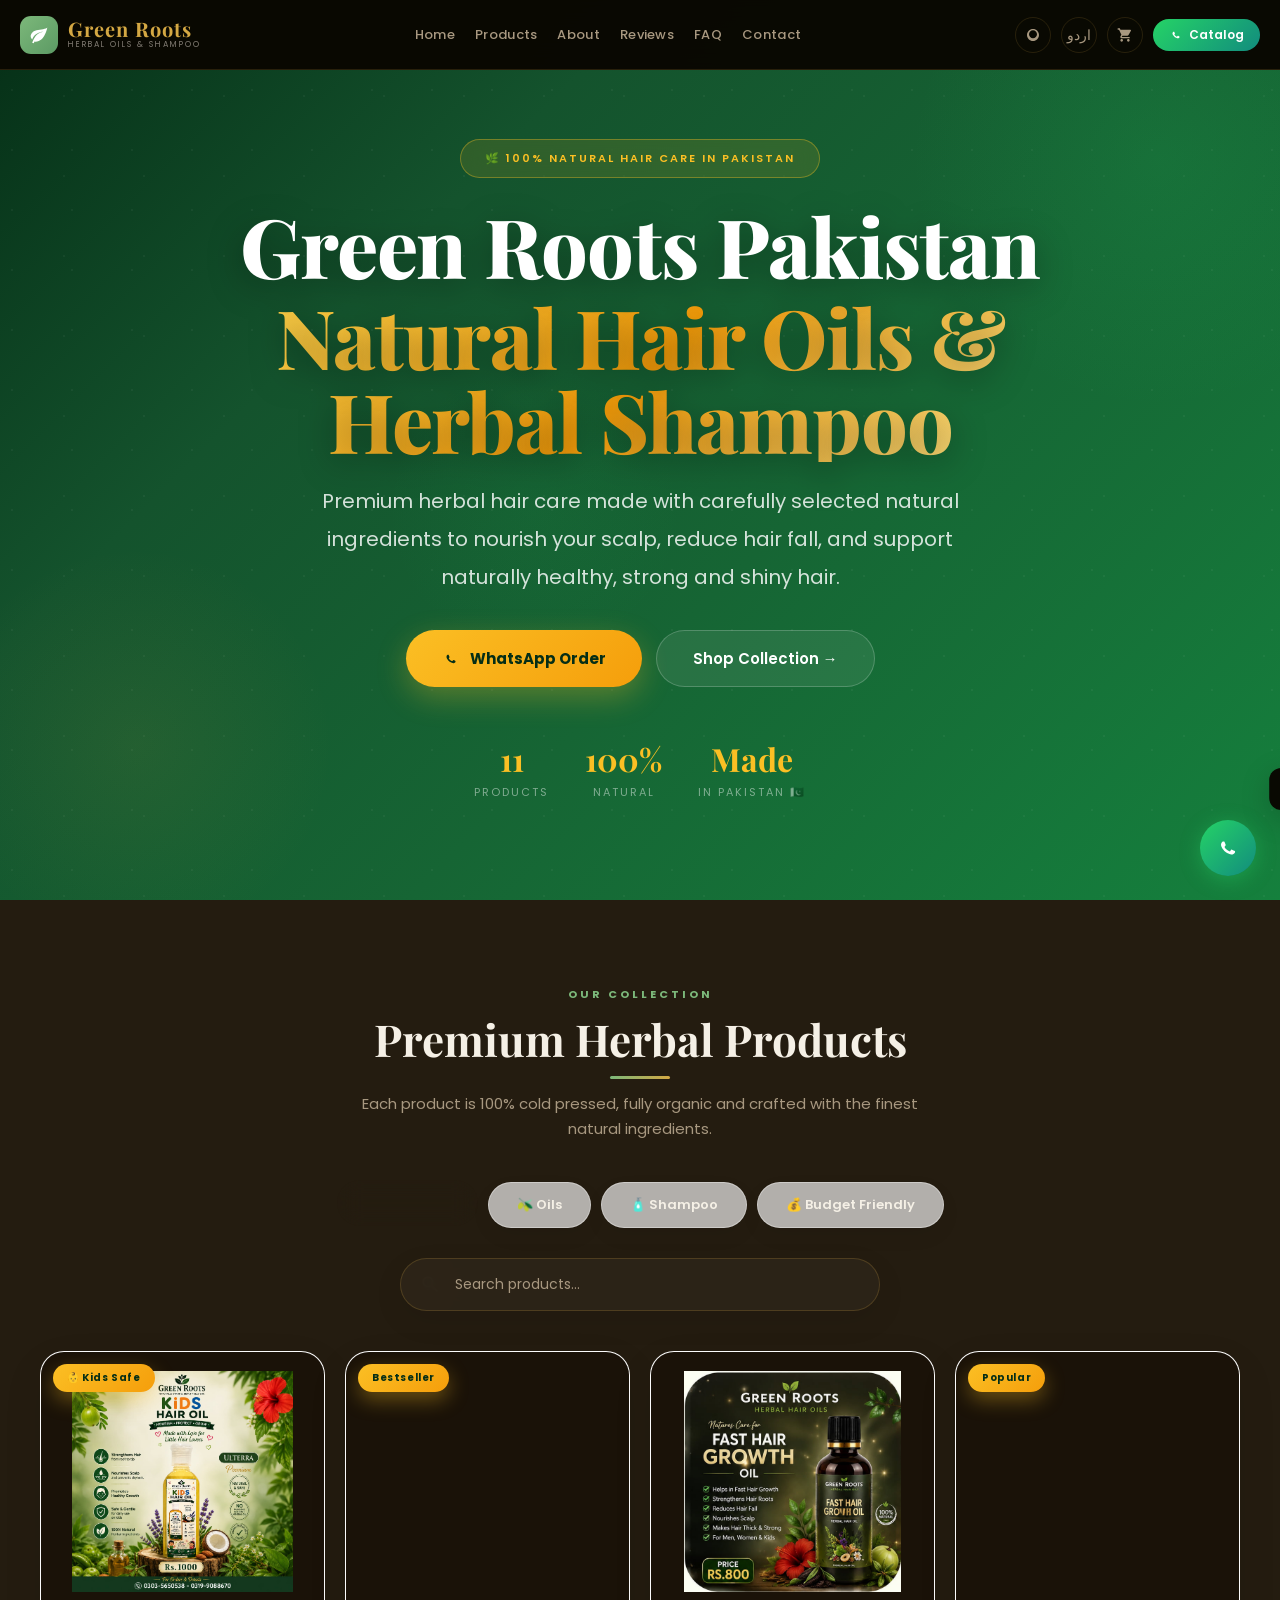
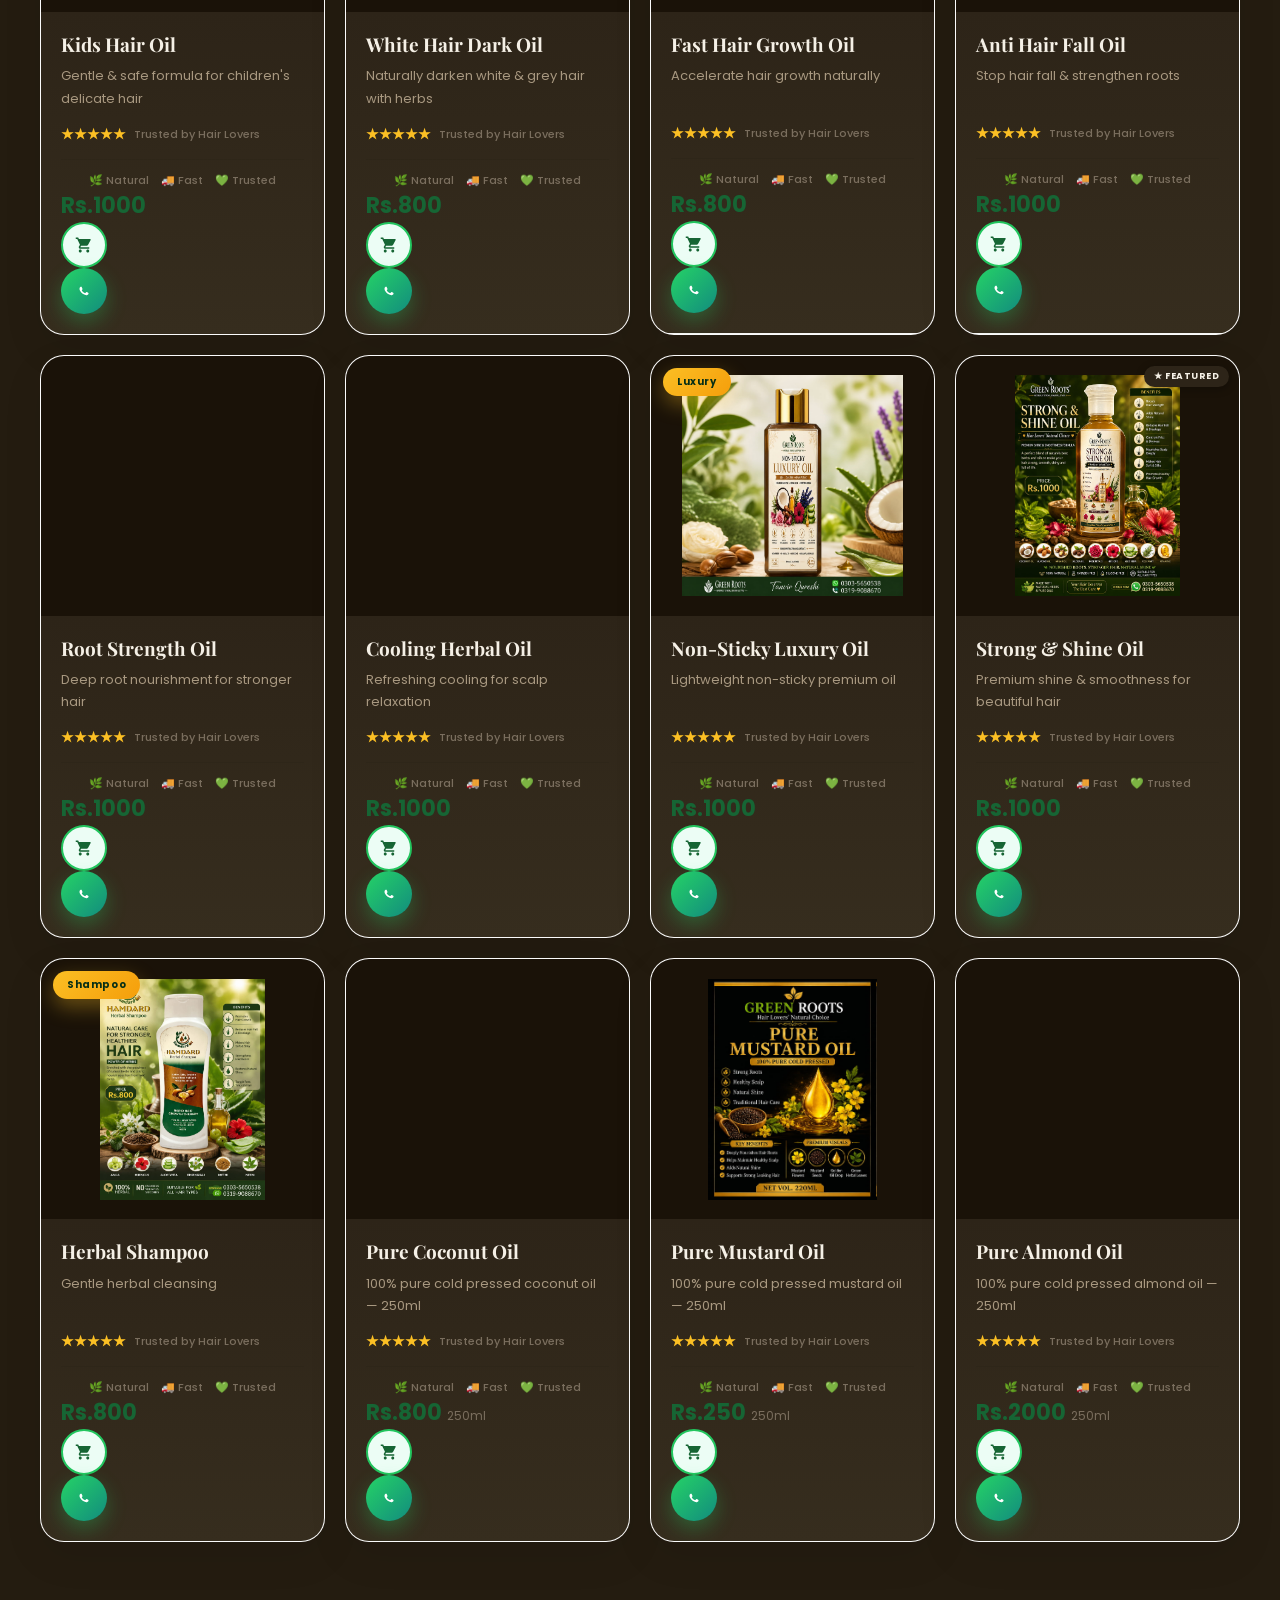
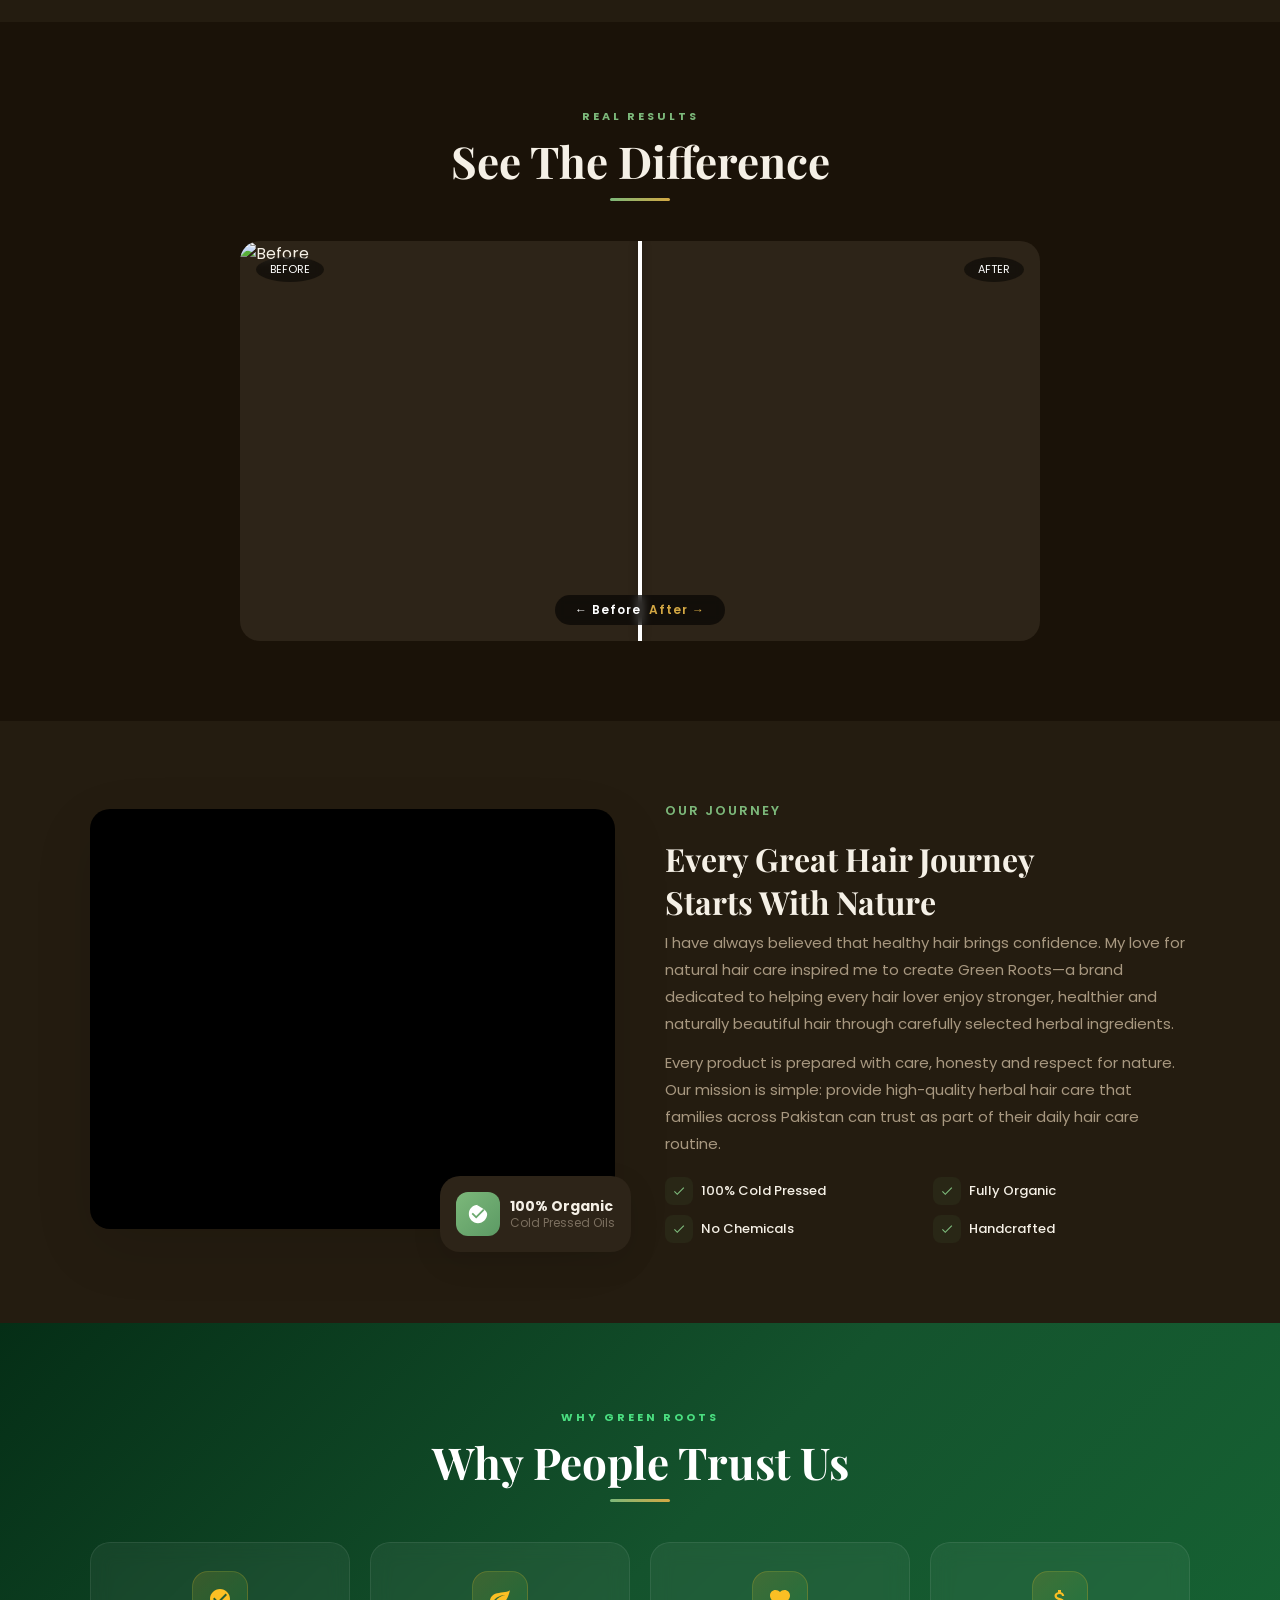
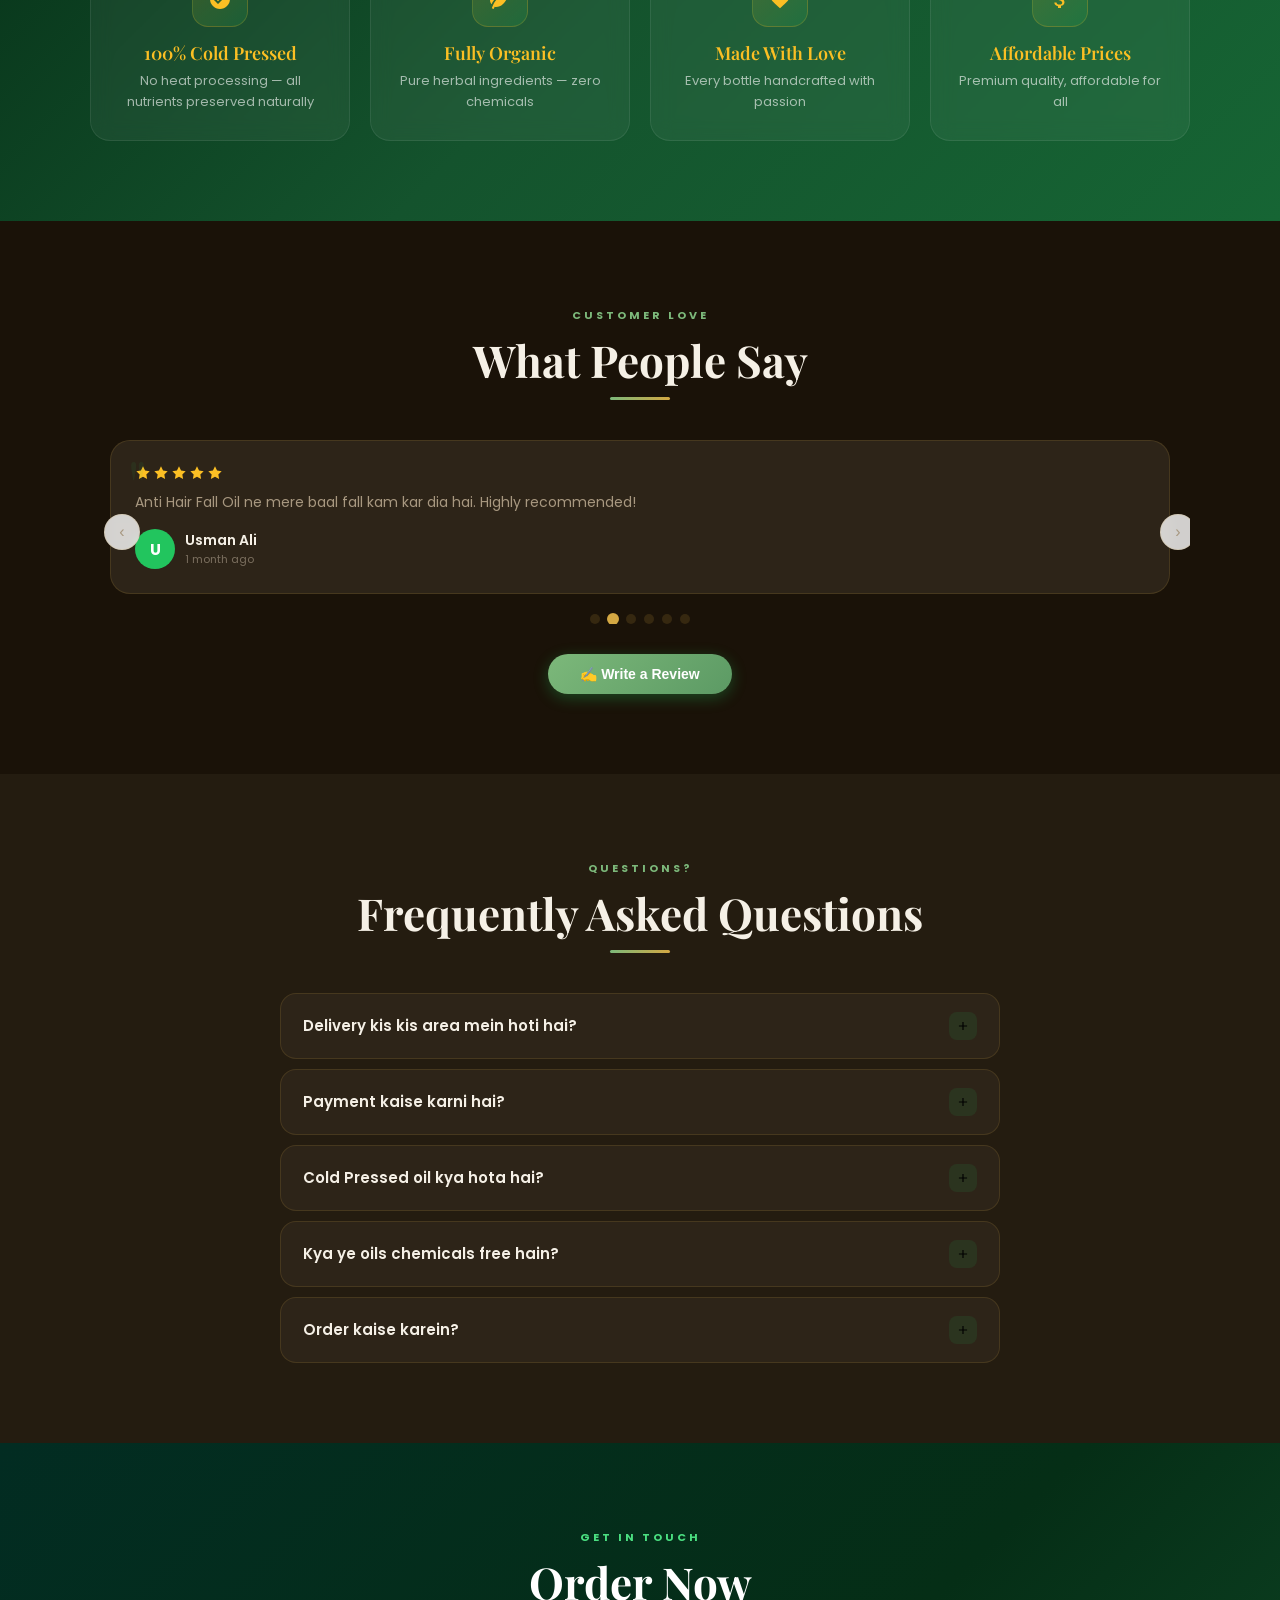
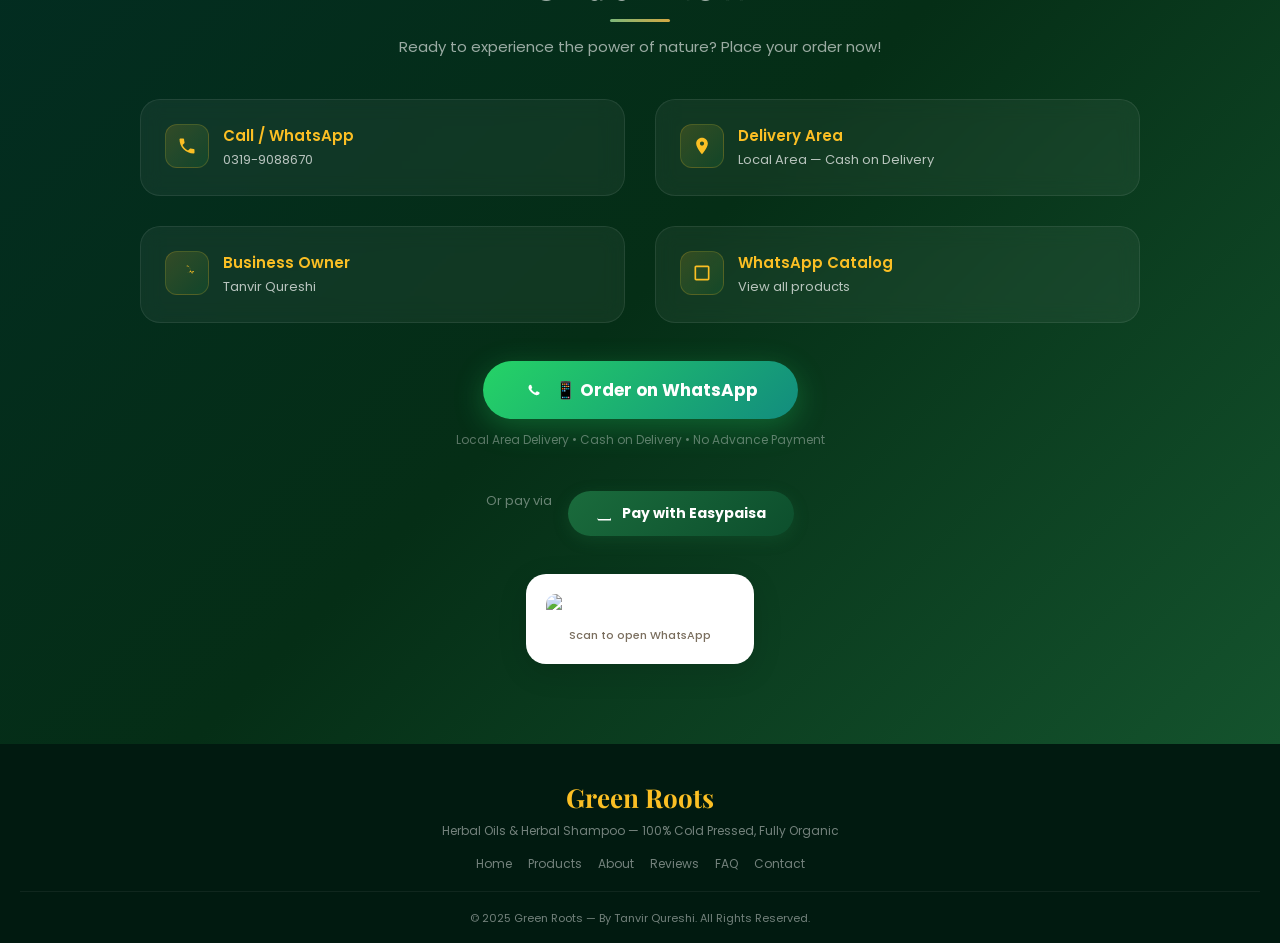
==== index.html @ 176ccd7a "Add files via upload" ====
<!DOCTYPE html>
<html lang="en" data-theme="dark">

<head>
  <meta charset="UTF-8">
  <meta name="theme-color" content="#0b5d3b">
<meta name="color-scheme" content="dark light">
  <meta name="viewport" content="width=device-width,initial-scale=1">
  <link rel="icon" type="image/png" href="favicon.png">
  <title>Green Roots Pakistan | 100% Natural Hair Oils & Herbal Shampoo</title>
  <meta name="description"
    content="Green Roots Pakistan offers 100% natural hair oils and herbal shampoo. Coconut Oil, Mustard Oil, Almond Oil, Root Strength Oil, Strong & Shine Oil and more for healthy, strong and beautiful hair.">
  <meta name="keywords"
    content="Green Roots, Hair Oil Pakistan, Natural Hair Oil, Herbal Shampoo, Coconut Oil, Mustard Oil, Almond Oil, Hair Growth Oil, Organic Hair Oil">
  <meta name="author" content="Green Roots Pakistan">
  <meta property="og:title" content="Green Roots Pakistan | 100% Natural Hair Oils & Herbal Shampoo">
  <meta property="og:description"
    content="100% Natural Hair Oils & Herbal Shampoo for Healthy, Strong & Beautiful Hair.">
  <meta property="og:type" content="website">
  <meta property="og:url" content="https://tanviroilspk1-lgtm.github.io/greenroots/">
  <meta property="og:image" content="https://tanviroilspk1-lgtm.github.io/greenroots/favicon.png">
  <meta property="og:site_name" content="Green Roots Pakistan">
<meta property="og:locale" content="en_PK">
<meta name="robots" content="index, follow">
<link rel="canonical" href="https://tanviroilspk1-lgtm.github.io/greenroots/">
  <link rel="preconnect" href="https://fonts.googleapis.com">
<link rel="preconnect" href="https://fonts.gstatic.com" crossorigin>
  <link
    href="https://fonts.googleapis.com/css2?family=Playfair+Display:wght@400;500;600;700;800&family=Poppins:wght@300;400;500;600;700;800&family=Noto+Nastaliq+Urdu:wght@400;700&display=swap"
    rel="stylesheet">
    <link rel="preload" href="css/style.css" as="style">
    <link rel="stylesheet" href="css/style.css">
  <style>
   
  </style>
  <!-- Google tag (gtag.js) -->
  <script async src="https://www.googletagmanager.com/gtag/js?id=G-12ZMC1RCHE"></script>
  <script>
    window.dataLayer = window.dataLayer || [];
    function gtag() { dataLayer.push(arguments); }
    gtag('js', new Date());

    gtag('config', 'G-12ZMC1RCHE');
  </script>
  <script type="application/ld+json">
{
  "@context":"https://schema.org",
  "@type":"Organization",
  "name":"Green Roots Pakistan",
  "url":"https://tanviroilspk1-lgtm.github.io/greenroots/",
  "logo":"https://tanviroilspk1-lgtm.github.io/greenroots/favicon.png",
  "description":"Green Roots Pakistan offers 100% Natural Hair Oils & Herbal Shampoo for Healthy, Strong & Beautiful Hair.",
  "sameAs":[]
}
</script>

</head>

<body>

  <div class="loader" id="loader">
    <div class="loader-brand">GREEN ROOTS</div>
    <div class="loader-sub">Herbal Oils & Shampoo</div>
    <div class="loader-bar"></div>
  </div>

  <nav class="navbar" id="navbar">
    <div class="nav-inner">
      <a href="#" class="nav-logo">
        <div class="nav-logo-icon"><svg viewBox="0 0 24 24">
            <path
              d="M17 8C8 10 5.9 16.17 3.82 21.34l1.89.66.95-2.3c.48.17.98.3 1.34.3C19 20 22 3 22 3c-1 2-8 2.25-13 3.25S2 11.5 2 13.5s1.75 3.75 1.75 3.75C7 8 17 8 17 8z" />
          </svg></div>
        <div>
          <div class="nav-logo-text">Green Roots</div><span class="nav-logo-sub">Herbal Oils & Shampoo</span>
        </div>
      </a>
      <div class="nav-center" id="navLinks">
        <a href="#home">Home</a><a href="#products">Products</a><a href="#about">About</a><a
          href="#reviews">Reviews</a><a href="#faq">FAQ</a><a href="#contact">Contact</a>
      </div>
      <div class="nav-right">
        <button class="nav-btn" id="themeToggle" title="Toggle Dark/Light" onclick="toggleTheme()"><svg
            viewBox="0 0 24 24">
            <path
              d="M12 3c-4.97 0-9 4.03-9 9s4.03 9 9 9 9-4.03 9-9-4.03-9-9-9zm0 14c-3.31 0-6-2.69-6-6s2.69-6 6-6 6 2.69 6 6-2.69 6-6 6z" />
          </svg></button>
        <button class="nav-btn" id="langToggle" title="English/اردو" onclick="toggleLang()"><span
            id="langLabel">اردو</span></button>
        <button class="nav-btn nav-cart" id="cartToggle" onclick="toggleCart()">
          <svg viewBox="0 0 24 24">
            <path
              d="M7 18c-1.1 0-1.99.9-1.99 2S5.9 22 7 22s2-.9 2-2-.9-2-2-2zM1 2v2h2l3.6 7.59-1.35 2.45c-.16.28-.25.61-.25.96 0 1.1.9 2 2 2h12v-2H7.42c-.14 0-.25-.11-.25-.25l.03-.12.9-1.63h7.45c.75 0 1.41-.41 1.75-1.03l3.58-6.49c.08-.14.12-.31.12-.48 0-.55-.45-1-1-1H5.21l-.94-2H1zm16 16c-1.1 0-1.99.9-1.99 2s.89 2 1.99 2 2-.9 2-2-.9-2-2-2z" />
          </svg>
          <span class="badge" id="cartBadge">0</span>
        </button>
        <a href="https://wa.me/c/923199088670" target="_blank" class="nav-wa"><svg viewBox="0 0 24 24">
            <path
              d="M17.472 14.382c-.297-.149-1.758-.867-2.03-.967-.273-.099-.471-.148-.67.15-.197.297-.767.966-.94 1.164-.173.199-.347.223-.644.075-.297-.15-1.255-.463-2.39-1.475-.883-.788-1.48-1.761-1.653-2.059-.173-.297-.018-.458.13-.606.134-.133.298-.347.446-.52.149-.174.198-.298.298-.497.099-.198.05-.371-.025-.52-.075-.149-.669-1.612-.916-2.207-.242-.579-.487-.5-.669-.51-.173-.008-.371-.01-.57-.01-.198 0-.52.074-.792.372-.272.297-1.04 1.016-1.04 2.479 0 1.462 1.065 2.875 1.213 3.074.149.198 2.096 3.2 5.077 4.487.709.306 1.262.489 1.694.625.712.227 1.36.195 1.871.118.571-.085 1.758-.719 2.006-1.413.248-.694.248-1.289.173-1.413-.074-.124-.272-.198-.57-.347z" />
          </svg> Catalog</a>
        <div class="hamburger" onclick="toggleMenu()"><span></span><span></span><span></span></div>
      </div>
    </div>
  </nav>

  <div class="mobile-menu" id="mobileMenu">
    <a href="#home" onclick="toggleMenu()">Home</a><a href="#products" onclick="toggleMenu()">Products</a><a
      href="#about" onclick="toggleMenu()">About</a><a href="#reviews" onclick="toggleMenu()">Reviews</a><a href="#faq"
      onclick="toggleMenu()">FAQ</a><a href="#contact" onclick="toggleMenu()">Contact</a>
    <div class="mob-actions">
      <button class="nav-btn" onclick="toggleTheme()"><svg viewBox="0 0 24 24">
          <path
            d="M12 3c-4.97 0-9 4.03-9 9s4.03 9 9 9 9-4.03 9-9-4.03-9-9-9zm0 14c-3.31 0-6-2.69-6-6s2.69-6 6-6 6 2.69 6 6-2.69 6-6 6z" />
        </svg></button>
      <button class="nav-btn" onclick="toggleLang()"><span class="mob-lang">اردو</span></button>
    </div>
  </div>

  <section class="hero" id="home">
    <div class="hero-pattern"></div>
    <div class="hero-glow-1"></div>
    <div class="hero-glow-2"></div>
    <div class="hero-glow-3"></div>
    <div class="hero-content">
      <div class="hero-badge"><span>🌿 100% Natural Hair Care in Pakistan</span></div>
      <h1 class="hero-title">
  Green Roots Pakistan
  <span class="gold">Natural Hair Oils & Herbal Shampoo</span>
</h1>
      <p class="hero-desc">
        Premium herbal hair care made with carefully selected natural ingredients to nourish your scalp, reduce hair
        fall, and support naturally healthy, strong and shiny hair.
      </p>
      <div class="hero-btns">
        <a href="https://wa.me/c/923199088670" target="_blank" class="btn-primary"><svg viewBox="0 0 24 24">
            <path
              d="M17.472 14.382c-.297-.149-1.758-.867-2.03-.967-.273-.099-.471-.148-.67.15-.197.297-.767.966-.94 1.164-.173.199-.347.223-.644.075-.297-.15-1.255-.463-2.39-1.475-.883-.788-1.48-1.761-1.653-2.059-.173-.297-.018-.458.13-.606.134-.133.298-.347.446-.52.149-.174.198-.298.298-.497.099-.198.05-.371-.025-.52-.075-.149-.669-1.612-.916-2.207-.242-.579-.487-.5-.669-.51-.173-.008-.371-.01-.57-.01-.198 0-.52.074-.792.372-.272.297-1.04 1.016-1.04 2.479 0 1.462 1.065 2.875 1.213 3.074.149.198 2.096 3.2 5.077 4.487.709.306 1.262.489 1.694.625.712.227 1.36.195 1.871.118.571-.085 1.758-.719 2.006-1.413.248-.694.248-1.289.173-1.413-.074-.124-.272-.198-.57-.347z" />
          </svg> WhatsApp Order</a>
        <a href="#products" class="btn-secondary">Shop Collection →</a>
      </div>
      <div class="hero-stats">
        <div class="hero-stat">
          <div class="hero-stat-num">11</div>
          <div class="hero-stat-label">Products</div>
        </div>

        <div class="hero-stat">
          <div class="hero-stat-num">100%</div>
          <div class="hero-stat-label">Natural</div>
        </div>

        <div class="hero-stat">
          <div class="hero-stat-num">Made</div>
          <div class="hero-stat-label">In Pakistan 🇵🇰</div>
        </div>
      </div>
    </div>
  </section>

  <section class="section products-section" id="products">
    <div class="section-header">
      <div class="section-label">Our Collection</div>
      <h2 class="section-title">Premium Herbal Products</h2>
      <div class="section-line"></div>
      <p class="section-desc">Each product is 100% cold pressed, fully organic and crafted with the finest natural
        ingredients.</p>
    </div>
    <div class="product-filters" id="productFilters">
      <button class="filter-btn active" data-filter="all">All Products</button>
      <button class="filter-btn" data-filter="oils">🫒 Oils</button>
      <button class="filter-btn" data-filter="shampoo">🧴 Shampoo</button>
      <button class="filter-btn" data-filter="budget">💰 Budget Friendly</button>
    </div>
    <div class="search-bar">
    <svg viewBox="0 0 24 24">
        <path d="M15.5 14h-.79l-.28-.27A6.47 6.47 0 0016 9.5 6.5 6.5 0 109.5 16a6.47 6.47 0 004.23-1.57l.27.28v.79L20 21.5 21.5 20l-6-6zm-6 0A4.5 4.5 0 119.5 5a4.5 4.5 0 010 9z" fill="currentColor"/>
      </svg>
      <input type="text" id="searchInput" placeholder="Search products..." oninput="searchProducts(this.value)" />
    </div>
    <div class="products-grid" id="productsGrid"></div>
  </section>

  <section class="section ba-section" id="beforeAfter">
    <div class="section-header">
      <div class="section-label">Real Results</div>
      <h2 class="section-title">See The Difference</h2>
      <div class="section-line"></div>
    </div>
    <div class="ba-container">
      <div class="ba-slider">
        <img src="https://picsum.photos/seed/damaged-hair/400/500.jpg" alt="Before" class="ba-before" />
        <img src="https://picsum.photos/seed/shiny-healthy-hair/400/500.jpg" alt="After" class="ba-after" />
      </div>
      <div class="ba-divider"></div>
      <div class="ba-label">← Before &nbsp;<span>After →</span></div>
      <div class="ba-left">BEFORE</div>
      <div class="ba-right">AFTER</div>
    </div>
  </section>

  <!-- ABOUT SECTION WITH VIDEO -->
  <section class="section about-section" id="about">
    <div class="about-grid">
      <div class="about-img">
        <!-- Google Drive Video Embed -->
        <iframe class="about-img-main" src="https://drive.google.com/file/d/1r7BpanieyO4hZfcYMtDA59tZwkTDOD3I/preview"
          allow="autoplay" allowfullscreen></iframe>
        <div class="about-img-float">
          <div class="about-img-float-icon"><svg viewBox="0 0 24 24">
              <path
                d="M12 2C6.48 2 2 6.48 2 12s4.48 10 10 10 10-4.48 10-10S7.52 2 12 2zm-2 15l-5-5 1.41-1.41L10 14.17l7.59-7.59L19 8l-9 9z" />
            </svg></div>
          <div class="about-img-float-text"><strong>100% Organic</strong>Cold Pressed Oils</div>
        </div>
      </div>
      <div class="about-text">
        <div class="about-sub">Our Journey</div>
        <h2>Every Great Hair Journey<br>Starts With Nature</h2>
        <p>
          I have always believed that healthy hair brings confidence. My love for natural hair care inspired me to
          create Green Roots—a brand dedicated to helping every hair lover enjoy stronger, healthier and naturally
          beautiful hair through carefully selected herbal ingredients.
        </p>
        <p>
          Every product is prepared with care, honesty and respect for nature. Our mission is simple: provide
          high-quality herbal hair care that families across Pakistan can trust as part of their daily hair care
          routine.
        </p>
        <div class="about-features">
          <div class="about-feat">
            <div class="about-feat-icon"><svg viewBox="0 0 24 24">
                <path d="M9 16.17L4.83 12l-1.42 1.41L9 19 21 7l-1.41-1.41z" />
              </svg></div>100% Cold Pressed
          </div>
          <div class="about-feat">
            <div class="about-feat-icon"><svg viewBox="0 0 24 24">
                <path d="M9 16.17L4.83 12l-1.42 1.41L9 19 21 7l-1.41-1.41z" />
              </svg></div>Fully Organic
          </div>
          <div class="about-feat">
            <div class="about-feat-icon"><svg viewBox="0 0 24 24">
                <path d="M9 16.17L4.83 12l-1.42 1.41L9 19 21 7l-1.41-1.41z" />
              </svg></div>No Chemicals
          </div>
          <div class="about-feat">
            <div class="about-feat-icon"><svg viewBox="0 0 24 24">
                <path d="M9 16.17L4.83 12l-1.42 1.41L9 19 21 7l-1.41-1.41z" />
              </svg></div>Handcrafted
          </div>
        </div>
      </div>
    </div>
  </section>

  <section class="section whyus-section" id="whyus">
    <div class="section-header">
      <div class="section-label">Why Green Roots</div>
      <h2 class="section-title">Why People Trust Us</h2>
      <div class="section-line"></div>
    </div>
    <div class="whyus-grid">
      <div class="whyus-card">
        <div class="whyus-icon"><svg viewBox="0 0 24 24">
            <path
              d="M12 2C6.48 2 2 6.48 2 12s4.48 10 10 10 10-4.48 10-10S17.52 2 12 2zm-2 15l-5-5 1.41-1.41L10 14.17l7.59-7.59L19 8l-9 9z" />
          </svg></div>
        <h3>100% Cold Pressed</h3>
        <p>No heat processing — all nutrients preserved naturally</p>
      </div>
      <div class="whyus-card">
        <div class="whyus-icon"><svg viewBox="0 0 24 24">
            <path
              d="M17 8C8 10 5.9 16.17 3.82 21.34l1.89.66.95-2.3c.48.17.98.3 1.34.3C19 20 22 3 22 3c-1 2-8 2.25-13 3.25S2 11.5 2 13.5s1.75 3.75 1.75 3.75C7 8 17 8 17 8z" />
          </svg></div>
        <h3>Fully Organic</h3>
        <p>Pure herbal ingredients — zero chemicals</p>
      </div>
      <div class="whyus-card">
        <div class="whyus-icon"><svg viewBox="0 0 24 24">
            <path
              d="M12 21.35l-1.45-1.32C5.4 15.36 2 12.28 2 8.5 2 5.42 4.42 3 7.5 3c1.74 0 3.41.81 4.5 2.09C13.09 3.81 14.76 3 16.5 3 19.58 3 22 5.42 22 8.5c0 3.78-3.4 6.86-8.55 11.54L12 21.35z" />
          </svg></div>
        <h3>Made With Love</h3>
        <p>Every bottle handcrafted with passion</p>
      </div>
      <div class="whyus-card">
        <div class="whyus-icon"><svg viewBox="0 0 24 24">
            <path
              d="M11.8 10.9c-2.27-.59-3-1.2-3-2.15 0-1.09 1.01-1.85 2.7-1.85 1.78 0 2.44.85 2.5 2.1h2.21c-.07-1.72-1.12-3.3-3.21-3.81V3h-3v2.16c-1.94.42-3.5 1.68-3.5 3.61 0 2.31 1.91 3.46 4.7 4.4 2.5.84 3 1.5 3 2.5 0 .71-.5 1.85-2.7 1.85-2.06 0-2.87-.92-3-2.1h-2.2c.12 2.19 1.76 3.42 3.7 3.83V21h3v-2.15c1.95-.37 3.5-1.5 3.5-3.55 0-2.84-2.43-3.81-4.7-4.4z" />
          </svg></div>
        <h3>Affordable Prices</h3>
        <p>Premium quality, affordable for all</p>
      </div>
    </div>
  </section>

  <section class="section reviews-section" id="reviews">
    <div class="section-header">
      <div class="section-label">Customer Love</div>
      <h2 class="section-title">What People Say</h2>
      <div class="section-line"></div>
    </div>
    <div class="slider-wrapper">
      <div class="slider-track" id="sliderTrack"></div>
      <div class="slider-arrows">
        <button class="slider-arrow" onclick="slideDir(-1)">‹</button>
        <button class="slider-arrow" onclick="slideDir(1)">›</button>
      </div>
      <div class="slider-dots" id="sliderDots"></div>
    </div>
    <button class="review-form-btn" onclick="openModal('reviewModal')">✍️ Write a Review</button>
  </section>

  <section class="section faq-section" id="faq">
    <div class="section-header">
      <div class="section-label">Questions?</div>
      <h2 class="section-title">Frequently Asked Questions</h2>
      <div class="section-line"></div>
    </div>
    <div class="faq-list" id="faqList"></div>
  </section>

  <section class="section contact-section" id="contact">
    <div class="section-header">
      <div class="section-label">Get In Touch</div>
      <h2 class="section-title">Order Now</h2>
      <div class="section-line"></div>
      <p class="section-desc">Ready to experience the power of nature? Place your order now!</p>
    </div>
    <div class="contact-grid">
      <a href="https://wa.me/923199088670" target="_blank" class="contact-card">
        <div class="contact-card-icon"><svg viewBox="0 0 24 24">
            <path
              d="M6.62 10.79c1.44 2.83 3.76 5.14 6.59 6.59l2.2-2.2c.27-.27.67-.36 1.02-.24 1.12.37 2.33.57 3.57.57.55 0 1 .45 1 1V20c0 .55-.45 1-1 1-9.39 0-17-7.61-17-17 0-.55.45-1 1-1h3.5c.55 0 1 .45 1 1 0 1.25.2 2.45.57 3.57.11.35.03.74-.25 1.02l-2.2 2.2z" />
          </svg></div>
        <div>
          <h4>Call / WhatsApp</h4>
          <p>0319-9088670</p>
        </div>
      </a>
      <div class="contact-card">
        <div class="contact-card-icon"><svg viewBox="0 0 24 24">
            <path
              d="M12 2C8.13 2 5 5.13 5 9c0 5.25 7 13 7 13s7-7.75 7-13c0-3.87-3.13-7-7-7zm0 9.5c-1.38 0-2.5-1.12-2.5-2.5s1.12-2.5 2.5-2.5 2.5 1.12 2.5 2.5-1.12 2.5-2.5 2.5z" />
          </svg></div>
        <div>
          <h4>Delivery Area</h4>
          <p>Local Area — Cash on Delivery</p>
        </div>
      </div>
      <div class="contact-card">
        <div class="contact-card-icon"><svg viewBox="0 0 24 24">
            <path d="M12 12c2.21 0 4-1.79 4-4s-1.79-4-4-4 1.79-4 4 4 4 4 1.79 4 4-1.12 2.5-2.5 2.5z" />
          </svg></div>
        <div>
          <h4>Business Owner</h4>
          <p>Tanvir Qureshi</p>
        </div>
      </div>
      <a href="https://wa.me/c/923199088670" target="_blank" class="contact-card">
        <div class="contact-card-icon"><svg viewBox="0 0 24 24">
            <path d="M19 3H5c-1.1 0-2 .9-2 2v14c0 1.1.9 2 2 2h14c1.1 0 2-.9 2-2V5c0-1.1-.9-2-2-2zm0 16H5V5h14v14z" />
          </svg></div>
        <div>
          <h4>WhatsApp Catalog</h4>
          <p>View all products</p>
        </div>
      </a>
      <div class="contact-wa-big"><a
          href="https://wa.me/923199088670?text=Hi!%20I%20want%20to%20order%20Green%20Roots%20products"
          target="_blank"><svg viewBox="0 0 24 24">
            <path
              d="M17.472 14.382c-.297-.149-1.758-.867-2.03-.967-.273-.099-.471-.148-.67.15-.197.297-.767.966-.94 1.164-.173.199-.347.223-.644.075-.297-.15-1.255-.463-2.39-1.475-.883-.788-1.48-1.761-1.653-2.059-.173-.297-.018-.458.13-.606.134-.133.298-.347.446-.52.149-.174.198-.298.298-.497.099-.198.05-.371-.025-.52-.075-.149-.669-1.612-.916-2.207-.242-.579-.487-.5-.669-.51-.173-.008-.371-.01-.57-.01-.198 0-.52.074-.792.372-.272.297-1.04 1.016-1.04 2.479 0 1.462 1.065 2.875 1.213 3.074.149.198 2.096 3.2 5.077 4.487.709.306 1.262.489 1.694.625.712.227 1.36.195 1.871.118.571-.085 1.758-.719 2.006-1.413.248-.694.248-1.289.173-1.413-.074-.124-.272-.198-.57-.347z" />
          </svg> 📱 Order on WhatsApp</a>
        <p class="contact-note">Local Area Delivery • Cash on Delivery • No Advance Payment</p>
      </div>
      <div class="easypaisa-info">
        <p style="font-size:13px;color:rgba(255,255,255,0.4);text-align:center;margin-bottom:8px">Or pay via</p>
        <a href="easypaisa://" class="easypaisa-btn"><svg viewBox="0 0 24 24">
            <path
              d="M20 4H4c-1.1 0-2 .9-2 2v14c0 1.1.9 2 2 2h16c1.1 0 2-.9 2-2V6c0-1.1-.9-2-2-2zm0 14c0 1.1-.9 2-2 2H4c-1.1 0-2-.9-2-2V6c0-1.1.9-2 2-2h16c1.1 0 2 .9 2 2v14c0 1.1-.9 2-2 2z" />
          </svg> Pay with Easypaisa</a>
      </div>
      <div class="qr-area">
        <div class="qr-box"><img src="https://i.postimg.cc/MKqww4Gv/QR-CODE.png" alt="Green Roots QR Code" />
          <p>Scan to open WhatsApp</p>
        </div>
      </div>
    </div>
  </section>

  <footer class="footer">
    <div class="footer-brand">Green Roots</div>
    <p>Herbal Oils & Herbal Shampoo — 100% Cold Pressed, Fully Organic</p>
    <div class="footer-links"><a href="#home">Home</a><a href="#products">Products</a><a href="#about">About</a><a
        href="#reviews">Reviews</a><a href="#faq">FAQ</a><a href="#contact">Contact</a></div>
    <div class="footer-copy">© 2025 Green Roots — By Tanvir Qureshi. All Rights Reserved.</div>
  </footer>

  <a href="https://wa.me/923199088670?text=Hi!%20I%20want%20to%20order%20Green%20Roots%20products" target="_blank"
    class="float-wa"><svg viewBox="0 0 24 24">
      <path
        d="M17.472 14.382c-.297-.149-1.758-.867-2.03-.967-.273-.099-.471-.148-.67.15-.197.297-.767.966-.94 1.164-.173.199-.347.223-.644.075-.297-.15-1.255-.463-2.39-1.475-.883-.788-1.48-1.761-1.653-2.059-.173-.297-.018-.458.13-.606.134-.133.298-.347.446-.52.149-.174.198-.298.298-.497.099-.198.05-.371-.025-.52-.075-.149-.669-1.612-.916-2.207-.242-.579-.487-.5-.669-.51-.173-.008-.371-.01-.57-.01-.198 0-.52.074-.792.372-.272.297-1.04 1.016-1.04 2.479 0 1.462 1.065 2.875 1.213 3.074.149.198 2.096 3.2 5.077 4.487.709.306 1.262.489 1.694.625.712.227 1.36.195 1.871.118.571-.085 1.758-.719 2.006-1.413.248-.694.248-1.289.173-1.413-.074-.124-.272-.198-.57-.347z" />
    </svg></a>

  <div class="back-to-top" id="backToTop" onclick="scrollToTop()">
    <svg viewBox="0 0 24 24">
      <path d="M15 20l-5-5 1.41-1.41L15 26 7.59-7.59L23 13l-1.41-1.41z" />
    </svg>
  </div>

  <div class="toast" id="toast"><svg viewBox="0 0 24 24">
      <path d="M9 16.17L4.83 12l-1.42 1.41L9 19 21 7l-1.41-1.41z" />
    </svg><span id="toastText"></span></div>

  <div class="modal-overlay" id="reviewModal">
    <div class="modal">
      <button class="modal-close" onclick="closeModal('reviewModal')">✕</button>
      <h3>✍️ Write Your Review</h3>
      <div class="form-group"><label>Your Name</label><input type="text" id="reviewName"
          placeholder="Enter your name" /></div>
      <div class="form-group"><label>Rating</label>
        <div class="star-select" id="starSelect"><button onclick="setRating(1)"><svg viewBox="0 0 24 24">
              <path d="M12 2l3.09 6.26L22 9.27l-5 4.87 1.18 6.88L12 17.77l-6.18 3.25L7 14.14 2 9.27l6.91-1.01L12 2z" />
            </svg></button><button onclick="setRating(2)"><svg viewBox="0 0 24 24">
              <path d="M12 2l3.09 6.26L22 9.27l-5 4.87 1.18 6.88L12 17.77l-6.18 3.25L7 14.14 2 9.27l6.91-1.01L12 2z" />
            </svg></button><button onclick="setRating(3)"><svg viewBox="0 0 24 24">
              <path d="M12 2l3.09 6.26L22 9.27l-5 4.87 1.18 6.88L12 17.77l-6.18 3.25L7 14.14 2 9.27l6.91-1.01L12 2z" />
            </svg></button><button onclick="setRating(4)"><svg viewBox="0 0 24 24">
              <path d="M12 2l3.09 6.26L22 9.27l-5 4.87 1.18 6.88L12 17.77l-6.18 3.25L7 14.14 2 9.27l6.91-1.01L12 2z" />
            </svg></button><button onclick="setRating(5)"><svg viewBox="0 0 24 24">
              <path d="M12 2l3.09 6.26L22 9.27l-5 4.87 1.18 6.88L12 17.77l-6.18 3.25L7 14.14 2 9.27l6.91-1.01L12 2z" />
            </svg></button></div>
      </div>
      <div class="form-group"><label>Your Review</label><textarea id="reviewText"
          placeholder="Share your experience..."></textarea></div>
      <button class="form-submit" onclick="submitReview()">Submit Review ✅</button>
    </div>
  </div>

  <div class="cart-overlay" id="cart-overlay" onclick="toggleCart()">
    <div class="cart-sidebar" onclick="event.stopPropagation()">
      <div class="cart-header">
        <h3>Your Cart</h3>
        <button class="cart-close" onclick="toggleCart()">✕</button>
      </div>
      <div class="cart-items" id="cart-items"></div>
      <div class="cart-footer">
        <div class="cart-total">
          <span class="cart-total-label">Total:</span>
          <span class="cart-total-price" id="cart-total-price">Rs.0</span>
        </div>
        <button class="cart-checkout cash" onclick="checkout('COD')">Checkout (Cash on Delivery)</button>
        <button class="cart-checkout easypaisa" onclick="checkout('Easypaisa')">Checkout (Easypaisa)</button>
      </div>
    </div>
  </div>

 
  <!-- Easypaisa Payment Popup -->

<div class="payment-popup" id="payment-popup">

  <div class="payment-box">

    <button class="payment-close" onclick="closePaymentPopup()">✕</button>

    <h2>💳 Easypaisa Payment</h2>

    <p class="payment-sub">
      Complete your payment and then send your Transaction ID on WhatsApp.
    </p>

    <div class="payment-owner">

      <strong>👤 Tanveer Iqbal Qureshi</strong>

      <span id="payment-number">0303-5650538</span>

    </div>

    <div class="payment-total">

      Total:
      <strong id="payment-total">Rs.0</strong>

    </div>

    <button class="copy-number-btn"
            onclick="copyPaymentNumber()">

      📋 Copy Easypaisa Number

    </button>

    <button class="whatsapp-payment-btn"
            onclick="sendPaymentWhatsApp()">

      🟢 Send Transaction on WhatsApp

    </button>

  </div>

</div>
<script src="js/script.js"></script>
</body>

</html>
---- css/style.css ----
:root {
      --bg: #FFF8F0;
      --bg2: #FFF3E6;
      --bg-card: #FFFFFF;
      --bg-card2: #FEFCF5;
      --text: #2D2D2D;
      --text2: #6B5E4F;
      --text3: #9C8E7C;
      --accent: #B8860B;
      --accent-l: #F5DEB3;
      --accent-d: #8B6914;
      --border: rgba(184, 134, 11, 0.12);
      --shadow: rgba(0, 0, 0, 0.06);
      --green: #5C8A4D;
      --green-d: #3D6B3F;
      --gold: #D4A843;
      --nav: rgba(45, 30, 15, 0.95);
      --nav2: rgba(45, 30, 15, 0.98);
      --section: #F5F0E8;
      --cream: #FEFCF5;
      --radius: 20px;
    }

    [data-theme="dark"] {
      --bg: #1A1208;
      --bg2: #241C10;
      --bg-card: #2D2418;
      --bg-card2: #362D1E;
      --text: #F5F0E6;
      --text2: #A89880;
      --text3: #7A6E5E;
      --accent: #D4A843;
      --accent-l: #5C4A2E;
      --accent-d: #F5DEB3;
      --border: rgba(212, 168, 67, 0.15);
      --shadow: rgba(0, 0, 0, 0.3);
      --green: #7CB87A;
      --green-d: #5C9A64;
      --nav: rgba(10, 8, 2, 0.98);
      --nav2: rgba(10, 8, 2, 1);
      --section: #1E1A10;
      --cream: #2D2418;
      
    }
    [data-theme="dark"] .product-info{
    background: linear-gradient(to bottom, var(--bg-card), var(--bg-card2));
}

[data-theme="dark"] .search-bar input{
    background: rgba(45,36,24,.92);
    color:#F5F0E6;
    border:1px solid rgba(212,168,67,.20);
}

[data-theme="dark"] .search-bar input::placeholder{
    color:#A89880;
}

[data-theme="dark"] .search-bar input:focus{
    background:#362D1E;
    color:#FFFFFF;
}

    *,
    *::before,
    *::after {
      margin: 0;
      padding: 0;
      box-sizing: border-box
    }

    html {
      scroll-behavior: smooth
    }

    body {
      font-family: 'Poppins', sans-serif;
      color: var(--text);
      background: var(--bg);
      overflow-x: hidden;
      transition: background .4s, color .4s
    }

    [data-lang="ur"] body {
      font-family: 'Noto Nastaliq Urdu', 'Poppins', sans-serif;
      direction: rtl
    }

    .loader {
      position: fixed;
      inset: 0;
      background: var(--nav);
      z-index: 9999;
      display: flex;
      flex-direction: column;
      align-items: center;
      justify-content: center;
      gap: 24px;
      transition: opacity .6s
    }

    .loader.hide {
      opacity: 0;
      pointer-events: none
    }

    .loader-brand {
      font-family: 'Playfair Display', serif;
      font-size: 36px;
      font-weight: 800;
      color: var(--gold);
      letter-spacing: 2px
    }

    .loader-sub {
      font-size: 12px;
      color: rgba(250, 240, 230, 0.5);
      letter-spacing: 4px;
      text-transform: uppercase
    }

    .loader-bar {
      width: 200px;
      height: 3px;
      background: rgba(255, 255, 255, 0.1);
      border-radius: 3px;
      overflow: hidden;
      position: relative
    }

    .loader-bar::after {
      content: '';
      position: absolute;
      left: -50%;
      width: 50%;
      height: 100%;
      background: linear-gradient(90deg, transparent, var(--gold), transparent);
      animation: loadBar 1.5s ease infinite
    }

    @keyframes loadBar {
      0% {
        left: -50%
      }

      100% {
        left: 100%
      }
    }

    .navbar {
      position: fixed;
      top: 0;
      left: 0;
      right: 0;
      z-index: 1000;
      background: var(--nav);
      backdrop-filter: blur(14px);
      border-bottom: 1px solid var(--border);
      transition: all .3s;
      height: 70px
    }

    .navbar.scrolled {
      background: var(--nav2);
      box-shadow: 0 4px 30px rgba(0, 0, 0, 0.2)
    }

    .nav-inner {
      max-width: 1280px;
      margin: 0 auto;
      display: flex;
      align-items: center;
      justify-content: space-between;
      padding: 0 20px;
      height: 70px
    }

    .nav-logo {
      display: flex;
      align-items: center;
      gap: 10px;
      text-decoration: none
    }

    .nav-logo-icon {
      width: 38px;
      height: 38px;
      background: linear-gradient(135deg, var(--green), var(--green-d));
      border-radius: 11px;
      display: flex;
      align-items: center;
      justify-content: center;
      flex-shrink: 0
    }

    .nav-logo-icon svg {
      width: 20px;
      height: 20px;
      fill: #fff
    }

    .nav-logo-text {
      font-family: 'Playfair Display', serif;
      font-size: 20px;
      font-weight: 700;
      color: var(--gold);
      letter-spacing: 1px;
      line-height: 1
    }

    .nav-logo-sub {
      font-size: 8px;
      color: rgba(250, 240, 230, 0.5);
      letter-spacing: 2px;
      text-transform: uppercase;
      display: block
    }

    .nav-center {
      display: flex;
      gap: 20px;
      align-items: center
    }

    .nav-center a {
      color: var(--text2);
      text-decoration: none;
      font-size: 13px;
      font-weight: 500;
      letter-spacing: 0.3px;
      transition: color .3s;
      position: relative;
      white-space: nowrap
    }

    .nav-center a::after {
      content: '';
      position: absolute;
      bottom: -4px;
      left: 0;
      width: 0;
      height: 2px;
      background: var(--gold);
      transition: width .3s
    }

    .nav-center a:hover {
      color: var(--gold)
    }

    .nav-center a:hover::after {
      width: 100%
    }

    .nav-right {
      display: flex;
      align-items: center;
      gap: 10px
    }

    .nav-btn {
      width: 36px;
      height: 36px;
      border-radius: 50%;
      border: 1px solid var(--border);
      background: transparent;
      color: var(--text2);
      display: flex;
      align-items: center;
      justify-content: center;
      cursor: pointer;
      transition: all .3s;
      font-size: 14px
    }

    .nav-btn:hover {
      background: var(--accent-l);
      color: var(--accent-d);
      border-color: var(--accent)
    }

    .nav-btn svg {
      width: 16px;
      height: 16px;
      fill: currentColor
    }

    .nav-wa {
      background: linear-gradient(135deg, #25d366, #128c7e) !important;
      color: #fff !important;
      width: auto !important;
      padding: 7px 16px !important;
      border-radius: 50px !important;
      font-size: 12px !important;
      font-weight: 600 !important;
      border: none !important;
      display: inline-flex !important;
      align-items: center !important;
      gap: 6px !important;
      transition: all .3s;
      text-decoration: none;
    }

    .nav-wa:hover {
      transform: translateY(-2px);
      box-shadow: 0 4px 15px rgba(37, 211, 102, 0.3)
    }

    .nav-wa svg {
      width: 14px;
      height: 14px;
      fill: #fff
    }

    .nav-cart {
      position: relative
    }

    .nav-cart .badge {
      position: absolute;
      top: -4px;
      right: -4px;
      width: 18px;
      height: 18px;
      background: var(--accent);
      color: var(--bg);
      border-radius: 50%;
      font-size: 10px;
      font-weight: 700;
      display: flex;
      align-items: center;
      justify-content: center;
      opacity: 0;
      transform: scale(0);
      transition: all .3s
    }

    .nav-cart .badge.show {
      opacity: 1;
      transform: scale(1)
    }

    .hamburger {
      display: none;
      flex-direction: column;
      gap: 5px;
      cursor: pointer;
      padding: 8px;
      background: none;
      border: none
    }

    .hamburger span {
      width: 22px;
      height: 2px;
      background: var(--text);
      border-radius: 2px;
      transition: all .3s
    }

    .mobile-menu {
      display: none;
      position: fixed;
      top: 70px;
      left: 0;
      right: 0;
      bottom: 0;
      background: var(--nav2);
      backdrop-filter: blur(20px);
      z-index: 999;
      flex-direction: column;
      align-items: center;
      justify-content: center;
      gap: 20px;
      opacity: 0;
      transform: translateY(-20px);
      transition: all .4s;
      pointer-events: none
    }

    .mobile-menu.open {
      opacity: 1;
      transform: translateY(0);
      pointer-events: auto
    }

    .mobile-menu a {
      color: var(--text);
      text-decoration: none;
      font-size: 18px;
      font-weight: 500;
      letter-spacing: 0.5px;
      transition: color .3s
    }

    .mobile-menu a:hover {
      color: var(--gold)
    }

    .mobile-menu .mob-actions {
      display: flex;
      gap: 12px;
      margin-top: 10px
    }

    .hero {
      min-height: 100vh;
      background: linear-gradient(135deg, #052e16 0%, #14532d 30%, #166534 60%, #15803d 100%);
      display: flex;
      align-items: center;
      justify-content: center;
      position: relative;
      overflow: hidden;
      padding: 100px 20px 60px
    }

    .hero-pattern {
      position: absolute;
      inset: 0;
      opacity: 0.04;
      background-image: radial-gradient(circle at 20% 50%, #fff 1px, transparent 1px), radial-gradient(circle at 80% 20%, #fff 1px, transparent 1px);
      background-size: 60px 60px, 80px 80px, 70px 70px
    }

    .hero-glow-1 {
      position: absolute;
      width: 500px;
      height: 500px;
      background: radial-gradient(circle, rgba(34, 197, 94, 0.12), transparent 70%);
      top: -10%;
      right: -10%;
      border-radius: 50%
    }

    .hero-glow-2 {
      position: absolute;
      width: 400px;
      height: 400px;
      background: radial-gradient(circle, rgba(212, 168, 67, 0.08), transparent 70%);
      bottom: -5%;
      left: -5%;
      border-radius: 50%
    }

    .hero-glow-3 {
      position: absolute;
      width: 300px;
      height: 300px;
      background: radial-gradient(circle, rgba(34, 197, 94, 0.06), transparent 70%);
      top: 40%;
      left: 30%;
      border-radius: 50%;
      animation: heroFloat 8s ease-in-out infinite
    }

    @keyframes heroFloat {

      0%,
      100% {
        transform: translate(0, 0)
      }

      50% {
        transform: translate(30px, -30px)
      }
    }

    .hero-content {
      position: relative;
      z-index: 2;
      text-align: center;
      max-width: 800px;
      animation: floating 6s ease-in-out infinite;
    }

    .hero-badge {
      display: inline-flex;
      align-items: center;
      gap: 8px;
      background: rgba(251, 191, 36, .12);
      border: 1px solid rgba(251, 191, 36, .35);
      backdrop-filter: blur(12px);
      border-radius: 60px;
      padding: 10px 24px;
      margin-bottom: 26px;
      animation: fadeInDown .8s ease;
    }

    .hero-badge span {
      font-size: 11px;
      color: #fbbf24;
      font-weight: 600;
      letter-spacing: 2px;
      text-transform: uppercase
    }

    .hero-title {
      font-family: 'Playfair Display', serif;
      font-size: clamp(42px, 7vw, 82px);
      font-weight: 800;
      line-height: 1.02;
      letter-spacing: -1px;
      margin-bottom: 20px;
      color: #ffffff;
      text-shadow: 0 8px 35px rgba(0, 0, 0, .35);
      animation: fadeInUp .8s ease .2s both;
    }

    .hero-title .gold {
      display: block;
      margin-top: 8px;
      background: linear-gradient(135deg, #fcd34d, #f59e0b, #fde68a);
      -webkit-background-clip: text;
      -webkit-text-fill-color: transparent;
      background-clip: text;
    }

    .hero-desc {
      font-size: clamp(17px, 2.2vw, 20px);
      color: rgba(255, 255, 255, .82);
      font-weight: 400;
      line-height: 1.9;
      max-width: 700px;
      margin: 0 auto 34px;
    }

    .hero-btns {
      display: flex;
      gap: 14px;
      justify-content: center;
      flex-wrap: wrap;
      animation: fadeInUp .8s ease .6s both
    }

    .btn-primary {
      display: inline-flex;
      align-items: center;
      gap: 10px;
      background: linear-gradient(135deg, #fbbf24, #f59e0b);
      color: #052e16;
      padding: 16px 36px;
      border-radius: 60px;
      font-size: 15px;
      font-weight: 700;
      text-decoration: none;
      transition: all .35s ease;
      box-shadow: 0 10px 30px rgba(251, 191, 36, .30);
      position: relative;
      overflow: hidden;
    }

    .btn-primary:hover {
      transform: translateY(-5px) scale(1.03);
      box-shadow: 0 18px 45px rgba(251, 191, 36, .45);
    }

    .btn-primary svg {
      width: 18px;
      height: 18px;
      fill: #052e16
    }

    .btn-secondary {
      display: inline-flex;
      align-items: center;
      gap: 8px;
      background: rgba(255, 255, 255, .08);
      backdrop-filter: blur(12px);
      color: #fff;
      padding: 16px 36px;
      border-radius: 60px;
      font-size: 15px;
      font-weight: 600;
      text-decoration: none;
      border: 1px solid rgba(255, 255, 255, .20);
      transition: all .35s ease;
    }

    .btn-secondary:hover {
      background: rgba(251, 191, 36, .12);
      border-color: #fbbf24;
      color: #fbbf24;
      transform: translateY(-5px);
      box-shadow: 0 12px 35px rgba(251, 191, 36, .20);
    }

    .hero-stats {
      display: flex;
      gap: 36px;
      justify-content: center;
      margin-top: 50px;
      animation: fadeInUp .8s ease .8s both
    }

    .hero-stat {
      text-align: center
    }

    .hero-stat-num {
      font-family: 'Playfair Display', serif;
      font-size: 32px;
      font-weight: 700;
      color: #fbbf24
    }

    .hero-stat-label {
      font-size: 11px;
      color: rgba(255, 255, 255, 0.45);
      letter-spacing: 2px;
      text-transform: uppercase;
      margin-top: 4px
    }

    @keyframes fadeInUp {
      from {
        opacity: 0;
        transform: translateY(30px)
      }

      to {
        opacity: 1;
        transform: translateY(0)
      }
    }

    @keyframes tagPulse {
      0% {
        transform: scale(1);
        box-shadow: 0 8px 20px rgba(251, 191, 36, .30);
      }

      50% {
        transform: scale(1.08);
        box-shadow: 0 12px 28px rgba(251, 191, 36, .55);
      }

      100% {
        transform: scale(1);
        box-shadow: 0 8px 20px rgba(251, 191, 36, .30);
      }
    }

    @keyframes floating {
      0% {
        transform: translateY(0);
      }

      50% {
        transform: translateY(-6px);
      }

      100% {
        transform: translateY(0);
      }
    }

    @keyframes fadeInDown {
      from {
        opacity: 0;
        transform: translateY(-20px)
      }

      to {
        opacity: 1;
        transform: translateY(0)
      }
    }

    .section {
      padding: 80px 20px
    }

    .section-header {
      text-align: center;
      margin-bottom: 40px
    }

    .section-label {
      display: inline-block;
      font-size: 11px;
      font-weight: 700;
      letter-spacing: 3px;
      text-transform: uppercase;
      color: var(--green);
      margin-bottom: 10px
    }

    .section-title {
      font-family: 'Playfair Display', serif;
      font-size: clamp(28px, 5vw, 44px);
      font-weight: 700;
      color: var(--text);
      line-height: 1.2;
      margin-bottom: 10px
    }

    .section-line {
      width: 60px;
      height: 3px;
      background: linear-gradient(to right, var(--green), var(--gold));
      margin: 0 auto;
      border-radius: 2px
    }

    .section-desc {
      font-size: 15px;
      color: var(--text2);
      max-width: 580px;
      margin: 12px auto 0;
      line-height: 1.7
    }

    .products-section {
      background: var(--bg2)
    }

    .product-filters {
      display: flex;
      justify-content: center;
      gap: 10px;
      margin-bottom: 30px;
      flex-wrap: wrap
    }

    .filter-btn {
    padding: 12px 28px;
    border-radius: 50px;
    border: 1px solid rgba(255,255,255,.35);
    background: rgba(255,255,255,.65);
    backdrop-filter: blur(12px);
    -webkit-backdrop-filter: blur(12px);
    color: var(--text);
    font-size: 13px;
    font-weight: 600;
    cursor: pointer;
    transition: all .35s ease;
    font-family: 'Poppins', sans-serif;
    box-shadow: 0 8px 20px rgba(0,0,0,.06);
}

.filter-btn:hover {
    transform: translateY(-3px);
    background: linear-gradient(135deg,#22c55e,#15803d);
    color: #fff;
    border-color: #22c55e;
    box-shadow: 0 12px 28px rgba(34,197,94,.35);
}

.filter-btn.active {
    background: linear-gradient(135deg,#fbbf24,#f59e0b);
    color: #052e16;
    border-color: #fbbf24;
    box-shadow: 0 12px 28px rgba(251,191,36,.35);
    transform: translateY(-2px);
}
   .search-bar{
    max-width:480px;
    margin:0 auto 40px;
    position:relative;
}

.search-bar input{
    width:100%;
    padding:15px 24px 15px 54px;
    border:1px solid rgba(255,255,255,.4);
    border-radius:60px;
    background:rgba(255,255,255,.75);
    backdrop-filter:blur(14px);
    -webkit-backdrop-filter:blur(14px);
    font-size:14px;
    font-family:'Poppins',sans-serif;
    color:var(--text);
    outline:none;
    transition:all .35s ease;
    box-shadow:0 10px 30px rgba(0,0,0,.08);
}

.search-bar input::placeholder{
    color:var(--text3);
}

.search-bar input:focus{
    border-color:#22c55e;
    box-shadow:0 0 0 4px rgba(34,197,94,.12),
               0 15px 35px rgba(34,197,94,.20);
    background:#fff;
}

.search-bar svg{
    position:absolute;
    left:20px;
    top:50%;
    transform:translateY(-50%);
    width:20px;
    height:20px;
    fill:var(--green);
    transition:.3s;
}

.search-bar:hover svg{
    transform:translateY(-50%) scale(1.1);
}
    .products-grid {
      max-width: 1200px;
      margin: 0 auto;
      display: grid;
      grid-template-columns: repeat(auto-fill, minmax(250px, 1fr));
      gap: 20px
    }

    .product-card {
      position: relative;
      background: rgba(255, 255, 255, .96);
      border: 1px solid rgba(255, 255, 255, .6);
      border-radius: 24px;
      overflow: hidden;
      transition: all .4s ease;
      box-shadow: 0 15px 40px rgba(0, 0, 0, .08);
      backdrop-filter: blur(12px);
      cursor: pointer;
    }

    .product-card:hover {
      transform: translateY(-14px) scale(1.02);
      box-shadow: 0 35px 70px rgba(0, 0, 0, .18);
      border-color: #fbbf24;
      background: linear-gradient(180deg, #ffffff, #fdfcf7);
    }

    .product-img-area {
      height: 260px;
      position: relative;
      overflow: hidden;
      display: flex;
      align-items: center;
      justify-content: center;
      background: var(--bg)
    }

    .product-img-area img {
      width: 85%;
      height: 85%;
      object-fit: contain;
      transition: transform .6s
    }

    .product-card:hover .product-img-area img {
      transform: scale(1.12) rotate(-2deg);
    }

    .product-badge {
      position: absolute;
      top: 10px;
      right: 10px;
      background: var(--bg-card);
      color: var(--text);
      font-size: 9px;
      font-weight: 700;
      padding: 4px 10px;
      border-radius: 50px;
      letter-spacing: 0.5px;
      text-transform: uppercase;
      box-shadow: 0 2px 8px var(--shadow)
    }

    .product-tag {
      position: absolute;
      top: 12px;
      left: 12px;
      background: linear-gradient(135deg, #fbbf24, #f59e0b);
      color: #052e16;
      font-size: 10px;
      font-weight: 700;
      padding: 6px 14px;
      border-radius: 50px;
      letter-spacing: .6px;
      box-shadow: 0 8px 20px rgba(251, 191, 36, .35);
      animation: tagPulse 2.5s infinite;
      z-index: 5;
    }

    .product-info {
      padding: 20px;
      background: linear-gradient(to bottom, #ffffff, #f9fafb);
     
    }

    .product-name {
      font-family: 'Playfair Display', serif;
      font-size: 19px;
      font-weight: 700;
      color: var(--text);
      margin-bottom: 8px;
      line-height: 1.35;
      transition: .3s;
      
    }

    .product-desc {
font-size:13px;
color:var(--text2);
line-height:1.7;
margin-bottom:14px;
min-height:44px;
}

.product-rating{
display:flex;
align-items:center;
gap:8px;
margin:10px 0 14px;
font-size:14px;
font-weight:700;
color:#fbbf24;
}
.product-trust{
display:flex;
justify-content:center;
align-items:center;
gap:12px;
flex-wrap:wrap;
margin-top:14px;
padding-top:12px;
border-top:1px solid rgba(0,0,0,.06);
font-size:11px;
color:var(--text3);
}

.product-trust span{
display:flex;
align-items:center;
gap:4px;
font-weight:500;
transition:.3s;
white-space:nowrap;
}

.product-trust span:hover{
color:var(--green);
transform:translateY(-2px);
}

.product-rating span{
font-size:11px;
font-weight:500;
color:var(--text3);
}

    .product-price {
      font-size: 22px;
      font-weight: 700;
      color: #166534;
    }

    .product-price small {
      font-size: 12px;
      font-weight: 400;
      color: var(--text3)
    }

    .product-wa {
      width: 46px;
      height: 46px;
      background: linear-gradient(135deg, #25D366, #128C7E);
      border-radius: 50%;
      display: flex;
      align-items: center;
      justify-content: center;
      text-decoration: none;
      transition: .35s;
      box-shadow: 0 8px 20px rgba(37, 211, 102, .30);
      flex-shrink: 0;
    }

    .product-wa:hover {
      transform: translateY(-4px) scale(1.08);
      box-shadow: 0 15px 35px rgba(37, 211, 102, .45);
    }

    .product-wa svg {
      width: 18px;
      height: 18px;
      fill: #fff
    }

    .product-add-cart {
      width: 46px;
      height: 46px;
      background: #ecfdf5;
      border: 2px solid #22c55e;
      border-radius: 50%;
      display: flex;
      align-items: center;
      justify-content: center;
      transition: .35s;
      color: #166534;
      cursor: pointer;
      flex-shrink: 0;
    }

    .product-add-cart:hover {
      background: #22c55e;
      color: #fff;
      transform: translateY(-4px) scale(1.08);
      box-shadow: 0 12px 30px rgba(34, 197, 94, .35);
    }

    .product-add-cart svg {
      width: 18px;
      height: 18px;
      fill: currentColor
    }

    .ba-section {
      background: var(--bg)
    }

    .ba-container {
      max-width: 800px;
      margin: 0 auto;
      border-radius: var(--radius);
      overflow: hidden;
      box-shadow: var(--shadow);
      position: relative;
      height: 400px;
      background: var(--bg-card)
    }

    .ba-slider {
      position: absolute;
      inset: 0;
      display: flex;
      overflow: hidden
    }

    .ba-before,
    .ba-after {
      width: 100%;
      height: 100%;
      object-fit: cover;
      flex-shrink: 0
    }

    .ba-divider {
      position: absolute;
      top: 0;
      left: 50%;
      width: 4px;
      height: 100%;
      background: #fff;
      transform: translateX(-50%);
      cursor: ew-resize;
      z-index: 2;
      box-shadow: 0 0 10px rgba(0, 0, 0, 0.3)
    }

    .ba-label {
      position: absolute;
      bottom: 16px;
      left: 50%;
      transform: translateX(-50%);
      z-index: 3;
      background: rgba(0, 0, 0, 0.6);
      color: #fff;
      padding: 6px 20px;
      border-radius: 50px;
      font-size: 12px;
      font-weight: 600;
      letter-spacing: 1px;
      backdrop-filter: blur(4px);
      white-space: nowrap
    }

    .ba-label span {
      color: var(--gold)
    }

    .ba-left {
      position: absolute;
      top: 16px;
      left: 16px;
      z-index: 3;
      background: rgba(0, 0, 0, 0.5);
      color: #fff;
      padding: 4px 14px;
      border-radius: 50%;
      font-size: 11px;
      backdrop-filter: blur(4px)
    }

    .ba-right {
      position: absolute;
      top: 16px;
      right: 16px;
      z-index: 3;
      background: rgba(0, 0, 0, 0.5);
      color: #fff;
      padding: 4px 14px;
      border-radius: 50%;
      font-size: 11px;
      backdrop-filter: blur(4px)
    }

    .about-section {
      background: var(--bg2)
    }

    .about-grid {
      max-width: 1100px;
      margin: 0 auto;
      display: grid;
      grid-template-columns: 1fr 1fr;
      gap: 50px;
      align-items: center
    }

    .about-img {
      position: relative
    }

    .about-img-main {
      width: 100%;
      height: 420px;
      border-radius: var(--radius);
      box-shadow: 0 20px 60px rgba(0, 0, 0, 0.1);
      background: #000;
      border: none;
    }

    .about-img-float {
      position: absolute;
      bottom: -16px;
      right: -16px;
      background: var(--bg-card);
      border-radius: var(--radius);
      padding: 16px;
      box-shadow: 0 10px 30px rgba(0, 0, 0, 0.1);
      display: flex;
      align-items: center;
      gap: 10px
    }

    .about-img-float-icon {
      width: 44px;
      height: 44px;
      background: linear-gradient(135deg, var(--green), var(--green-d));
      border-radius: 12px;
      display: flex;
      align-items: center;
      justify-content: center;
      flex-shrink: 0
    }

    .about-img-float-icon svg {
      width: 22px;
      height: 22px;
      fill: #fff
    }

    .about-img-float-text {
      font-size: 12px;
      color: var(--text3);
      line-height: 1.3
    }

    .about-img-float-text strong {
      display: block;
      color: var(--text);
      font-size: 14px
    }

    .about-text h2 {
      font-family: 'Playfair Display', serif;
      font-size: 32px;
      font-weight: 700;
      color: var(--text);
      margin-bottom: 6px
    }

    .about-sub {
      font-size: 13px;
      color: var(--green);
      font-weight: 600;
      letter-spacing: 2px;
      text-transform: uppercase;
      margin-bottom: 16px
    }

    .about-text p {
      font-size: 15px;
      color: var(--text2);
      line-height: 1.8;
      margin-bottom: 12px
    }

    .about-features {
      display: grid;
      grid-template-columns: 1fr 1fr;
      gap: 10px;
      margin-top: 20px
    }

    .about-feat {
      display: flex;
      align-items: center;
      gap: 8px;
      font-size: 13px;
      color: var(--text);
      font-weight: 500
    }

    .about-feat-icon {
      width: 28px;
      height: 28px;
      background: rgba(92, 138, 77, 0.1);
      border-radius: 8px;
      display: flex;
      align-items: center;
      justify-content: center;
      flex-shrink: 0
    }

    .about-feat-icon svg {
      width: 14px;
      height: 14px;
      fill: var(--green)
    }

    .whyus-section {
      background: linear-gradient(135deg, #052e16 0%, #14532d 50%, #166534 100%);
      color: #fff
    }

    .whyus-section .section-label {
      color: #4ade80
    }

    .whyus-section .section-title {
      color: #fff
    }

    .whyus-grid {
      max-width: 1100px;
      margin: 0 auto;
      display: grid;
      grid-template-columns: repeat(auto-fit, minmax(220px, 1fr));
      gap: 20px
    }

    .whyus-card {
      background: rgba(255, 255, 255, 0.05);
      border: 1px solid rgba(255, 255, 255, 0.08);
      border-radius: var(--radius);
      padding: 28px 20px;
      text-align: center;
      transition: all .4s;
      backdrop-filter: blur(10px)
    }

    .whyus-card:hover {
      background: rgba(255, 255, 255, 0.1);
      transform: translateY(-5px);
      border-color: rgba(251, 191, 36, 0.3)
    }

    .whyus-icon {
      width: 56px;
      height: 56px;
      background: linear-gradient(135deg, rgba(251, 191, 36, 0.15), rgba(34, 197, 94, 0.15));
      border-radius: 16px;
      display: flex;
      align-items: center;
      justify-content: center;
      margin: 0 auto 14px;
      border: 1px solid rgba(251, 191, 36, 0.2)
    }

    .whyus-icon svg {
      width: 24px;
      height: 24px;
      fill: #fbbf24
    }

    .whyus-card h3 {
      font-family: 'Playfair Display', serif;
      font-size: 18px;
      font-weight: 600;
      margin-bottom: 6px;
      color: #fbbf24
    }

    .whyus-card p {
      font-size: 13px;
      color: rgba(255, 255, 255, 0.6);
      line-height: 1.6
    }

    .reviews-section {
      background: var(--bg)
    }

    .slider-wrapper {
      max-width: 1100px;
      margin: 0 auto;
      position: relative;
      overflow: hidden;
      padding: 0 10px;
    }

    .slider-track {
      display: flex;
      transition: transform .5s ease
    }

    .slider-card {
      min-width: 100%;
      padding: 0 10px;
      flex-shrink: 0;
      box-sizing: border-box
    }

    .review-card {
      background: var(--bg-card);
      border-radius: var(--radius);
      padding: 24px;
      box-shadow: var(--shadow);
      border: 1px solid var(--border);
      position: relative
    }

    .review-card::before {
      content: '"';
      font-family: 'Playfair Display', serif;
      font-size: 70px;
      color: rgba(34, 197, 94, 0.08);
      position: absolute;
      top: 8px;
      left: 16px;
      line-height: 1
    }

    .review-stars {
      display: flex;
      gap: 2px;
      margin-bottom: 10px
    }

    .review-stars svg {
      width: 16px;
      height: 16px;
      fill: #fbbf24
    }

    .review-text {
      font-size: 14px;
      color: var(--text2);
      line-height: 1.7;
      margin-bottom: 14px;
      position: relative;
      z-index: 1
    }

    .review-author {
      display: flex;
      align-items: center;
      gap: 10px
    }

    .review-avatar {
      width: 40px;
      height: 40px;
      border-radius: 50%;
      display: flex;
      align-items: center;
      justify-content: center;
      font-weight: 700;
      color: #fff;
      font-size: 15px
    }

    .review-name {
      font-weight: 600;
      color: var(--text);
      font-size: 14px
    }

    .review-date {
      font-size: 11px;
      color: var(--text3)
    }

    .slider-dots {
      display: flex;
      justify-content: center;
      gap: 8px;
      margin-top: 20px
    }

    .slider-dot {
      width: 10px;
      height: 10px;
      border-radius: 50%;
      background: var(--border);
      cursor: pointer;
      transition: all .3s
    }

    .slider-dot.active {
      background: var(--gold);
      transform: scale(1.2)
    }

    .slider-arrows {
      position: absolute;
      top: 50%;
      width: 100%;
      display: flex;
      justify-content: space-between;
      padding: 0 4px;
      pointer-events: none;
      z-index: 5;
      transform: translateY(-50%);
      box-sizing: border-box
    }

    .slider-arrow {
      width: 36px;
      height: 36px;
      border-radius: 50%;
      background: rgba(255, 255, 255, 0.8);
      backdrop-filter: blur(4px);
      display: flex;
      align-items: center;
      justify-content: center;
      cursor: pointer;
      pointer-events: auto;
      transition: all .3s;
      color: var(--text2);
      border: 1px solid var(--border);
      font-size: 16px
    }

    .slider-arrow:hover {
      background: var(--accent-l);
      color: var(--accent-d);
      border-color: var(--accent)
    }

    .review-form-btn {
      display: block;
      margin: 30px auto 0;
      background: linear-gradient(135deg, var(--green), var(--green-d));
      color: #fff;
      border: none;
      padding: 12px 32px;
      border-radius: 50px;
      font-size: 14px;
      font-weight: 600;
      cursor: pointer;
      transition: all .3s;
      box-shadow: 0 4px 15px rgba(34, 197, 94, 0.3)
    }

    .review-form-btn:hover {
      transform: translateY(-2px);
      box-shadow: 0 8px 25px rgba(34, 197, 94, 0.4)
    }

    .faq-section {
      background: var(--bg2)
    }

    .faq-list {
      max-width: 720px;
      margin: 0 auto;
      display: flex;
      flex-direction: column;
      gap: 10px
    }

    .faq-item {
      background: var(--bg-card);
      border-radius: 16px;
      border: 1px solid var(--border);
      overflow: hidden;
      transition: box-shadow .3s
    }

    .faq-q {
      display: flex;
      align-items: center;
      justify-content: space-between;
      padding: 18px 22px;
      cursor: pointer;
      gap: 14px
    }

    .faq-q h4 {
      font-size: 15px;
      font-weight: 600;
      color: var(--text);
      line-height: 1.5;
      flex: 1
    }

    .faq-icon {
      width: 28px;
      height: 28px;
      background: rgba(34, 197, 94, 0.1);
      border-radius: 8px;
      display: flex;
      align-items: center;
      justify-content: center;
      flex-shrink: 0;
      transition: all .3s
    }

    .faq-icon svg {
      width: 14px;
      height: 14px;
      color: var(--green);
      transition: all .3s
    }

    .faq-item.open .faq-icon {
      background: var(--green)
    }

    .faq-item.open .faq-icon svg {
      fill: #fff;
      transform: rotate(45deg)
    }

    .faq-a {
      max-height: 0;
      overflow: hidden;
      transition: max-height .4s ease, padding .4s ease
    }

    .faq-item.open .faq-a {
      max-height: 300px;
      padding: 0 22px 18px
    }

    .faq-a p {
      font-size: 13px;
      color: var(--text2);
      line-height: 1.7
    }

    .contact-section {
      background: linear-gradient(135deg, #022c22 0%, #052e16 50%, #14532d 100%);
      color: #fff
    }

    .contact-section .section-label {
      color: #4ade80
    }

    .contact-section .section-title {
      color: #fff
    }

    .contact-section .section-desc {
      color: rgba(255, 255, 255, 0.6)
    }

    .contact-grid {
      max-width: 1000px;
      margin: 0 auto;
      display: grid;
      grid-template-columns: 1fr 1fr;
      gap: 30px
    }

    .contact-card {
      background: rgba(255, 255, 255, 0.05);
      border: 1px solid rgba(255, 255, 255, 0.08);
      border-radius: var(--radius);
      padding: 24px;
      display: flex;
      align-items: flex-start;
      gap: 14px;
      transition: all .3s;
      backdrop-filter: blur(10px);
      text-decoration: none;
      color: inherit
    }

    .contact-card:hover {
      background: rgba(255, 255, 255, 0.1);
      border-color: rgba(251, 191, 36, 0.2)
    }

    .contact-card-icon {
      width: 44px;
      height: 44px;
      background: linear-gradient(135deg, rgba(251, 191, 36, 0.15), rgba(34, 197, 94, 0.1));
      border-radius: 12px;
      display: flex;
      align-items: center;
      justify-content: center;
      flex-shrink: 0;
      border: 1px solid rgba(251, 191, 36, 0.2)
    }

    .contact-card-icon svg {
      width: 20px;
      height: 20px;
      fill: #fbbf24
    }

    .contact-card h4 {
      font-size: 15px;
      font-weight: 600;
      color: #fbbf24;
      margin-bottom: 3px
    }

    .contact-card p {
      font-size: 13px;
      color: rgba(255, 255, 255, 0.7);
      line-height: 1.6
    }

    .contact-wa-big {
      grid-column: 1/-1;
      text-align: center;
      margin-top: 8px
    }

    .contact-wa-big a {
      display: inline-flex;
      align-items: center;
      gap: 10px;
      background: linear-gradient(135deg, #25d366, #128c7e);
      color: #fff;
      padding: 16px 40px;
      border-radius: 50px;
      font-size: 17px;
      font-weight: 700;
      text-decoration: none;
      transition: all .3s;
      box-shadow: 0 8px 30px rgba(37, 211, 102, 0.3)
    }

    .contact-wa-big a:hover {
      transform: translateY(-3px);
      box-shadow: 0 12px 40px rgba(37, 211, 102, 0.4)
    }

    .contact-wa-big a svg {
      width: 22px;
      height: 22px;
      fill: #fff
    }

    .contact-note {
      text-align: center;
      margin-top: 12px;
      font-size: 12px;
      color: rgba(255, 255, 255, 0.35)
    }

    .qr-area {
      grid-column: 1/-1;
      display: flex;
      justify-content: center;
      margin-top: 8px
    }

    .qr-box {
      background: #fff;
      border-radius: var(--radius);
      padding: 20px;
      text-align: center;
      box-shadow: 0 8px 30px rgba(0, 0, 0, 0.12)
    }

    .qr-box p {
      font-size: 11px;
      color: var(--text3);
      margin-top: 8px;
      font-weight: 500
    }

    .qr-box img {
      width: 140px;
      height: 140px;
      border-radius: 10px;
      object-fit: contain
    }

    .easypaisa-info {
      grid-column: 1/-1;
      display: flex;
      justify-content: center;
      gap: 16px;
      margin-top: 12px;
      flex-wrap: wrap
    }

    .easypaisa-btn {
      display: inline-flex;
      align-items: center;
      gap: 8px;
      background: linear-gradient(135deg, #1a6b3c, #0d4f2d);
      color: #fff;
      padding: 12px 28px;
      border-radius: 50px;
      font-size: 14px;
      font-weight: 700;
      text-decoration: none;
      transition: all .3s;
      box-shadow: 0 4px 15px rgba(26, 107, 60, 0.3)
    }

    .easypaisa-btn:hover {
      transform: translateY(-2px);
      box-shadow: 0 8px 25px rgba(26, 107, 60, 0.4)
    }

    .easypaisa-btn svg {
      width: 18px;
      height: 18px;
      fill: #fff
    }

    .footer {
      background: #011a10;
      padding: 36px 20px 16px;
      color: rgba(255, 255, 255, 0.45);
      text-align: center
    }

    .footer-brand {
      font-family: 'Playfair Display', serif;
      font-size: 26px;
      font-weight: 700;
      color: #fbbf24;
      margin-bottom: 6px
    }

    .footer p {
      font-size: 12px;
      line-height: 1.7
    }

    .footer-links {
      display: flex;
      justify-content: center;
      gap: 16px;
      margin: 14px 0;
      flex-wrap: wrap
    }

    .footer-links a {
      color: rgba(255, 255, 255, 0.45);
      text-decoration: none;
      font-size: 12px;
      transition: color .3s
    }

    .footer-links a:hover {
      color: #fbbf24
    }

    .footer-copy {
      margin-top: 18px;
      padding-top: 18px;
      border-top: 1px solid rgba(255, 255, 255, 0.06);
      font-size: 11px
    }

    .cart-overlay {
      position: fixed;
      inset: 0;
      background: rgba(0, 0, 0, 0.5);
      z-index: 2000;
      opacity: 0;
      pointer-events: none;
      transition: opacity .3s
    }

    .cart-overlay.open {
      opacity: 1;
      pointer-events: auto
    }

    .cart-sidebar {
      position: fixed;
      top: 0;
      right: -400px;
      width: 380px;
      height: 100%;
      background: var(--bg-card);
      z-index: 2001;
      transition: right .4s cubic-bezier(0.4, 0, 0.2, 1);
      box-shadow: -8px 0 30px rgba(0, 0, 0, 0.2);
      display: flex;
      flex-direction: column;
      overflow: hidden
    }

    .cart-overlay.open .cart-sidebar {
      right: 0
    }

    .cart-header {
      display: flex;
      align-items: center;
      justify-content: space-between;
      padding: 20px;
      border-bottom: 1px solid var(--border)
    }

    .cart-header h3 {
      font-family: 'Playfair Display', serif;
      font-size: 20px;
      color: var(--text)
    }

    .cart-close {
      width: 32px;
      height: 32px;
      border-radius: 50%;
      border: none;
      background: var(--bg2);
      cursor: pointer;
      display: flex;
      align-items: center;
      justify-content: center;
      font-size: 18px;
      color: var(--text2);
      transition: all .3s
    }

    .cart-close:hover {
      background: var(--border)
    }

    .cart-items {
      flex: 1;
      overflow-y: auto;
      padding: 16px
    }

    .cart-item {
      display: flex;
      gap: 12px;
      padding: 12px 0;
      border-bottom: 1px solid var(--border)
    }

    .cart-item img {
      width: 60px;
      height: 60px;
      object-fit: contain;
      border-radius: 10px;
      background: var(--bg)
    }

    .cart-item-info {
      flex: 1;
      min-width: 0
    }

    .cart-item-name {
      font-size: 13px;
      font-weight: 600;
      color: var(--text);
      margin-bottom: 2px
    }

    .cart-item-price {
      font-size: 14px;
      font-weight: 700;
      color: var(--green)
    }

    .cart-item-qty {
      display: flex;
      align-items: center;
      gap: 8px;
      margin-top: 4px
    }

    .qty-btn {
      width: 26px;
      height: 26px;
      border-radius: 8px;
      border: 1px solid var(--border);
      background: var(--bg);
      color: var(--text);
      font-size: 16px;
      font-weight: 600;
      cursor: pointer;
      display: flex;
      align-items: center;
      justify-content: center;
      transition: all .2s
    }

    .qty-btn:hover {
      background: var(--accent-l);
      border-color: var(--accent);
      color: var(--accent-d)
    }

    .cart-item-remove {
      background: none;
      border: none;
      color: var(--text3);
      cursor: pointer;
      font-size: 14px;
      padding: 4px;
      transition: color .3s;
      line-height: 1;
      margin-top: 6px;
      display: block
    }

    .cart-item-remove:hover {
      color: #e74c3c
    }

    .cart-footer {
      padding: 16px 20px;
      border-top: 1px solid var(--border)
    }

    .cart-total {
      display: flex;
      justify-content: space-between;
      align-items: center;
      margin-bottom: 12px
    }

    .cart-total-label {
      font-size: 14px;
      color: var(--text2)
    }

    .cart-total-price {
      font-family: 'Playfair Display', serif;
      font-size: 24px;
      font-weight: 700;
      color: var(--gold)
    }

    .cart-checkout {
      width: 100%;
      padding: 12px;
      border: none;
      border-radius: 12px;
      font-size: 15px;
      font-weight: 700;
      cursor: pointer;
      transition: all .3s;
      margin-bottom: 8px
    }

    .cart-checkout.cash {
      background: linear-gradient(135deg, var(--green), var(--green-d));
      color: #fff
    }

    .cart-checkout.easypaisa {
      background: linear-gradient(135deg, #1a6b3c, #0d4f2d);
      color: #fff
    }

    .cart-checkout:hover {
      transform: translateY(-1px);
      box-shadow: 0 4px 15px rgba(0, 0, 0, 0.15)
    }

    .cart-empty {
      text-align: center;
      padding: 40px 20px;
      color: var(--text3);
      font-size: 14px
    }

    .modal-overlay {
      position: fixed;
      inset: 0;
      background: rgba(0, 0, 0, 0.6);
      backdrop-filter: blur(5px);
      z-index: 3000;
      display: none;
      align-items: center;
      justify-content: center;
      padding: 20px
    }

    .modal-overlay.open {
      display: flex
    }

    .modal {
      background: var(--bg-card);
      border-radius: var(--radius);
      padding: 32px;
      max-width: 460px;
      width: 100%;
      position: relative;
      animation: modalIn .3s ease;
      max-height: 90vh;
      overflow-y: auto
    }

    @keyframes modalIn {
      from {
        opacity: 0;
        transform: scale(0.9) translateY(20px)
      }

      to {
        opacity: 1;
        transform: scale(1) translateY(0)
      }
    }

    .modal-close {
      position: absolute;
      top: 14px;
      right: 14px;
      width: 32px;
      height: 32px;
      border-radius: 50%;
      border: none;
      background: var(--bg2);
      cursor: pointer;
      display: flex;
      align-items: center;
      justify-content: center;
      font-size: 16px;
      color: var(--text2);
      transition: background .3s
    }

    .modal-close:hover {
      background: var(--border)
    }

    .modal h3 {
      font-family: 'Playfair Display', serif;
      font-size: 22px;
      color: var(--text);
      margin-bottom: 16px
    }

    .form-group {
      margin-bottom: 14px
    }

    .form-group label {
      display: block;
      font-size: 12px;
      font-weight: 600;
      color: var(--text2);
      margin-bottom: 5px;
      letter-spacing: 0.5px
    }

    .form-group input,
    .form-group textarea,
    .form-group select {
      width: 100%;
      padding: 10px 14px;
      border: 2px solid var(--border);
      border-radius: 10px;
      font-size: 14px;
      font-family: 'Poppins', sans-serif;
      background: var(--bg);
      color: var(--text);
      outline: none;
      transition: border-color .3s
    }

    .form-group input:focus,
    .form-group textarea:focus {
      border-color: var(--green)
    }

    .form-group textarea {
      height: 80px;
      resize: vertical
    }

    .star-select {
      display: flex;
      gap: 6px
    }

    .star-select button {
      background: none;
      border: none;
      cursor: pointer;
      padding: 2px;
      transition: transform .2s
    }

    .star-select button:hover {
      transform: scale(1.2)
    }

    .star-select button svg {
      width: 24px;
      height: 24px;
      fill: var(--border);
      transition: fill .2s
    }

    .star-select button.active svg {
      fill: #fbbf24
    }

    .form-submit {
      width: 100%;
      padding: 12px;
      background: linear-gradient(135deg, var(--green), var(--green-d));
      color: #fff;
      border: none;
      border-radius: 10px;
      font-size: 15px;
      font-weight: 600;
      cursor: pointer;
      transition: all .3s;
      margin-top: 6px
    }

    .form-submit:hover {
      box-shadow: 0 4px 15px rgba(34, 197, 94, 0.4);
      transform: translateY(-1px)
    }

    .back-to-top {
      position: fixed;
      bottom: 24px;
      left: 24px;
      z-index: 1500;
      width: 46px;
      height: 46px;
      background: var(--bg-card);
      border: 2px solid var(--border);
      border-radius: 50%;
      display: flex;
      align-items: center;
      justify-content: center;
      cursor: pointer;
      transition: all .3s;
      opacity: 0;
      transform: translateY(20px);
      box-shadow: var(--shadow)
    }

    .back-to-top.show {
      opacity: 1;
      transform: translateY(0)
    }

    .back-to-top:hover {
      background: var(--accent);
      border-color: var(--accent);
      color: #fff;
      transform: translateY(-3px)
    }

    .back-to-top svg {
      width: 20px;
      height: 20px;
      fill: var(--text2);
      transition: fill .3s
    }

    .back-to-top:hover svg {
      fill: #fff
    }

    .float-wa {
      position: fixed;
      bottom: 24px;
      right: 24px;
      z-index: 1500;
      width: 56px;
      height: 56px;
      background: linear-gradient(135deg, #25d366, #128c7e);
      border-radius: 50%;
      display: flex;
      align-items: center;
      justify-content: center;
      box-shadow: 0 4px 20px rgba(37, 211, 102, 0.4);
      transition: all .3s;
      animation: waPulse 2s ease-in-out infinite;
      text-decoration: none
    }

    .float-wa:hover {
      transform: scale(1.1);
      box-shadow: 0 6px 30px rgba(37, 211, 102, 0.5)
    }

    .float-wa svg {
      width: 28px;
      height: 28px;
      fill: #fff
    }

    @keyframes waPulse {

      0%,
      100% {
        box-shadow: 0 4px 20px rgba(37, 211, 102, 0.4)
      }

      50% {
        box-shadow: 0 4px 20px rgba(37, 211, 102, 0.4), 0 0 0 10px rgba(37, 211, 102, 0.1)
      }
    }

    .toast {
      position: fixed;
      bottom: 90px;
      right: 24px;
      z-index: 3000;
      background: var(--nav);
      color: #fff;
      padding: 12px 20px;
      border-radius: 12px;
      font-size: 13px;
      font-weight: 500;
      box-shadow: 0 8px 30px rgba(0, 0, 0, 0.2);
      transform: translateX(120%);
      transition: transform .4s ease;
      display: flex;
      align-items: center;
      gap: 8px
    }

    .toast.show {
      transform: translateX(0)
    }

    .toast svg {
      width: 18px;
      height: 18px;
      fill: #4ade80;
      flex-shrink: 0
    }

    @media(max-width:768px) {
      .nav-center {
        display: none
      }

      .hamburger {
        display: flex
      }

      .about-grid,
      .contact-grid {
        grid-template-columns: 1fr
      }

      .about-img {
        order: -1
      }

      .about-img-main {
        height: 300px
      }

      .about-img-float {
        bottom: -10px;
        right: 10px;
        padding: 12px
      }

      .hero-stats {
        gap: 16px;
        flex-wrap: wrap
      }

      .hero-stat-num {
        font-size: 26px
      }
      .product-trust{
    display:flex;
    justify-content:space-between;
    gap:6px;
    margin-top:10px;
    flex-wrap:wrap;
}

.product-trust span{
    flex:1;
    justify-content:center;
    font-size:10px;
}

      .products-grid {
        grid-template-columns: repeat(auto-fill, minmax(180px, 1fr));
        gap: 14px
      }

      .product-img-area {
        height: 200px
      }

      .section {
        padding: 60px 16px
      }

      .cart-sidebar {
        width: 100%;
        right: -100%
      }

      .cart-overlay.open .cart-sidebar {
        right: 0
      }

      .contact-wa-big a {
        padding: 14px 28px;
        font-size: 15px
      }

      .ba-container {
        height: 300px
      }

      .ba-label {
        font-size: 10px;
        bottom: 10px;
        padding: 4px 14px
      }

      .ba-left,
      .ba-right {
        font-size: 10px;
        top: 10px;
        padding: 3px 10px
      }

      .back-to-top {
        bottom: 20px;
        left: 20px;
        width: 42px;
        height: 42px
      }

      .float-wa {
        bottom: 20px;
        right: 20px;
        width: 52px;
        height: 52px
      }

      .float-wa svg {
        width: 26px;
        height: 26px
      }
    }

    @media(max-width:400px) {
      .products-grid {
        grid-template-columns: 1fr 1fr;
        gap: 10px
      }

      .product-img-area {
        height: 170px
      }

      .product-info {
        padding: 12px
      }

      .product-name {
        font-size: 14px
      }

      .product-price {
        font-size: 17px
      }

      .product-desc {
        display: none
      }

      .product-bottom {
        flex-direction: column;
        gap: 6px;
        align-items: flex-start
      }

      .product-add-cart {
        width: 36px;
        height: 36px
      }

      .product-wa {
        width: 36px;
        height: 36px
      }

      .about-features {
        grid-template-columns: 1fr
      }

      .faq-q h4 {
        font-size: 14px
      }

      .qr-box img {
        width: 120px;
        height: 120px
      }
    }
    /* ==========================================
   PAYMENT POPUP
========================================== */

.payment-popup{
    position:fixed;
    inset:0;
    background:rgba(0,0,0,.65);
    backdrop-filter:blur(6px);
    display:none;
    justify-content:center;
    align-items:center;
    z-index:99999;
    padding:20px;
}

.payment-box{
    width:100%;
    max-width:430px;
    background:var(--bg-card);
    border-radius:24px;
    padding:30px;
    text-align:center;
    border:1px solid var(--border);
    box-shadow:0 25px 60px rgba(0,0,0,.30);
    position:relative;
}

.payment-box h2{
    font-family:'Playfair Display',serif;
    font-size:28px;
    color:var(--accent);
    margin-bottom:12px;
}

.payment-sub{
    color:var(--text2);
    font-size:14px;
    line-height:1.7;
    margin-bottom:22px;
}

.payment-owner{
    background:rgba(34,197,94,.08);
    border:1px solid rgba(34,197,94,.20);
    border-radius:16px;
    padding:16px;
    margin-bottom:18px;
}

.payment-owner strong{
    display:block;
    color:var(--text);
    margin-bottom:8px;
    font-size:17px;
}

.payment-owner span{
    font-size:20px;
    font-weight:700;
    color:var(--green);
}

.payment-total{
    margin:20px 0;
    font-size:18px;
    color:var(--text);
}

.payment-total strong{
    color:var(--accent);
    font-size:24px;
}

.copy-number-btn,
.whatsapp-payment-btn{

    width:100%;
    border:none;
    border-radius:14px;
    padding:14px;
    font-size:15px;
    font-weight:700;
    cursor:pointer;
    transition:.30s;
    margin-top:12px;
}

.copy-number-btn{

    background:#fbbf24;
    color:#1f2937;
}

.copy-number-btn:hover{

    transform:translateY(-2px);
}

.whatsapp-payment-btn{

    background:#22c55e;
    color:#fff;
}

.whatsapp-payment-btn:hover{

    transform:translateY(-2px);
}

.payment-close{

    position:absolute;
    top:14px;
    right:16px;
    width:36px;
    height:36px;
    border:none;
    border-radius:50%;
    background:rgba(255,255,255,.10);
    color:var(--text);
    cursor:pointer;
    font-size:18px;
}
---- css/style.css ----
:root {
      --bg: #FFF8F0;
      --bg2: #FFF3E6;
      --bg-card: #FFFFFF;
      --bg-card2: #FEFCF5;
      --text: #2D2D2D;
      --text2: #6B5E4F;
      --text3: #9C8E7C;
      --accent: #B8860B;
      --accent-l: #F5DEB3;
      --accent-d: #8B6914;
      --border: rgba(184, 134, 11, 0.12);
      --shadow: rgba(0, 0, 0, 0.06);
      --green: #5C8A4D;
      --green-d: #3D6B3F;
      --gold: #D4A843;
      --nav: rgba(45, 30, 15, 0.95);
      --nav2: rgba(45, 30, 15, 0.98);
      --section: #F5F0E8;
      --cream: #FEFCF5;
      --radius: 20px;
    }

    [data-theme="dark"] {
      --bg: #1A1208;
      --bg2: #241C10;
      --bg-card: #2D2418;
      --bg-card2: #362D1E;
      --text: #F5F0E6;
      --text2: #A89880;
      --text3: #7A6E5E;
      --accent: #D4A843;
      --accent-l: #5C4A2E;
      --accent-d: #F5DEB3;
      --border: rgba(212, 168, 67, 0.15);
      --shadow: rgba(0, 0, 0, 0.3);
      --green: #7CB87A;
      --green-d: #5C9A64;
      --nav: rgba(10, 8, 2, 0.98);
      --nav2: rgba(10, 8, 2, 1);
      --section: #1E1A10;
      --cream: #2D2418;
      
    }
    [data-theme="dark"] .product-info{
    background: linear-gradient(to bottom, var(--bg-card), var(--bg-card2));
}

[data-theme="dark"] .search-bar input{
    background: rgba(45,36,24,.92);
    color:#F5F0E6;
    border:1px solid rgba(212,168,67,.20);
}

[data-theme="dark"] .search-bar input::placeholder{
    color:#A89880;
}

[data-theme="dark"] .search-bar input:focus{
    background:#362D1E;
    color:#FFFFFF;
}

    *,
    *::before,
    *::after {
      margin: 0;
      padding: 0;
      box-sizing: border-box
    }

    html {
      scroll-behavior: smooth
    }

    body {
      font-family: 'Poppins', sans-serif;
      color: var(--text);
      background: var(--bg);
      overflow-x: hidden;
      transition: background .4s, color .4s
    }

    [data-lang="ur"] body {
      font-family: 'Noto Nastaliq Urdu', 'Poppins', sans-serif;
      direction: rtl
    }

    .loader {
      position: fixed;
      inset: 0;
      background: var(--nav);
      z-index: 9999;
      display: flex;
      flex-direction: column;
      align-items: center;
      justify-content: center;
      gap: 24px;
      transition: opacity .6s
    }

    .loader.hide {
      opacity: 0;
      pointer-events: none
    }

    .loader-brand {
      font-family: 'Playfair Display', serif;
      font-size: 36px;
      font-weight: 800;
      color: var(--gold);
      letter-spacing: 2px
    }

    .loader-sub {
      font-size: 12px;
      color: rgba(250, 240, 230, 0.5);
      letter-spacing: 4px;
      text-transform: uppercase
    }

    .loader-bar {
      width: 200px;
      height: 3px;
      background: rgba(255, 255, 255, 0.1);
      border-radius: 3px;
      overflow: hidden;
      position: relative
    }

    .loader-bar::after {
      content: '';
      position: absolute;
      left: -50%;
      width: 50%;
      height: 100%;
      background: linear-gradient(90deg, transparent, var(--gold), transparent);
      animation: loadBar 1.5s ease infinite
    }

    @keyframes loadBar {
      0% {
        left: -50%
      }

      100% {
        left: 100%
      }
    }

    .navbar {
      position: fixed;
      top: 0;
      left: 0;
      right: 0;
      z-index: 1000;
      background: var(--nav);
      backdrop-filter: blur(14px);
      border-bottom: 1px solid var(--border);
      transition: all .3s;
      height: 70px
    }

    .navbar.scrolled {
      background: var(--nav2);
      box-shadow: 0 4px 30px rgba(0, 0, 0, 0.2)
    }

    .nav-inner {
      max-width: 1280px;
      margin: 0 auto;
      display: flex;
      align-items: center;
      justify-content: space-between;
      padding: 0 20px;
      height: 70px
    }

    .nav-logo {
      display: flex;
      align-items: center;
      gap: 10px;
      text-decoration: none
    }

    .nav-logo-icon {
      width: 38px;
      height: 38px;
      background: linear-gradient(135deg, var(--green), var(--green-d));
      border-radius: 11px;
      display: flex;
      align-items: center;
      justify-content: center;
      flex-shrink: 0
    }

    .nav-logo-icon svg {
      width: 20px;
      height: 20px;
      fill: #fff
    }

    .nav-logo-text {
      font-family: 'Playfair Display', serif;
      font-size: 20px;
      font-weight: 700;
      color: var(--gold);
      letter-spacing: 1px;
      line-height: 1
    }

    .nav-logo-sub {
      font-size: 8px;
      color: rgba(250, 240, 230, 0.5);
      letter-spacing: 2px;
      text-transform: uppercase;
      display: block
    }

    .nav-center {
      display: flex;
      gap: 20px;
      align-items: center
    }

    .nav-center a {
      color: var(--text2);
      text-decoration: none;
      font-size: 13px;
      font-weight: 500;
      letter-spacing: 0.3px;
      transition: color .3s;
      position: relative;
      white-space: nowrap
    }

    .nav-center a::after {
      content: '';
      position: absolute;
      bottom: -4px;
      left: 0;
      width: 0;
      height: 2px;
      background: var(--gold);
      transition: width .3s
    }

    .nav-center a:hover {
      color: var(--gold)
    }

    .nav-center a:hover::after {
      width: 100%
    }

    .nav-right {
      display: flex;
      align-items: center;
      gap: 10px
    }

    .nav-btn {
      width: 36px;
      height: 36px;
      border-radius: 50%;
      border: 1px solid var(--border);
      background: transparent;
      color: var(--text2);
      display: flex;
      align-items: center;
      justify-content: center;
      cursor: pointer;
      transition: all .3s;
      font-size: 14px
    }

    .nav-btn:hover {
      background: var(--accent-l);
      color: var(--accent-d);
      border-color: var(--accent)
    }

    .nav-btn svg {
      width: 16px;
      height: 16px;
      fill: currentColor
    }

    .nav-wa {
      background: linear-gradient(135deg, #25d366, #128c7e) !important;
      color: #fff !important;
      width: auto !important;
      padding: 7px 16px !important;
      border-radius: 50px !important;
      font-size: 12px !important;
      font-weight: 600 !important;
      border: none !important;
      display: inline-flex !important;
      align-items: center !important;
      gap: 6px !important;
      transition: all .3s;
      text-decoration: none;
    }

    .nav-wa:hover {
      transform: translateY(-2px);
      box-shadow: 0 4px 15px rgba(37, 211, 102, 0.3)
    }

    .nav-wa svg {
      width: 14px;
      height: 14px;
      fill: #fff
    }

    .nav-cart {
      position: relative
    }

    .nav-cart .badge {
      position: absolute;
      top: -4px;
      right: -4px;
      width: 18px;
      height: 18px;
      background: var(--accent);
      color: var(--bg);
      border-radius: 50%;
      font-size: 10px;
      font-weight: 700;
      display: flex;
      align-items: center;
      justify-content: center;
      opacity: 0;
      transform: scale(0);
      transition: all .3s
    }

    .nav-cart .badge.show {
      opacity: 1;
      transform: scale(1)
    }

    .hamburger {
      display: none;
      flex-direction: column;
      gap: 5px;
      cursor: pointer;
      padding: 8px;
      background: none;
      border: none
    }

    .hamburger span {
      width: 22px;
      height: 2px;
      background: var(--text);
      border-radius: 2px;
      transition: all .3s
    }

    .mobile-menu {
      display: none;
      position: fixed;
      top: 70px;
      left: 0;
      right: 0;
      bottom: 0;
      background: var(--nav2);
      backdrop-filter: blur(20px);
      z-index: 999;
      flex-direction: column;
      align-items: center;
      justify-content: center;
      gap: 20px;
      opacity: 0;
      transform: translateY(-20px);
      transition: all .4s;
      pointer-events: none
    }

    .mobile-menu.open {
      opacity: 1;
      transform: translateY(0);
      pointer-events: auto
    }

    .mobile-menu a {
      color: var(--text);
      text-decoration: none;
      font-size: 18px;
      font-weight: 500;
      letter-spacing: 0.5px;
      transition: color .3s
    }

    .mobile-menu a:hover {
      color: var(--gold)
    }

    .mobile-menu .mob-actions {
      display: flex;
      gap: 12px;
      margin-top: 10px
    }

    .hero {
      min-height: 100vh;
      background: linear-gradient(135deg, #052e16 0%, #14532d 30%, #166534 60%, #15803d 100%);
      display: flex;
      align-items: center;
      justify-content: center;
      position: relative;
      overflow: hidden;
      padding: 100px 20px 60px
    }

    .hero-pattern {
      position: absolute;
      inset: 0;
      opacity: 0.04;
      background-image: radial-gradient(circle at 20% 50%, #fff 1px, transparent 1px), radial-gradient(circle at 80% 20%, #fff 1px, transparent 1px);
      background-size: 60px 60px, 80px 80px, 70px 70px
    }

    .hero-glow-1 {
      position: absolute;
      width: 500px;
      height: 500px;
      background: radial-gradient(circle, rgba(34, 197, 94, 0.12), transparent 70%);
      top: -10%;
      right: -10%;
      border-radius: 50%
    }

    .hero-glow-2 {
      position: absolute;
      width: 400px;
      height: 400px;
      background: radial-gradient(circle, rgba(212, 168, 67, 0.08), transparent 70%);
      bottom: -5%;
      left: -5%;
      border-radius: 50%
    }

    .hero-glow-3 {
      position: absolute;
      width: 300px;
      height: 300px;
      background: radial-gradient(circle, rgba(34, 197, 94, 0.06), transparent 70%);
      top: 40%;
      left: 30%;
      border-radius: 50%;
      animation: heroFloat 8s ease-in-out infinite
    }

    @keyframes heroFloat {

      0%,
      100% {
        transform: translate(0, 0)
      }

      50% {
        transform: translate(30px, -30px)
      }
    }

    .hero-content {
      position: relative;
      z-index: 2;
      text-align: center;
      max-width: 800px;
      animation: floating 6s ease-in-out infinite;
    }

    .hero-badge {
      display: inline-flex;
      align-items: center;
      gap: 8px;
      background: rgba(251, 191, 36, .12);
      border: 1px solid rgba(251, 191, 36, .35);
      backdrop-filter: blur(12px);
      border-radius: 60px;
      padding: 10px 24px;
      margin-bottom: 26px;
      animation: fadeInDown .8s ease;
    }

    .hero-badge span {
      font-size: 11px;
      color: #fbbf24;
      font-weight: 600;
      letter-spacing: 2px;
      text-transform: uppercase
    }

    .hero-title {
      font-family: 'Playfair Display', serif;
      font-size: clamp(42px, 7vw, 82px);
      font-weight: 800;
      line-height: 1.02;
      letter-spacing: -1px;
      margin-bottom: 20px;
      color: #ffffff;
      text-shadow: 0 8px 35px rgba(0, 0, 0, .35);
      animation: fadeInUp .8s ease .2s both;
    }

    .hero-title .gold {
      display: block;
      margin-top: 8px;
      background: linear-gradient(135deg, #fcd34d, #f59e0b, #fde68a);
      -webkit-background-clip: text;
      -webkit-text-fill-color: transparent;
      background-clip: text;
    }

    .hero-desc {
      font-size: clamp(17px, 2.2vw, 20px);
      color: rgba(255, 255, 255, .82);
      font-weight: 400;
      line-height: 1.9;
      max-width: 700px;
      margin: 0 auto 34px;
    }

    .hero-btns {
      display: flex;
      gap: 14px;
      justify-content: center;
      flex-wrap: wrap;
      animation: fadeInUp .8s ease .6s both
    }

    .btn-primary {
      display: inline-flex;
      align-items: center;
      gap: 10px;
      background: linear-gradient(135deg, #fbbf24, #f59e0b);
      color: #052e16;
      padding: 16px 36px;
      border-radius: 60px;
      font-size: 15px;
      font-weight: 700;
      text-decoration: none;
      transition: all .35s ease;
      box-shadow: 0 10px 30px rgba(251, 191, 36, .30);
      position: relative;
      overflow: hidden;
    }

    .btn-primary:hover {
      transform: translateY(-5px) scale(1.03);
      box-shadow: 0 18px 45px rgba(251, 191, 36, .45);
    }

    .btn-primary svg {
      width: 18px;
      height: 18px;
      fill: #052e16
    }

    .btn-secondary {
      display: inline-flex;
      align-items: center;
      gap: 8px;
      background: rgba(255, 255, 255, .08);
      backdrop-filter: blur(12px);
      color: #fff;
      padding: 16px 36px;
      border-radius: 60px;
      font-size: 15px;
      font-weight: 600;
      text-decoration: none;
      border: 1px solid rgba(255, 255, 255, .20);
      transition: all .35s ease;
    }

    .btn-secondary:hover {
      background: rgba(251, 191, 36, .12);
      border-color: #fbbf24;
      color: #fbbf24;
      transform: translateY(-5px);
      box-shadow: 0 12px 35px rgba(251, 191, 36, .20);
    }

    .hero-stats {
      display: flex;
      gap: 36px;
      justify-content: center;
      margin-top: 50px;
      animation: fadeInUp .8s ease .8s both
    }

    .hero-stat {
      text-align: center
    }

    .hero-stat-num {
      font-family: 'Playfair Display', serif;
      font-size: 32px;
      font-weight: 700;
      color: #fbbf24
    }

    .hero-stat-label {
      font-size: 11px;
      color: rgba(255, 255, 255, 0.45);
      letter-spacing: 2px;
      text-transform: uppercase;
      margin-top: 4px
    }

    @keyframes fadeInUp {
      from {
        opacity: 0;
        transform: translateY(30px)
      }

      to {
        opacity: 1;
        transform: translateY(0)
      }
    }

    @keyframes tagPulse {
      0% {
        transform: scale(1);
        box-shadow: 0 8px 20px rgba(251, 191, 36, .30);
      }

      50% {
        transform: scale(1.08);
        box-shadow: 0 12px 28px rgba(251, 191, 36, .55);
      }

      100% {
        transform: scale(1);
        box-shadow: 0 8px 20px rgba(251, 191, 36, .30);
      }
    }

    @keyframes floating {
      0% {
        transform: translateY(0);
      }

      50% {
        transform: translateY(-6px);
      }

      100% {
        transform: translateY(0);
      }
    }

    @keyframes fadeInDown {
      from {
        opacity: 0;
        transform: translateY(-20px)
      }

      to {
        opacity: 1;
        transform: translateY(0)
      }
    }

    .section {
      padding: 80px 20px
    }

    .section-header {
      text-align: center;
      margin-bottom: 40px
    }

    .section-label {
      display: inline-block;
      font-size: 11px;
      font-weight: 700;
      letter-spacing: 3px;
      text-transform: uppercase;
      color: var(--green);
      margin-bottom: 10px
    }

    .section-title {
      font-family: 'Playfair Display', serif;
      font-size: clamp(28px, 5vw, 44px);
      font-weight: 700;
      color: var(--text);
      line-height: 1.2;
      margin-bottom: 10px
    }

    .section-line {
      width: 60px;
      height: 3px;
      background: linear-gradient(to right, var(--green), var(--gold));
      margin: 0 auto;
      border-radius: 2px
    }

    .section-desc {
      font-size: 15px;
      color: var(--text2);
      max-width: 580px;
      margin: 12px auto 0;
      line-height: 1.7
    }

    .products-section {
      background: var(--bg2)
    }

    .product-filters {
      display: flex;
      justify-content: center;
      gap: 10px;
      margin-bottom: 30px;
      flex-wrap: wrap
    }

    .filter-btn {
    padding: 12px 28px;
    border-radius: 50px;
    border: 1px solid rgba(255,255,255,.35);
    background: rgba(255,255,255,.65);
    backdrop-filter: blur(12px);
    -webkit-backdrop-filter: blur(12px);
    color: var(--text);
    font-size: 13px;
    font-weight: 600;
    cursor: pointer;
    transition: all .35s ease;
    font-family: 'Poppins', sans-serif;
    box-shadow: 0 8px 20px rgba(0,0,0,.06);
}

.filter-btn:hover {
    transform: translateY(-3px);
    background: linear-gradient(135deg,#22c55e,#15803d);
    color: #fff;
    border-color: #22c55e;
    box-shadow: 0 12px 28px rgba(34,197,94,.35);
}

.filter-btn.active {
    background: linear-gradient(135deg,#fbbf24,#f59e0b);
    color: #052e16;
    border-color: #fbbf24;
    box-shadow: 0 12px 28px rgba(251,191,36,.35);
    transform: translateY(-2px);
}
   .search-bar{
    max-width:480px;
    margin:0 auto 40px;
    position:relative;
}

.search-bar input{
    width:100%;
    padding:15px 24px 15px 54px;
    border:1px solid rgba(255,255,255,.4);
    border-radius:60px;
    background:rgba(255,255,255,.75);
    backdrop-filter:blur(14px);
    -webkit-backdrop-filter:blur(14px);
    font-size:14px;
    font-family:'Poppins',sans-serif;
    color:var(--text);
    outline:none;
    transition:all .35s ease;
    box-shadow:0 10px 30px rgba(0,0,0,.08);
}

.search-bar input::placeholder{
    color:var(--text3);
}

.search-bar input:focus{
    border-color:#22c55e;
    box-shadow:0 0 0 4px rgba(34,197,94,.12),
               0 15px 35px rgba(34,197,94,.20);
    background:#fff;
}

.search-bar svg{
    position:absolute;
    left:20px;
    top:50%;
    transform:translateY(-50%);
    width:20px;
    height:20px;
    fill:var(--green);
    transition:.3s;
}

.search-bar:hover svg{
    transform:translateY(-50%) scale(1.1);
}
    .products-grid {
      max-width: 1200px;
      margin: 0 auto;
      display: grid;
      grid-template-columns: repeat(auto-fill, minmax(250px, 1fr));
      gap: 20px
    }

    .product-card {
      position: relative;
      background: rgba(255, 255, 255, .96);
      border: 1px solid rgba(255, 255, 255, .6);
      border-radius: 24px;
      overflow: hidden;
      transition: all .4s ease;
      box-shadow: 0 15px 40px rgba(0, 0, 0, .08);
      backdrop-filter: blur(12px);
      cursor: pointer;
    }

    .product-card:hover {
      transform: translateY(-14px) scale(1.02);
      box-shadow: 0 35px 70px rgba(0, 0, 0, .18);
      border-color: #fbbf24;
      background: linear-gradient(180deg, #ffffff, #fdfcf7);
    }

    .product-img-area {
      height: 260px;
      position: relative;
      overflow: hidden;
      display: flex;
      align-items: center;
      justify-content: center;
      background: var(--bg)
    }

    .product-img-area img {
      width: 85%;
      height: 85%;
      object-fit: contain;
      transition: transform .6s
    }

    .product-card:hover .product-img-area img {
      transform: scale(1.12) rotate(-2deg);
    }

    .product-badge {
      position: absolute;
      top: 10px;
      right: 10px;
      background: var(--bg-card);
      color: var(--text);
      font-size: 9px;
      font-weight: 700;
      padding: 4px 10px;
      border-radius: 50px;
      letter-spacing: 0.5px;
      text-transform: uppercase;
      box-shadow: 0 2px 8px var(--shadow)
    }

    .product-tag {
      position: absolute;
      top: 12px;
      left: 12px;
      background: linear-gradient(135deg, #fbbf24, #f59e0b);
      color: #052e16;
      font-size: 10px;
      font-weight: 700;
      padding: 6px 14px;
      border-radius: 50px;
      letter-spacing: .6px;
      box-shadow: 0 8px 20px rgba(251, 191, 36, .35);
      animation: tagPulse 2.5s infinite;
      z-index: 5;
    }

    .product-info {
      padding: 20px;
      background: linear-gradient(to bottom, #ffffff, #f9fafb);
     
    }

    .product-name {
      font-family: 'Playfair Display', serif;
      font-size: 19px;
      font-weight: 700;
      color: var(--text);
      margin-bottom: 8px;
      line-height: 1.35;
      transition: .3s;
      
    }

    .product-desc {
font-size:13px;
color:var(--text2);
line-height:1.7;
margin-bottom:14px;
min-height:44px;
}

.product-rating{
display:flex;
align-items:center;
gap:8px;
margin:10px 0 14px;
font-size:14px;
font-weight:700;
color:#fbbf24;
}
.product-trust{
display:flex;
justify-content:center;
align-items:center;
gap:12px;
flex-wrap:wrap;
margin-top:14px;
padding-top:12px;
border-top:1px solid rgba(0,0,0,.06);
font-size:11px;
color:var(--text3);
}

.product-trust span{
display:flex;
align-items:center;
gap:4px;
font-weight:500;
transition:.3s;
white-space:nowrap;
}

.product-trust span:hover{
color:var(--green);
transform:translateY(-2px);
}

.product-rating span{
font-size:11px;
font-weight:500;
color:var(--text3);
}

    .product-price {
      font-size: 22px;
      font-weight: 700;
      color: #166534;
    }

    .product-price small {
      font-size: 12px;
      font-weight: 400;
      color: var(--text3)
    }

    .product-wa {
      width: 46px;
      height: 46px;
      background: linear-gradient(135deg, #25D366, #128C7E);
      border-radius: 50%;
      display: flex;
      align-items: center;
      justify-content: center;
      text-decoration: none;
      transition: .35s;
      box-shadow: 0 8px 20px rgba(37, 211, 102, .30);
      flex-shrink: 0;
    }

    .product-wa:hover {
      transform: translateY(-4px) scale(1.08);
      box-shadow: 0 15px 35px rgba(37, 211, 102, .45);
    }

    .product-wa svg {
      width: 18px;
      height: 18px;
      fill: #fff
    }

    .product-add-cart {
      width: 46px;
      height: 46px;
      background: #ecfdf5;
      border: 2px solid #22c55e;
      border-radius: 50%;
      display: flex;
      align-items: center;
      justify-content: center;
      transition: .35s;
      color: #166534;
      cursor: pointer;
      flex-shrink: 0;
    }

    .product-add-cart:hover {
      background: #22c55e;
      color: #fff;
      transform: translateY(-4px) scale(1.08);
      box-shadow: 0 12px 30px rgba(34, 197, 94, .35);
    }

    .product-add-cart svg {
      width: 18px;
      height: 18px;
      fill: currentColor
    }

    .ba-section {
      background: var(--bg)
    }

    .ba-container {
      max-width: 800px;
      margin: 0 auto;
      border-radius: var(--radius);
      overflow: hidden;
      box-shadow: var(--shadow);
      position: relative;
      height: 400px;
      background: var(--bg-card)
    }

    .ba-slider {
      position: absolute;
      inset: 0;
      display: flex;
      overflow: hidden
    }

    .ba-before,
    .ba-after {
      width: 100%;
      height: 100%;
      object-fit: cover;
      flex-shrink: 0
    }

    .ba-divider {
      position: absolute;
      top: 0;
      left: 50%;
      width: 4px;
      height: 100%;
      background: #fff;
      transform: translateX(-50%);
      cursor: ew-resize;
      z-index: 2;
      box-shadow: 0 0 10px rgba(0, 0, 0, 0.3)
    }

    .ba-label {
      position: absolute;
      bottom: 16px;
      left: 50%;
      transform: translateX(-50%);
      z-index: 3;
      background: rgba(0, 0, 0, 0.6);
      color: #fff;
      padding: 6px 20px;
      border-radius: 50px;
      font-size: 12px;
      font-weight: 600;
      letter-spacing: 1px;
      backdrop-filter: blur(4px);
      white-space: nowrap
    }

    .ba-label span {
      color: var(--gold)
    }

    .ba-left {
      position: absolute;
      top: 16px;
      left: 16px;
      z-index: 3;
      background: rgba(0, 0, 0, 0.5);
      color: #fff;
      padding: 4px 14px;
      border-radius: 50%;
      font-size: 11px;
      backdrop-filter: blur(4px)
    }

    .ba-right {
      position: absolute;
      top: 16px;
      right: 16px;
      z-index: 3;
      background: rgba(0, 0, 0, 0.5);
      color: #fff;
      padding: 4px 14px;
      border-radius: 50%;
      font-size: 11px;
      backdrop-filter: blur(4px)
    }

    .about-section {
      background: var(--bg2)
    }

    .about-grid {
      max-width: 1100px;
      margin: 0 auto;
      display: grid;
      grid-template-columns: 1fr 1fr;
      gap: 50px;
      align-items: center
    }

    .about-img {
      position: relative
    }

    .about-img-main {
      width: 100%;
      height: 420px;
      border-radius: var(--radius);
      box-shadow: 0 20px 60px rgba(0, 0, 0, 0.1);
      background: #000;
      border: none;
    }

    .about-img-float {
      position: absolute;
      bottom: -16px;
      right: -16px;
      background: var(--bg-card);
      border-radius: var(--radius);
      padding: 16px;
      box-shadow: 0 10px 30px rgba(0, 0, 0, 0.1);
      display: flex;
      align-items: center;
      gap: 10px
    }

    .about-img-float-icon {
      width: 44px;
      height: 44px;
      background: linear-gradient(135deg, var(--green), var(--green-d));
      border-radius: 12px;
      display: flex;
      align-items: center;
      justify-content: center;
      flex-shrink: 0
    }

    .about-img-float-icon svg {
      width: 22px;
      height: 22px;
      fill: #fff
    }

    .about-img-float-text {
      font-size: 12px;
      color: var(--text3);
      line-height: 1.3
    }

    .about-img-float-text strong {
      display: block;
      color: var(--text);
      font-size: 14px
    }

    .about-text h2 {
      font-family: 'Playfair Display', serif;
      font-size: 32px;
      font-weight: 700;
      color: var(--text);
      margin-bottom: 6px
    }

    .about-sub {
      font-size: 13px;
      color: var(--green);
      font-weight: 600;
      letter-spacing: 2px;
      text-transform: uppercase;
      margin-bottom: 16px
    }

    .about-text p {
      font-size: 15px;
      color: var(--text2);
      line-height: 1.8;
      margin-bottom: 12px
    }

    .about-features {
      display: grid;
      grid-template-columns: 1fr 1fr;
      gap: 10px;
      margin-top: 20px
    }

    .about-feat {
      display: flex;
      align-items: center;
      gap: 8px;
      font-size: 13px;
      color: var(--text);
      font-weight: 500
    }

    .about-feat-icon {
      width: 28px;
      height: 28px;
      background: rgba(92, 138, 77, 0.1);
      border-radius: 8px;
      display: flex;
      align-items: center;
      justify-content: center;
      flex-shrink: 0
    }

    .about-feat-icon svg {
      width: 14px;
      height: 14px;
      fill: var(--green)
    }

    .whyus-section {
      background: linear-gradient(135deg, #052e16 0%, #14532d 50%, #166534 100%);
      color: #fff
    }

    .whyus-section .section-label {
      color: #4ade80
    }

    .whyus-section .section-title {
      color: #fff
    }

    .whyus-grid {
      max-width: 1100px;
      margin: 0 auto;
      display: grid;
      grid-template-columns: repeat(auto-fit, minmax(220px, 1fr));
      gap: 20px
    }

    .whyus-card {
      background: rgba(255, 255, 255, 0.05);
      border: 1px solid rgba(255, 255, 255, 0.08);
      border-radius: var(--radius);
      padding: 28px 20px;
      text-align: center;
      transition: all .4s;
      backdrop-filter: blur(10px)
    }

    .whyus-card:hover {
      background: rgba(255, 255, 255, 0.1);
      transform: translateY(-5px);
      border-color: rgba(251, 191, 36, 0.3)
    }

    .whyus-icon {
      width: 56px;
      height: 56px;
      background: linear-gradient(135deg, rgba(251, 191, 36, 0.15), rgba(34, 197, 94, 0.15));
      border-radius: 16px;
      display: flex;
      align-items: center;
      justify-content: center;
      margin: 0 auto 14px;
      border: 1px solid rgba(251, 191, 36, 0.2)
    }

    .whyus-icon svg {
      width: 24px;
      height: 24px;
      fill: #fbbf24
    }

    .whyus-card h3 {
      font-family: 'Playfair Display', serif;
      font-size: 18px;
      font-weight: 600;
      margin-bottom: 6px;
      color: #fbbf24
    }

    .whyus-card p {
      font-size: 13px;
      color: rgba(255, 255, 255, 0.6);
      line-height: 1.6
    }

    .reviews-section {
      background: var(--bg)
    }

    .slider-wrapper {
      max-width: 1100px;
      margin: 0 auto;
      position: relative;
      overflow: hidden;
      padding: 0 10px;
    }

    .slider-track {
      display: flex;
      transition: transform .5s ease
    }

    .slider-card {
      min-width: 100%;
      padding: 0 10px;
      flex-shrink: 0;
      box-sizing: border-box
    }

    .review-card {
      background: var(--bg-card);
      border-radius: var(--radius);
      padding: 24px;
      box-shadow: var(--shadow);
      border: 1px solid var(--border);
      position: relative
    }

    .review-card::before {
      content: '"';
      font-family: 'Playfair Display', serif;
      font-size: 70px;
      color: rgba(34, 197, 94, 0.08);
      position: absolute;
      top: 8px;
      left: 16px;
      line-height: 1
    }

    .review-stars {
      display: flex;
      gap: 2px;
      margin-bottom: 10px
    }

    .review-stars svg {
      width: 16px;
      height: 16px;
      fill: #fbbf24
    }

    .review-text {
      font-size: 14px;
      color: var(--text2);
      line-height: 1.7;
      margin-bottom: 14px;
      position: relative;
      z-index: 1
    }

    .review-author {
      display: flex;
      align-items: center;
      gap: 10px
    }

    .review-avatar {
      width: 40px;
      height: 40px;
      border-radius: 50%;
      display: flex;
      align-items: center;
      justify-content: center;
      font-weight: 700;
      color: #fff;
      font-size: 15px
    }

    .review-name {
      font-weight: 600;
      color: var(--text);
      font-size: 14px
    }

    .review-date {
      font-size: 11px;
      color: var(--text3)
    }

    .slider-dots {
      display: flex;
      justify-content: center;
      gap: 8px;
      margin-top: 20px
    }

    .slider-dot {
      width: 10px;
      height: 10px;
      border-radius: 50%;
      background: var(--border);
      cursor: pointer;
      transition: all .3s
    }

    .slider-dot.active {
      background: var(--gold);
      transform: scale(1.2)
    }

    .slider-arrows {
      position: absolute;
      top: 50%;
      width: 100%;
      display: flex;
      justify-content: space-between;
      padding: 0 4px;
      pointer-events: none;
      z-index: 5;
      transform: translateY(-50%);
      box-sizing: border-box
    }

    .slider-arrow {
      width: 36px;
      height: 36px;
      border-radius: 50%;
      background: rgba(255, 255, 255, 0.8);
      backdrop-filter: blur(4px);
      display: flex;
      align-items: center;
      justify-content: center;
      cursor: pointer;
      pointer-events: auto;
      transition: all .3s;
      color: var(--text2);
      border: 1px solid var(--border);
      font-size: 16px
    }

    .slider-arrow:hover {
      background: var(--accent-l);
      color: var(--accent-d);
      border-color: var(--accent)
    }

    .review-form-btn {
      display: block;
      margin: 30px auto 0;
      background: linear-gradient(135deg, var(--green), var(--green-d));
      color: #fff;
      border: none;
      padding: 12px 32px;
      border-radius: 50px;
      font-size: 14px;
      font-weight: 600;
      cursor: pointer;
      transition: all .3s;
      box-shadow: 0 4px 15px rgba(34, 197, 94, 0.3)
    }

    .review-form-btn:hover {
      transform: translateY(-2px);
      box-shadow: 0 8px 25px rgba(34, 197, 94, 0.4)
    }

    .faq-section {
      background: var(--bg2)
    }

    .faq-list {
      max-width: 720px;
      margin: 0 auto;
      display: flex;
      flex-direction: column;
      gap: 10px
    }

    .faq-item {
      background: var(--bg-card);
      border-radius: 16px;
      border: 1px solid var(--border);
      overflow: hidden;
      transition: box-shadow .3s
    }

    .faq-q {
      display: flex;
      align-items: center;
      justify-content: space-between;
      padding: 18px 22px;
      cursor: pointer;
      gap: 14px
    }

    .faq-q h4 {
      font-size: 15px;
      font-weight: 600;
      color: var(--text);
      line-height: 1.5;
      flex: 1
    }

    .faq-icon {
      width: 28px;
      height: 28px;
      background: rgba(34, 197, 94, 0.1);
      border-radius: 8px;
      display: flex;
      align-items: center;
      justify-content: center;
      flex-shrink: 0;
      transition: all .3s
    }

    .faq-icon svg {
      width: 14px;
      height: 14px;
      color: var(--green);
      transition: all .3s
    }

    .faq-item.open .faq-icon {
      background: var(--green)
    }

    .faq-item.open .faq-icon svg {
      fill: #fff;
      transform: rotate(45deg)
    }

    .faq-a {
      max-height: 0;
      overflow: hidden;
      transition: max-height .4s ease, padding .4s ease
    }

    .faq-item.open .faq-a {
      max-height: 300px;
      padding: 0 22px 18px
    }

    .faq-a p {
      font-size: 13px;
      color: var(--text2);
      line-height: 1.7
    }

    .contact-section {
      background: linear-gradient(135deg, #022c22 0%, #052e16 50%, #14532d 100%);
      color: #fff
    }

    .contact-section .section-label {
      color: #4ade80
    }

    .contact-section .section-title {
      color: #fff
    }

    .contact-section .section-desc {
      color: rgba(255, 255, 255, 0.6)
    }

    .contact-grid {
      max-width: 1000px;
      margin: 0 auto;
      display: grid;
      grid-template-columns: 1fr 1fr;
      gap: 30px
    }

    .contact-card {
      background: rgba(255, 255, 255, 0.05);
      border: 1px solid rgba(255, 255, 255, 0.08);
      border-radius: var(--radius);
      padding: 24px;
      display: flex;
      align-items: flex-start;
      gap: 14px;
      transition: all .3s;
      backdrop-filter: blur(10px);
      text-decoration: none;
      color: inherit
    }

    .contact-card:hover {
      background: rgba(255, 255, 255, 0.1);
      border-color: rgba(251, 191, 36, 0.2)
    }

    .contact-card-icon {
      width: 44px;
      height: 44px;
      background: linear-gradient(135deg, rgba(251, 191, 36, 0.15), rgba(34, 197, 94, 0.1));
      border-radius: 12px;
      display: flex;
      align-items: center;
      justify-content: center;
      flex-shrink: 0;
      border: 1px solid rgba(251, 191, 36, 0.2)
    }

    .contact-card-icon svg {
      width: 20px;
      height: 20px;
      fill: #fbbf24
    }

    .contact-card h4 {
      font-size: 15px;
      font-weight: 600;
      color: #fbbf24;
      margin-bottom: 3px
    }

    .contact-card p {
      font-size: 13px;
      color: rgba(255, 255, 255, 0.7);
      line-height: 1.6
    }

    .contact-wa-big {
      grid-column: 1/-1;
      text-align: center;
      margin-top: 8px
    }

    .contact-wa-big a {
      display: inline-flex;
      align-items: center;
      gap: 10px;
      background: linear-gradient(135deg, #25d366, #128c7e);
      color: #fff;
      padding: 16px 40px;
      border-radius: 50px;
      font-size: 17px;
      font-weight: 700;
      text-decoration: none;
      transition: all .3s;
      box-shadow: 0 8px 30px rgba(37, 211, 102, 0.3)
    }

    .contact-wa-big a:hover {
      transform: translateY(-3px);
      box-shadow: 0 12px 40px rgba(37, 211, 102, 0.4)
    }

    .contact-wa-big a svg {
      width: 22px;
      height: 22px;
      fill: #fff
    }

    .contact-note {
      text-align: center;
      margin-top: 12px;
      font-size: 12px;
      color: rgba(255, 255, 255, 0.35)
    }

    .qr-area {
      grid-column: 1/-1;
      display: flex;
      justify-content: center;
      margin-top: 8px
    }

    .qr-box {
      background: #fff;
      border-radius: var(--radius);
      padding: 20px;
      text-align: center;
      box-shadow: 0 8px 30px rgba(0, 0, 0, 0.12)
    }

    .qr-box p {
      font-size: 11px;
      color: var(--text3);
      margin-top: 8px;
      font-weight: 500
    }

    .qr-box img {
      width: 140px;
      height: 140px;
      border-radius: 10px;
      object-fit: contain
    }

    .easypaisa-info {
      grid-column: 1/-1;
      display: flex;
      justify-content: center;
      gap: 16px;
      margin-top: 12px;
      flex-wrap: wrap
    }

    .easypaisa-btn {
      display: inline-flex;
      align-items: center;
      gap: 8px;
      background: linear-gradient(135deg, #1a6b3c, #0d4f2d);
      color: #fff;
      padding: 12px 28px;
      border-radius: 50px;
      font-size: 14px;
      font-weight: 700;
      text-decoration: none;
      transition: all .3s;
      box-shadow: 0 4px 15px rgba(26, 107, 60, 0.3)
    }

    .easypaisa-btn:hover {
      transform: translateY(-2px);
      box-shadow: 0 8px 25px rgba(26, 107, 60, 0.4)
    }

    .easypaisa-btn svg {
      width: 18px;
      height: 18px;
      fill: #fff
    }

    .footer {
      background: #011a10;
      padding: 36px 20px 16px;
      color: rgba(255, 255, 255, 0.45);
      text-align: center
    }

    .footer-brand {
      font-family: 'Playfair Display', serif;
      font-size: 26px;
      font-weight: 700;
      color: #fbbf24;
      margin-bottom: 6px
    }

    .footer p {
      font-size: 12px;
      line-height: 1.7
    }

    .footer-links {
      display: flex;
      justify-content: center;
      gap: 16px;
      margin: 14px 0;
      flex-wrap: wrap
    }

    .footer-links a {
      color: rgba(255, 255, 255, 0.45);
      text-decoration: none;
      font-size: 12px;
      transition: color .3s
    }

    .footer-links a:hover {
      color: #fbbf24
    }

    .footer-copy {
      margin-top: 18px;
      padding-top: 18px;
      border-top: 1px solid rgba(255, 255, 255, 0.06);
      font-size: 11px
    }

    .cart-overlay {
      position: fixed;
      inset: 0;
      background: rgba(0, 0, 0, 0.5);
      z-index: 2000;
      opacity: 0;
      pointer-events: none;
      transition: opacity .3s
    }

    .cart-overlay.open {
      opacity: 1;
      pointer-events: auto
    }

    .cart-sidebar {
      position: fixed;
      top: 0;
      right: -400px;
      width: 380px;
      height: 100%;
      background: var(--bg-card);
      z-index: 2001;
      transition: right .4s cubic-bezier(0.4, 0, 0.2, 1);
      box-shadow: -8px 0 30px rgba(0, 0, 0, 0.2);
      display: flex;
      flex-direction: column;
      overflow: hidden
    }

    .cart-overlay.open .cart-sidebar {
      right: 0
    }

    .cart-header {
      display: flex;
      align-items: center;
      justify-content: space-between;
      padding: 20px;
      border-bottom: 1px solid var(--border)
    }

    .cart-header h3 {
      font-family: 'Playfair Display', serif;
      font-size: 20px;
      color: var(--text)
    }

    .cart-close {
      width: 32px;
      height: 32px;
      border-radius: 50%;
      border: none;
      background: var(--bg2);
      cursor: pointer;
      display: flex;
      align-items: center;
      justify-content: center;
      font-size: 18px;
      color: var(--text2);
      transition: all .3s
    }

    .cart-close:hover {
      background: var(--border)
    }

    .cart-items {
      flex: 1;
      overflow-y: auto;
      padding: 16px
    }

    .cart-item {
      display: flex;
      gap: 12px;
      padding: 12px 0;
      border-bottom: 1px solid var(--border)
    }

    .cart-item img {
      width: 60px;
      height: 60px;
      object-fit: contain;
      border-radius: 10px;
      background: var(--bg)
    }

    .cart-item-info {
      flex: 1;
      min-width: 0
    }

    .cart-item-name {
      font-size: 13px;
      font-weight: 600;
      color: var(--text);
      margin-bottom: 2px
    }

    .cart-item-price {
      font-size: 14px;
      font-weight: 700;
      color: var(--green)
    }

    .cart-item-qty {
      display: flex;
      align-items: center;
      gap: 8px;
      margin-top: 4px
    }

    .qty-btn {
      width: 26px;
      height: 26px;
      border-radius: 8px;
      border: 1px solid var(--border);
      background: var(--bg);
      color: var(--text);
      font-size: 16px;
      font-weight: 600;
      cursor: pointer;
      display: flex;
      align-items: center;
      justify-content: center;
      transition: all .2s
    }

    .qty-btn:hover {
      background: var(--accent-l);
      border-color: var(--accent);
      color: var(--accent-d)
    }

    .cart-item-remove {
      background: none;
      border: none;
      color: var(--text3);
      cursor: pointer;
      font-size: 14px;
      padding: 4px;
      transition: color .3s;
      line-height: 1;
      margin-top: 6px;
      display: block
    }

    .cart-item-remove:hover {
      color: #e74c3c
    }

    .cart-footer {
      padding: 16px 20px;
      border-top: 1px solid var(--border)
    }

    .cart-total {
      display: flex;
      justify-content: space-between;
      align-items: center;
      margin-bottom: 12px
    }

    .cart-total-label {
      font-size: 14px;
      color: var(--text2)
    }

    .cart-total-price {
      font-family: 'Playfair Display', serif;
      font-size: 24px;
      font-weight: 700;
      color: var(--gold)
    }

    .cart-checkout {
      width: 100%;
      padding: 12px;
      border: none;
      border-radius: 12px;
      font-size: 15px;
      font-weight: 700;
      cursor: pointer;
      transition: all .3s;
      margin-bottom: 8px
    }

    .cart-checkout.cash {
      background: linear-gradient(135deg, var(--green), var(--green-d));
      color: #fff
    }

    .cart-checkout.easypaisa {
      background: linear-gradient(135deg, #1a6b3c, #0d4f2d);
      color: #fff
    }

    .cart-checkout:hover {
      transform: translateY(-1px);
      box-shadow: 0 4px 15px rgba(0, 0, 0, 0.15)
    }

    .cart-empty {
      text-align: center;
      padding: 40px 20px;
      color: var(--text3);
      font-size: 14px
    }

    .modal-overlay {
      position: fixed;
      inset: 0;
      background: rgba(0, 0, 0, 0.6);
      backdrop-filter: blur(5px);
      z-index: 3000;
      display: none;
      align-items: center;
      justify-content: center;
      padding: 20px
    }

    .modal-overlay.open {
      display: flex
    }

    .modal {
      background: var(--bg-card);
      border-radius: var(--radius);
      padding: 32px;
      max-width: 460px;
      width: 100%;
      position: relative;
      animation: modalIn .3s ease;
      max-height: 90vh;
      overflow-y: auto
    }

    @keyframes modalIn {
      from {
        opacity: 0;
        transform: scale(0.9) translateY(20px)
      }

      to {
        opacity: 1;
        transform: scale(1) translateY(0)
      }
    }

    .modal-close {
      position: absolute;
      top: 14px;
      right: 14px;
      width: 32px;
      height: 32px;
      border-radius: 50%;
      border: none;
      background: var(--bg2);
      cursor: pointer;
      display: flex;
      align-items: center;
      justify-content: center;
      font-size: 16px;
      color: var(--text2);
      transition: background .3s
    }

    .modal-close:hover {
      background: var(--border)
    }

    .modal h3 {
      font-family: 'Playfair Display', serif;
      font-size: 22px;
      color: var(--text);
      margin-bottom: 16px
    }

    .form-group {
      margin-bottom: 14px
    }

    .form-group label {
      display: block;
      font-size: 12px;
      font-weight: 600;
      color: var(--text2);
      margin-bottom: 5px;
      letter-spacing: 0.5px
    }

    .form-group input,
    .form-group textarea,
    .form-group select {
      width: 100%;
      padding: 10px 14px;
      border: 2px solid var(--border);
      border-radius: 10px;
      font-size: 14px;
      font-family: 'Poppins', sans-serif;
      background: var(--bg);
      color: var(--text);
      outline: none;
      transition: border-color .3s
    }

    .form-group input:focus,
    .form-group textarea:focus {
      border-color: var(--green)
    }

    .form-group textarea {
      height: 80px;
      resize: vertical
    }

    .star-select {
      display: flex;
      gap: 6px
    }

    .star-select button {
      background: none;
      border: none;
      cursor: pointer;
      padding: 2px;
      transition: transform .2s
    }

    .star-select button:hover {
      transform: scale(1.2)
    }

    .star-select button svg {
      width: 24px;
      height: 24px;
      fill: var(--border);
      transition: fill .2s
    }

    .star-select button.active svg {
      fill: #fbbf24
    }

    .form-submit {
      width: 100%;
      padding: 12px;
      background: linear-gradient(135deg, var(--green), var(--green-d));
      color: #fff;
      border: none;
      border-radius: 10px;
      font-size: 15px;
      font-weight: 600;
      cursor: pointer;
      transition: all .3s;
      margin-top: 6px
    }

    .form-submit:hover {
      box-shadow: 0 4px 15px rgba(34, 197, 94, 0.4);
      transform: translateY(-1px)
    }

    .back-to-top {
      position: fixed;
      bottom: 24px;
      left: 24px;
      z-index: 1500;
      width: 46px;
      height: 46px;
      background: var(--bg-card);
      border: 2px solid var(--border);
      border-radius: 50%;
      display: flex;
      align-items: center;
      justify-content: center;
      cursor: pointer;
      transition: all .3s;
      opacity: 0;
      transform: translateY(20px);
      box-shadow: var(--shadow)
    }

    .back-to-top.show {
      opacity: 1;
      transform: translateY(0)
    }

    .back-to-top:hover {
      background: var(--accent);
      border-color: var(--accent);
      color: #fff;
      transform: translateY(-3px)
    }

    .back-to-top svg {
      width: 20px;
      height: 20px;
      fill: var(--text2);
      transition: fill .3s
    }

    .back-to-top:hover svg {
      fill: #fff
    }

    .float-wa {
      position: fixed;
      bottom: 24px;
      right: 24px;
      z-index: 1500;
      width: 56px;
      height: 56px;
      background: linear-gradient(135deg, #25d366, #128c7e);
      border-radius: 50%;
      display: flex;
      align-items: center;
      justify-content: center;
      box-shadow: 0 4px 20px rgba(37, 211, 102, 0.4);
      transition: all .3s;
      animation: waPulse 2s ease-in-out infinite;
      text-decoration: none
    }

    .float-wa:hover {
      transform: scale(1.1);
      box-shadow: 0 6px 30px rgba(37, 211, 102, 0.5)
    }

    .float-wa svg {
      width: 28px;
      height: 28px;
      fill: #fff
    }

    @keyframes waPulse {

      0%,
      100% {
        box-shadow: 0 4px 20px rgba(37, 211, 102, 0.4)
      }

      50% {
        box-shadow: 0 4px 20px rgba(37, 211, 102, 0.4), 0 0 0 10px rgba(37, 211, 102, 0.1)
      }
    }

    .toast {
      position: fixed;
      bottom: 90px;
      right: 24px;
      z-index: 3000;
      background: var(--nav);
      color: #fff;
      padding: 12px 20px;
      border-radius: 12px;
      font-size: 13px;
      font-weight: 500;
      box-shadow: 0 8px 30px rgba(0, 0, 0, 0.2);
      transform: translateX(120%);
      transition: transform .4s ease;
      display: flex;
      align-items: center;
      gap: 8px
    }

    .toast.show {
      transform: translateX(0)
    }

    .toast svg {
      width: 18px;
      height: 18px;
      fill: #4ade80;
      flex-shrink: 0
    }

    @media(max-width:768px) {
      .nav-center {
        display: none
      }

      .hamburger {
        display: flex
      }

      .about-grid,
      .contact-grid {
        grid-template-columns: 1fr
      }

      .about-img {
        order: -1
      }

      .about-img-main {
        height: 300px
      }

      .about-img-float {
        bottom: -10px;
        right: 10px;
        padding: 12px
      }

      .hero-stats {
        gap: 16px;
        flex-wrap: wrap
      }

      .hero-stat-num {
        font-size: 26px
      }
      .product-trust{
    display:flex;
    justify-content:space-between;
    gap:6px;
    margin-top:10px;
    flex-wrap:wrap;
}

.product-trust span{
    flex:1;
    justify-content:center;
    font-size:10px;
}

      .products-grid {
        grid-template-columns: repeat(auto-fill, minmax(180px, 1fr));
        gap: 14px
      }

      .product-img-area {
        height: 200px
      }

      .section {
        padding: 60px 16px
      }

      .cart-sidebar {
        width: 100%;
        right: -100%
      }

      .cart-overlay.open .cart-sidebar {
        right: 0
      }

      .contact-wa-big a {
        padding: 14px 28px;
        font-size: 15px
      }

      .ba-container {
        height: 300px
      }

      .ba-label {
        font-size: 10px;
        bottom: 10px;
        padding: 4px 14px
      }

      .ba-left,
      .ba-right {
        font-size: 10px;
        top: 10px;
        padding: 3px 10px
      }

      .back-to-top {
        bottom: 20px;
        left: 20px;
        width: 42px;
        height: 42px
      }

      .float-wa {
        bottom: 20px;
        right: 20px;
        width: 52px;
        height: 52px
      }

      .float-wa svg {
        width: 26px;
        height: 26px
      }
    }

    @media(max-width:400px) {
      .products-grid {
        grid-template-columns: 1fr 1fr;
        gap: 10px
      }

      .product-img-area {
        height: 170px
      }

      .product-info {
        padding: 12px
      }

      .product-name {
        font-size: 14px
      }

      .product-price {
        font-size: 17px
      }

      .product-desc {
        display: none
      }

      .product-bottom {
        flex-direction: column;
        gap: 6px;
        align-items: flex-start
      }

      .product-add-cart {
        width: 36px;
        height: 36px
      }

      .product-wa {
        width: 36px;
        height: 36px
      }

      .about-features {
        grid-template-columns: 1fr
      }

      .faq-q h4 {
        font-size: 14px
      }

      .qr-box img {
        width: 120px;
        height: 120px
      }
    }
    /* ==========================================
   PAYMENT POPUP
========================================== */

.payment-popup{
    position:fixed;
    inset:0;
    background:rgba(0,0,0,.65);
    backdrop-filter:blur(6px);
    display:none;
    justify-content:center;
    align-items:center;
    z-index:99999;
    padding:20px;
}

.payment-box{
    width:100%;
    max-width:430px;
    background:var(--bg-card);
    border-radius:24px;
    padding:30px;
    text-align:center;
    border:1px solid var(--border);
    box-shadow:0 25px 60px rgba(0,0,0,.30);
    position:relative;
}

.payment-box h2{
    font-family:'Playfair Display',serif;
    font-size:28px;
    color:var(--accent);
    margin-bottom:12px;
}

.payment-sub{
    color:var(--text2);
    font-size:14px;
    line-height:1.7;
    margin-bottom:22px;
}

.payment-owner{
    background:rgba(34,197,94,.08);
    border:1px solid rgba(34,197,94,.20);
    border-radius:16px;
    padding:16px;
    margin-bottom:18px;
}

.payment-owner strong{
    display:block;
    color:var(--text);
    margin-bottom:8px;
    font-size:17px;
}

.payment-owner span{
    font-size:20px;
    font-weight:700;
    color:var(--green);
}

.payment-total{
    margin:20px 0;
    font-size:18px;
    color:var(--text);
}

.payment-total strong{
    color:var(--accent);
    font-size:24px;
}

.copy-number-btn,
.whatsapp-payment-btn{

    width:100%;
    border:none;
    border-radius:14px;
    padding:14px;
    font-size:15px;
    font-weight:700;
    cursor:pointer;
    transition:.30s;
    margin-top:12px;
}

.copy-number-btn{

    background:#fbbf24;
    color:#1f2937;
}

.copy-number-btn:hover{

    transform:translateY(-2px);
}

.whatsapp-payment-btn{

    background:#22c55e;
    color:#fff;
}

.whatsapp-payment-btn:hover{

    transform:translateY(-2px);
}

.payment-close{

    position:absolute;
    top:14px;
    right:16px;
    width:36px;
    height:36px;
    border:none;
    border-radius:50%;
    background:rgba(255,255,255,.10);
    color:var(--text);
    cursor:pointer;
    font-size:18px;
}
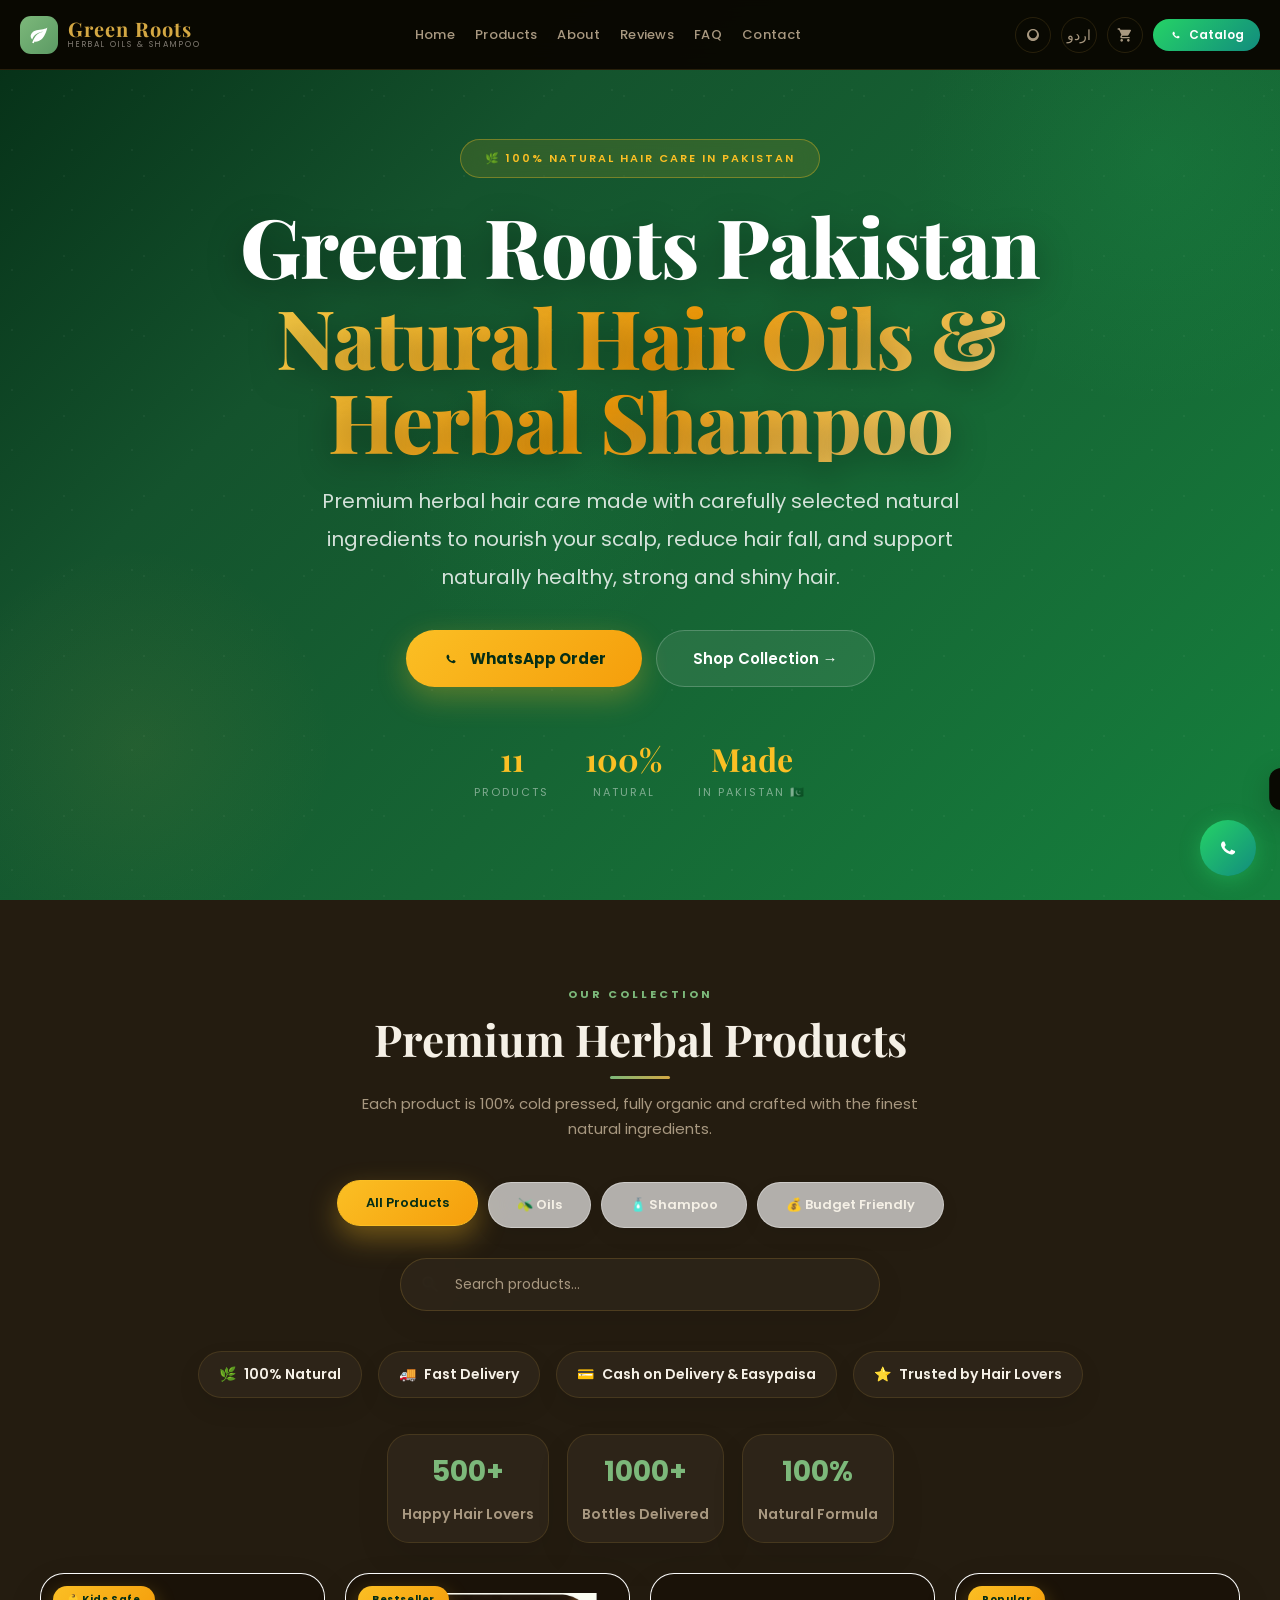
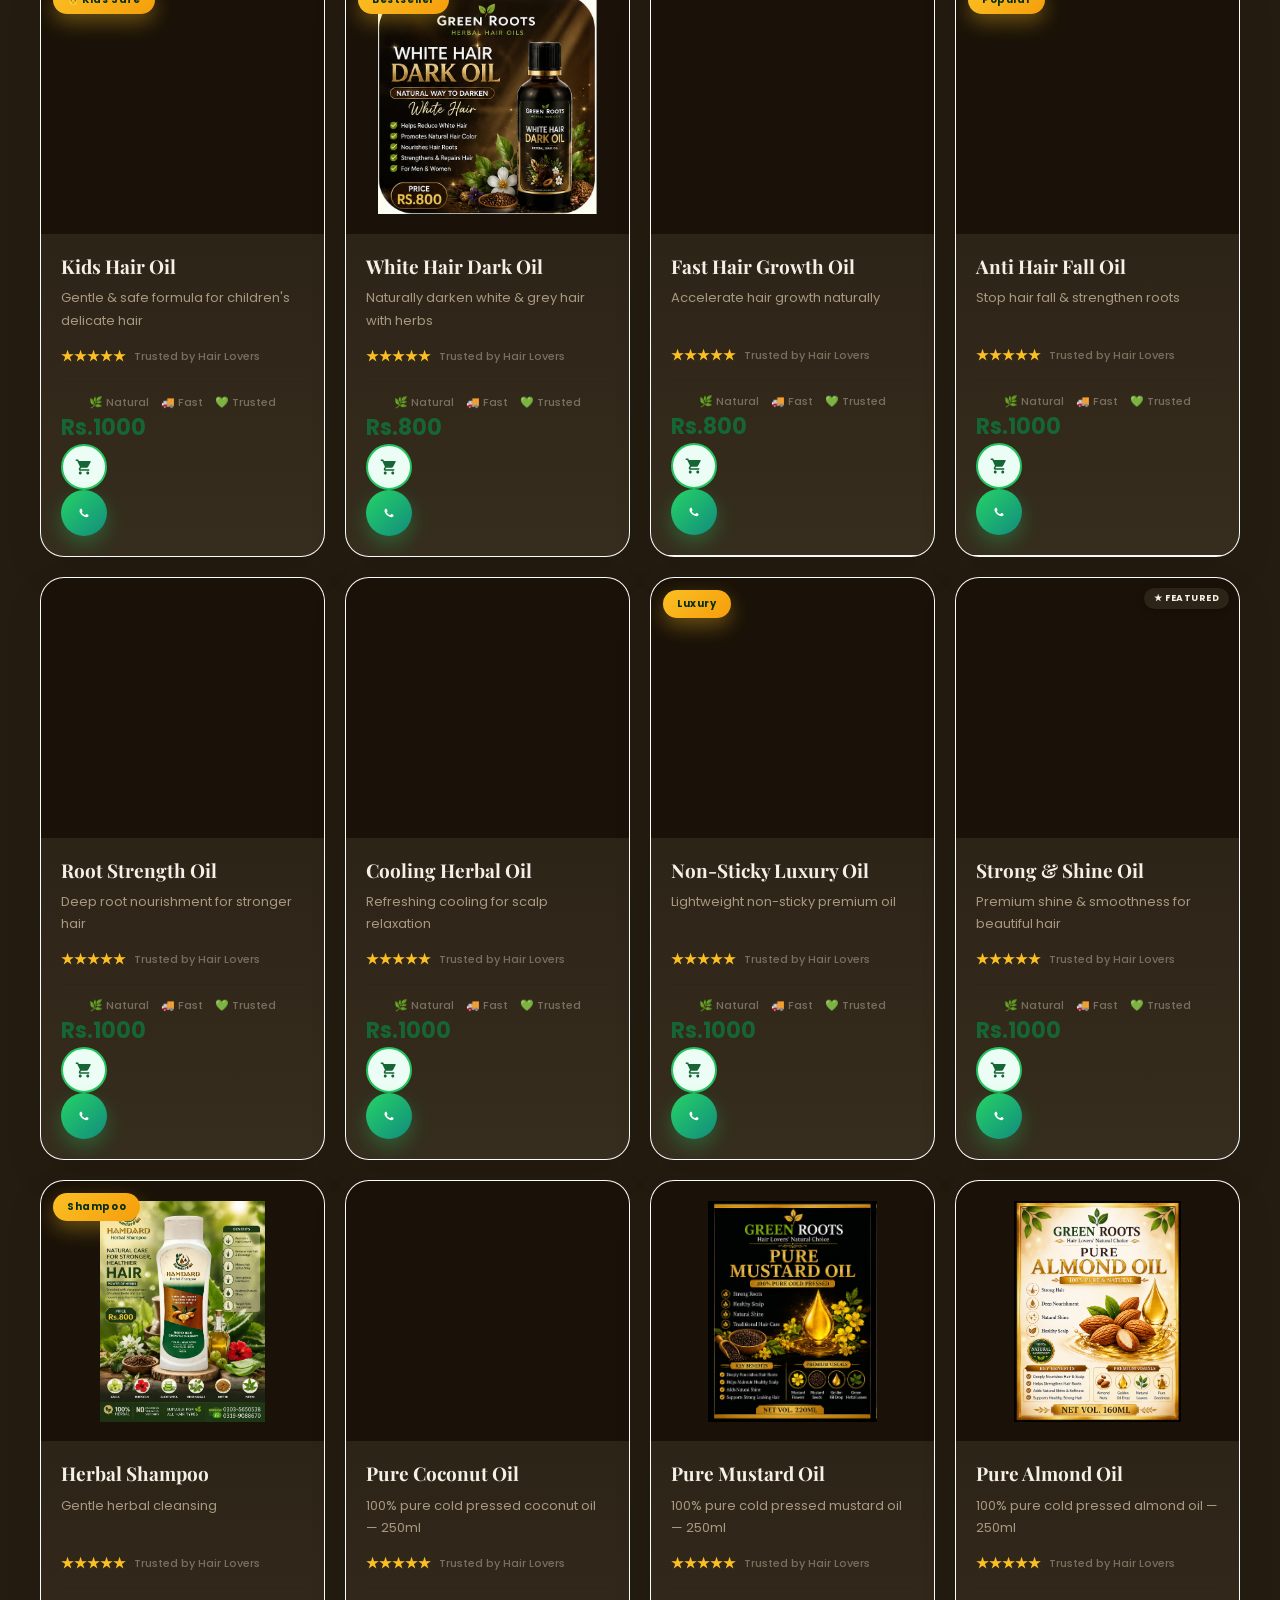
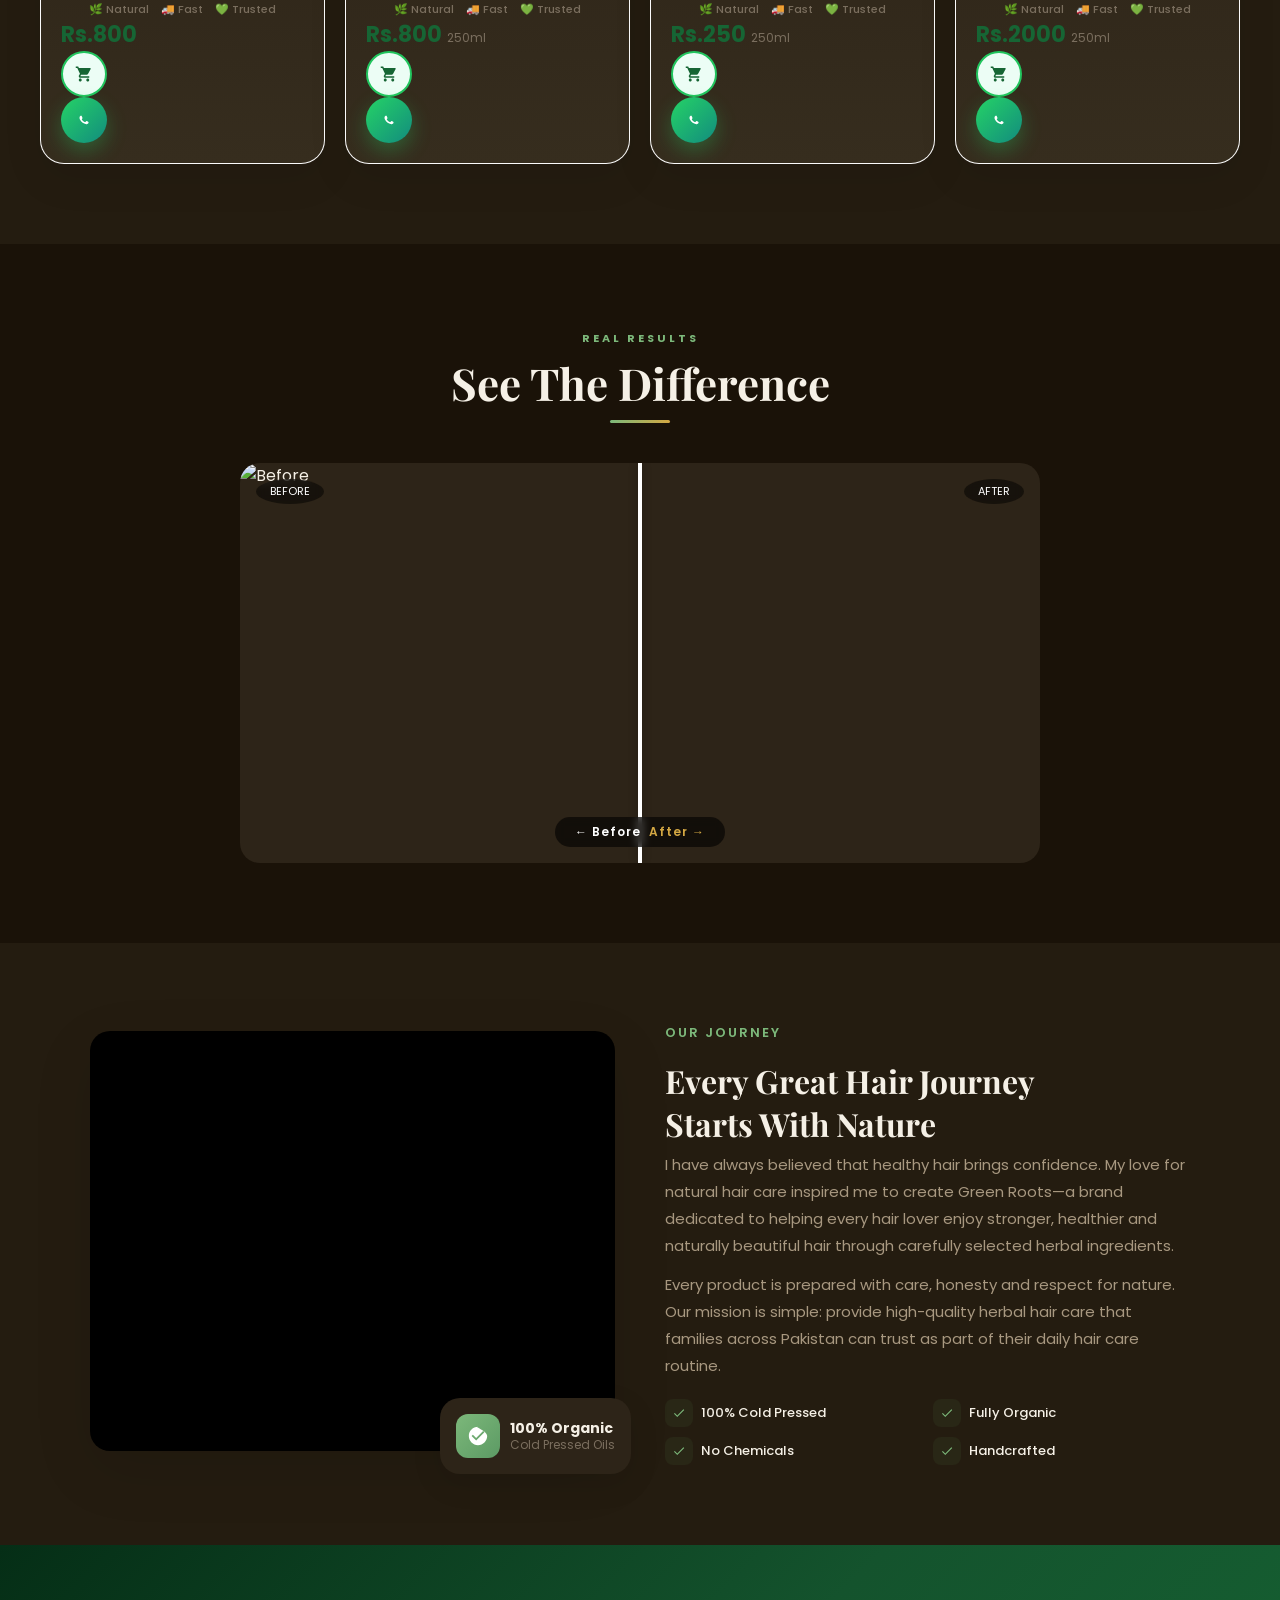
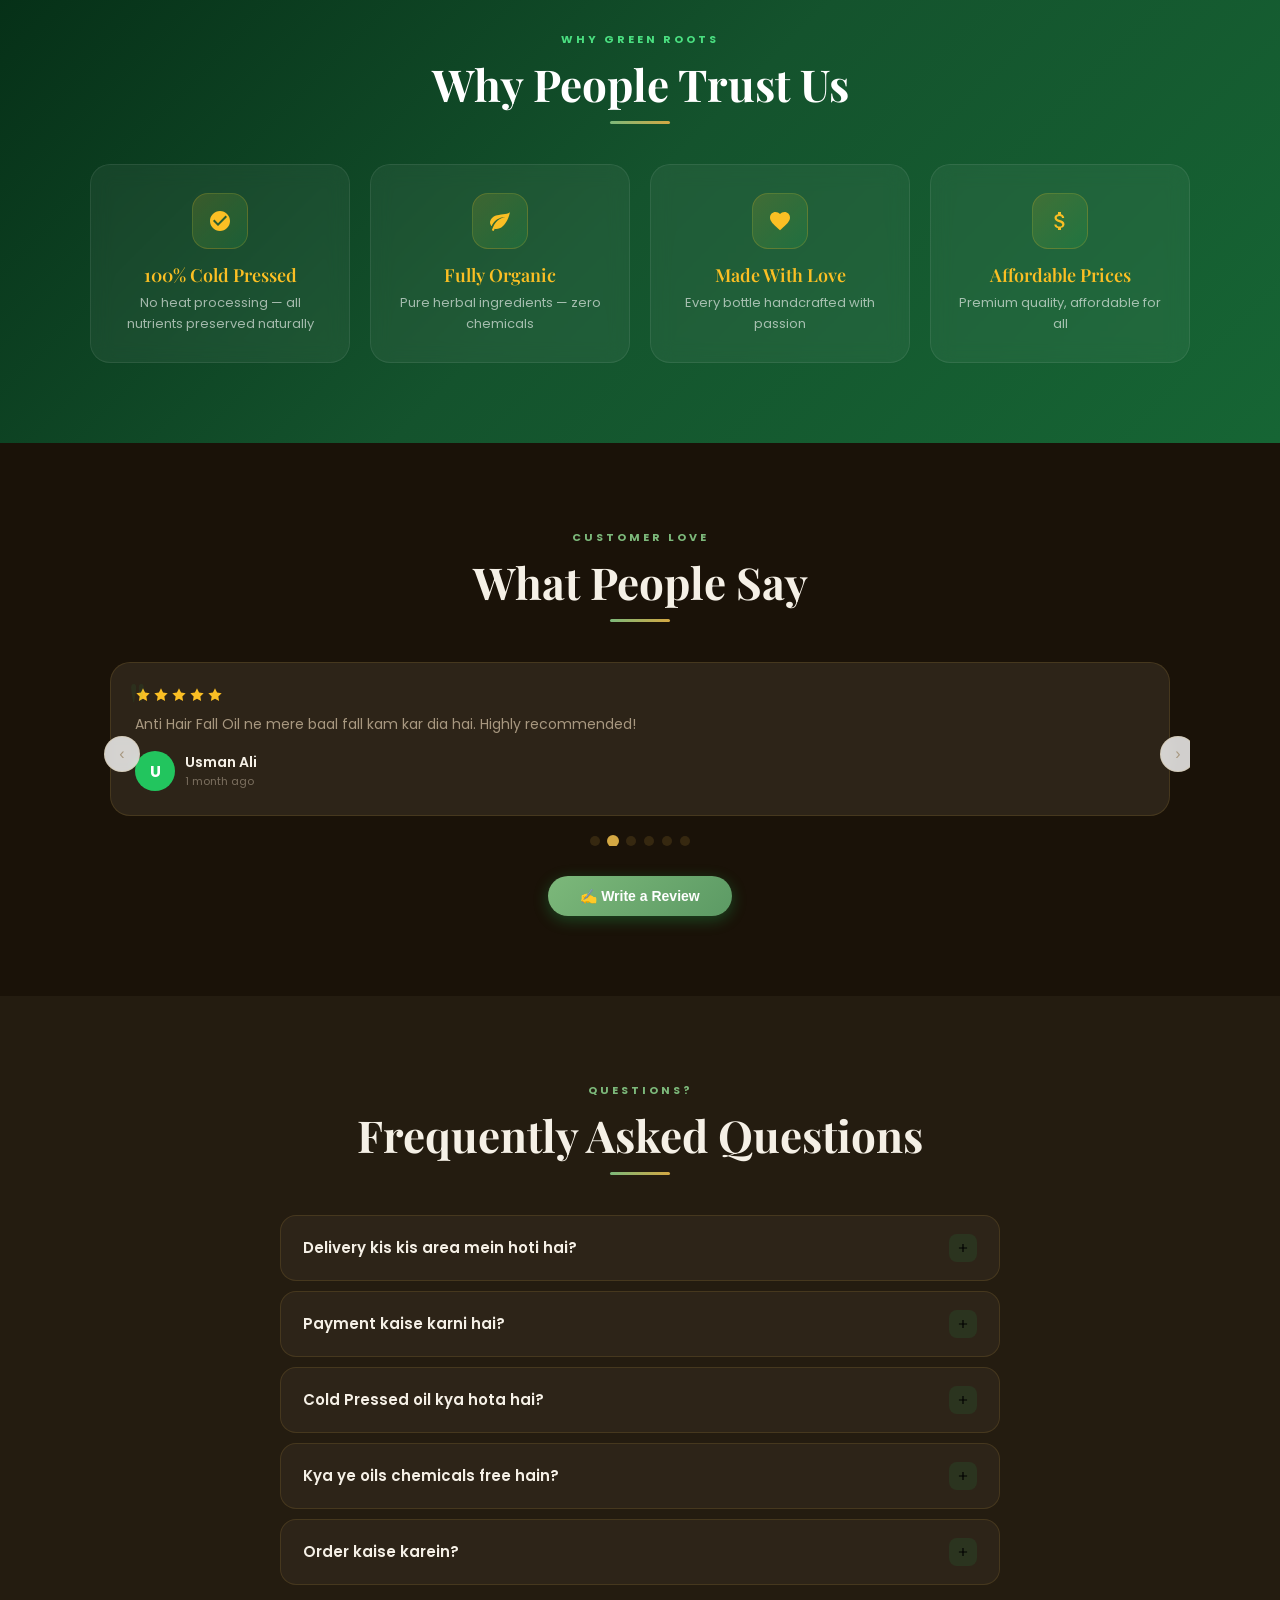
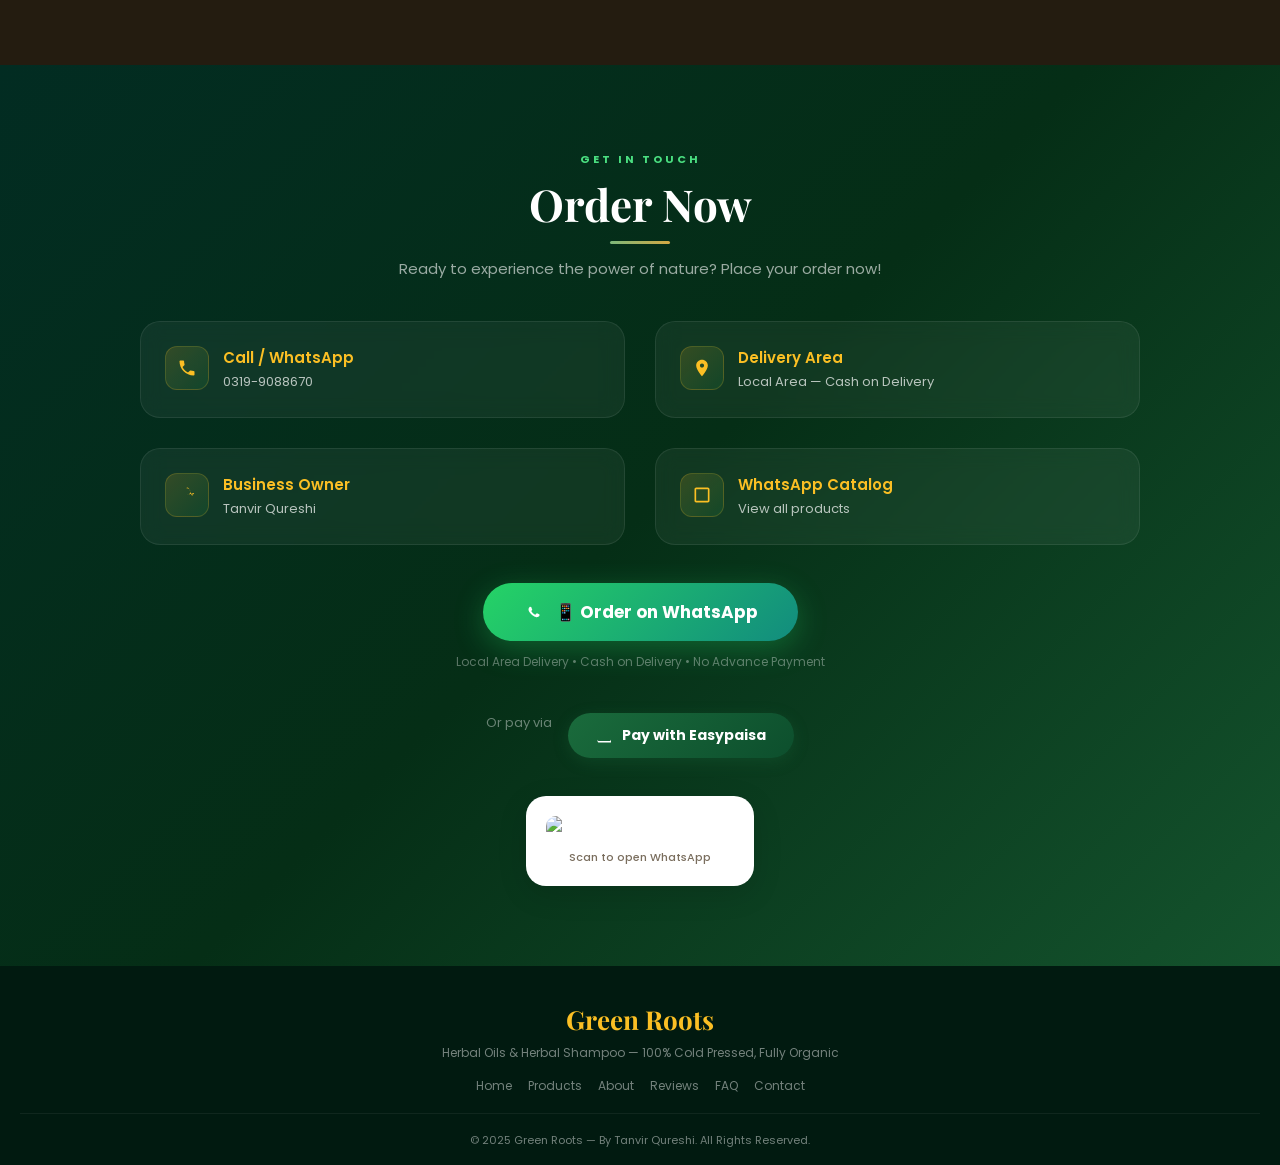
==== commit 60526fcb: "Add files via upload" ====
--- a/index.html
+++ b/index.html
@@ -171,12 +171,52 @@
       <button class="filter-btn" data-filter="shampoo">🧴 Shampoo</button>
       <button class="filter-btn" data-filter="budget">💰 Budget Friendly</button>
     </div>
-    <div class="search-bar">
+    <div class="search-bar"> 
     <svg viewBox="0 0 24 24">
         <path d="M15.5 14h-.79l-.28-.27A6.47 6.47 0 0016 9.5 6.5 6.5 0 109.5 16a6.47 6.47 0 004.23-1.57l.27.28v.79L20 21.5 21.5 20l-6-6zm-6 0A4.5 4.5 0 119.5 5a4.5 4.5 0 010 9z" fill="currentColor"/>
       </svg>
       <input type="text" id="searchInput" placeholder="Search products..." oninput="searchProducts(this.value)" />
     </div>
+    <div class="trust-strip">
+
+    <div class="trust-item">
+        🌿
+        <span>100% Natural</span>
+    </div>
+
+    <div class="trust-item">
+        🚚
+        <span>Fast Delivery</span>
+    </div>
+
+    <div class="trust-item">
+        💳
+        <span>Cash on Delivery & Easypaisa</span>
+    </div>
+
+    <div class="trust-item">
+        ⭐
+        <span>Trusted by Hair Lovers</span>
+    </div>
+
+</div>
+<div class="trust-counter">
+
+   <div class="counter-box">
+    <h3>500+</h3>
+    <span>Happy Hair Lovers</span>
+</div>
+
+<div class="counter-box">
+    <h3>1000+</h3>
+    <span>Bottles Delivered</span>
+</div>
+
+<div class="counter-box">
+    <h3>100%</h3>
+    <span>Natural Formula</span>
+</div>
+</div>
     <div class="products-grid" id="productsGrid"></div>
   </section>
 
@@ -473,11 +513,17 @@
 
     <div class="payment-owner">
 
-      <strong>👤 Tanveer Iqbal Qureshi</strong>
-
-      <span id="payment-number">0303-5650538</span>
-
-    </div>
+    <img src="assets/branding/tanveer-iqbal-qureshi.jpg"
+         alt="Tanveer Iqbal Qureshi"
+         class="owner-photo">
+
+    <strong>Tanveer Iqbal Qureshi</strong>
+
+    <small>Founder – Green Roots Pakistan</small>
+
+    <span id="payment-number">0303-5650538</span>
+
+</div>
 
     <div class="payment-total">
 
--- a/css/style.css
+++ b/css/style.css
@@ -42,6 +42,18 @@
       --cream: #2D2418;
       
     }
+    [data-theme="dark"] .owner-photo{
+    border-color:#D4A843;
+    box-shadow:0 10px 35px rgba(212,168,67,.25);
+}
+
+[data-theme="dark"] .payment-owner strong{
+    color:#ffffff;
+}
+
+[data-theme="dark"] .payment-owner small{
+    color:#8fd18f;
+}
     [data-theme="dark"] .product-info{
     background: linear-gradient(to bottom, var(--bg-card), var(--bg-card2));
 }
@@ -2543,4 +2555,182 @@
     color:var(--text);
     cursor:pointer;
     font-size:18px;
+}
+/* ===== Owner Profile ===== */
+
+.payment-owner{
+    display:flex;
+    flex-direction:column;
+    align-items:center;
+    justify-content:center;
+    text-align:center;
+    margin:18px 0;
+}
+
+.owner-photo{
+    width:95px;
+    height:95px;
+    border-radius:50%;
+    object-fit:cover;
+    border:4px solid var(--accent);
+    box-shadow:0 10px 30px rgba(0,0,0,.18);
+    margin-bottom:12px;
+    transition:.35s ease;
+}
+
+.owner-photo:hover{
+    transform:scale(1.06);
+}
+
+.payment-owner strong{
+    font-size:20px;
+    font-weight:700;
+    color:var(--text);
+    margin-bottom:4px;
+}
+
+.payment-owner small{
+    font-size:13px;
+    color:var(--green);
+    font-weight:600;
+    margin-bottom:8px;
+    display:block;
+}
+
+#payment-number{
+    font-size:17px;
+    font-weight:700;
+    color:var(--accent);
+    letter-spacing:.5px;
+}
+/* ==========================
+   Premium Trust Strip
+========================== */
+
+.trust-strip{
+    display:flex;
+    justify-content:center;
+    align-items:center;
+    flex-wrap:wrap;
+    gap:16px;
+    margin:28px auto 36px;
+}
+
+.trust-item{
+    display:flex;
+    align-items:center;
+    gap:8px;
+    padding:12px 20px;
+    background:rgba(255,255,255,.88);
+    border:1px solid rgba(212,168,67,.15);
+    border-radius:50px;
+    backdrop-filter:blur(12px);
+    -webkit-backdrop-filter:blur(12px);
+    box-shadow:0 10px 25px rgba(0,0,0,.08);
+    transition:.35s ease;
+    font-size:14px;
+    font-weight:600;
+    color:var(--text);
+}
+
+.trust-item:hover{
+    transform:translateY(-4px);
+    border-color:var(--accent);
+    box-shadow:0 16px 35px rgba(212,168,67,.20);
+}
+
+.trust-item span{
+    white-space:nowrap;
+}
+[data-theme="dark"] .trust-item{
+    background:var(--bg-card);
+    border:1px solid var(--border);
+    color:#F5F0E6;
+}
+
+[data-theme="dark"] .trust-item:hover{
+    background:var(--bg-card2);
+    border-color:var(--accent);
+}
+@media(max-width:768px){
+
+.trust-strip{
+    gap:10px;
+}
+
+.trust-item{
+    font-size:12px;
+    padding:10px 14px;
+}
+
+}
+/* ==========================
+   Premium Trust Counter
+========================== */
+
+.trust-counter{
+    display:flex;
+    justify-content:center;
+    align-items:center;
+    gap:18px;
+    flex-wrap:wrap;
+    margin:18px auto 30px;
+}
+
+.counter-box{
+    min-width:152px;
+    padding:16px 14px;
+    text-align:center;
+    background:rgba(255,255,255,.90);
+    border:1px solid rgba(212,168,67,.12);
+    border-radius:22px;
+    backdrop-filter:blur(12px);
+    box-shadow:0 15px 35px rgba(0,0,0,.08);
+    transition:.35s ease;
+}
+
+.counter-box:hover{
+    transform:translateY(-6px);
+    border-color:var(--accent);
+    box-shadow:0 22px 45px rgba(212,168,67,.20);
+}
+
+.counter-box h3{
+    font-size:28px;
+    color:var(--green);
+    margin-bottom:8px;
+    font-weight:700;
+}
+
+.counter-box span{
+    color:var(--text2);
+    font-size:14px;
+    font-weight:600;
+}
+
+[data-theme="dark"] .counter-box{
+    background:var(--bg-card);
+    border:1px solid var(--border);
+}
+
+[data-theme="dark"] .counter-box:hover{
+    background:var(--bg-card2);
+    border-color:var(--accent);
+}
+
+@media(max-width:768px){
+
+.counter-box{
+    min-width:125px;
+    padding:15px 10px;
+}
+
+.counter-box h3{
+    font-size:24px;
+}
+
+.counter-box span{
+    font-size:12px;
+}
+
 }
--- a/css/style.css
+++ b/css/style.css
@@ -42,6 +42,18 @@
       --cream: #2D2418;
       
     }
+    [data-theme="dark"] .owner-photo{
+    border-color:#D4A843;
+    box-shadow:0 10px 35px rgba(212,168,67,.25);
+}
+
+[data-theme="dark"] .payment-owner strong{
+    color:#ffffff;
+}
+
+[data-theme="dark"] .payment-owner small{
+    color:#8fd18f;
+}
     [data-theme="dark"] .product-info{
     background: linear-gradient(to bottom, var(--bg-card), var(--bg-card2));
 }
@@ -2543,4 +2555,182 @@
     color:var(--text);
     cursor:pointer;
     font-size:18px;
+}
+/* ===== Owner Profile ===== */
+
+.payment-owner{
+    display:flex;
+    flex-direction:column;
+    align-items:center;
+    justify-content:center;
+    text-align:center;
+    margin:18px 0;
+}
+
+.owner-photo{
+    width:95px;
+    height:95px;
+    border-radius:50%;
+    object-fit:cover;
+    border:4px solid var(--accent);
+    box-shadow:0 10px 30px rgba(0,0,0,.18);
+    margin-bottom:12px;
+    transition:.35s ease;
+}
+
+.owner-photo:hover{
+    transform:scale(1.06);
+}
+
+.payment-owner strong{
+    font-size:20px;
+    font-weight:700;
+    color:var(--text);
+    margin-bottom:4px;
+}
+
+.payment-owner small{
+    font-size:13px;
+    color:var(--green);
+    font-weight:600;
+    margin-bottom:8px;
+    display:block;
+}
+
+#payment-number{
+    font-size:17px;
+    font-weight:700;
+    color:var(--accent);
+    letter-spacing:.5px;
+}
+/* ==========================
+   Premium Trust Strip
+========================== */
+
+.trust-strip{
+    display:flex;
+    justify-content:center;
+    align-items:center;
+    flex-wrap:wrap;
+    gap:16px;
+    margin:28px auto 36px;
+}
+
+.trust-item{
+    display:flex;
+    align-items:center;
+    gap:8px;
+    padding:12px 20px;
+    background:rgba(255,255,255,.88);
+    border:1px solid rgba(212,168,67,.15);
+    border-radius:50px;
+    backdrop-filter:blur(12px);
+    -webkit-backdrop-filter:blur(12px);
+    box-shadow:0 10px 25px rgba(0,0,0,.08);
+    transition:.35s ease;
+    font-size:14px;
+    font-weight:600;
+    color:var(--text);
+}
+
+.trust-item:hover{
+    transform:translateY(-4px);
+    border-color:var(--accent);
+    box-shadow:0 16px 35px rgba(212,168,67,.20);
+}
+
+.trust-item span{
+    white-space:nowrap;
+}
+[data-theme="dark"] .trust-item{
+    background:var(--bg-card);
+    border:1px solid var(--border);
+    color:#F5F0E6;
+}
+
+[data-theme="dark"] .trust-item:hover{
+    background:var(--bg-card2);
+    border-color:var(--accent);
+}
+@media(max-width:768px){
+
+.trust-strip{
+    gap:10px;
+}
+
+.trust-item{
+    font-size:12px;
+    padding:10px 14px;
+}
+
+}
+/* ==========================
+   Premium Trust Counter
+========================== */
+
+.trust-counter{
+    display:flex;
+    justify-content:center;
+    align-items:center;
+    gap:18px;
+    flex-wrap:wrap;
+    margin:18px auto 30px;
+}
+
+.counter-box{
+    min-width:152px;
+    padding:16px 14px;
+    text-align:center;
+    background:rgba(255,255,255,.90);
+    border:1px solid rgba(212,168,67,.12);
+    border-radius:22px;
+    backdrop-filter:blur(12px);
+    box-shadow:0 15px 35px rgba(0,0,0,.08);
+    transition:.35s ease;
+}
+
+.counter-box:hover{
+    transform:translateY(-6px);
+    border-color:var(--accent);
+    box-shadow:0 22px 45px rgba(212,168,67,.20);
+}
+
+.counter-box h3{
+    font-size:28px;
+    color:var(--green);
+    margin-bottom:8px;
+    font-weight:700;
+}
+
+.counter-box span{
+    color:var(--text2);
+    font-size:14px;
+    font-weight:600;
+}
+
+[data-theme="dark"] .counter-box{
+    background:var(--bg-card);
+    border:1px solid var(--border);
+}
+
+[data-theme="dark"] .counter-box:hover{
+    background:var(--bg-card2);
+    border-color:var(--accent);
+}
+
+@media(max-width:768px){
+
+.counter-box{
+    min-width:125px;
+    padding:15px 10px;
+}
+
+.counter-box h3{
+    font-size:24px;
+}
+
+.counter-box span{
+    font-size:12px;
+}
+
 }
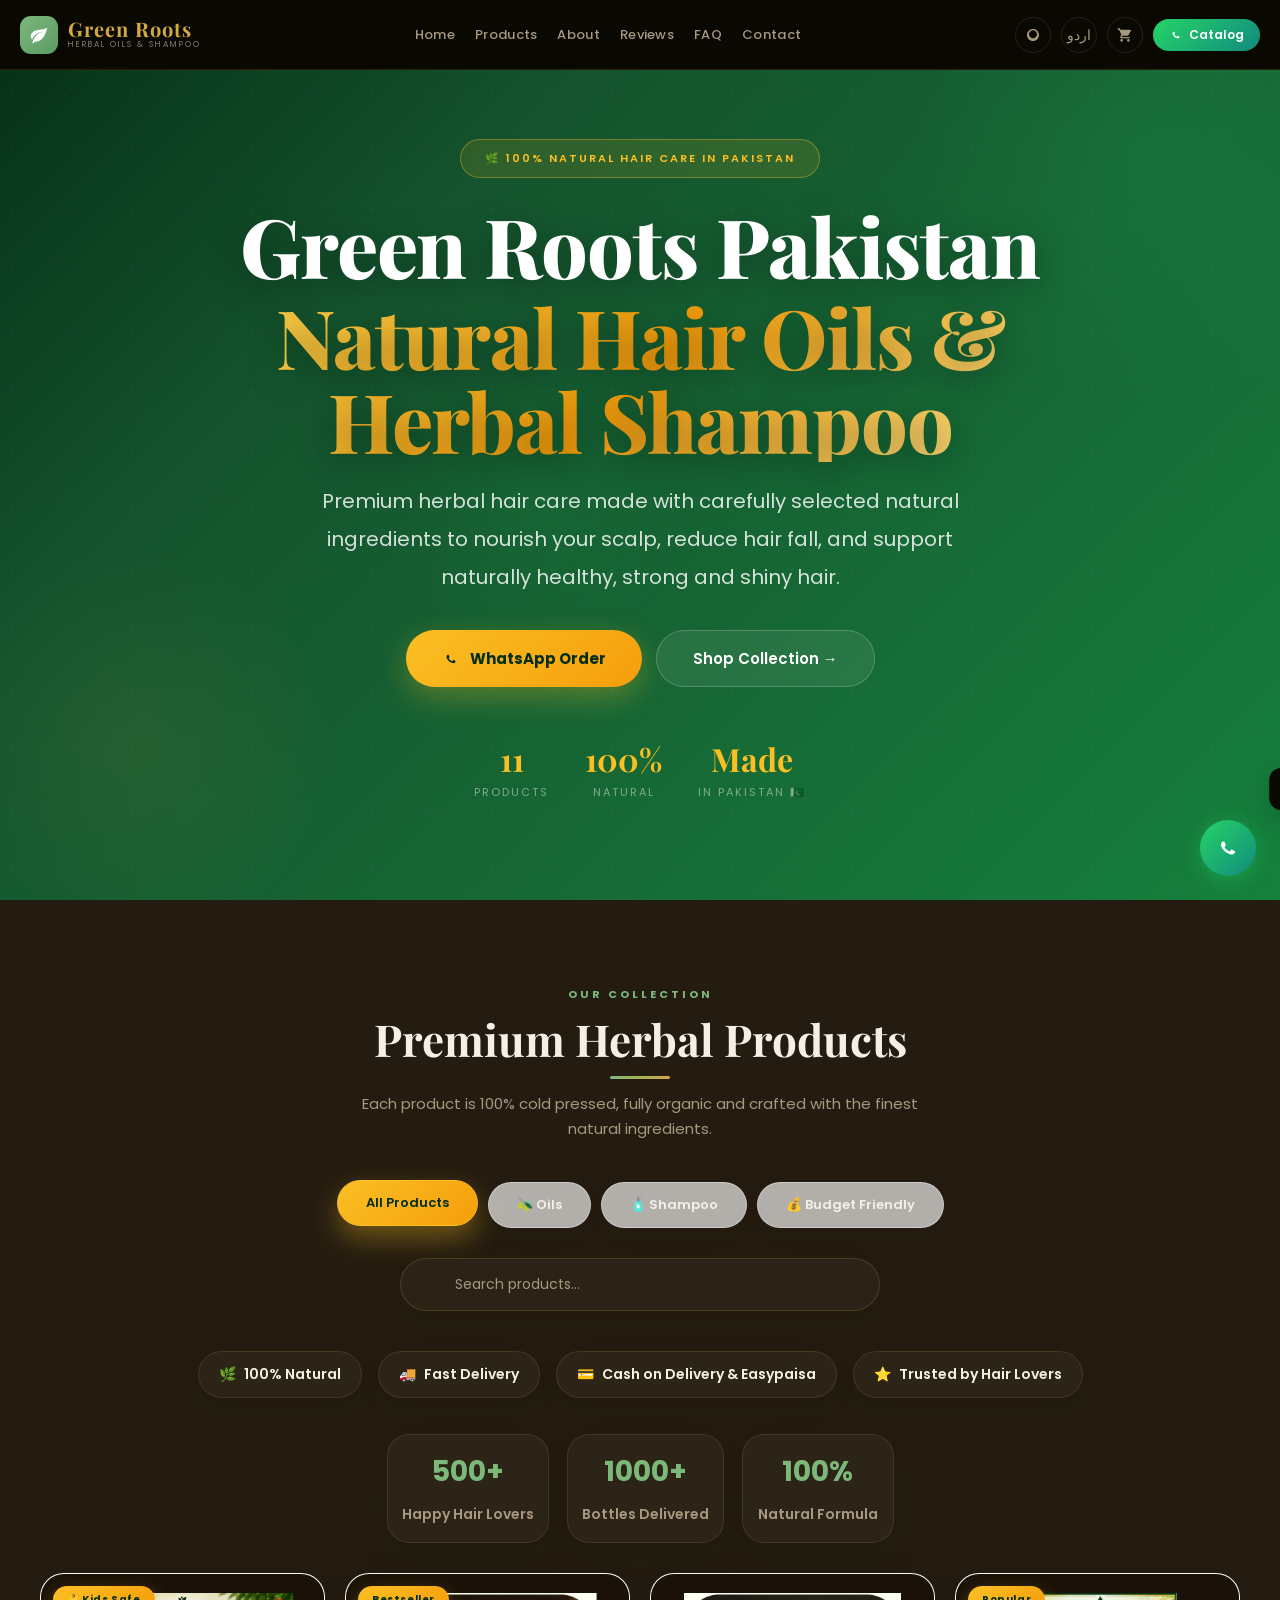
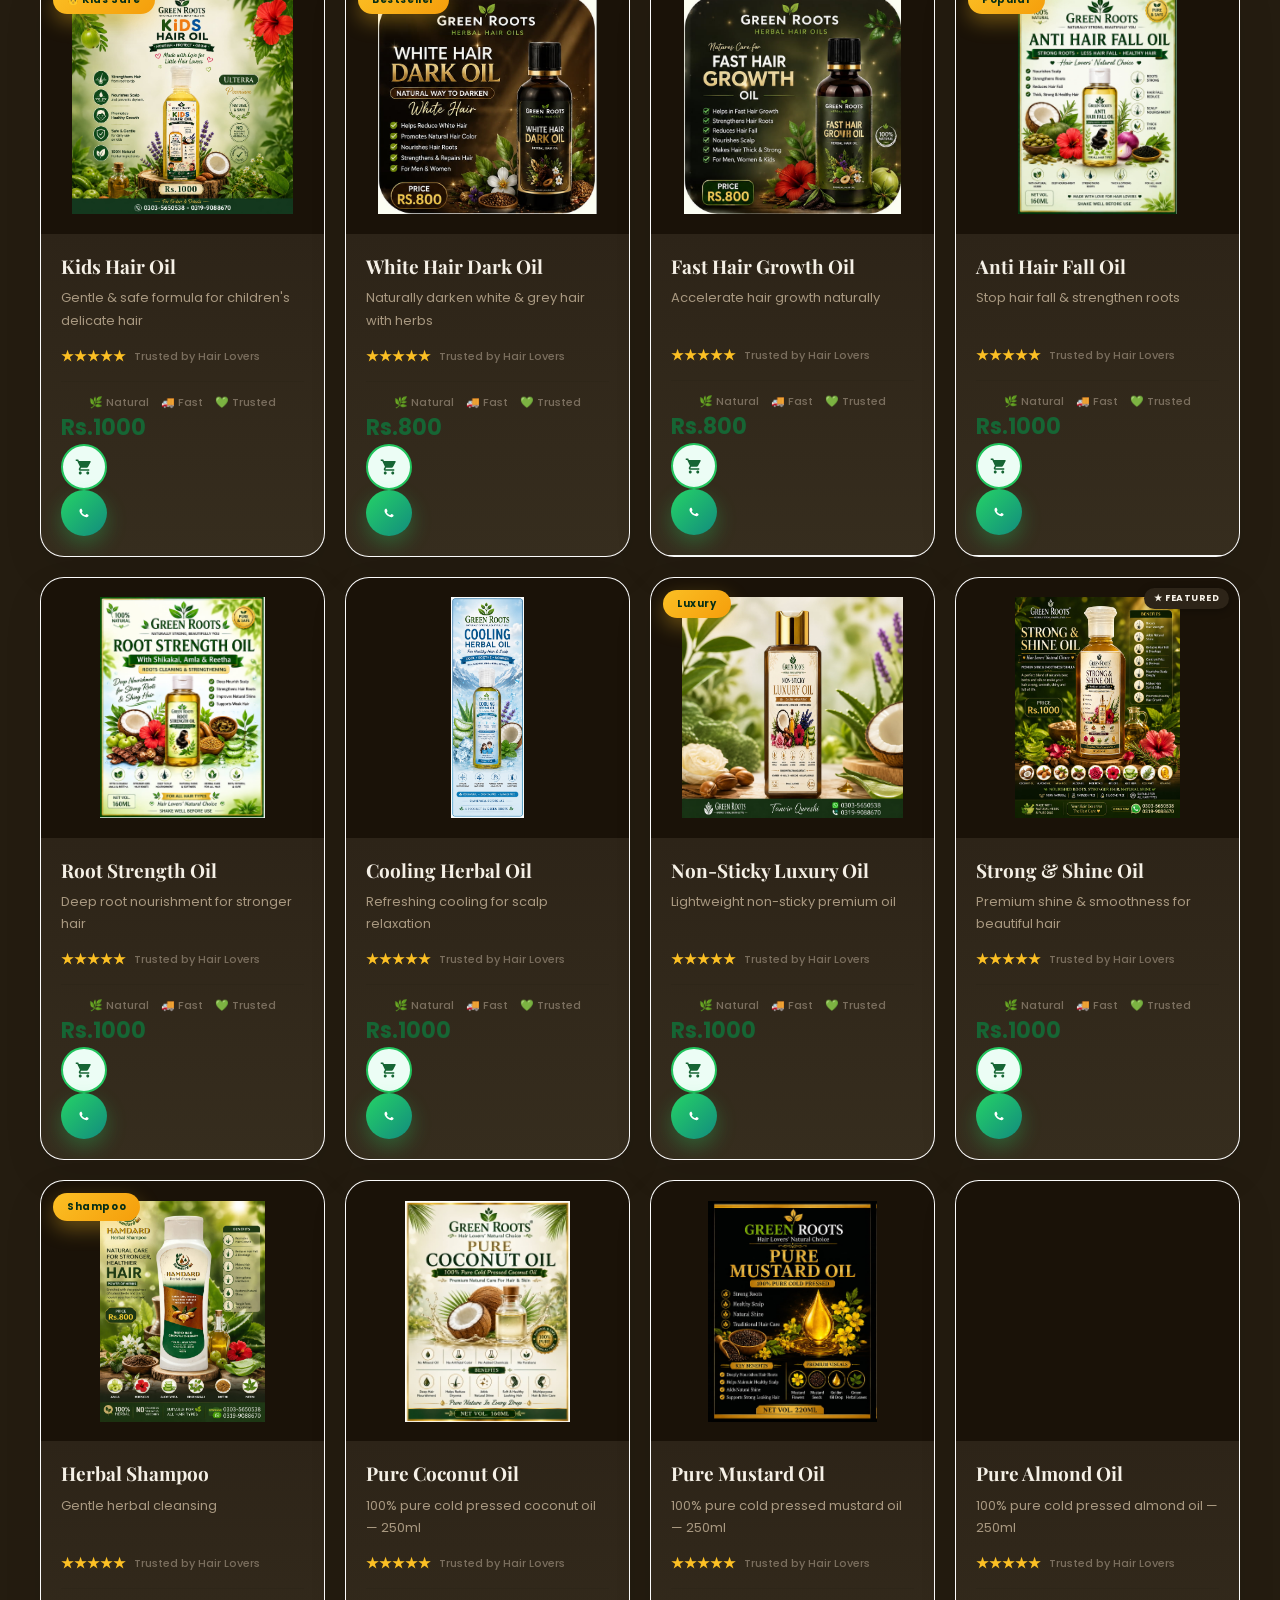
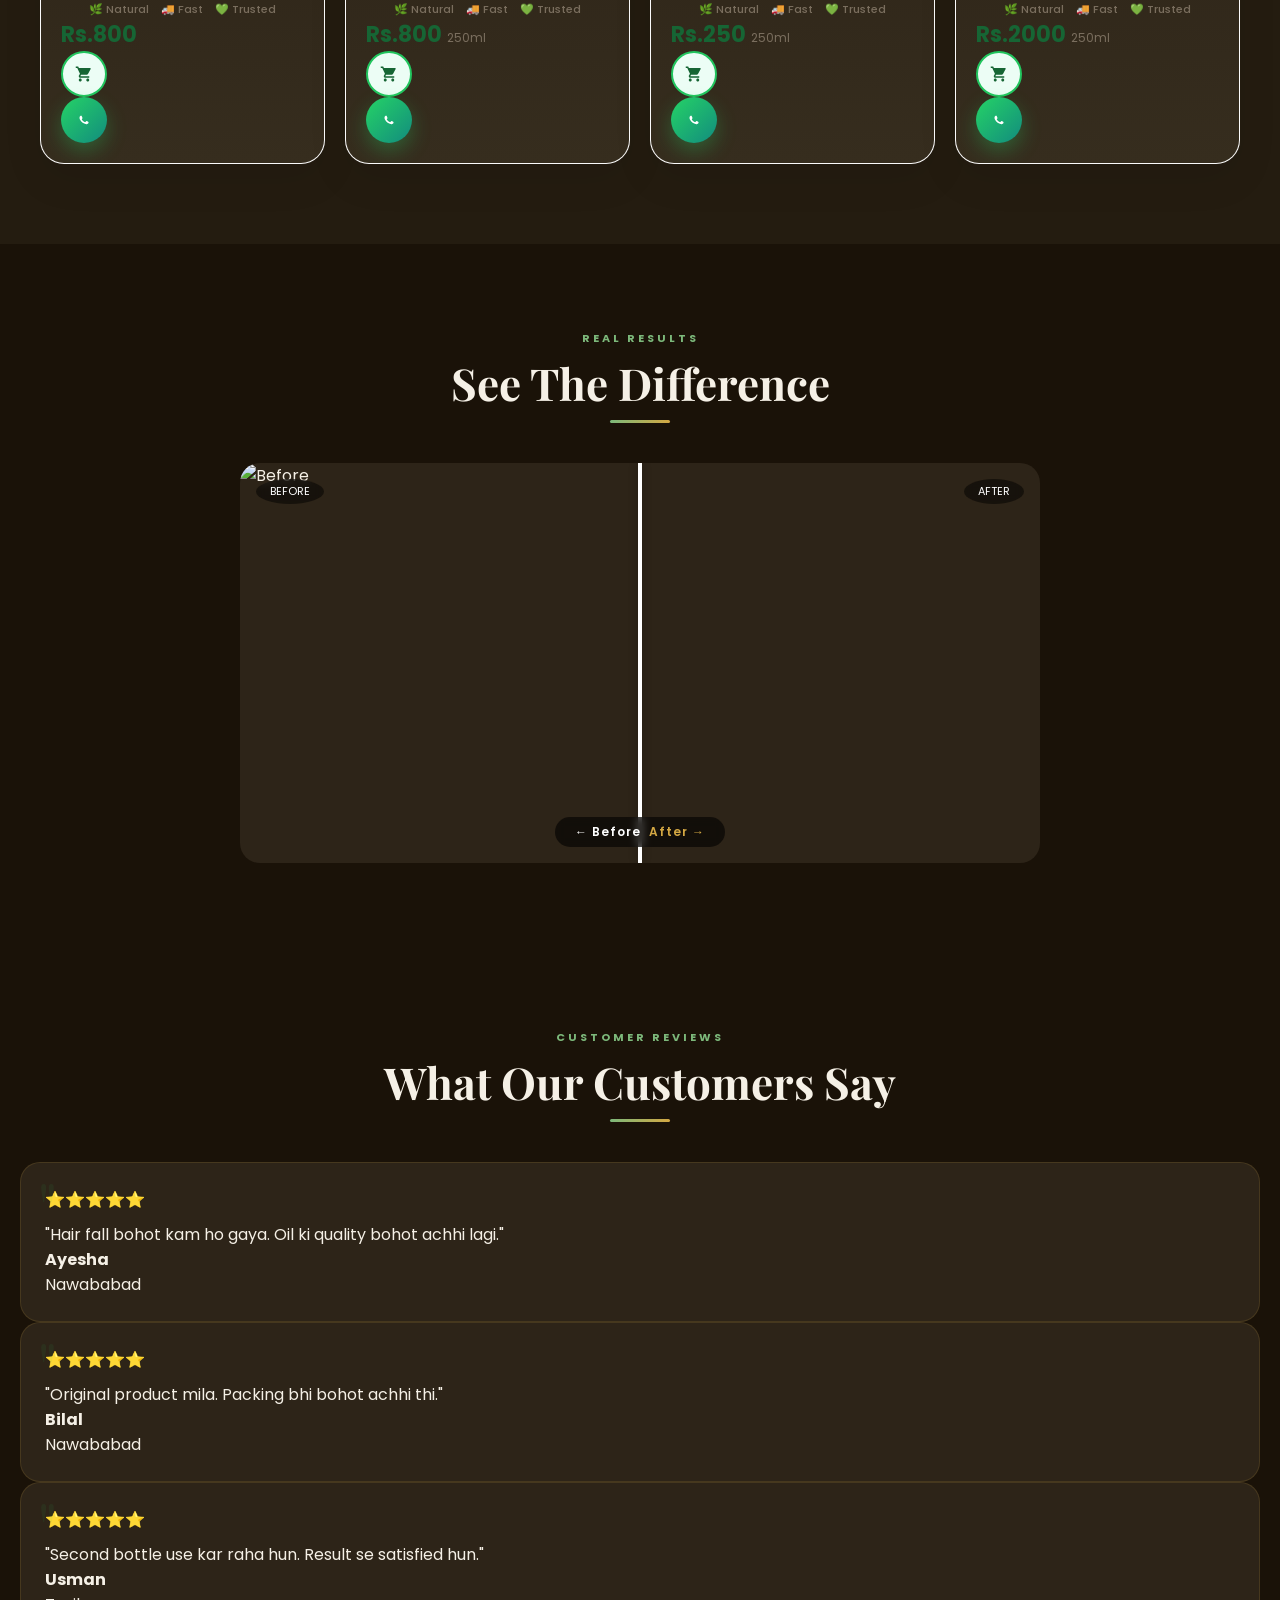
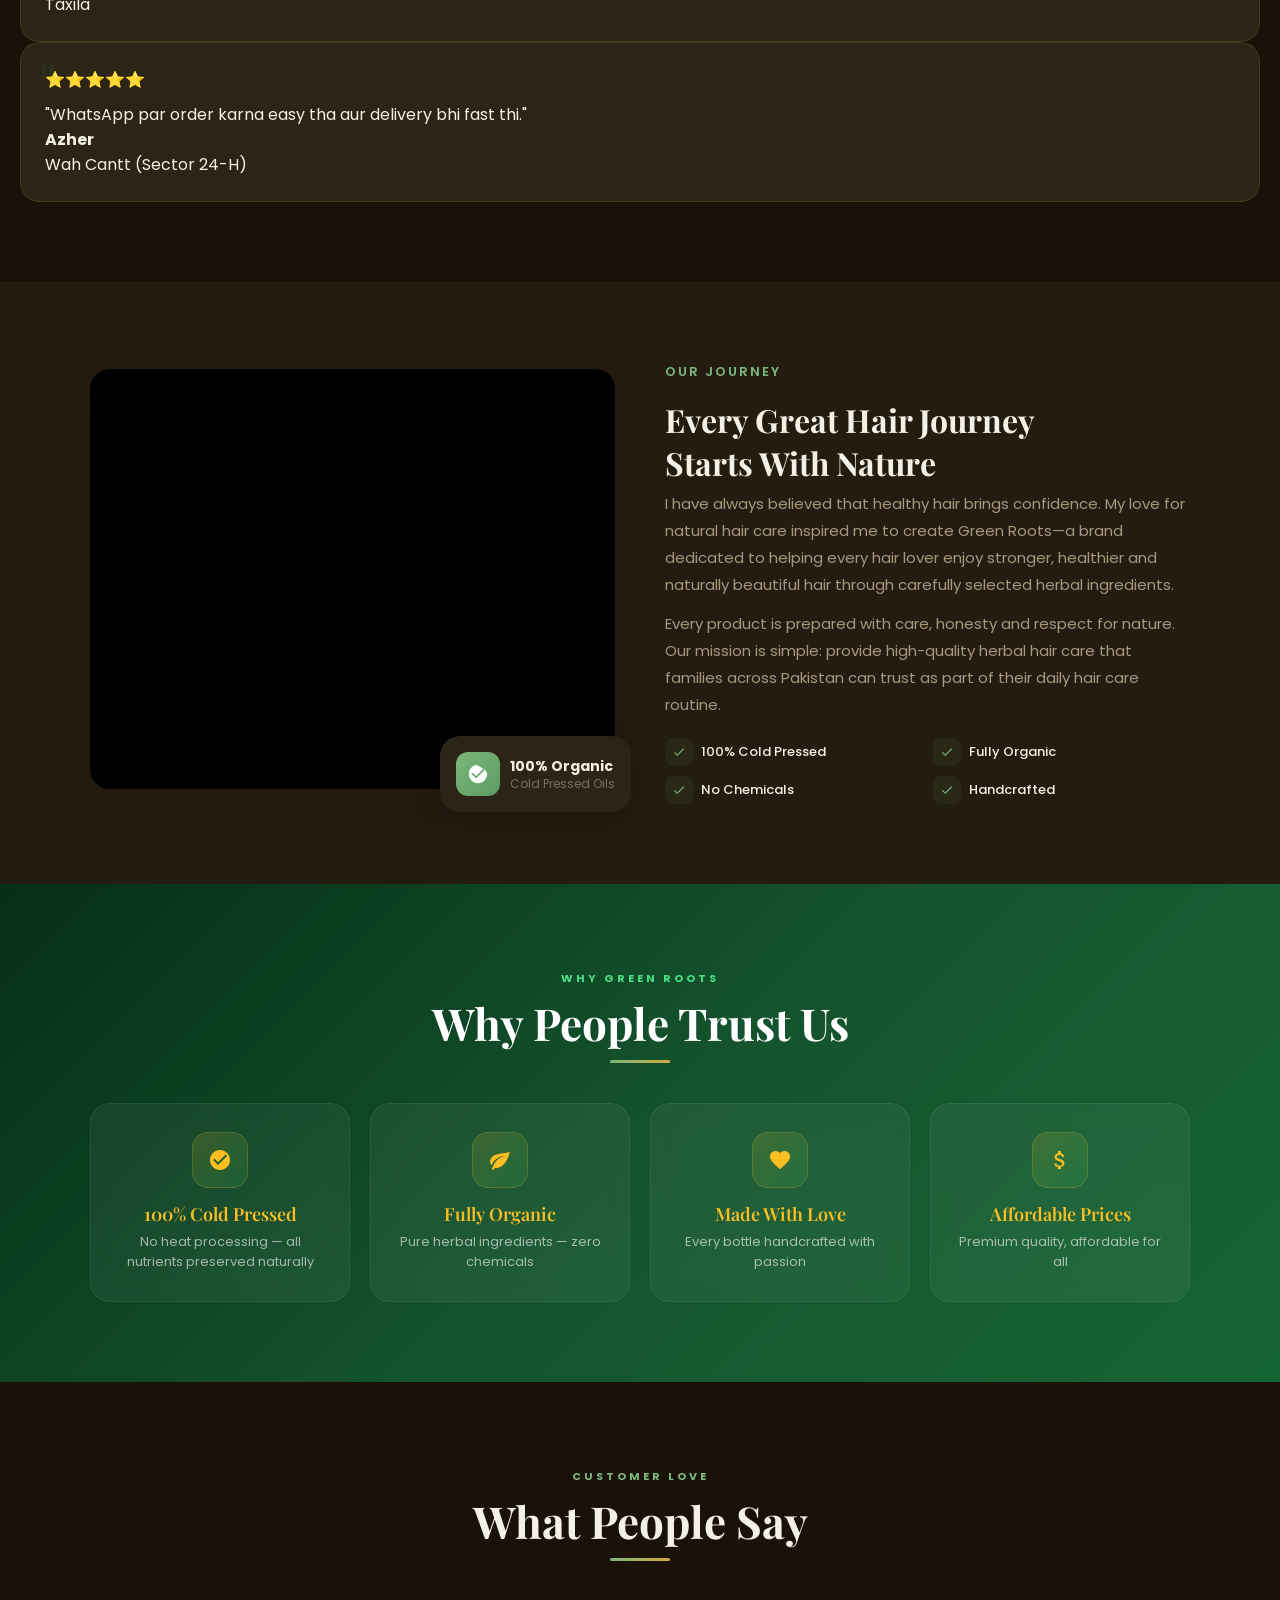
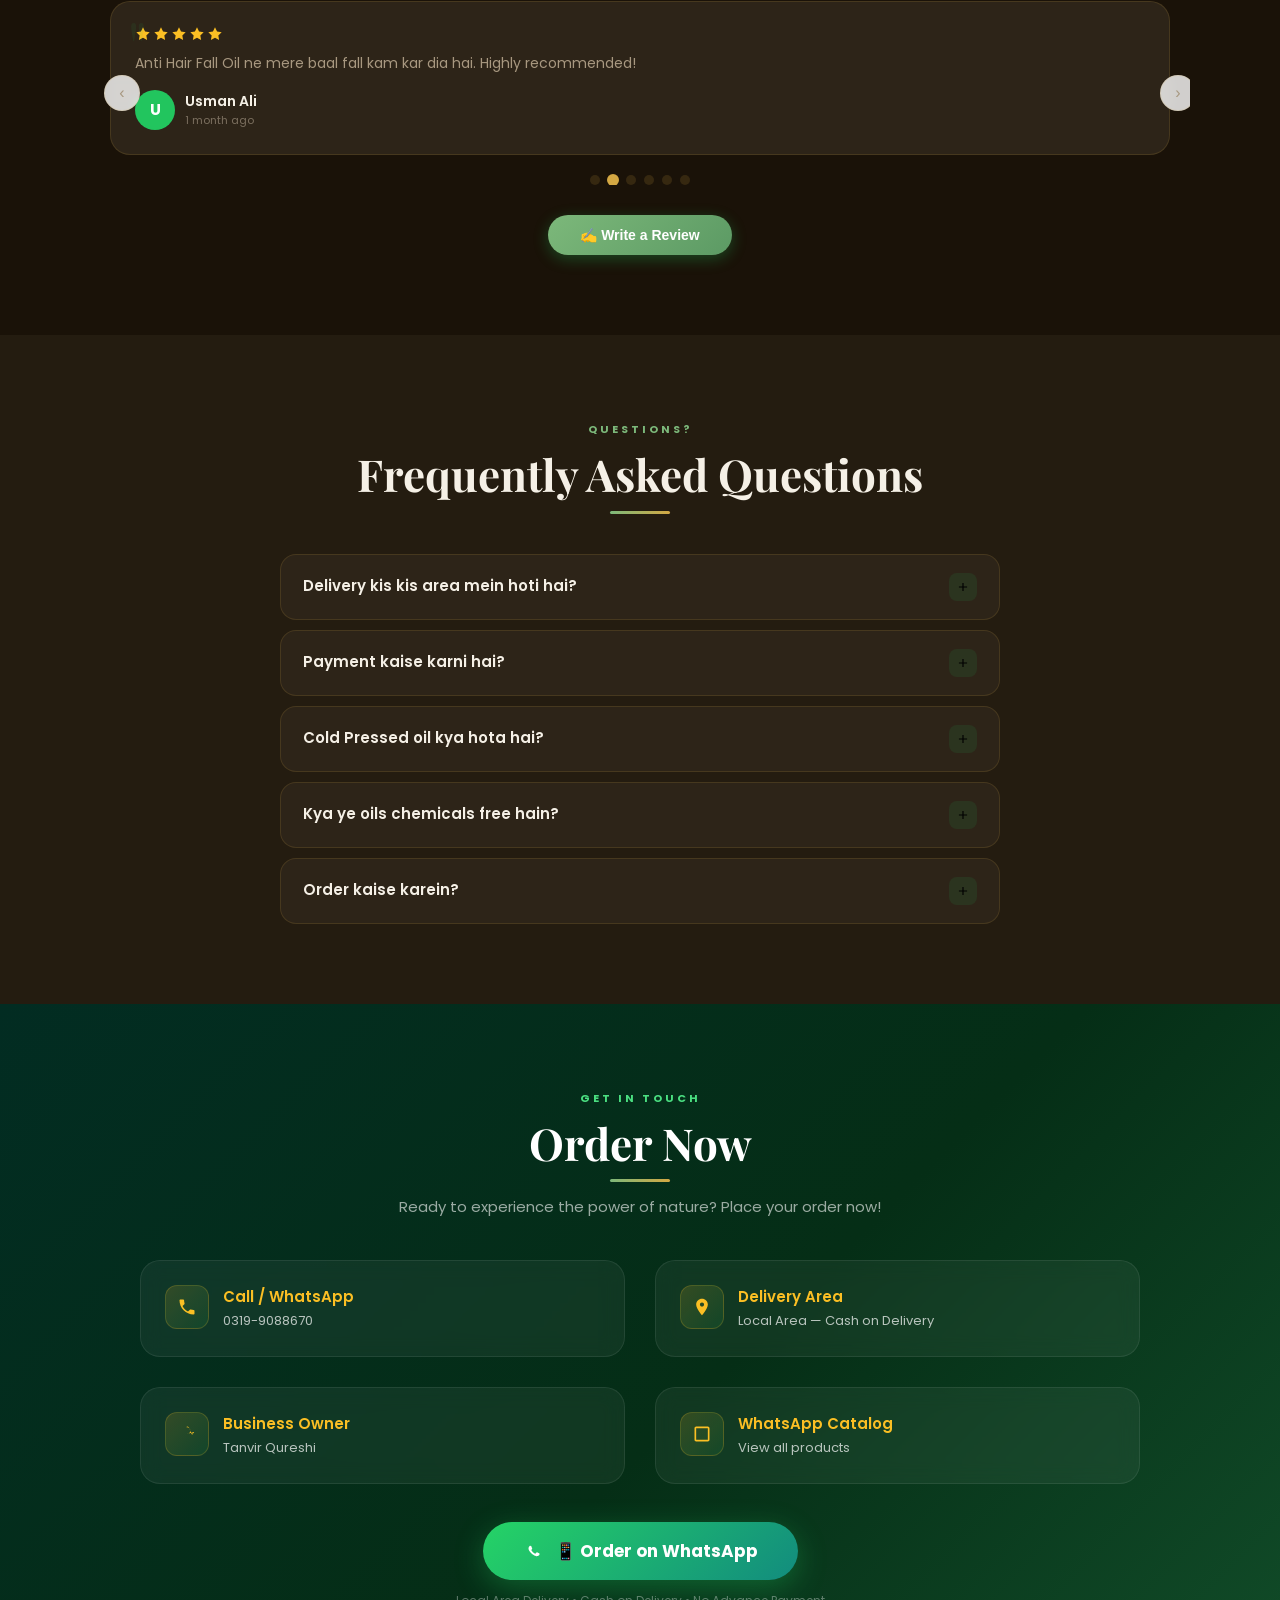
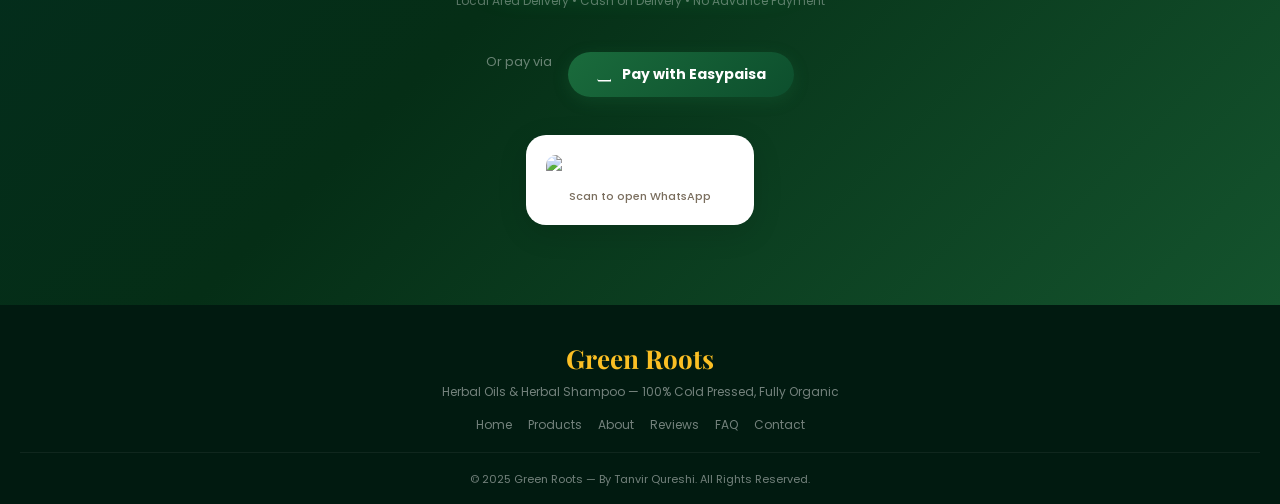
==== commit 7f2789de: "Add files via upload" ====
--- a/index.html
+++ b/index.html
@@ -202,18 +202,18 @@
 </div>
 <div class="trust-counter">
 
-   <div class="counter-box">
-    <h3>500+</h3>
+  <div class="counter-box">
+    <h3 id="counter-customers">500+</h3>
     <span>Happy Hair Lovers</span>
 </div>
 
 <div class="counter-box">
-    <h3>1000+</h3>
+    <h3 id="counter-orders">1000+</h3>
     <span>Bottles Delivered</span>
 </div>
 
 <div class="counter-box">
-    <h3>100%</h3>
+    <h3 id="counter-natural">100%</h3>
     <span>Natural Formula</span>
 </div>
 </div>
@@ -237,6 +237,75 @@
       <div class="ba-right">AFTER</div>
     </div>
   </section>
+  <section class="section reviews-section" id="reviews">
+
+    <div class="section-header">
+        <div class="section-label">Customer Reviews</div>
+        <h2 class="section-title">What Our Customers Say</h2>
+        <div class="section-line"></div>
+    </div>
+
+    <div class="reviews-slider">
+
+        <div class="review-card active">
+
+            <div class="review-stars">⭐⭐⭐⭐⭐</div>
+
+            <p>
+                "Hair fall bohot kam ho gaya. Oil ki quality bohot achhi lagi."
+            </p>
+
+            <h4>Ayesha</h4>
+
+            <span>Nawababad</span>
+
+        </div>
+
+        <div class="review-card">
+
+            <div class="review-stars">⭐⭐⭐⭐⭐</div>
+
+            <p>
+                "Original product mila. Packing bhi bohot achhi thi."
+            </p>
+
+            <h4>Bilal</h4>
+
+            <span>Nawababad</span>
+
+        </div>
+
+        <div class="review-card">
+
+            <div class="review-stars">⭐⭐⭐⭐⭐</div>
+
+            <p>
+                "Second bottle use kar raha hun. Result se satisfied hun."
+            </p>
+
+            <h4>Usman</h4>
+
+            <span>Taxila</span>
+
+        </div>
+
+        <div class="review-card">
+
+            <div class="review-stars">⭐⭐⭐⭐⭐</div>
+
+            <p>
+                "WhatsApp par order karna easy tha aur delivery bhi fast thi."
+            </p>
+
+            <h4>Azher</h4>
+
+            <span>Wah Cantt (Sector 24-H)</span>
+
+        </div>
+
+    </div>
+
+</section>
 
   <!-- ABOUT SECTION WITH VIDEO -->
   <section class="section about-section" id="about">
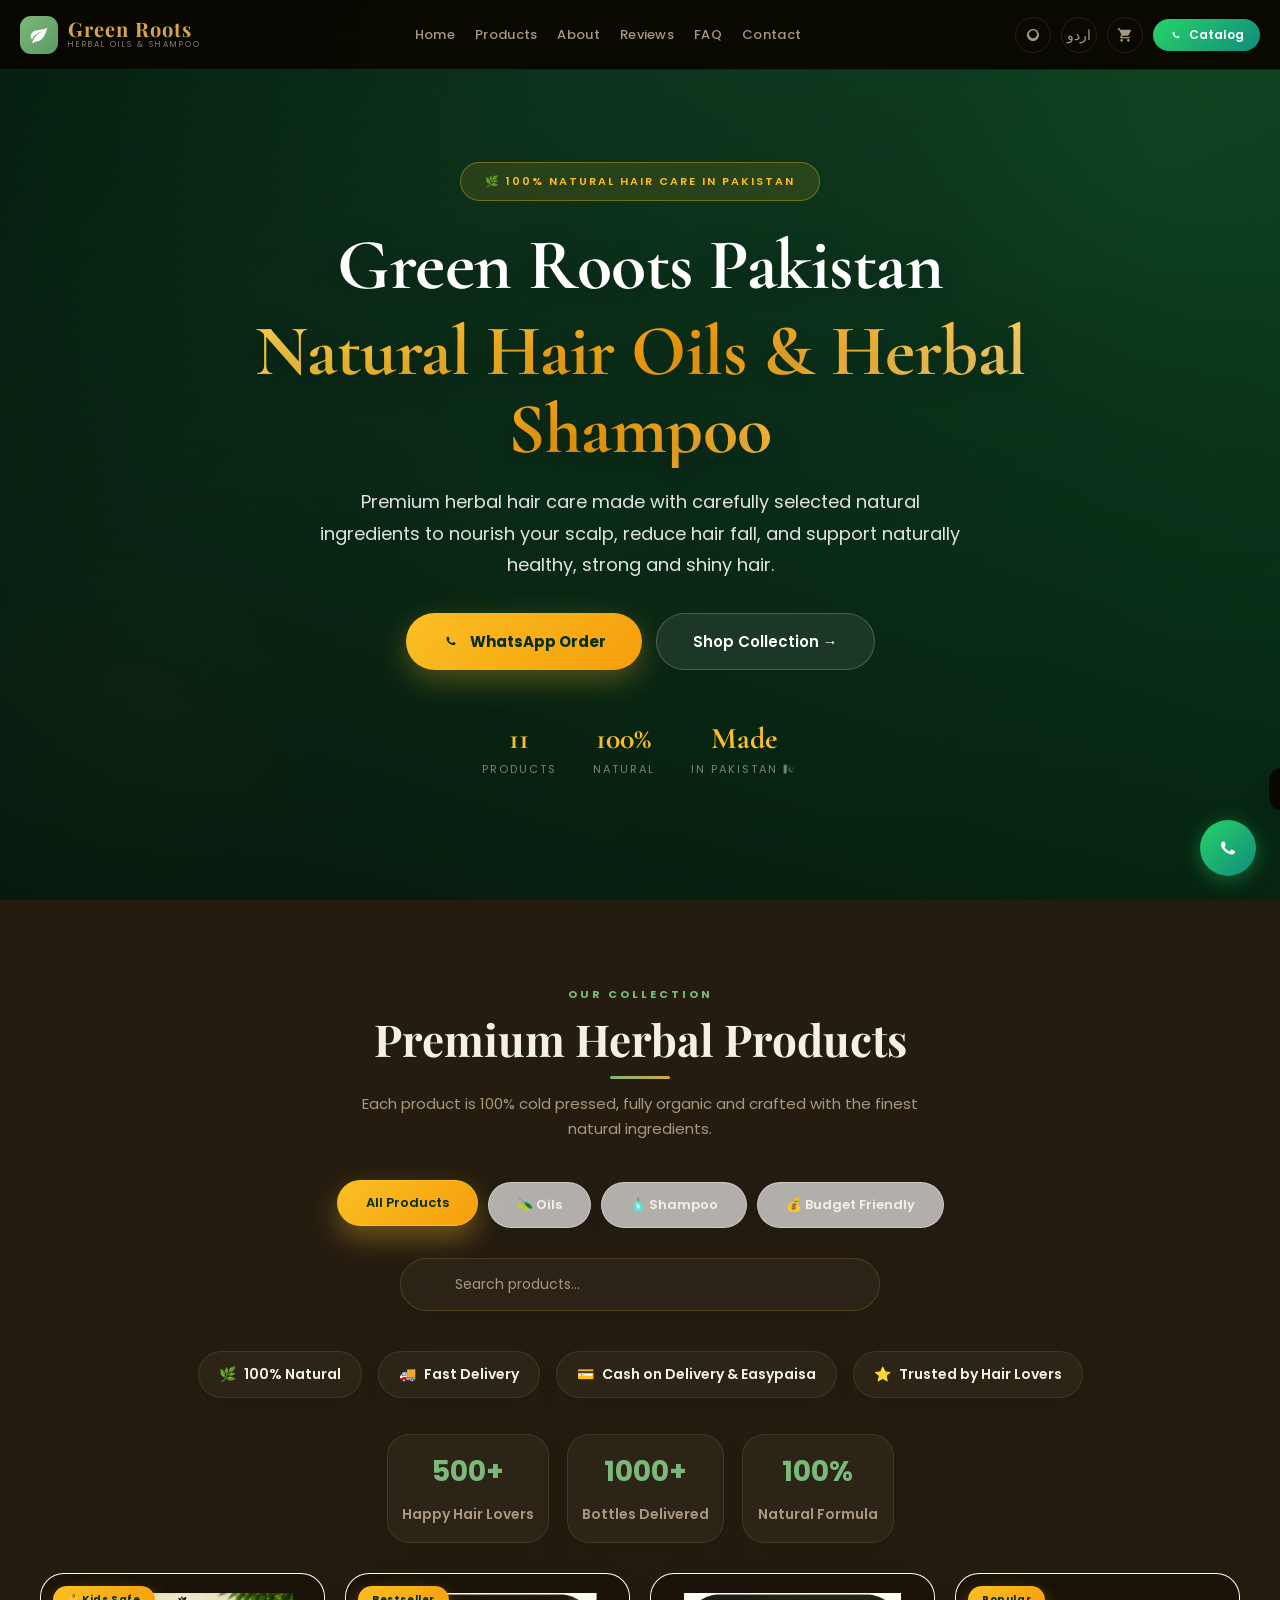
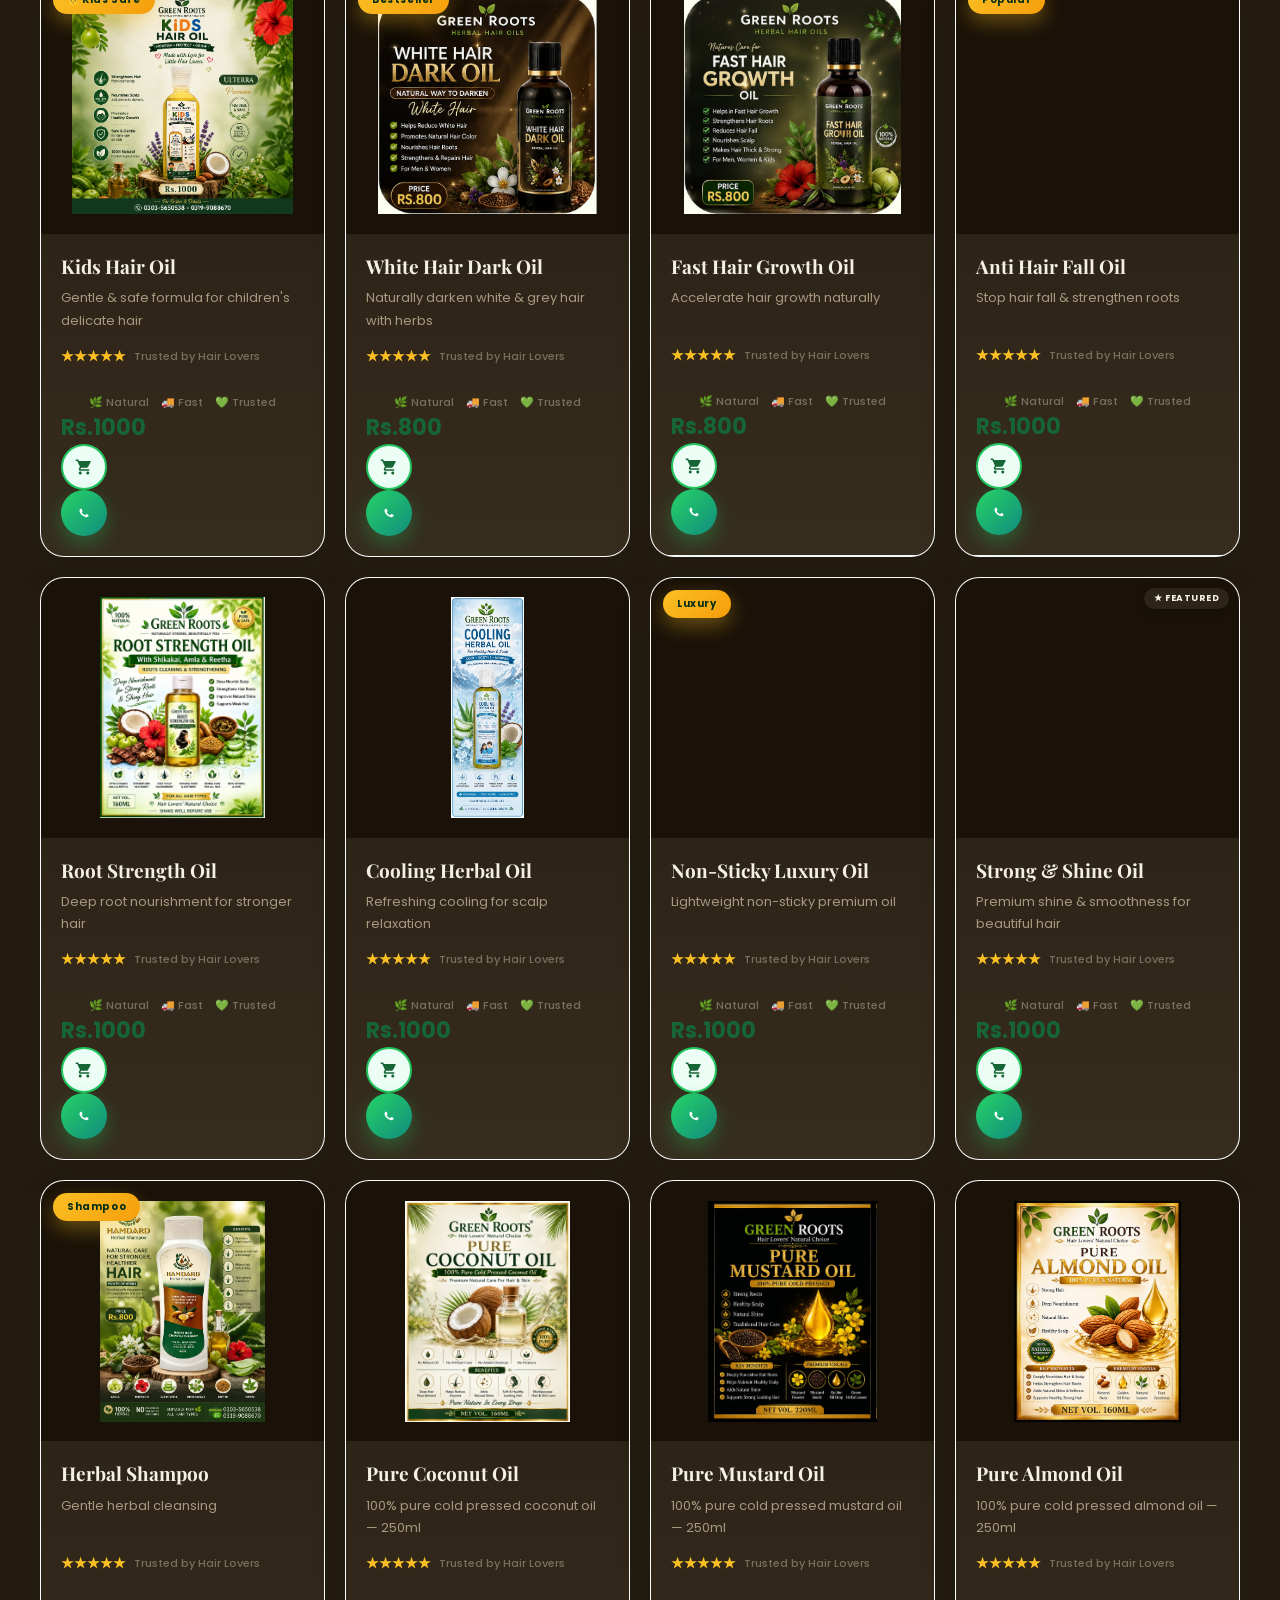
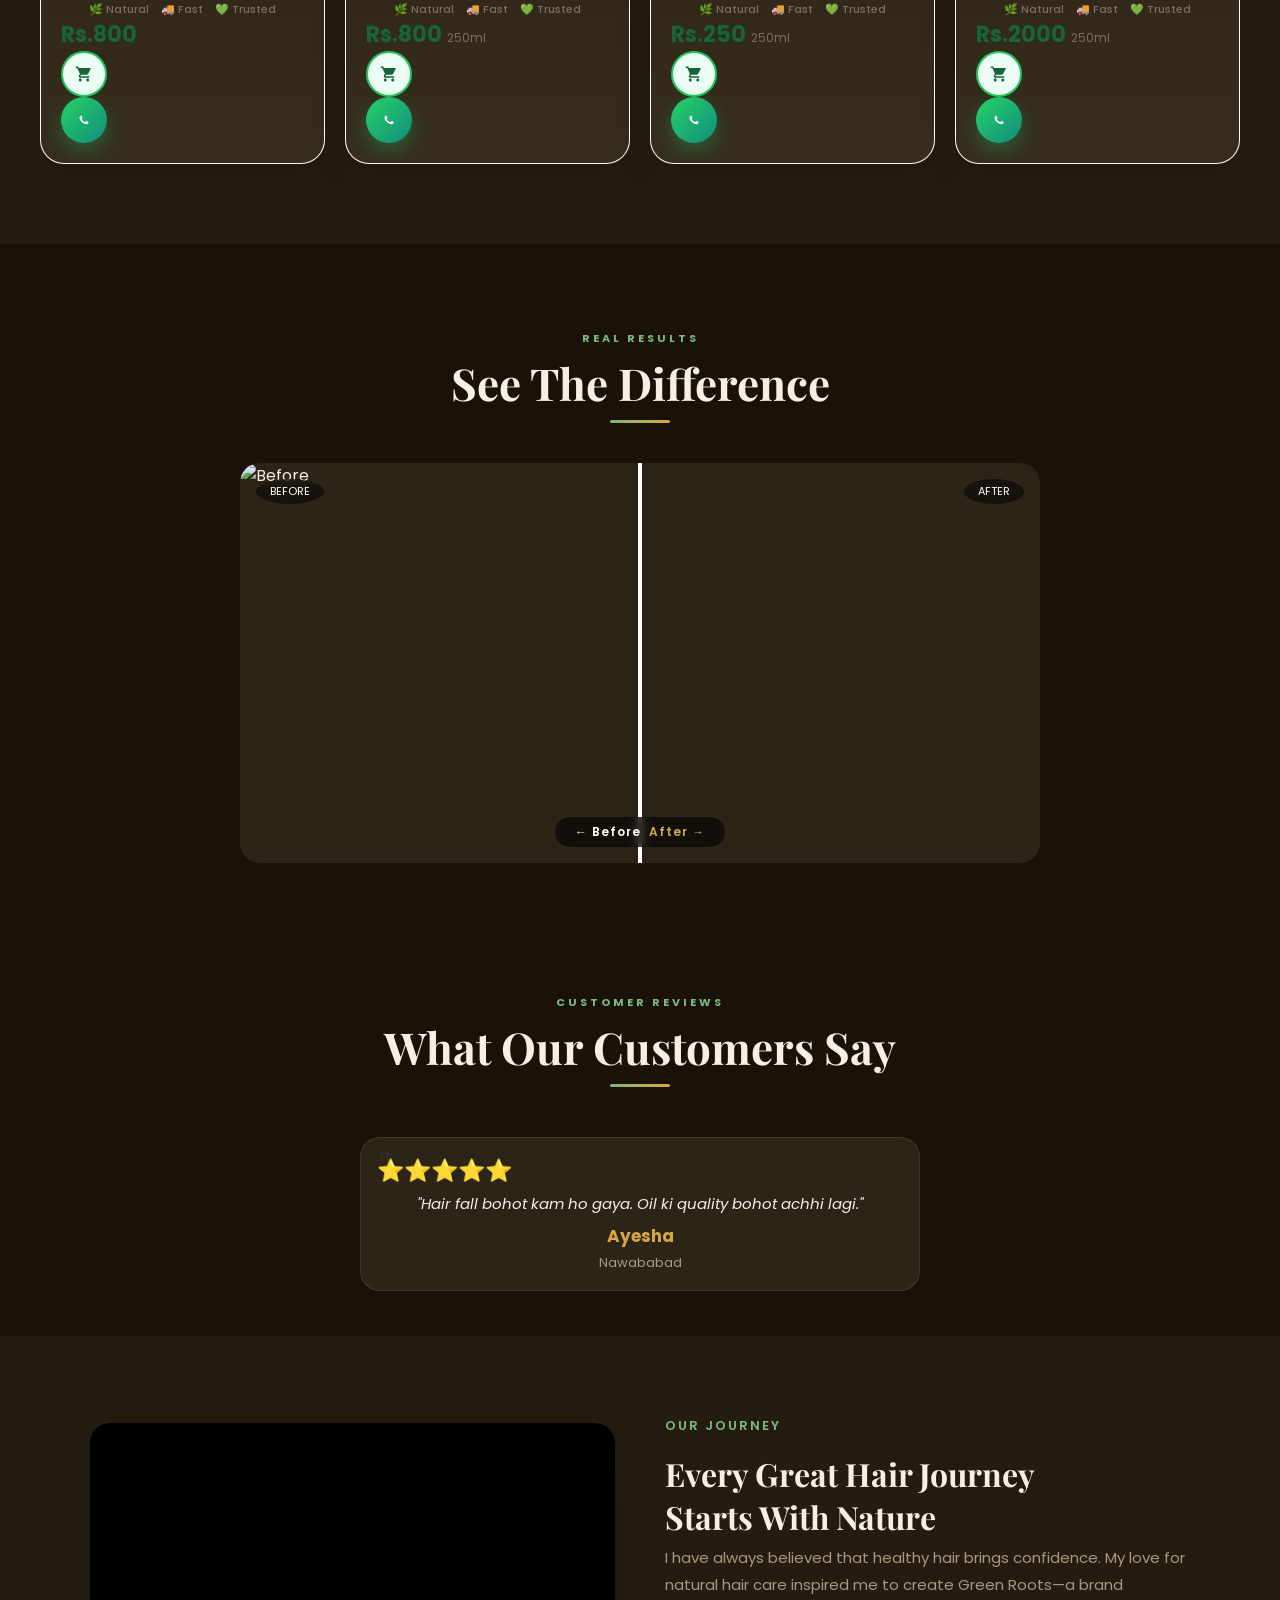
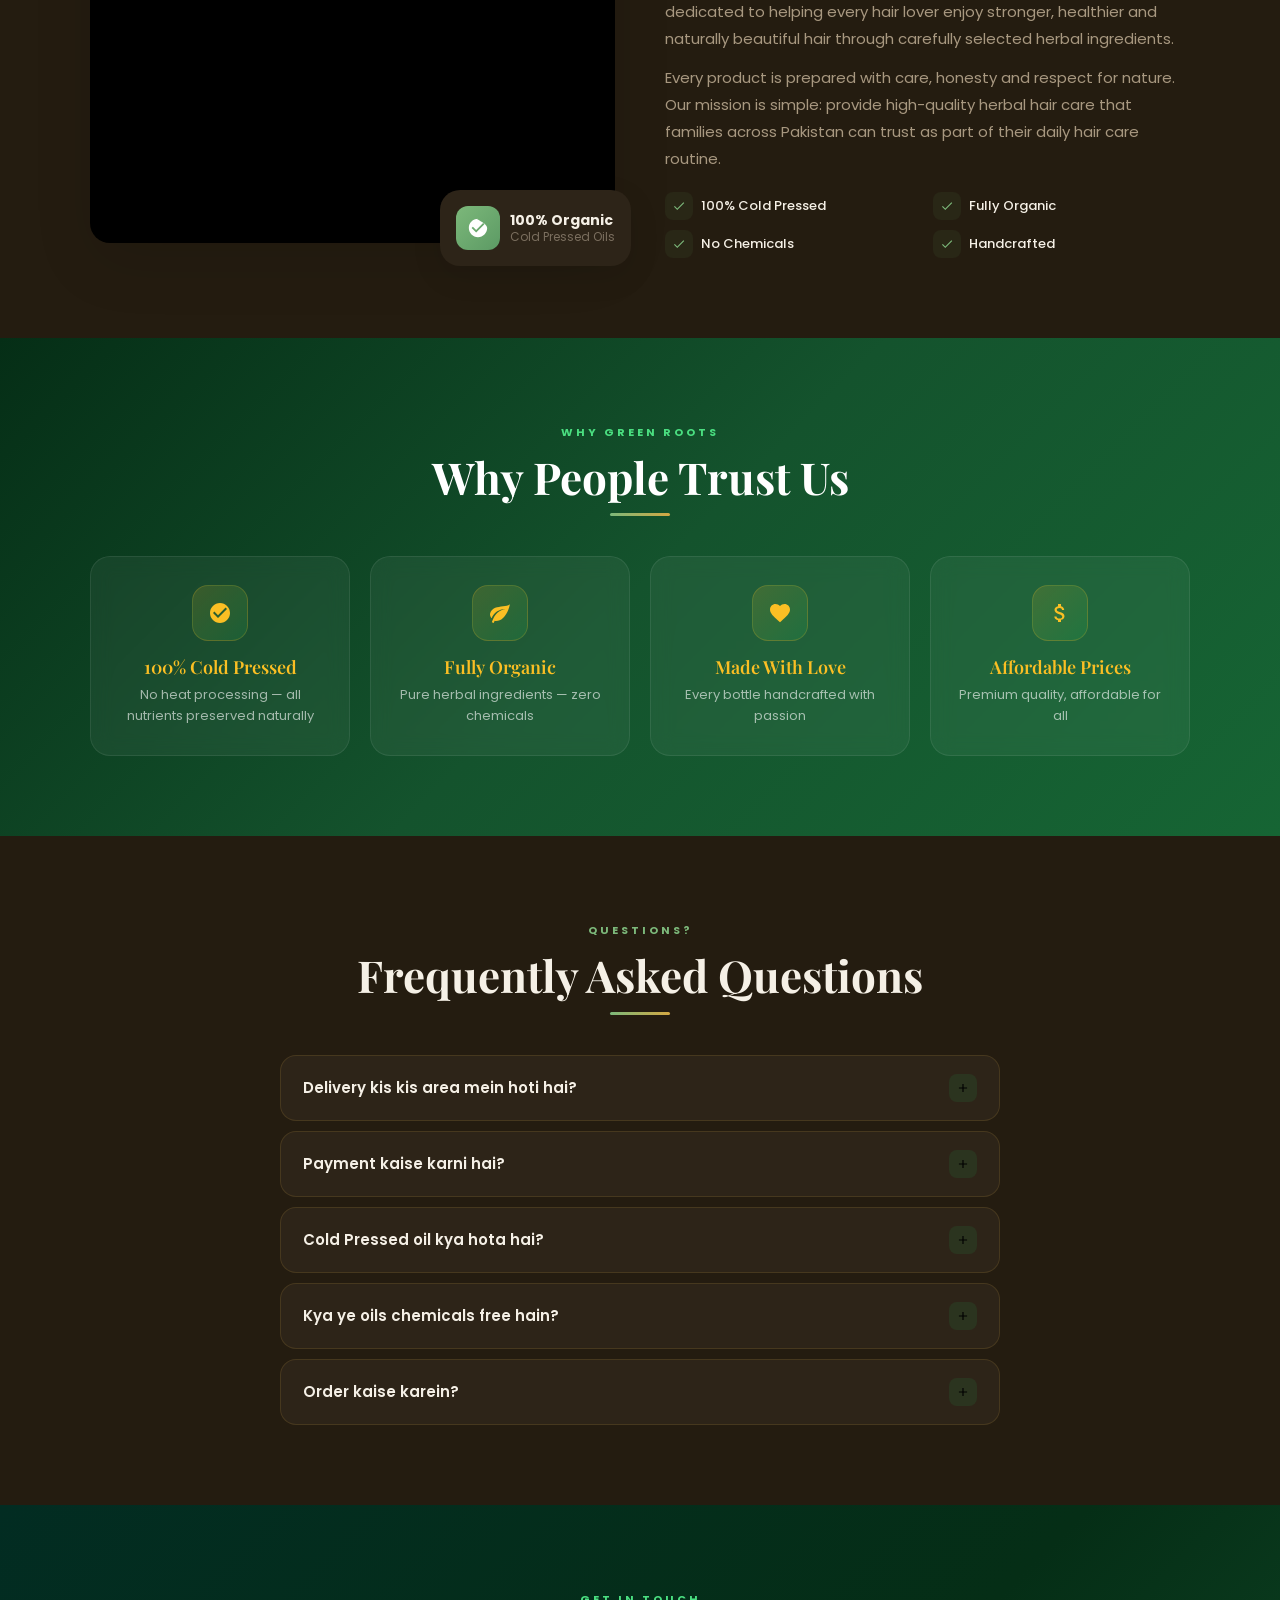
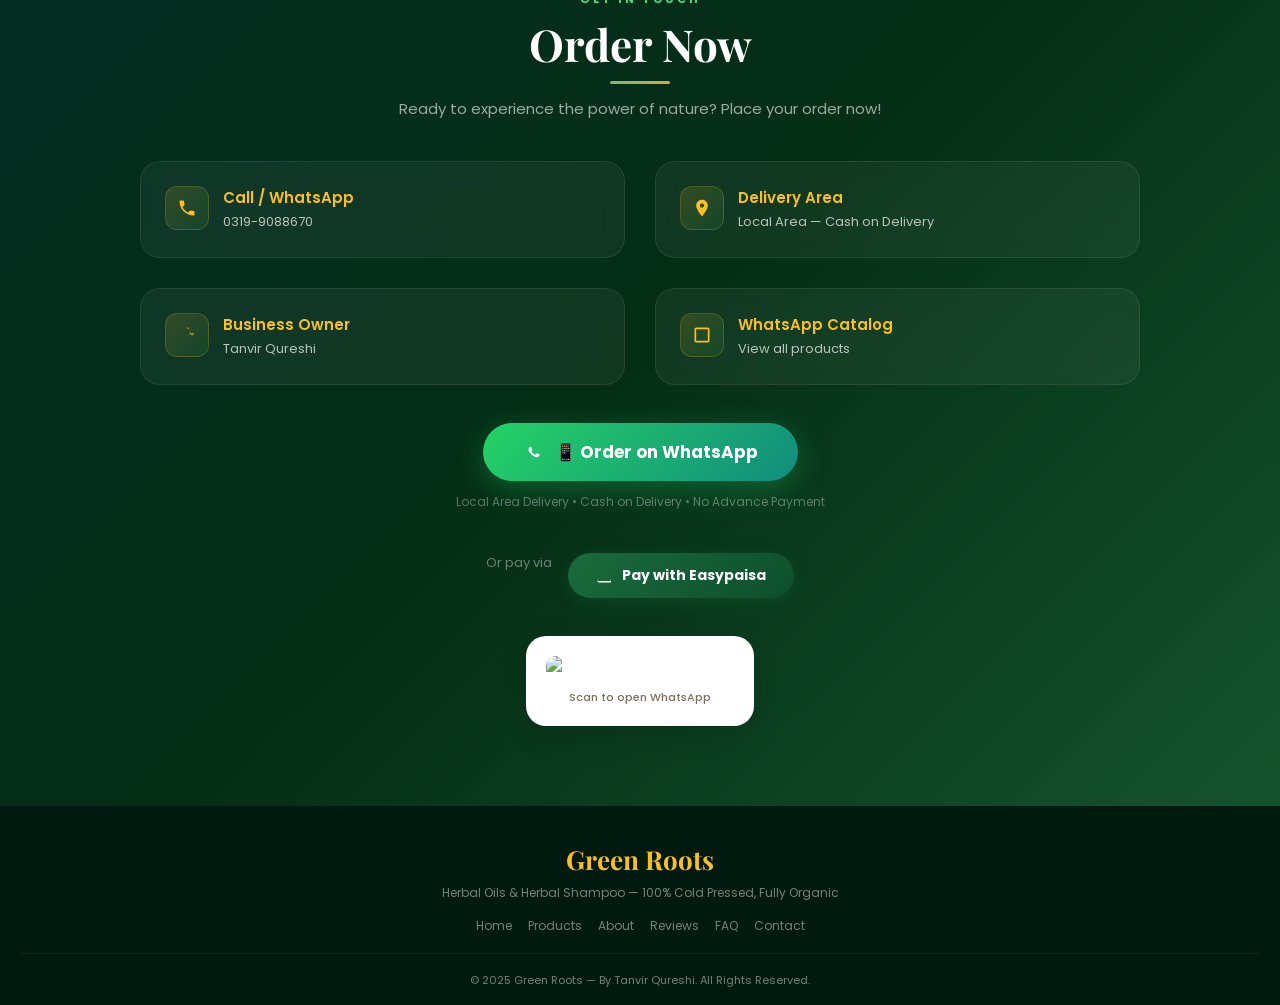
==== commit eb01f1de: "Add files via upload" ====
--- a/index.html
+++ b/index.html
@@ -53,6 +53,9 @@
   "sameAs":[]
 }
 </script>
+<!-- Premium Fonts -->
+
+<link href="https://fonts.googleapis.com/css2?family=Cormorant+Garamond:wght@500;600;700&family=Poppins:wght@300;400;500;600;700&display=swap" rel="stylesheet">
 
 </head>
 
@@ -117,6 +120,11 @@
   </div>
 
   <section class="hero" id="home">
+    <video class="hero-video" autoplay muted loop playsinline preload="auto">
+    <source src="assets/video/greenroots-bg.mp4" type="video/mp4">
+</video>
+
+<div class="hero-video-overlay"></div>
     <div class="hero-pattern"></div>
     <div class="hero-glow-1"></div>
     <div class="hero-glow-2"></div>
@@ -403,22 +411,6 @@
     </div>
   </section>
 
-  <section class="section reviews-section" id="reviews">
-    <div class="section-header">
-      <div class="section-label">Customer Love</div>
-      <h2 class="section-title">What People Say</h2>
-      <div class="section-line"></div>
-    </div>
-    <div class="slider-wrapper">
-      <div class="slider-track" id="sliderTrack"></div>
-      <div class="slider-arrows">
-        <button class="slider-arrow" onclick="slideDir(-1)">‹</button>
-        <button class="slider-arrow" onclick="slideDir(1)">›</button>
-      </div>
-      <div class="slider-dots" id="sliderDots"></div>
-    </div>
-    <button class="review-form-btn" onclick="openModal('reviewModal')">✍️ Write a Review</button>
-  </section>
 
   <section class="section faq-section" id="faq">
     <div class="section-header">
@@ -457,7 +449,7 @@
           <p>Local Area — Cash on Delivery</p>
         </div>
       </div>
-      <div class="contact-card">
+      <div class="contact-card founder-card" onclick="openFounderPopup()">
         <div class="contact-card-icon"><svg viewBox="0 0 24 24">
             <path d="M12 12c2.21 0 4-1.79 4-4s-1.79-4-4-4 1.79-4 4 4 4 4 1.79 4 4-1.12 2.5-2.5 2.5z" />
           </svg></div>
@@ -618,6 +610,104 @@
   </div>
 
 </div>
+
+<!-- ===== FOUNDER POPUP ===== -->
+
+<div id="founderPopup" class="founder-popup">
+
+<div class="founder-box">
+
+<span class="founder-close" onclick="closeFounderPopup()">×</span>
+
+<img src="assets/branding/tanveer-iqbal-qureshi.jpg"
+class="founder-photo"
+alt="Tanveer Iqbal Qureshi">
+
+<h2>Tanveer Iqbal Qureshi</h2>
+
+<h4>Founder – Green Roots Pakistan</h4>
+
+<p>
+
+Assalam-o-Alaikum 🌿
+
+<br><br>
+
+I personally prepare every Green Roots herbal oil with care,
+using selected natural ingredients.
+
+My mission is not only to sell products,
+but to help people achieve naturally healthy,
+strong and beautiful hair.
+
+Your trust is my greatest success.
+
+<br><br>
+
+Thank you for supporting Green Roots Pakistan.
+
+</p>
+
+<div class="founder-buttons">
+
+<a href="tel:+923199088670" class="founder-btn">
+📞 Call
+</a>
+
+<a href="https://wa.me/923199088670"
+target="_blank"
+class="founder-btn founder-whatsapp">
+
+💬 WhatsApp
+
+</a>
+
+</div>
+
+</div>
+
+</div>
+<!-- ===== PRODUCT DETAIL POPUP ===== -->
+
+<div id="productPopup" class="product-popup">
+
+  <div class="product-popup-box">
+
+    <span class="product-popup-close" onclick="closeProductPopup()">&times;</span>
+
+    <img id="popupImage" src="" alt="Product">
+
+    <h2 id="popupTitle"></h2>
+
+    <div class="popup-price" id="popupPrice"></div>
+
+    <p id="popupDescription"></p>
+
+    <div id="popupBenefits"></div>
+
+
+      <div class="popup-buttons">
+
+    <button id="popupBuyBtn" class="popup-buy">
+        🛒 Buy Now
+    </button>
+
+    <a id="popupWhatsappBtn"
+       href="#"
+       target="_blank"
+       class="popup-whatsapp">
+
+        💬 WhatsApp
+
+    </a>
+
+</div>
+
+    </div>
+
+  </div>
+
+</div>
 <script src="js/script.js"></script>
 </body>
 
--- a/css/style.css
+++ b/css/style.css
@@ -426,6 +426,53 @@
       overflow: hidden;
       padding: 100px 20px 60px
     }
+    .hero-video{
+
+position:absolute;
+
+top:0;
+
+left:0;
+
+width:100%;
+
+height:100%;
+
+object-fit:cover;
+
+z-index:0;
+
+pointer-events:none;
+
+}
+
+.hero-video-overlay{
+
+position:absolute;
+
+top:0;
+
+left:0;
+
+width:100%;
+
+height:100%;
+
+background:linear-gradient(
+
+180deg,
+
+rgba(0,0,0,.35),
+
+rgba(0,0,0,.55),
+
+rgba(0,0,0,.72)
+
+);
+
+z-index:1;
+
+}
 
     .hero-pattern {
       position: absolute;
@@ -508,14 +555,21 @@
     }
 
     .hero-title {
-      font-family: 'Playfair Display', serif;
-      font-size: clamp(42px, 7vw, 82px);
-      font-weight: 800;
-      line-height: 1.02;
-      letter-spacing: -1px;
-      margin-bottom: 20px;
-      color: #ffffff;
-      text-shadow: 0 8px 35px rgba(0, 0, 0, .35);
+      font-family:'Cormorant Garamond',serif;
+
+font-size:clamp(38px,6vw,72px);
+
+font-weight:700;
+
+line-height:1.08;
+
+letter-spacing:-0.5px;
+
+margin-bottom:18px;
+
+color:#ffffff;
+
+text-shadow:0 8px 30px rgba(0,0,0,.35);
       animation: fadeInUp .8s ease .2s both;
     }
 
@@ -529,12 +583,19 @@
     }
 
     .hero-desc {
-      font-size: clamp(17px, 2.2vw, 20px);
-      color: rgba(255, 255, 255, .82);
-      font-weight: 400;
-      line-height: 1.9;
-      max-width: 700px;
-      margin: 0 auto 34px;
+      font-family:'Poppins',sans-serif;
+
+font-size:clamp(16px,1.9vw,18px);
+
+font-weight:400;
+
+line-height:1.75;
+
+max-width:640px;
+
+margin:0 auto 32px;
+
+color:rgba(255,255,255,.88);
     }
 
     .hero-btns {
@@ -610,9 +671,11 @@
     }
 
     .hero-stat-num {
-      font-family: 'Playfair Display', serif;
-      font-size: 32px;
-      font-weight: 700;
+      font-family:'Cormorant Garamond',serif;
+
+font-size:30px;
+
+font-weight:700;
       color: #fbbf24
     }
 
@@ -1311,6 +1374,160 @@
     .reviews-section {
       background: var(--bg)
     }
+    /* ===== PREMIUM CUSTOMER REVIEWS ===== */
+
+.reviews-section{
+
+    padding:45px 20px;
+
+    text-align:center;
+
+}
+
+.reviews-slider{
+    max-width:850px;
+    margin:50px auto 0;
+    position:relative;
+}
+
+.review-card{
+
+    display:none;
+
+    background:var(--bg-card);
+
+    border:1px solid var(--border);
+
+    border-radius:20px;
+
+   padding:18px 22px;
+
+   max-width:500px;
+
+    margin:auto;
+
+    box-shadow:0 10px 30px rgba(0,0,0,.12);
+
+    transition:.5s ease;
+
+}
+
+.review-card.active{
+
+    display:block;
+
+    animation:fadeReview .8s ease;
+
+}
+
+.review-stars{
+
+    color:#fbbf24;
+
+    font-size:22px;
+
+    margin-bottom:12px;
+
+}
+
+.review-card p{
+
+    font-size:15px;
+
+    line-height:1.45;
+
+    color:var(--text);
+
+    margin-bottom:8px;
+
+    font-style:italic;
+
+}
+
+.review-card h4{
+
+    color:var(--accent);
+
+    font-size:17px;
+
+    margin-bottom:0;
+
+}
+
+.review-card span{
+
+    color:var(--text2);
+
+    font-size:13px;
+
+}
+/* Review Animation */
+
+@keyframes fadeReview{
+
+    from{
+
+        opacity:0;
+
+        transform:translateY(25px);
+
+    }
+
+    to{
+
+        opacity:1;
+
+        transform:translateY(0);
+
+    }
+
+}
+
+/* Hover Effect */
+
+.review-card:hover{
+
+    transform:translateY(-6px);
+
+    box-shadow:0 18px 45px rgba(0,0,0,.18);
+
+}
+
+/* Mobile */
+
+@media(max-width:768px){
+
+.review-card{
+
+    padding:14px 16px;
+
+    max-width:100%;
+
+    margin:0 auto;
+
+}
+
+.review-card p{
+
+    font-size:15px;
+
+}
+
+.review-card h4{
+
+    font-size:18px;
+
+}
+
+.review-stars{
+
+    font-size:18px;
+
+    margin-bottom:5px;
+
+}
+
+}
 
     .slider-wrapper {
       max-width: 1100px;
@@ -1335,19 +1552,21 @@
     .review-card {
       background: var(--bg-card);
       border-radius: var(--radius);
-      padding: 24px;
+      padding: 16px;
       box-shadow: var(--shadow);
       border: 1px solid var(--border);
-      position: relative
-    }
+      position: relative;
+      max-width: 560px;
+      margin: 0 auto;
+}
 
     .review-card::before {
       content: '"';
       font-family: 'Playfair Display', serif;
-      font-size: 70px;
+      font-size: 50px;
       color: rgba(34, 197, 94, 0.08);
       position: absolute;
-      top: 8px;
+     top: 4px;
       left: 16px;
       line-height: 1
     }
@@ -1355,7 +1574,7 @@
     .review-stars {
       display: flex;
       gap: 2px;
-      margin-bottom: 10px
+     margin-bottom:6px;
     }
 
     .review-stars svg {
@@ -2733,4 +2952,430 @@
     font-size:12px;
 }
 
+}
+/* =====================================================
+   FOUNDER PREMIUM POPUP
+===================================================== */
+
+.founder-popup{
+
+position:fixed;
+inset:0;
+
+background:rgba(0,0,0,.70);
+
+backdrop-filter:blur(8px);
+
+display:none;
+
+justify-content:center;
+
+align-items:center;
+
+z-index:99999;
+
+padding:20px;
+
+}
+
+.founder-box{
+
+background:var(--bg-card);
+
+border:1px solid var(--border);
+
+border-radius:24px;
+
+max-width:500px;
+
+width:100%;
+
+padding:35px;
+
+text-align:center;
+
+box-shadow:0 20px 60px rgba(0,0,0,.35);
+
+position:relative;
+
+animation:popupFade .35s ease;
+
+}
+
+.founder-photo{
+
+width:140px;
+
+height:140px;
+
+border-radius:50%;
+
+object-fit:cover;
+
+border:4px solid var(--accent);
+
+margin-bottom:18px;
+
+box-shadow:0 10px 30px rgba(0,0,0,.25);
+
+}
+
+.founder-box h2{
+
+font-size:30px;
+
+color:var(--accent);
+
+margin-bottom:6px;
+
+}
+
+.founder-box h4{
+
+font-size:16px;
+
+color:var(--text2);
+
+margin-bottom:22px;
+
+}
+
+.founder-box p{
+
+line-height:1.8;
+
+font-size:16px;
+
+color:var(--text);
+
+margin-bottom:28px;
+
+}
+
+.founder-buttons{
+
+display:flex;
+
+gap:14px;
+
+justify-content:center;
+
+flex-wrap:wrap;
+
+}
+
+.founder-btn{
+
+padding:12px 22px;
+
+border-radius:50px;
+
+background:var(--accent);
+
+color:#fff;
+
+font-weight:700;
+
+text-decoration:none;
+
+transition:.3s;
+
+}
+
+.founder-btn:hover{
+
+transform:translateY(-3px);
+
+}
+
+.founder-whatsapp{
+
+background:#25D366;
+
+}
+
+.founder-close{
+
+position:absolute;
+
+top:15px;
+
+right:18px;
+
+font-size:32px;
+
+cursor:pointer;
+
+color:var(--text2);
+
+transition:.3s;
+
+}
+
+.founder-close:hover{
+
+color:var(--accent);
+
+transform:rotate(90deg);
+
+}
+
+@keyframes popupFade{
+
+from{
+
+opacity:0;
+
+transform:scale(.92);
+
+}
+
+to{
+
+opacity:1;
+
+transform:scale(1);
+
+}
+
+}
+/* ===========================================
+   PREMIUM PRODUCT POPUP
+=========================================== */
+
+.product-popup{
+
+position:fixed;
+
+inset:0;
+
+background:rgba(0,0,0,.75);
+
+backdrop-filter:blur(8px);
+
+display:none;
+
+justify-content:center;
+
+align-items:center;
+
+padding:20px;
+
+z-index:99999;
+
+animation:fadePopup .35s ease;
+
+}
+
+.product-popup.active{
+
+display:flex;
+
+}
+
+.product-popup-box{
+
+width:100%;
+
+max-width:520px;
+
+background:var(--bg-card);
+
+border:1px solid var(--border);
+
+border-radius:28px;
+
+padding:35px;
+
+text-align:center;
+
+position:relative;
+
+box-shadow:0 30px 80px rgba(0,0,0,.35);
+
+}
+
+.product-popup-box img{
+
+width:180px;
+
+height:180px;
+
+object-fit:contain;
+
+margin:auto;
+
+display:block;
+
+margin-bottom:20px;
+
+}
+
+.product-popup-box h2{
+
+font-size:32px;
+
+color:var(--accent);
+
+margin-bottom:10px;
+
+}
+
+.popup-price{
+
+font-size:28px;
+
+font-weight:700;
+
+color:#22c55e;
+
+margin-bottom:18px;
+
+}
+
+.product-popup-box p{
+
+font-size:17px;
+
+line-height:1.7;
+
+color:var(--text);
+
+margin-bottom:20px;
+
+}
+
+#popupBenefits{
+
+text-align:left;
+
+margin-bottom:25px;
+
+}
+
+#popupBenefits li{
+
+margin:8px 0;
+
+color:var(--text);
+
+}
+
+.product-popup-close{
+
+position:absolute;
+
+right:18px;
+
+top:12px;
+
+font-size:34px;
+
+cursor:pointer;
+
+color:#999;
+
+transition:.3s;
+
+}
+
+.product-popup-close:hover{
+
+color:#ef4444;
+
+transform:rotate(90deg);
+
+}
+
+/* ===== PRODUCT POPUP BUTTONS ===== */
+
+.popup-buttons{
+display:flex;
+justify-content:center;
+gap:16px;
+margin-top:28px;
+flex-wrap:wrap;
+}
+
+.popup-buy,
+.popup-whatsapp{
+
+display:inline-flex;
+align-items:center;
+justify-content:center;
+
+padding:14px 26px;
+
+border-radius:999px;
+
+font-weight:700;
+
+font-size:16px;
+
+text-decoration:none;
+
+transition:.3s;
+
+cursor:pointer;
+
+border:none;
+
+min-width:170px;
+
+}
+
+.popup-buy{
+
+background:linear-gradient(135deg,#fbbf24,#d4a63d);
+
+color:#1b140c;
+
+box-shadow:0 8px 25px rgba(251,191,36,.35);
+
+}
+
+.popup-buy:hover{
+
+transform:translateY(-3px);
+
+box-shadow:0 14px 30px rgba(251,191,36,.45);
+
+}
+
+.popup-whatsapp{
+
+background:#22c55e;
+
+color:#fff;
+
+box-shadow:0 8px 25px rgba(34,197,94,.35);
+
+}
+
+.popup-whatsapp:hover{
+
+background:#16a34a;
+
+transform:translateY(-3px);
+
+}
+
+@keyframes fadePopup{
+
+from{
+
+opacity:0;
+
+transform:scale(.92);
+
+}
+
+to{
+
+opacity:1;
+
+transform:scale(1);
+
+}
+
 }
--- a/css/style.css
+++ b/css/style.css
@@ -426,6 +426,53 @@
       overflow: hidden;
       padding: 100px 20px 60px
     }
+    .hero-video{
+
+position:absolute;
+
+top:0;
+
+left:0;
+
+width:100%;
+
+height:100%;
+
+object-fit:cover;
+
+z-index:0;
+
+pointer-events:none;
+
+}
+
+.hero-video-overlay{
+
+position:absolute;
+
+top:0;
+
+left:0;
+
+width:100%;
+
+height:100%;
+
+background:linear-gradient(
+
+180deg,
+
+rgba(0,0,0,.35),
+
+rgba(0,0,0,.55),
+
+rgba(0,0,0,.72)
+
+);
+
+z-index:1;
+
+}
 
     .hero-pattern {
       position: absolute;
@@ -508,14 +555,21 @@
     }
 
     .hero-title {
-      font-family: 'Playfair Display', serif;
-      font-size: clamp(42px, 7vw, 82px);
-      font-weight: 800;
-      line-height: 1.02;
-      letter-spacing: -1px;
-      margin-bottom: 20px;
-      color: #ffffff;
-      text-shadow: 0 8px 35px rgba(0, 0, 0, .35);
+      font-family:'Cormorant Garamond',serif;
+
+font-size:clamp(38px,6vw,72px);
+
+font-weight:700;
+
+line-height:1.08;
+
+letter-spacing:-0.5px;
+
+margin-bottom:18px;
+
+color:#ffffff;
+
+text-shadow:0 8px 30px rgba(0,0,0,.35);
       animation: fadeInUp .8s ease .2s both;
     }
 
@@ -529,12 +583,19 @@
     }
 
     .hero-desc {
-      font-size: clamp(17px, 2.2vw, 20px);
-      color: rgba(255, 255, 255, .82);
-      font-weight: 400;
-      line-height: 1.9;
-      max-width: 700px;
-      margin: 0 auto 34px;
+      font-family:'Poppins',sans-serif;
+
+font-size:clamp(16px,1.9vw,18px);
+
+font-weight:400;
+
+line-height:1.75;
+
+max-width:640px;
+
+margin:0 auto 32px;
+
+color:rgba(255,255,255,.88);
     }
 
     .hero-btns {
@@ -610,9 +671,11 @@
     }
 
     .hero-stat-num {
-      font-family: 'Playfair Display', serif;
-      font-size: 32px;
-      font-weight: 700;
+      font-family:'Cormorant Garamond',serif;
+
+font-size:30px;
+
+font-weight:700;
       color: #fbbf24
     }
 
@@ -1311,6 +1374,160 @@
     .reviews-section {
       background: var(--bg)
     }
+    /* ===== PREMIUM CUSTOMER REVIEWS ===== */
+
+.reviews-section{
+
+    padding:45px 20px;
+
+    text-align:center;
+
+}
+
+.reviews-slider{
+    max-width:850px;
+    margin:50px auto 0;
+    position:relative;
+}
+
+.review-card{
+
+    display:none;
+
+    background:var(--bg-card);
+
+    border:1px solid var(--border);
+
+    border-radius:20px;
+
+   padding:18px 22px;
+
+   max-width:500px;
+
+    margin:auto;
+
+    box-shadow:0 10px 30px rgba(0,0,0,.12);
+
+    transition:.5s ease;
+
+}
+
+.review-card.active{
+
+    display:block;
+
+    animation:fadeReview .8s ease;
+
+}
+
+.review-stars{
+
+    color:#fbbf24;
+
+    font-size:22px;
+
+    margin-bottom:12px;
+
+}
+
+.review-card p{
+
+    font-size:15px;
+
+    line-height:1.45;
+
+    color:var(--text);
+
+    margin-bottom:8px;
+
+    font-style:italic;
+
+}
+
+.review-card h4{
+
+    color:var(--accent);
+
+    font-size:17px;
+
+    margin-bottom:0;
+
+}
+
+.review-card span{
+
+    color:var(--text2);
+
+    font-size:13px;
+
+}
+/* Review Animation */
+
+@keyframes fadeReview{
+
+    from{
+
+        opacity:0;
+
+        transform:translateY(25px);
+
+    }
+
+    to{
+
+        opacity:1;
+
+        transform:translateY(0);
+
+    }
+
+}
+
+/* Hover Effect */
+
+.review-card:hover{
+
+    transform:translateY(-6px);
+
+    box-shadow:0 18px 45px rgba(0,0,0,.18);
+
+}
+
+/* Mobile */
+
+@media(max-width:768px){
+
+.review-card{
+
+    padding:14px 16px;
+
+    max-width:100%;
+
+    margin:0 auto;
+
+}
+
+.review-card p{
+
+    font-size:15px;
+
+}
+
+.review-card h4{
+
+    font-size:18px;
+
+}
+
+.review-stars{
+
+    font-size:18px;
+
+    margin-bottom:5px;
+
+}
+
+}
 
     .slider-wrapper {
       max-width: 1100px;
@@ -1335,19 +1552,21 @@
     .review-card {
       background: var(--bg-card);
       border-radius: var(--radius);
-      padding: 24px;
+      padding: 16px;
       box-shadow: var(--shadow);
       border: 1px solid var(--border);
-      position: relative
-    }
+      position: relative;
+      max-width: 560px;
+      margin: 0 auto;
+}
 
     .review-card::before {
       content: '"';
       font-family: 'Playfair Display', serif;
-      font-size: 70px;
+      font-size: 50px;
       color: rgba(34, 197, 94, 0.08);
       position: absolute;
-      top: 8px;
+     top: 4px;
       left: 16px;
       line-height: 1
     }
@@ -1355,7 +1574,7 @@
     .review-stars {
       display: flex;
       gap: 2px;
-      margin-bottom: 10px
+     margin-bottom:6px;
     }
 
     .review-stars svg {
@@ -2733,4 +2952,430 @@
     font-size:12px;
 }
 
+}
+/* =====================================================
+   FOUNDER PREMIUM POPUP
+===================================================== */
+
+.founder-popup{
+
+position:fixed;
+inset:0;
+
+background:rgba(0,0,0,.70);
+
+backdrop-filter:blur(8px);
+
+display:none;
+
+justify-content:center;
+
+align-items:center;
+
+z-index:99999;
+
+padding:20px;
+
+}
+
+.founder-box{
+
+background:var(--bg-card);
+
+border:1px solid var(--border);
+
+border-radius:24px;
+
+max-width:500px;
+
+width:100%;
+
+padding:35px;
+
+text-align:center;
+
+box-shadow:0 20px 60px rgba(0,0,0,.35);
+
+position:relative;
+
+animation:popupFade .35s ease;
+
+}
+
+.founder-photo{
+
+width:140px;
+
+height:140px;
+
+border-radius:50%;
+
+object-fit:cover;
+
+border:4px solid var(--accent);
+
+margin-bottom:18px;
+
+box-shadow:0 10px 30px rgba(0,0,0,.25);
+
+}
+
+.founder-box h2{
+
+font-size:30px;
+
+color:var(--accent);
+
+margin-bottom:6px;
+
+}
+
+.founder-box h4{
+
+font-size:16px;
+
+color:var(--text2);
+
+margin-bottom:22px;
+
+}
+
+.founder-box p{
+
+line-height:1.8;
+
+font-size:16px;
+
+color:var(--text);
+
+margin-bottom:28px;
+
+}
+
+.founder-buttons{
+
+display:flex;
+
+gap:14px;
+
+justify-content:center;
+
+flex-wrap:wrap;
+
+}
+
+.founder-btn{
+
+padding:12px 22px;
+
+border-radius:50px;
+
+background:var(--accent);
+
+color:#fff;
+
+font-weight:700;
+
+text-decoration:none;
+
+transition:.3s;
+
+}
+
+.founder-btn:hover{
+
+transform:translateY(-3px);
+
+}
+
+.founder-whatsapp{
+
+background:#25D366;
+
+}
+
+.founder-close{
+
+position:absolute;
+
+top:15px;
+
+right:18px;
+
+font-size:32px;
+
+cursor:pointer;
+
+color:var(--text2);
+
+transition:.3s;
+
+}
+
+.founder-close:hover{
+
+color:var(--accent);
+
+transform:rotate(90deg);
+
+}
+
+@keyframes popupFade{
+
+from{
+
+opacity:0;
+
+transform:scale(.92);
+
+}
+
+to{
+
+opacity:1;
+
+transform:scale(1);
+
+}
+
+}
+/* ===========================================
+   PREMIUM PRODUCT POPUP
+=========================================== */
+
+.product-popup{
+
+position:fixed;
+
+inset:0;
+
+background:rgba(0,0,0,.75);
+
+backdrop-filter:blur(8px);
+
+display:none;
+
+justify-content:center;
+
+align-items:center;
+
+padding:20px;
+
+z-index:99999;
+
+animation:fadePopup .35s ease;
+
+}
+
+.product-popup.active{
+
+display:flex;
+
+}
+
+.product-popup-box{
+
+width:100%;
+
+max-width:520px;
+
+background:var(--bg-card);
+
+border:1px solid var(--border);
+
+border-radius:28px;
+
+padding:35px;
+
+text-align:center;
+
+position:relative;
+
+box-shadow:0 30px 80px rgba(0,0,0,.35);
+
+}
+
+.product-popup-box img{
+
+width:180px;
+
+height:180px;
+
+object-fit:contain;
+
+margin:auto;
+
+display:block;
+
+margin-bottom:20px;
+
+}
+
+.product-popup-box h2{
+
+font-size:32px;
+
+color:var(--accent);
+
+margin-bottom:10px;
+
+}
+
+.popup-price{
+
+font-size:28px;
+
+font-weight:700;
+
+color:#22c55e;
+
+margin-bottom:18px;
+
+}
+
+.product-popup-box p{
+
+font-size:17px;
+
+line-height:1.7;
+
+color:var(--text);
+
+margin-bottom:20px;
+
+}
+
+#popupBenefits{
+
+text-align:left;
+
+margin-bottom:25px;
+
+}
+
+#popupBenefits li{
+
+margin:8px 0;
+
+color:var(--text);
+
+}
+
+.product-popup-close{
+
+position:absolute;
+
+right:18px;
+
+top:12px;
+
+font-size:34px;
+
+cursor:pointer;
+
+color:#999;
+
+transition:.3s;
+
+}
+
+.product-popup-close:hover{
+
+color:#ef4444;
+
+transform:rotate(90deg);
+
+}
+
+/* ===== PRODUCT POPUP BUTTONS ===== */
+
+.popup-buttons{
+display:flex;
+justify-content:center;
+gap:16px;
+margin-top:28px;
+flex-wrap:wrap;
+}
+
+.popup-buy,
+.popup-whatsapp{
+
+display:inline-flex;
+align-items:center;
+justify-content:center;
+
+padding:14px 26px;
+
+border-radius:999px;
+
+font-weight:700;
+
+font-size:16px;
+
+text-decoration:none;
+
+transition:.3s;
+
+cursor:pointer;
+
+border:none;
+
+min-width:170px;
+
+}
+
+.popup-buy{
+
+background:linear-gradient(135deg,#fbbf24,#d4a63d);
+
+color:#1b140c;
+
+box-shadow:0 8px 25px rgba(251,191,36,.35);
+
+}
+
+.popup-buy:hover{
+
+transform:translateY(-3px);
+
+box-shadow:0 14px 30px rgba(251,191,36,.45);
+
+}
+
+.popup-whatsapp{
+
+background:#22c55e;
+
+color:#fff;
+
+box-shadow:0 8px 25px rgba(34,197,94,.35);
+
+}
+
+.popup-whatsapp:hover{
+
+background:#16a34a;
+
+transform:translateY(-3px);
+
+}
+
+@keyframes fadePopup{
+
+from{
+
+opacity:0;
+
+transform:scale(.92);
+
+}
+
+to{
+
+opacity:1;
+
+transform:scale(1);
+
+}
+
 }
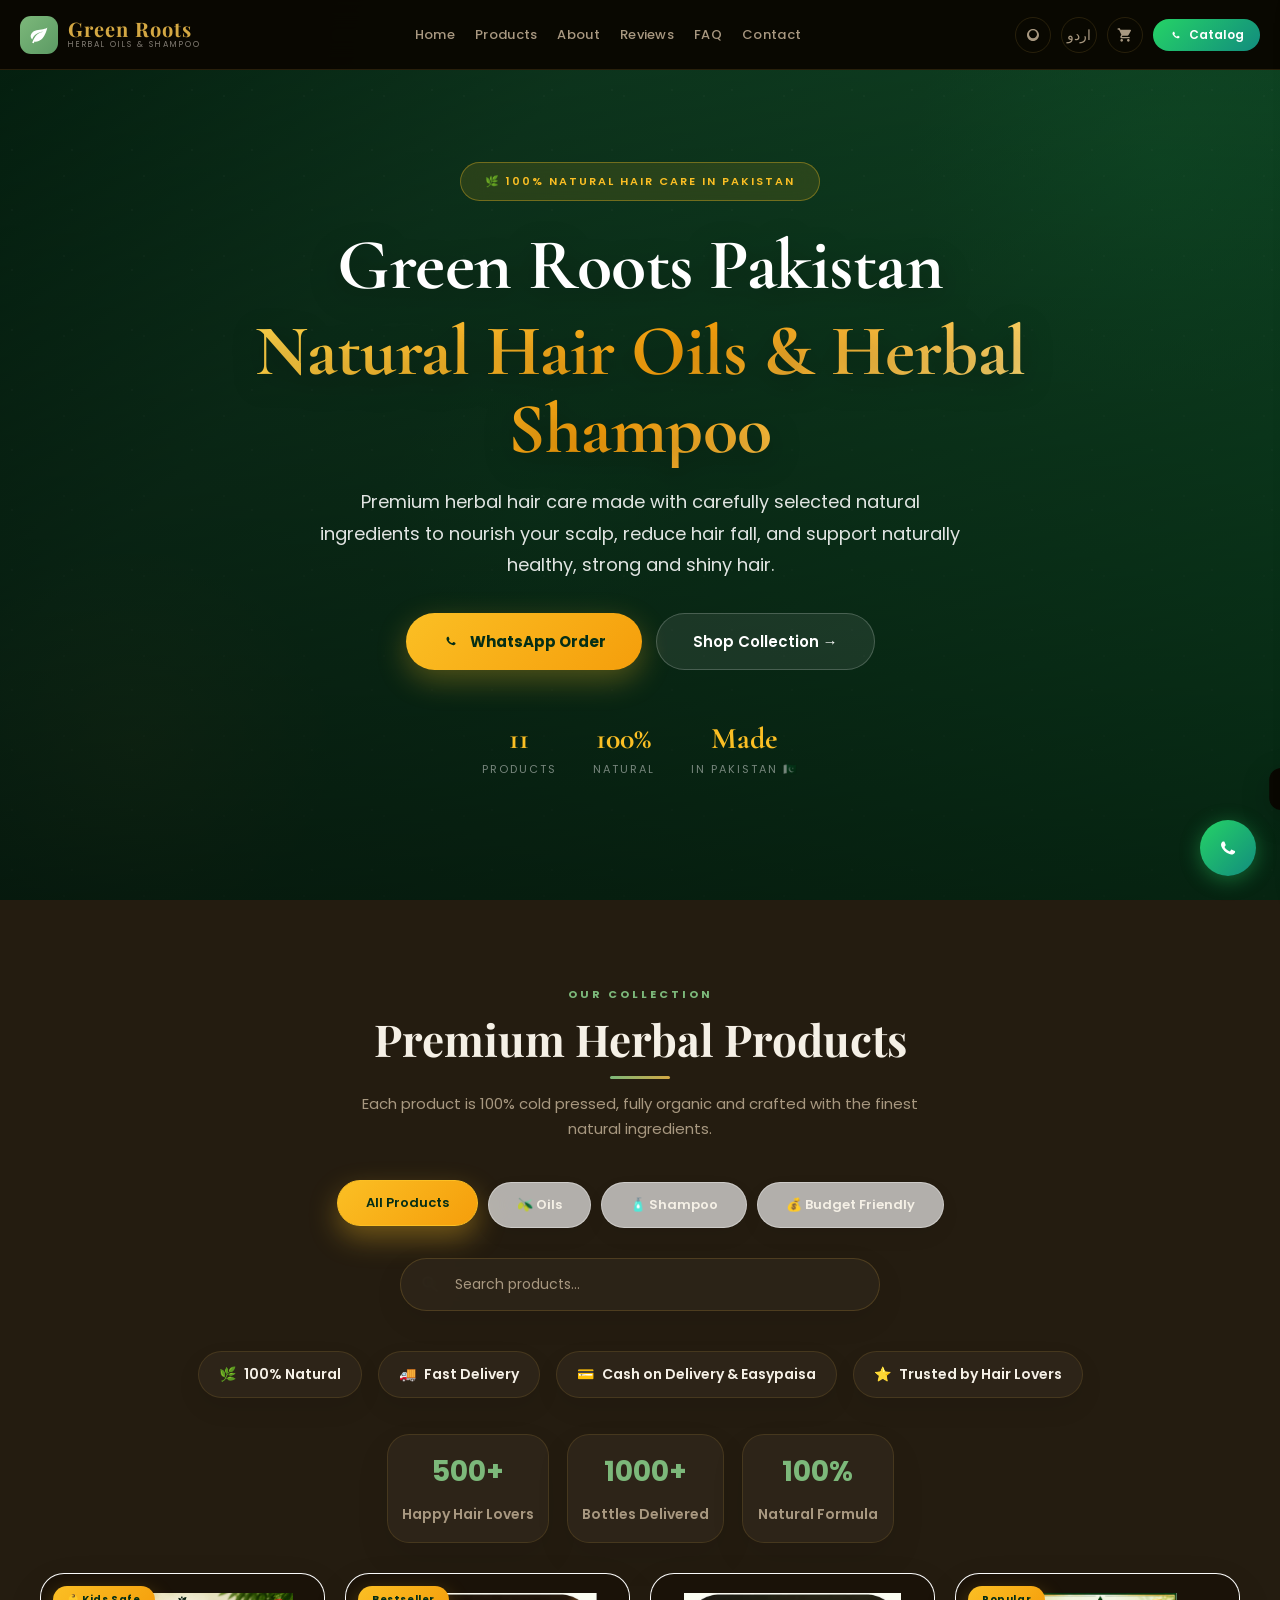
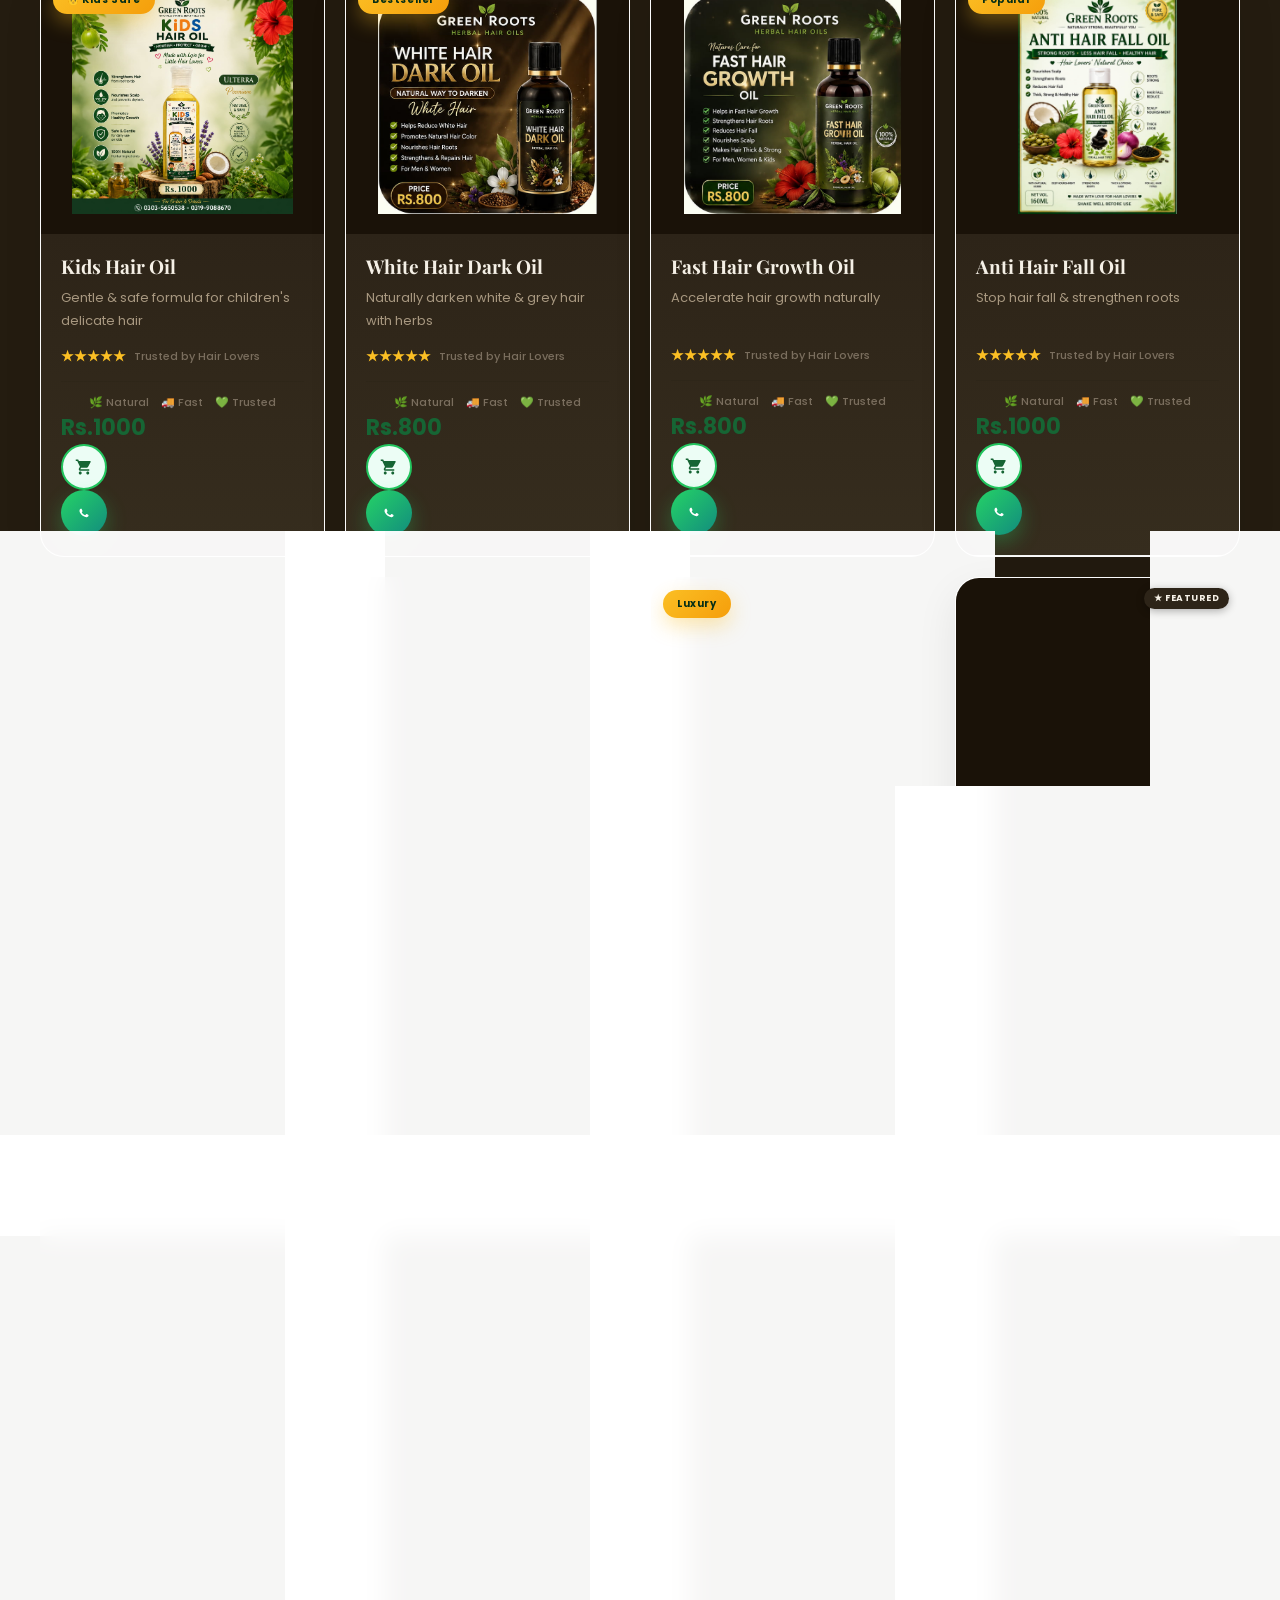
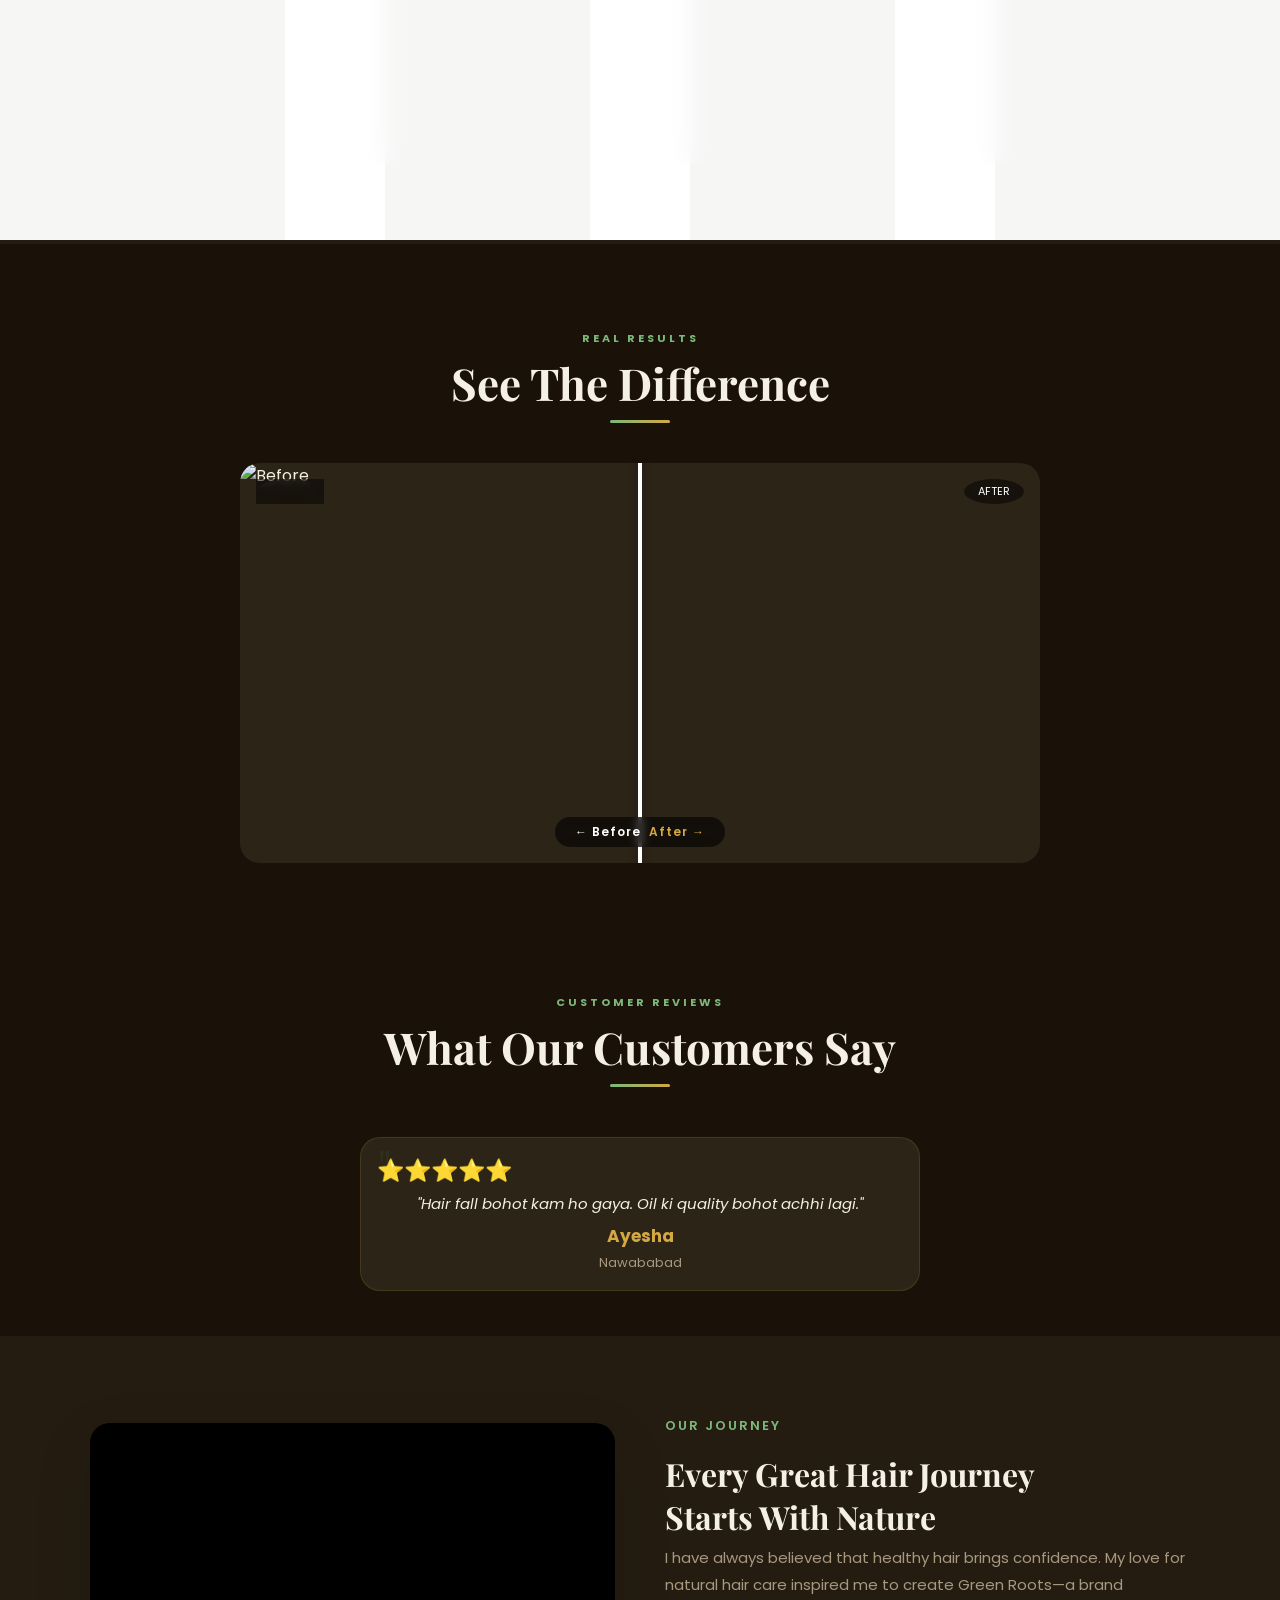
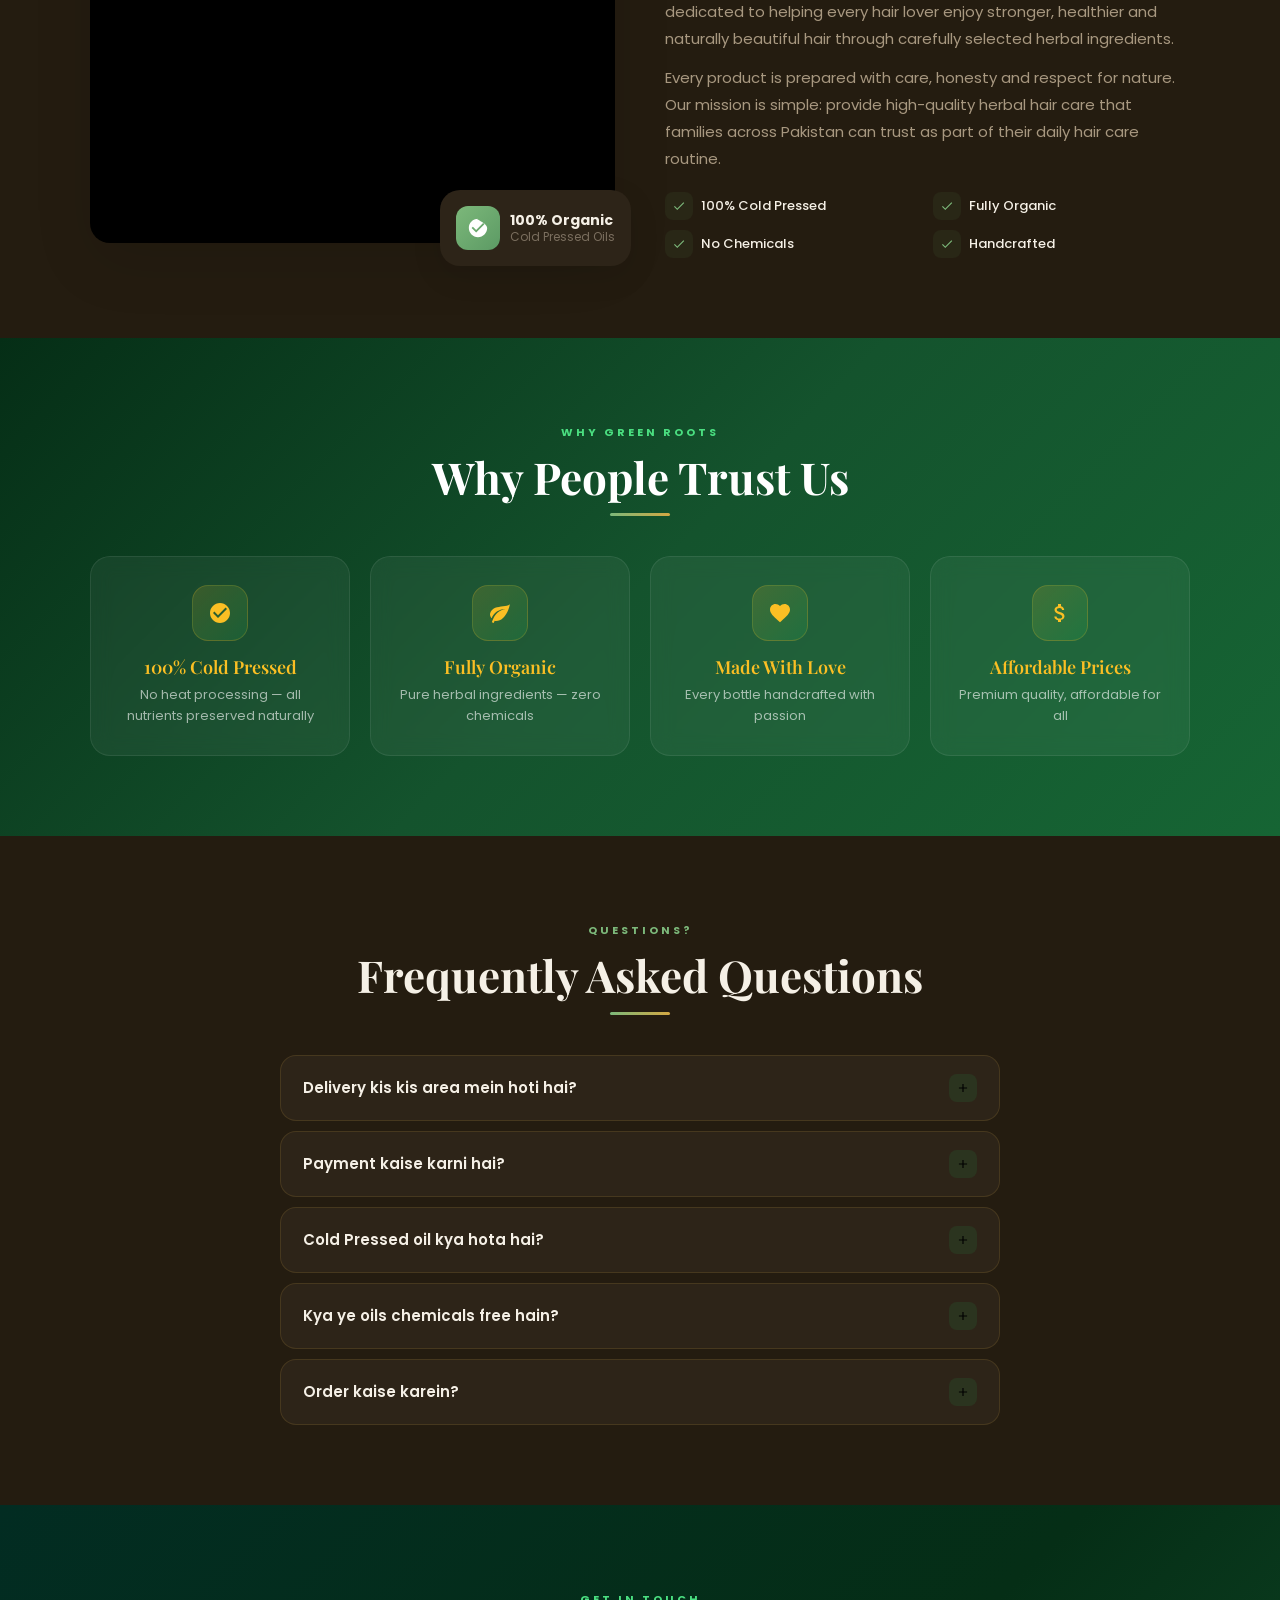
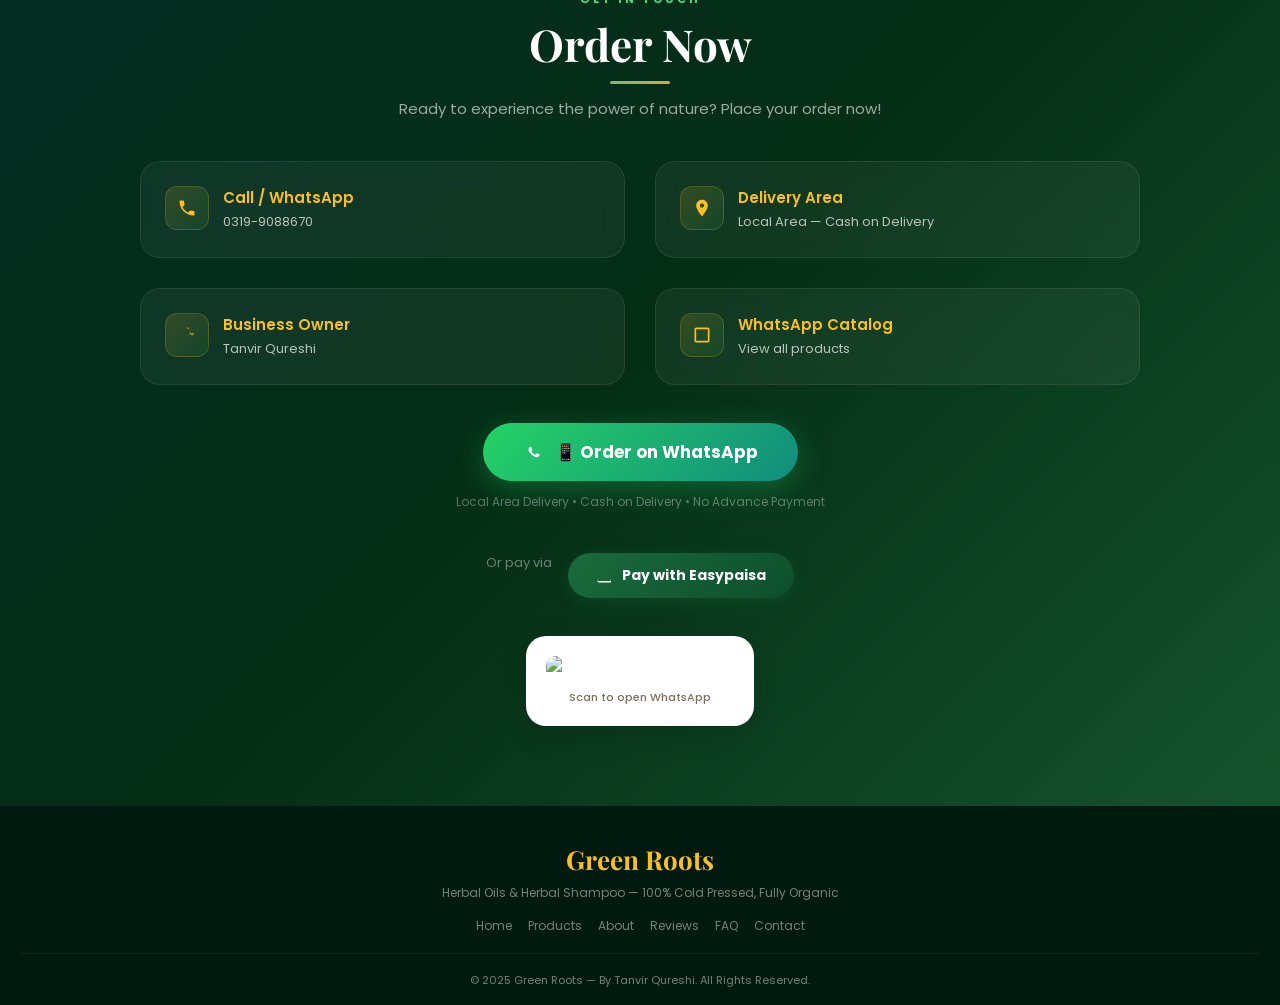
==== commit 7c77a6d0: "Add files via upload" ====
--- a/index.html
+++ b/index.html
@@ -90,7 +90,7 @@
           </svg></button>
         <button class="nav-btn" id="langToggle" title="English/اردو" onclick="toggleLang()"><span
             id="langLabel">اردو</span></button>
-        <button class="nav-btn nav-cart" id="cartToggle" onclick="toggleCart()">
+        <button class="nav-btn nav-cart" id="cartToggle" onclick="openCartSidebar()">
           <svg viewBox="0 0 24 24">
             <path
               d="M7 18c-1.1 0-1.99.9-1.99 2S5.9 22 7 22s2-.9 2-2-.9-2-2-2zM1 2v2h2l3.6 7.59-1.35 2.45c-.16.28-.25.61-.25.96 0 1.1.9 2 2 2h12v-2H7.42c-.14 0-.25-.11-.25-.25l.03-.12.9-1.63h7.45c.75 0 1.41-.41 1.75-1.03l3.58-6.49c.08-.14.12-.31.12-.48 0-.55-.45-1-1-1H5.21l-.94-2H1zm16 16c-1.1 0-1.99.9-1.99 2s.89 2 1.99 2 2-.9 2-2-.9-2-2-2z" />
@@ -708,6 +708,51 @@
   </div>
 
 </div>
+
+<!-- ===== SHOPPING CART SIDEBAR ===== -->
+
+<div id="cartSidebar" class="cart-sidebar">
+
+    <div class="cart-header">
+
+        <h2>🛒 Shopping Cart</h2>
+
+        <span class="cart-close" onclick="closeCartSidebar()">×</span>
+
+    </div>
+
+    <div id="cartSidebarItems" class="cart-items">
+
+    </div>
+
+    <div class="cart-footer">
+
+        <div class="cart-total">
+
+            Total:
+            <span id="cartSidebarTotal">Rs.0</span>
+
+        </div>
+
+        <a
+        href="#"
+        id="cartSidebarWhatsApp"
+        target="_blank"
+        class="cart-checkout">
+
+        💬 Checkout on WhatsApp
+
+        </a>
+
+    </div>
+
+</div>
+
+<div id="cartSidebarOverlay"
+class="cart-overlay"
+onclick="closeCartSidebar()">
+
+</div>
 <script src="js/script.js"></script>
 </body>
 
--- a/css/style.css
+++ b/css/style.css
@@ -3378,4 +3378,218 @@
 
 }
 
+}
+/* ===== PREMIUM CART SIDEBAR ===== */
+
+.cart-sidebar{
+
+position:fixed;
+
+top:0;
+
+right:-420px;
+
+width:380px;
+
+height:100%;
+
+background:#ffffff;
+
+box-shadow:-10px 0 35px rgba(0,0,0,.18);
+
+z-index:9999;
+
+transition:.45s ease;
+
+display:flex;
+
+flex-direction:column;
+
+overflow:hidden;
+
+}
+
+.cart-sidebar.active{
+
+right:0;
+
+}
+
+.cart-overlay{
+
+position:fixed;
+
+top:0;
+
+left:0;
+
+width:100%;
+
+height:100%;
+
+background:rgba(0,0,0,.45);
+
+backdrop-filter:blur(3px);
+
+opacity:0;
+
+visibility:hidden;
+
+transition:.35s;
+
+z-index:9998;
+
+}
+
+.cart-overlay.active{
+
+opacity:1;
+
+visibility:visible;
+
+}
+
+.cart-header{
+
+display:flex;
+
+justify-content:space-between;
+
+align-items:center;
+
+padding:22px;
+
+background:#0F5132;
+
+color:#fff;
+
+}
+
+.cart-header h2{
+
+font-size:22px;
+
+margin:0;
+
+}
+
+.cart-close{
+
+font-size:30px;
+
+cursor:pointer;
+
+}
+
+.cart-items{
+
+flex:1;
+
+overflow-y:auto;
+
+padding:18px;
+
+}
+.cart-items img{
+
+border:1px solid #ddd;
+
+}
+
+.cart-items div{
+
+color:#222;
+
+}
+
+.cart-items div div:first-child{
+
+font-size:17px;
+
+font-weight:700;
+
+color:#222;
+
+margin-bottom:4px;
+
+}
+
+.cart-items div div:nth-child(2){
+
+color:#666;
+
+font-size:14px;
+
+}
+
+.cart-items div div:nth-child(3){
+
+color:#0F5132;
+
+font-weight:700;
+
+font-size:15px;
+
+}
+
+.cart-footer{
+
+padding:20px;
+
+border-top:1px solid #ddd;
+
+background:#fafafa;
+
+}
+
+.cart-total{
+
+display:flex;
+
+justify-content:space-between;
+
+font-size:20px;
+
+font-weight:700;
+
+margin-bottom:18px;
+
+}
+
+.cart-checkout{
+
+display:block;
+
+text-align:center;
+
+background:#25D366;
+
+color:#fff;
+
+padding:14px;
+
+border-radius:10px;
+
+font-weight:700;
+
+text-decoration:none;
+
+transition:.3s;
+
+}
+
+.cart-checkout:hover{
+
+background:#1ebd5a;
+
+}
+
+@media(max-width:768px){
+
+.cart-sidebar{
+
+width:100%;
+
+}
+
 }
--- a/css/style.css
+++ b/css/style.css
@@ -3378,4 +3378,218 @@
 
 }
 
+}
+/* ===== PREMIUM CART SIDEBAR ===== */
+
+.cart-sidebar{
+
+position:fixed;
+
+top:0;
+
+right:-420px;
+
+width:380px;
+
+height:100%;
+
+background:#ffffff;
+
+box-shadow:-10px 0 35px rgba(0,0,0,.18);
+
+z-index:9999;
+
+transition:.45s ease;
+
+display:flex;
+
+flex-direction:column;
+
+overflow:hidden;
+
+}
+
+.cart-sidebar.active{
+
+right:0;
+
+}
+
+.cart-overlay{
+
+position:fixed;
+
+top:0;
+
+left:0;
+
+width:100%;
+
+height:100%;
+
+background:rgba(0,0,0,.45);
+
+backdrop-filter:blur(3px);
+
+opacity:0;
+
+visibility:hidden;
+
+transition:.35s;
+
+z-index:9998;
+
+}
+
+.cart-overlay.active{
+
+opacity:1;
+
+visibility:visible;
+
+}
+
+.cart-header{
+
+display:flex;
+
+justify-content:space-between;
+
+align-items:center;
+
+padding:22px;
+
+background:#0F5132;
+
+color:#fff;
+
+}
+
+.cart-header h2{
+
+font-size:22px;
+
+margin:0;
+
+}
+
+.cart-close{
+
+font-size:30px;
+
+cursor:pointer;
+
+}
+
+.cart-items{
+
+flex:1;
+
+overflow-y:auto;
+
+padding:18px;
+
+}
+.cart-items img{
+
+border:1px solid #ddd;
+
+}
+
+.cart-items div{
+
+color:#222;
+
+}
+
+.cart-items div div:first-child{
+
+font-size:17px;
+
+font-weight:700;
+
+color:#222;
+
+margin-bottom:4px;
+
+}
+
+.cart-items div div:nth-child(2){
+
+color:#666;
+
+font-size:14px;
+
+}
+
+.cart-items div div:nth-child(3){
+
+color:#0F5132;
+
+font-weight:700;
+
+font-size:15px;
+
+}
+
+.cart-footer{
+
+padding:20px;
+
+border-top:1px solid #ddd;
+
+background:#fafafa;
+
+}
+
+.cart-total{
+
+display:flex;
+
+justify-content:space-between;
+
+font-size:20px;
+
+font-weight:700;
+
+margin-bottom:18px;
+
+}
+
+.cart-checkout{
+
+display:block;
+
+text-align:center;
+
+background:#25D366;
+
+color:#fff;
+
+padding:14px;
+
+border-radius:10px;
+
+font-weight:700;
+
+text-decoration:none;
+
+transition:.3s;
+
+}
+
+.cart-checkout:hover{
+
+background:#1ebd5a;
+
+}
+
+@media(max-width:768px){
+
+.cart-sidebar{
+
+width:100%;
+
+}
+
 }
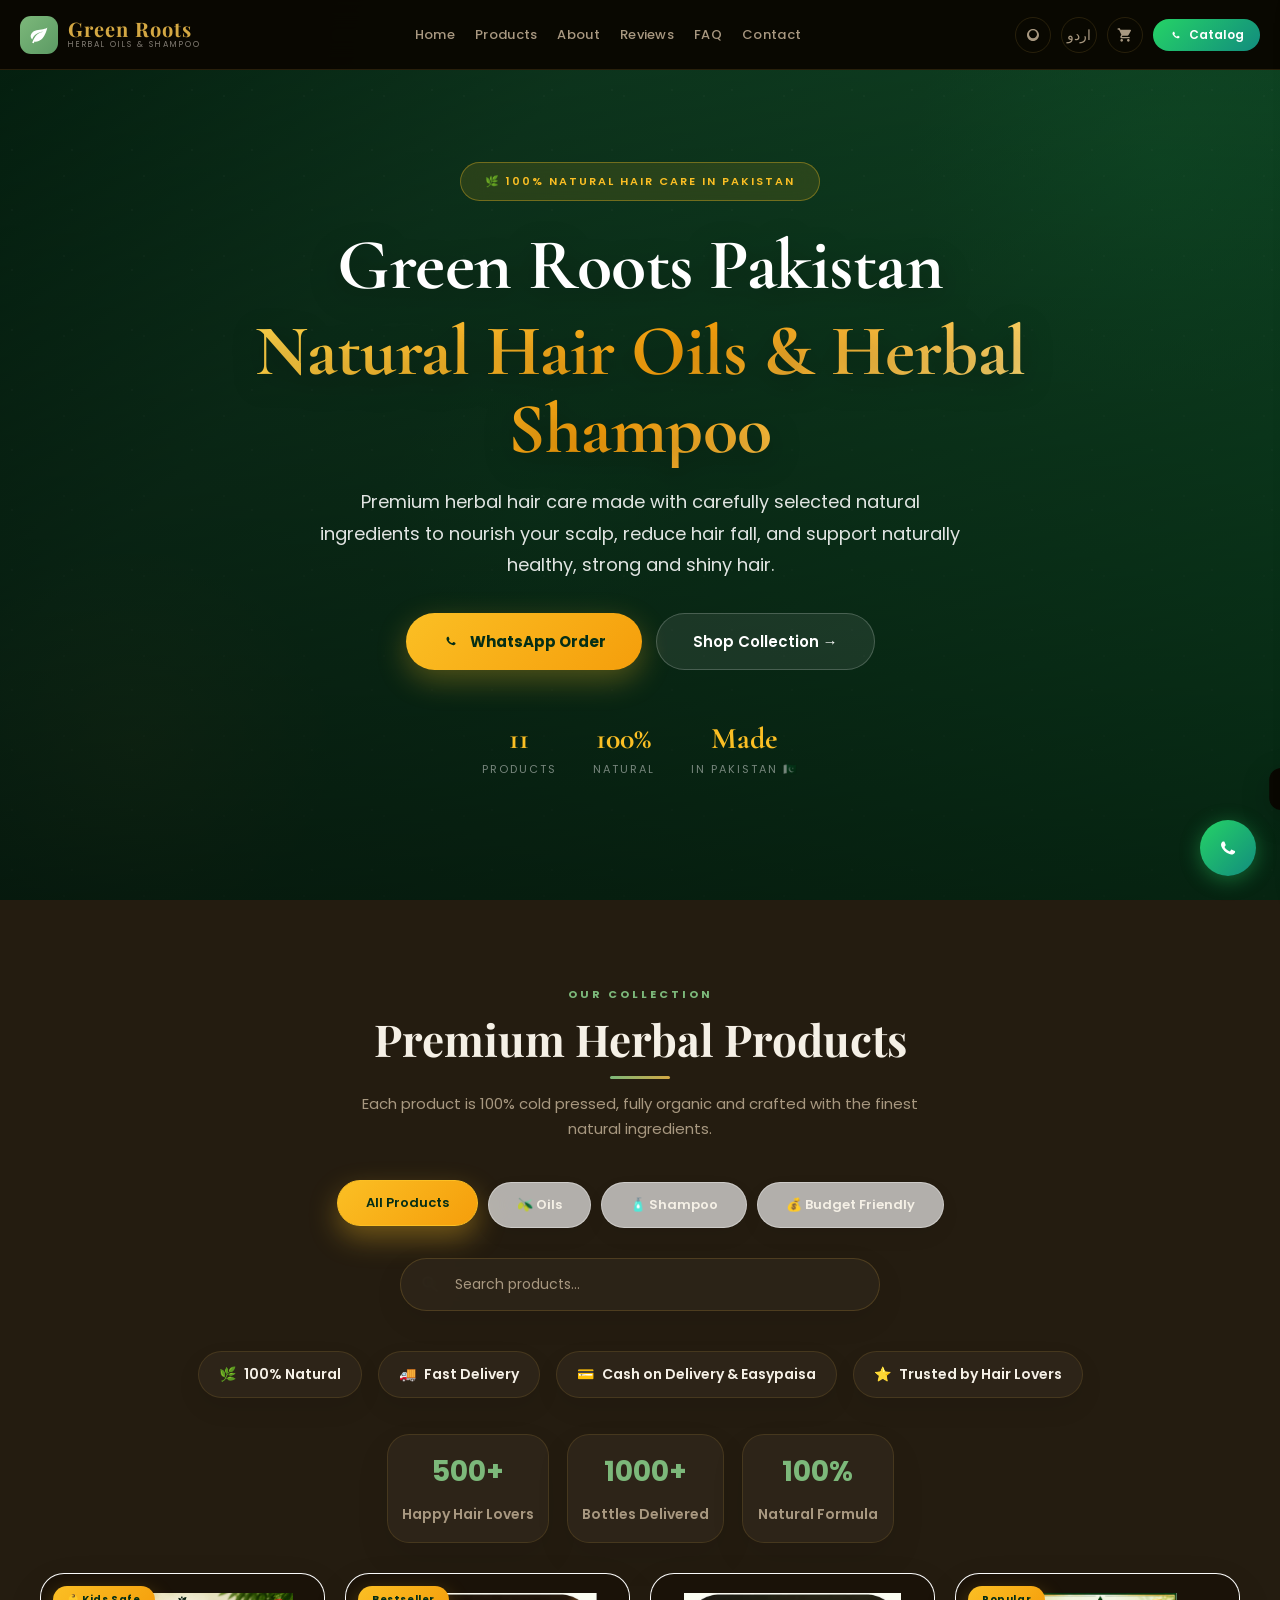
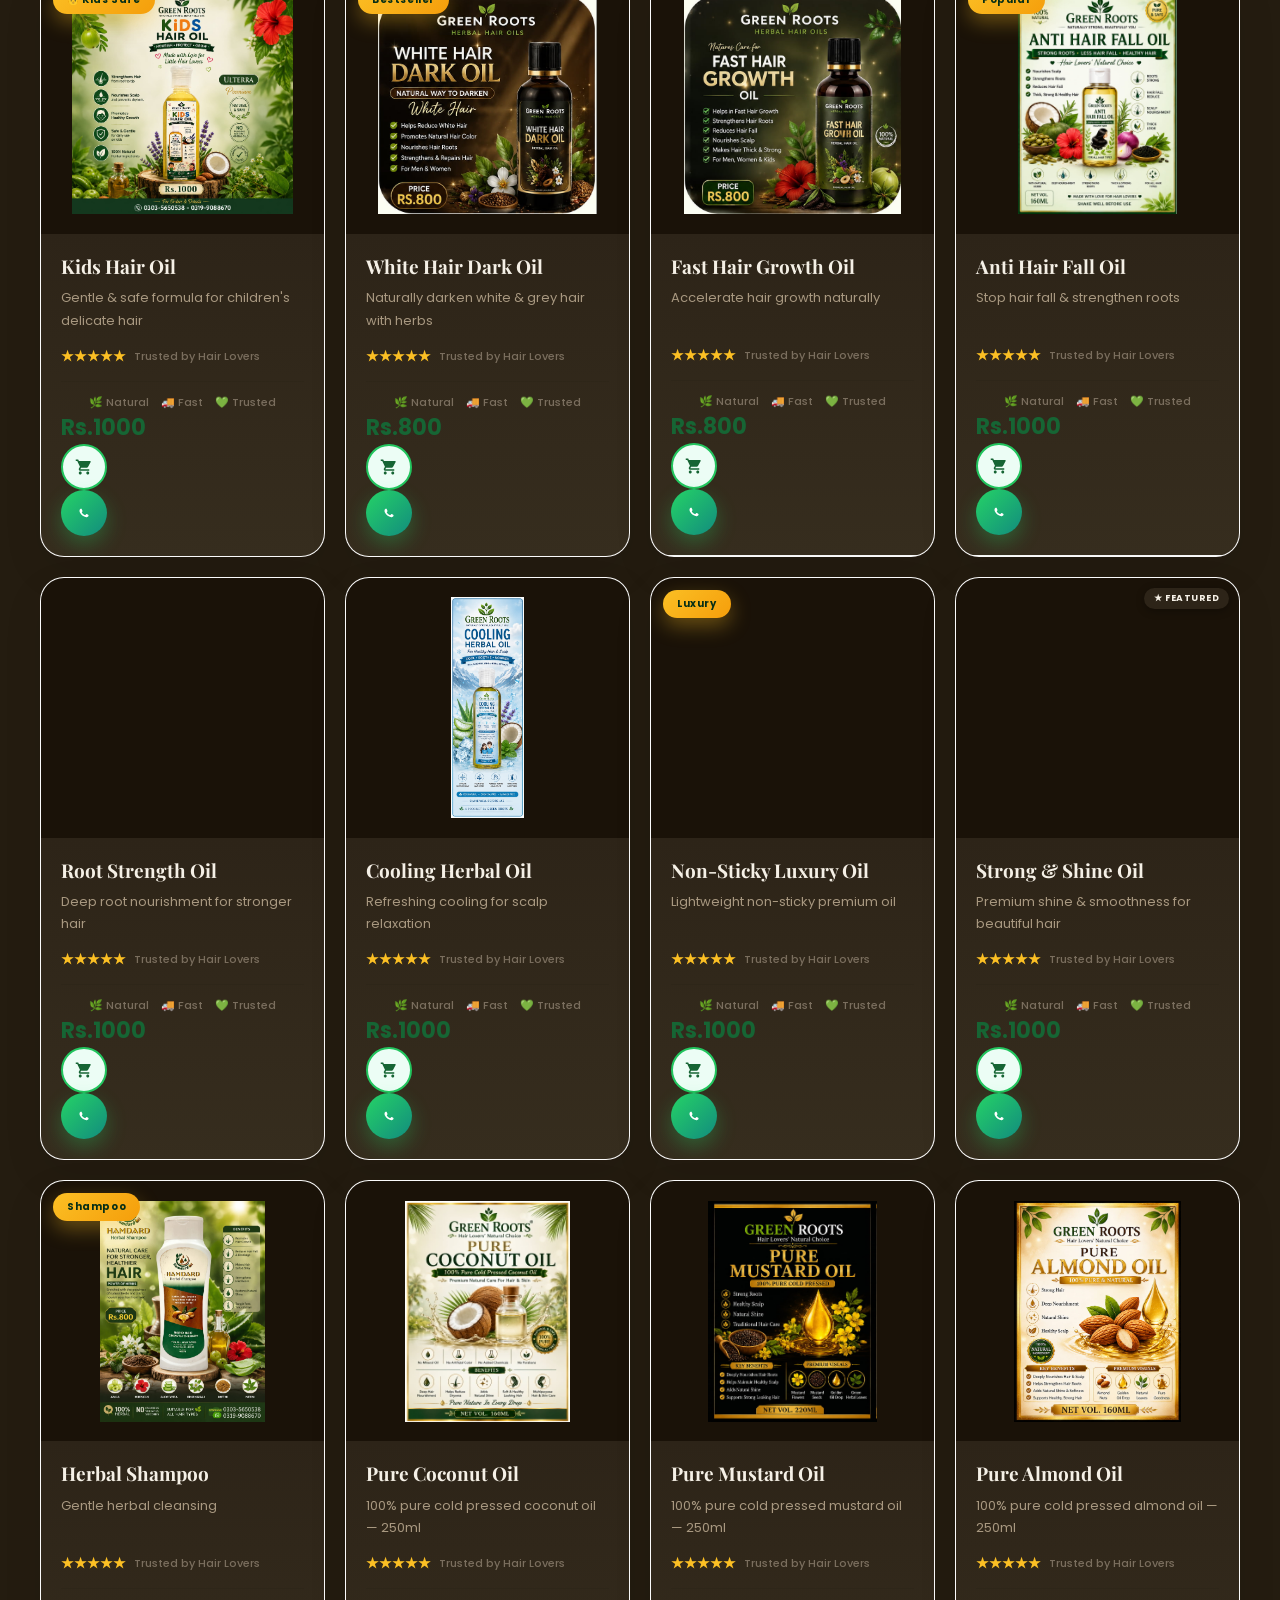
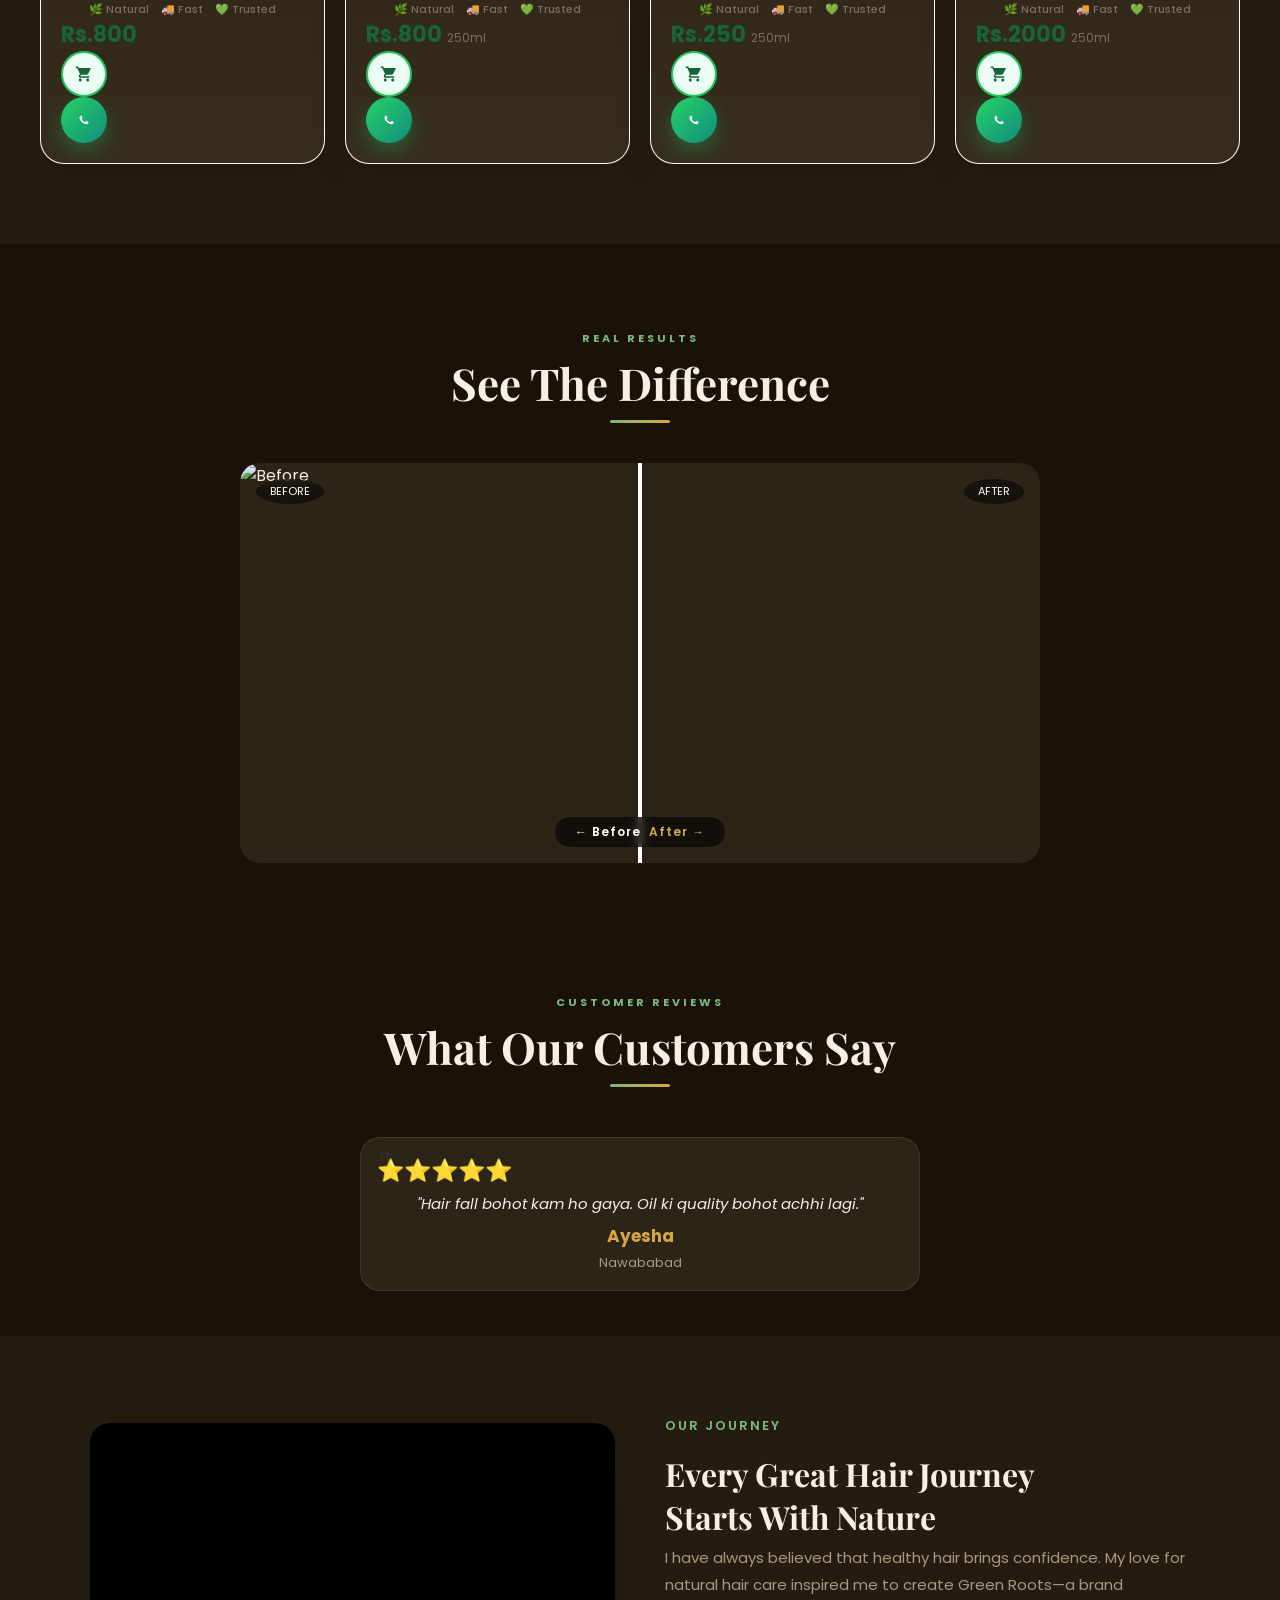
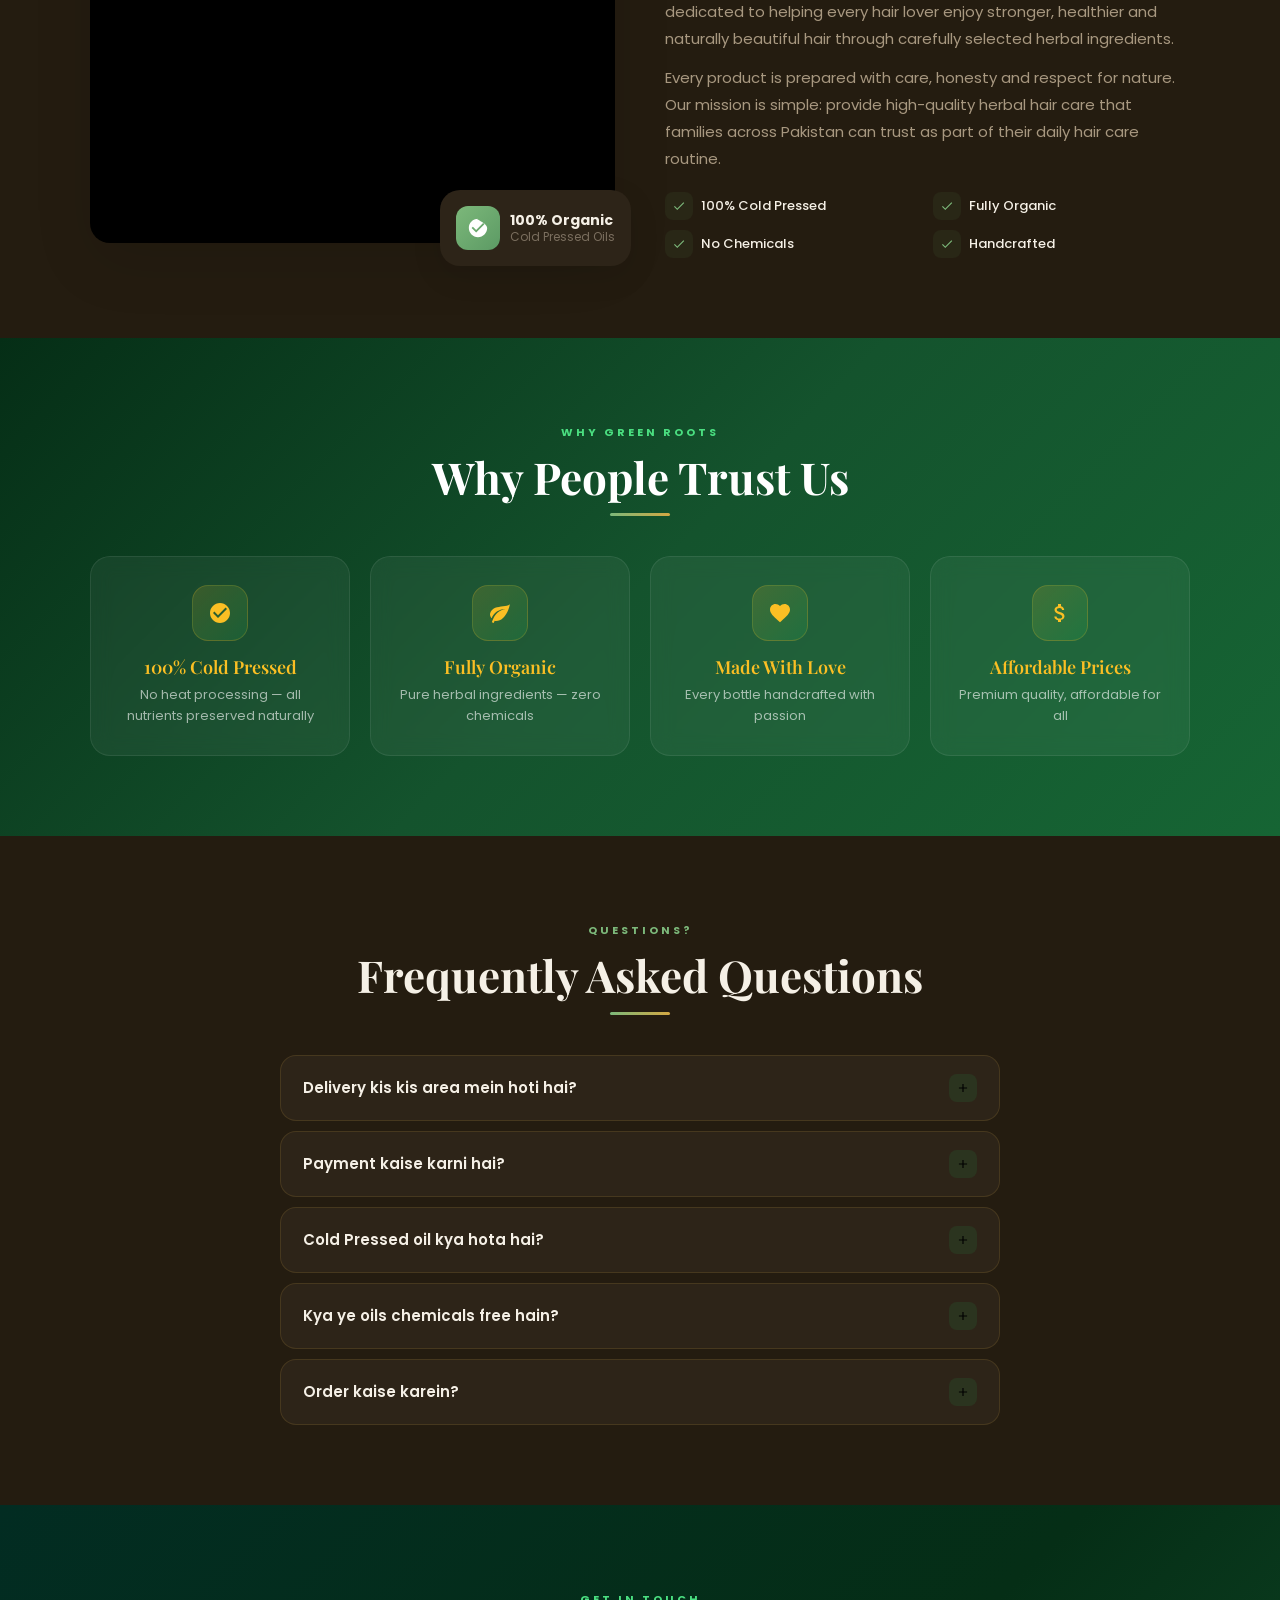
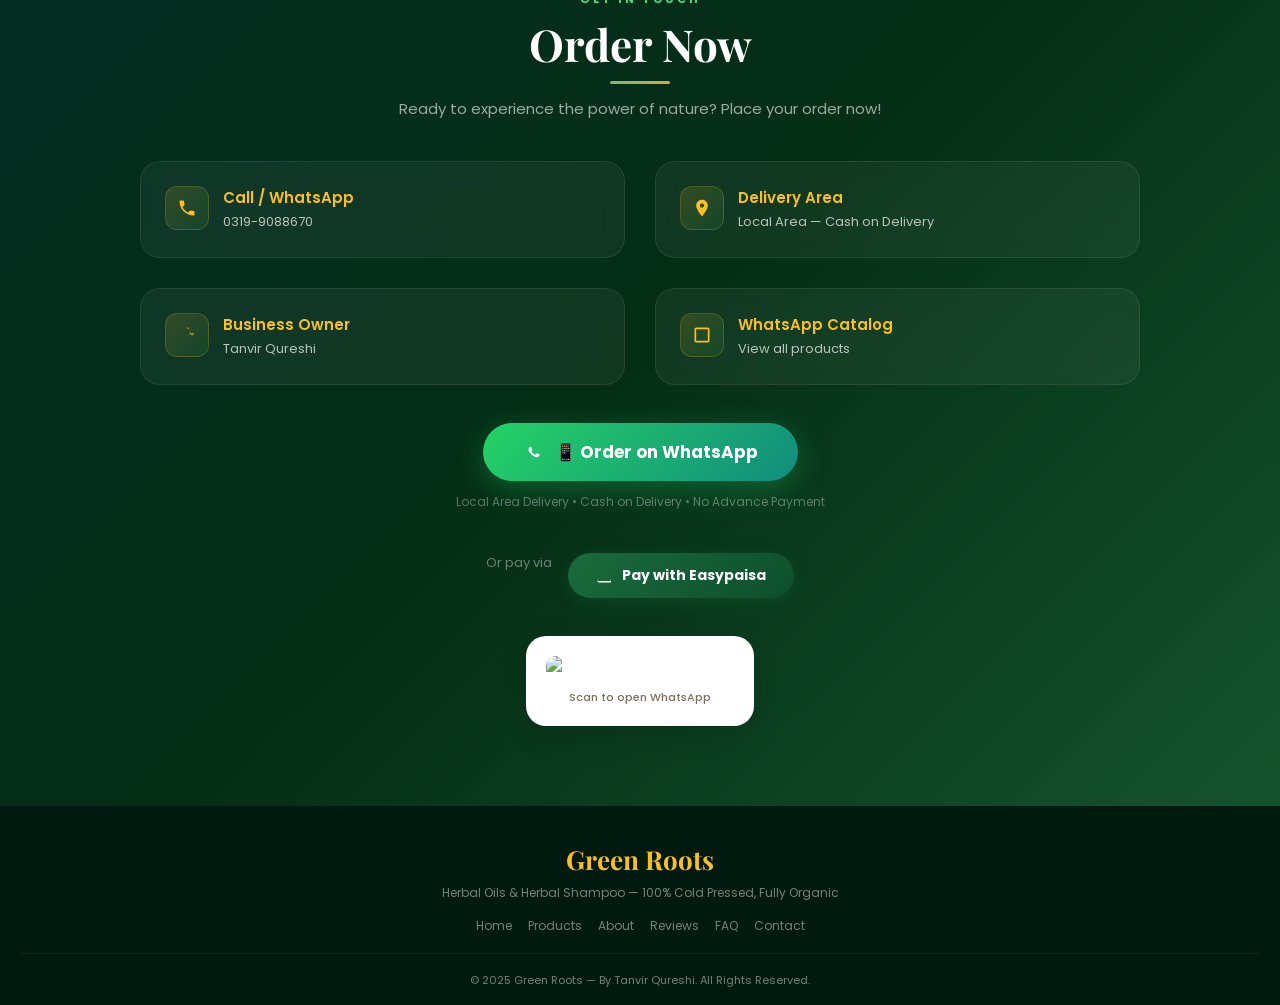
==== commit cbe4189b: "Add files via upload" ====
--- a/index.html
+++ b/index.html
@@ -60,6 +60,9 @@
 </head>
 
 <body>
+  <div id="flyingCartItem" class="flying-cart-item">
+    <img id="flyingCartImage" src="" alt="">
+</div>
 
   <div class="loader" id="loader">
     <div class="loader-brand">GREEN ROOTS</div>
@@ -734,15 +737,23 @@
 
         </div>
 
-        <a
-        href="#"
-        id="cartSidebarWhatsApp"
-        target="_blank"
-        class="cart-checkout">
-
-        💬 Checkout on WhatsApp
-
-        </a>
+        <button
+id="cartSidebarBuyNow"
+class="cart-buynow">
+
+🛒 Buy Now
+
+</button>
+
+<a
+href="#"
+id="cartSidebarWhatsApp"
+target="_blank"
+class="cart-checkout">
+
+💬 Checkout on WhatsApp
+
+</a>
 
     </div>
 
@@ -753,6 +764,39 @@
 onclick="closeCartSidebar()">
 
 </div>
+<!-- ===== PAYMENT POPUP ===== -->
+
+<div id="paymentPopup" class="payment-popup">
+
+<div class="payment-box">
+
+<span class="payment-close" onclick="closePaymentPopup()">×</span>
+
+<h2>Choose Payment Method</h2>
+
+<p>Select your preferred payment option.</p>
+
+<button
+id="easyPaisaBtn"
+class="payment-option">
+💳 EasyPaisa
+</button>
+
+<button
+id="jazzCashBtn"
+class="payment-option">
+🏦 JazzCash
+</button>
+
+<button
+id="codBtn"
+class="payment-option">
+🚚 Cash on Delivery
+</button>
+
+</div>
+
+</div>
 <script src="js/script.js"></script>
 </body>
 
--- a/css/style.css
+++ b/css/style.css
@@ -897,10 +897,13 @@
     }
 
     .product-card:hover {
-      transform: translateY(-14px) scale(1.02);
+      transform: translateY(-12px) scale(1.015);
       box-shadow: 0 35px 70px rgba(0, 0, 0, .18);
       border-color: #fbbf24;
       background: linear-gradient(180deg, #ffffff, #fdfcf7);
+      box-shadow:0 30px 70px rgba(15,81,50,.18);
+
+filter:saturate(1.05);
     }
 
     .product-img-area {
@@ -3555,6 +3558,43 @@
 margin-bottom:18px;
 
 }
+.cart-buynow{
+
+display:block;
+
+text-align:center;
+
+background:linear-gradient(135deg,#fbbf24,#f59e0b);
+
+color:#1b1405;
+
+padding:14px;
+
+border:none;
+
+border-radius:10px;
+
+font-weight:700;
+
+font-size:16px;
+
+cursor:pointer;
+
+margin-bottom:12px;
+
+transition:.3s;
+
+box-shadow:0 8px 18px rgba(245,158,11,.35);
+
+}
+
+.cart-buynow:hover{
+
+transform:translateY(-2px);
+
+box-shadow:0 12px 25px rgba(245,158,11,.45);
+
+}
 
 .cart-checkout{
 
@@ -3592,4 +3632,211 @@
 
 }
 
+}
+/* ===== PAYMENT POPUP ===== */
+
+.payment-popup{
+
+position:fixed;
+
+top:0;
+
+left:0;
+
+width:100%;
+
+height:100%;
+
+background:rgba(0,0,0,.55);
+
+display:none;
+
+justify-content:center;
+
+align-items:center;
+
+z-index:99999;
+
+backdrop-filter:blur(4px);
+
+}
+
+.payment-popup.active{
+
+display:flex;
+
+}
+
+.payment-box{
+
+width:92%;
+
+max-width:420px;
+
+background:#ffffff;
+
+border-radius:20px;
+
+padding:28px;
+
+text-align:center;
+
+box-shadow:0 25px 60px rgba(0,0,0,.25);
+
+position:relative;
+
+animation:popupScale .28s ease;
+
+}
+
+.payment-box h2{
+
+font-size:26px;
+
+margin-bottom:8px;
+
+color:#0F5132;
+
+}
+
+.payment-box p{
+
+color:#666;
+
+margin-bottom:24px;
+
+}
+
+.payment-close{
+
+position:absolute;
+
+right:18px;
+
+top:12px;
+
+font-size:30px;
+
+cursor:pointer;
+
+font-weight:700;
+
+color:#666;
+
+}
+
+.payment-option{
+
+width:100%;
+
+padding:15px;
+
+margin-bottom:14px;
+
+border:none;
+
+border-radius:12px;
+
+font-size:17px;
+
+font-weight:700;
+
+cursor:pointer;
+
+background:linear-gradient(135deg,#0F5132,#198754);
+
+color:#fff;
+
+transition:.3s;
+
+}
+
+.payment-option:hover{
+
+transform:translateY(-2px);
+
+box-shadow:0 10px 25px rgba(15,81,50,.30);
+
+}
+
+@keyframes popupScale{
+
+from{
+
+transform:scale(.85);
+
+opacity:0;
+
+}
+
+to{
+
+transform:scale(1);
+
+opacity:1;
+
+}
+
+}
+/* ===== SCROLL REVEAL ===== */
+
+.reveal{
+
+opacity:0;
+
+transform:translateY(45px);
+
+transition:all .8s ease;
+
+}
+
+.reveal.active{
+
+opacity:1;
+
+transform:translateY(0);
+
+}
+/* =====================================
+   FLYING CART ANIMATION
+===================================== */
+
+.flying-cart-item{
+
+position:fixed;
+
+width:95px;
+
+height:95px;
+
+pointer-events:none;
+
+z-index:99999;
+
+opacity:0;
+
+transform:scale(.8);
+
+transition:
+
+left 1.05s cubic-bezier(.22,.61,.36,1),
+
+top 1.05s cubic-bezier(.22,.61,.36,1),
+
+transform 1.05s ease,
+
+opacity .2s ease;
+
+}
+
+.flying-cart-item img{
+
+width:100%;
+
+height:100%;
+
+object-fit:contain;
+
+filter:drop-shadow(0 10px 20px rgba(0,0,0,.25));
+
 }
--- a/css/style.css
+++ b/css/style.css
@@ -897,10 +897,13 @@
     }
 
     .product-card:hover {
-      transform: translateY(-14px) scale(1.02);
+      transform: translateY(-12px) scale(1.015);
       box-shadow: 0 35px 70px rgba(0, 0, 0, .18);
       border-color: #fbbf24;
       background: linear-gradient(180deg, #ffffff, #fdfcf7);
+      box-shadow:0 30px 70px rgba(15,81,50,.18);
+
+filter:saturate(1.05);
     }
 
     .product-img-area {
@@ -3555,6 +3558,43 @@
 margin-bottom:18px;
 
 }
+.cart-buynow{
+
+display:block;
+
+text-align:center;
+
+background:linear-gradient(135deg,#fbbf24,#f59e0b);
+
+color:#1b1405;
+
+padding:14px;
+
+border:none;
+
+border-radius:10px;
+
+font-weight:700;
+
+font-size:16px;
+
+cursor:pointer;
+
+margin-bottom:12px;
+
+transition:.3s;
+
+box-shadow:0 8px 18px rgba(245,158,11,.35);
+
+}
+
+.cart-buynow:hover{
+
+transform:translateY(-2px);
+
+box-shadow:0 12px 25px rgba(245,158,11,.45);
+
+}
 
 .cart-checkout{
 
@@ -3592,4 +3632,211 @@
 
 }
 
+}
+/* ===== PAYMENT POPUP ===== */
+
+.payment-popup{
+
+position:fixed;
+
+top:0;
+
+left:0;
+
+width:100%;
+
+height:100%;
+
+background:rgba(0,0,0,.55);
+
+display:none;
+
+justify-content:center;
+
+align-items:center;
+
+z-index:99999;
+
+backdrop-filter:blur(4px);
+
+}
+
+.payment-popup.active{
+
+display:flex;
+
+}
+
+.payment-box{
+
+width:92%;
+
+max-width:420px;
+
+background:#ffffff;
+
+border-radius:20px;
+
+padding:28px;
+
+text-align:center;
+
+box-shadow:0 25px 60px rgba(0,0,0,.25);
+
+position:relative;
+
+animation:popupScale .28s ease;
+
+}
+
+.payment-box h2{
+
+font-size:26px;
+
+margin-bottom:8px;
+
+color:#0F5132;
+
+}
+
+.payment-box p{
+
+color:#666;
+
+margin-bottom:24px;
+
+}
+
+.payment-close{
+
+position:absolute;
+
+right:18px;
+
+top:12px;
+
+font-size:30px;
+
+cursor:pointer;
+
+font-weight:700;
+
+color:#666;
+
+}
+
+.payment-option{
+
+width:100%;
+
+padding:15px;
+
+margin-bottom:14px;
+
+border:none;
+
+border-radius:12px;
+
+font-size:17px;
+
+font-weight:700;
+
+cursor:pointer;
+
+background:linear-gradient(135deg,#0F5132,#198754);
+
+color:#fff;
+
+transition:.3s;
+
+}
+
+.payment-option:hover{
+
+transform:translateY(-2px);
+
+box-shadow:0 10px 25px rgba(15,81,50,.30);
+
+}
+
+@keyframes popupScale{
+
+from{
+
+transform:scale(.85);
+
+opacity:0;
+
+}
+
+to{
+
+transform:scale(1);
+
+opacity:1;
+
+}
+
+}
+/* ===== SCROLL REVEAL ===== */
+
+.reveal{
+
+opacity:0;
+
+transform:translateY(45px);
+
+transition:all .8s ease;
+
+}
+
+.reveal.active{
+
+opacity:1;
+
+transform:translateY(0);
+
+}
+/* =====================================
+   FLYING CART ANIMATION
+===================================== */
+
+.flying-cart-item{
+
+position:fixed;
+
+width:95px;
+
+height:95px;
+
+pointer-events:none;
+
+z-index:99999;
+
+opacity:0;
+
+transform:scale(.8);
+
+transition:
+
+left 1.05s cubic-bezier(.22,.61,.36,1),
+
+top 1.05s cubic-bezier(.22,.61,.36,1),
+
+transform 1.05s ease,
+
+opacity .2s ease;
+
+}
+
+.flying-cart-item img{
+
+width:100%;
+
+height:100%;
+
+object-fit:contain;
+
+filter:drop-shadow(0 10px 20px rgba(0,0,0,.25));
+
 }
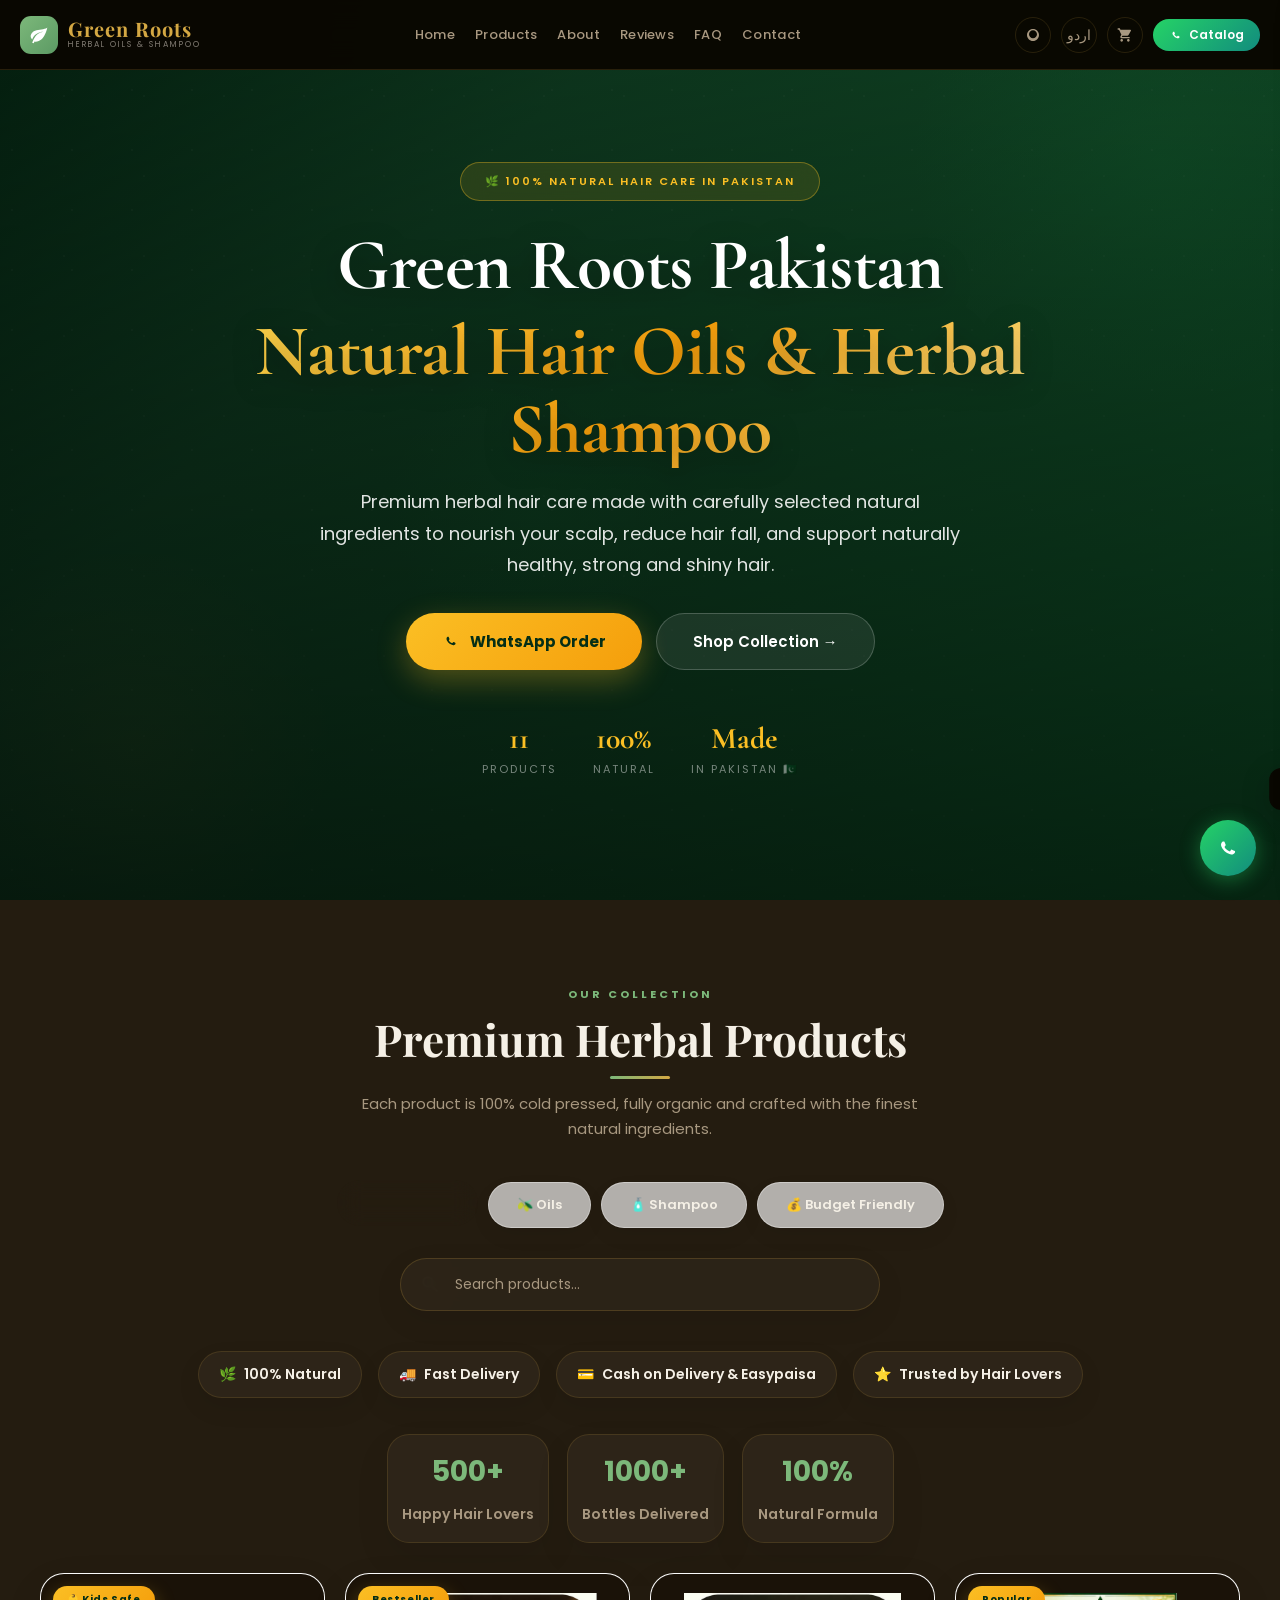
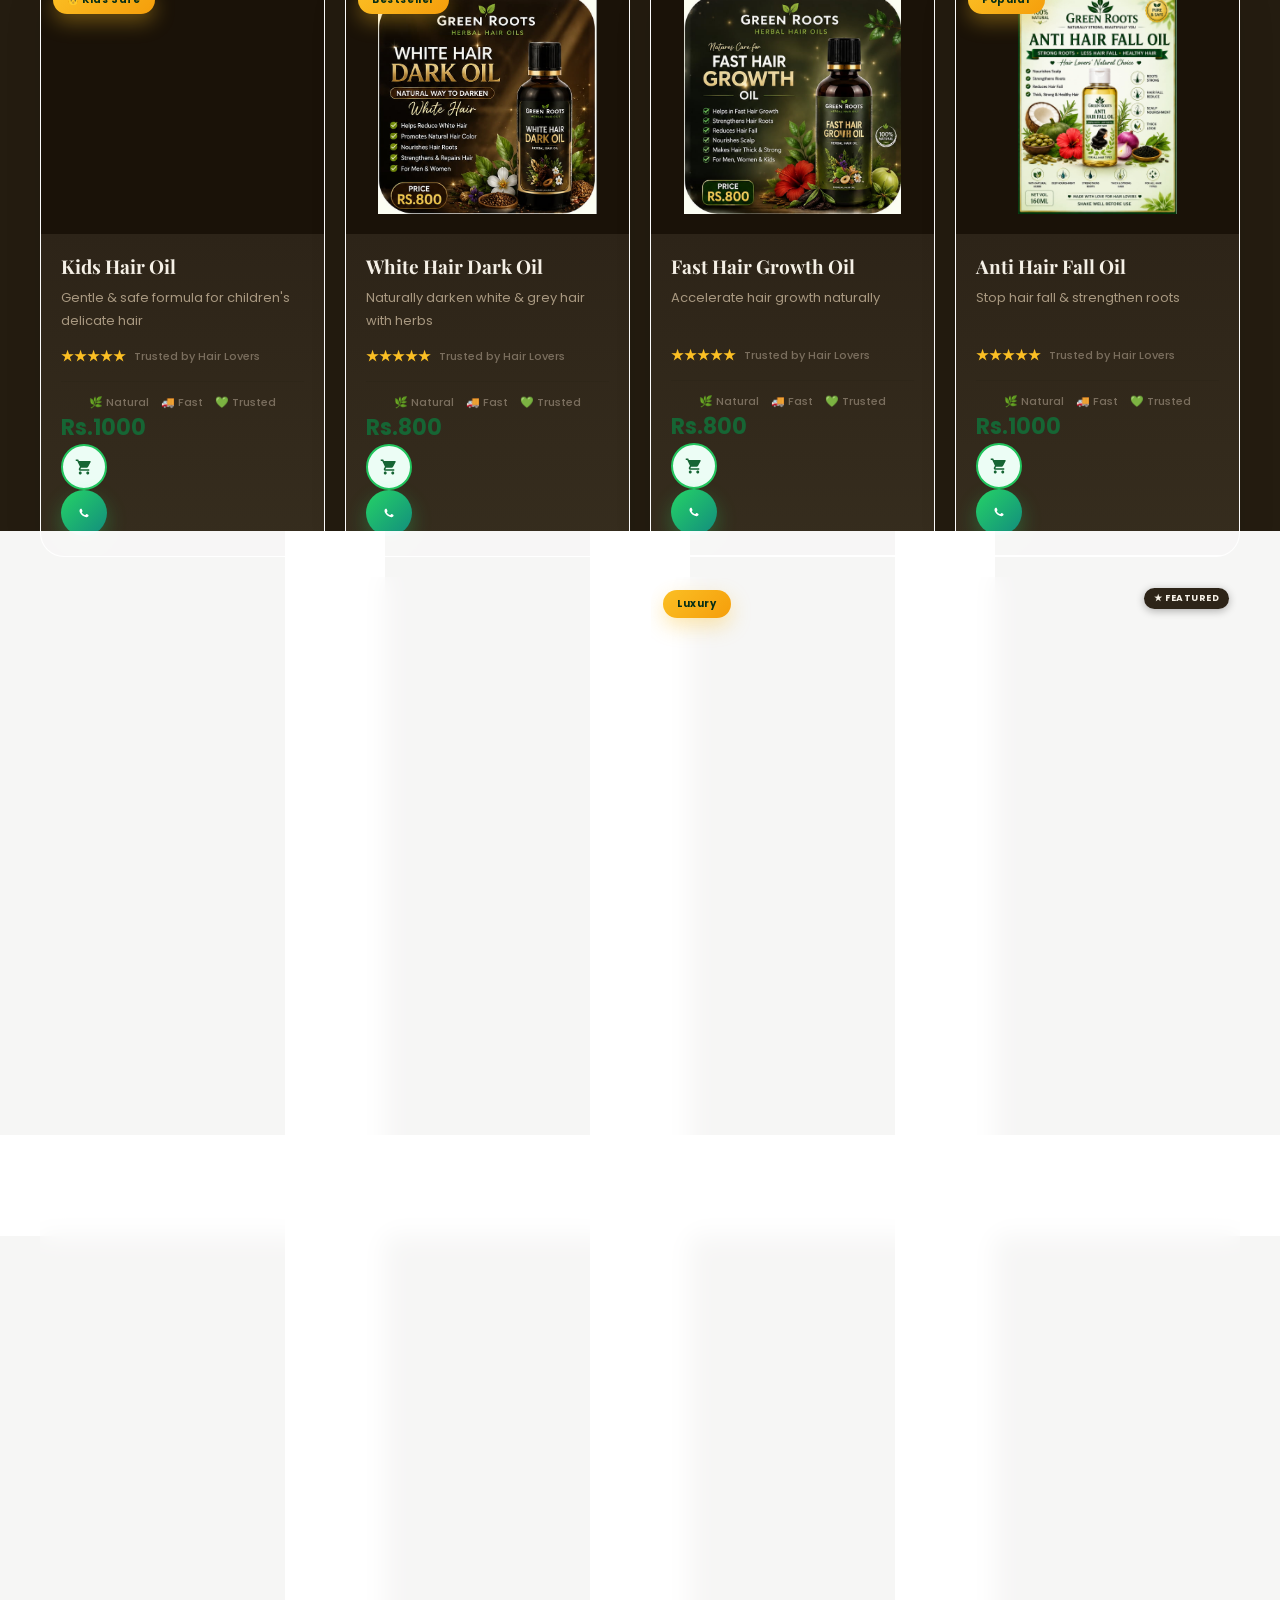
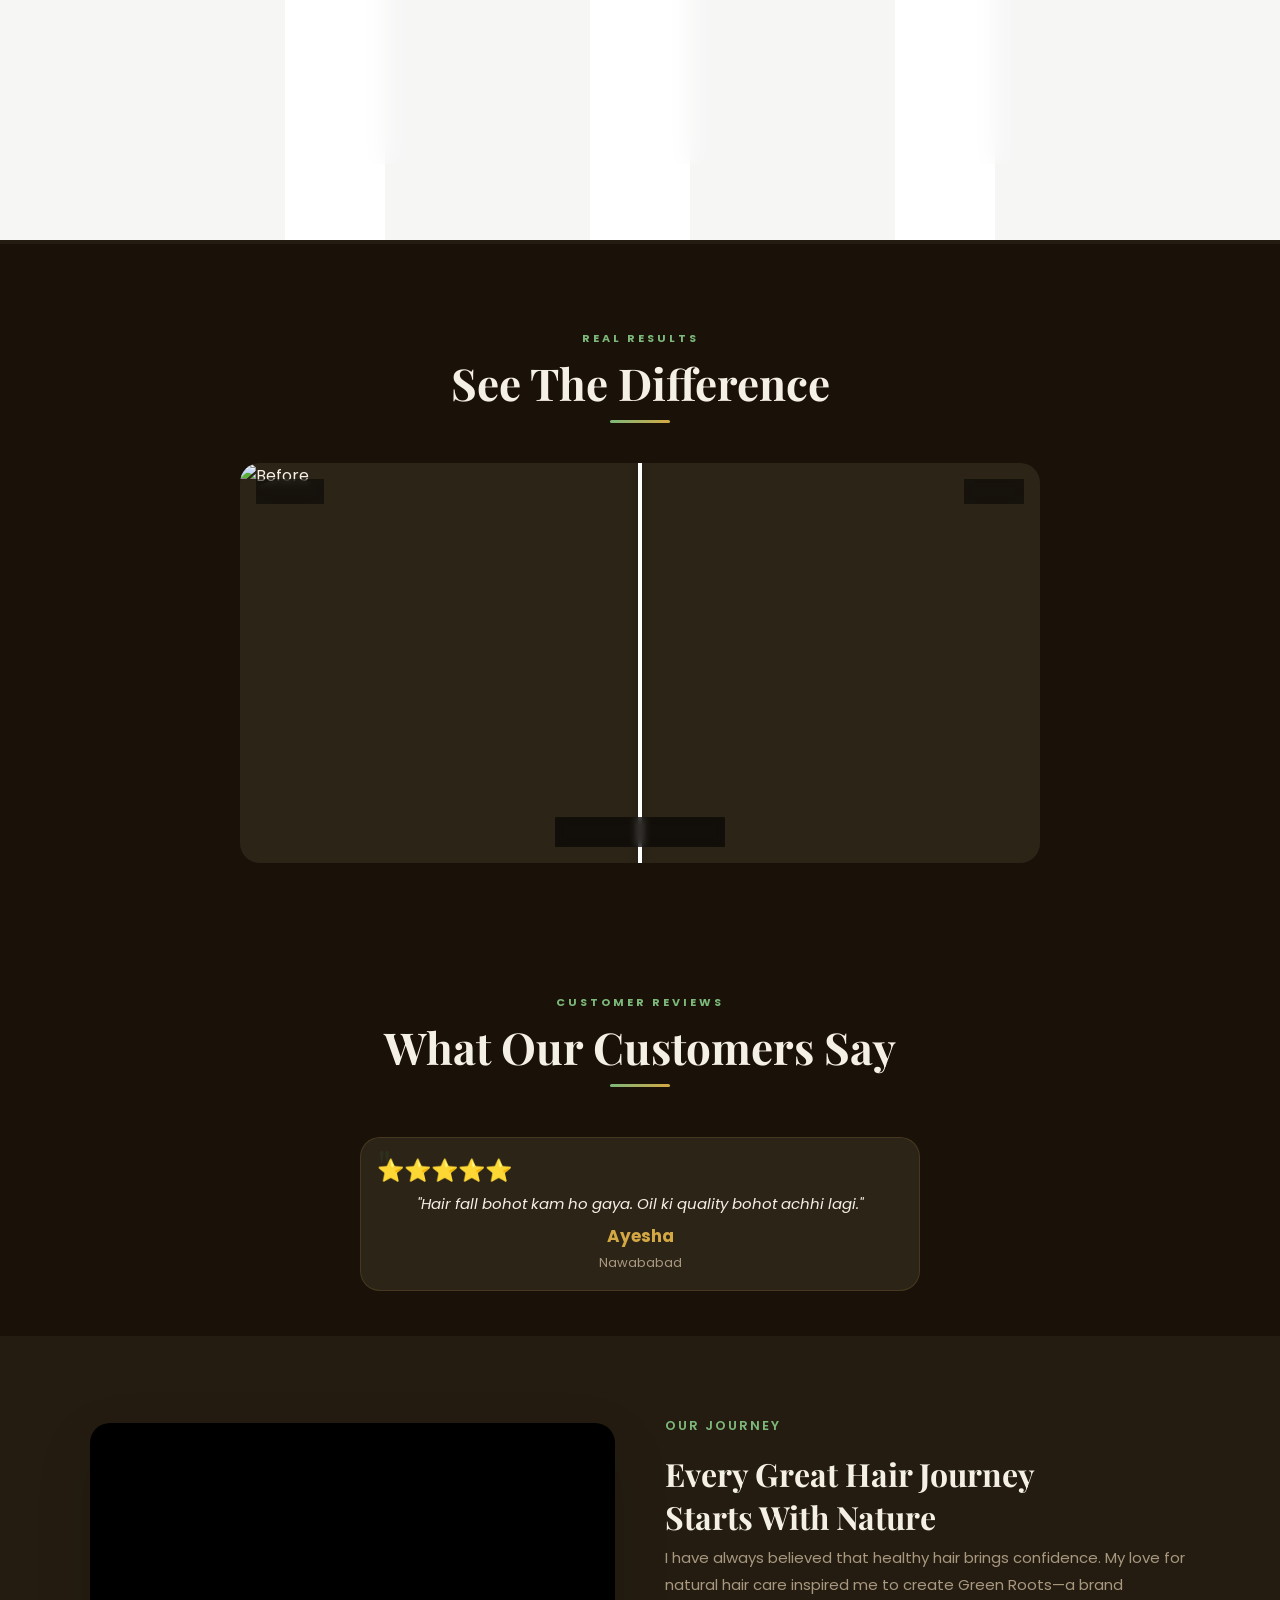
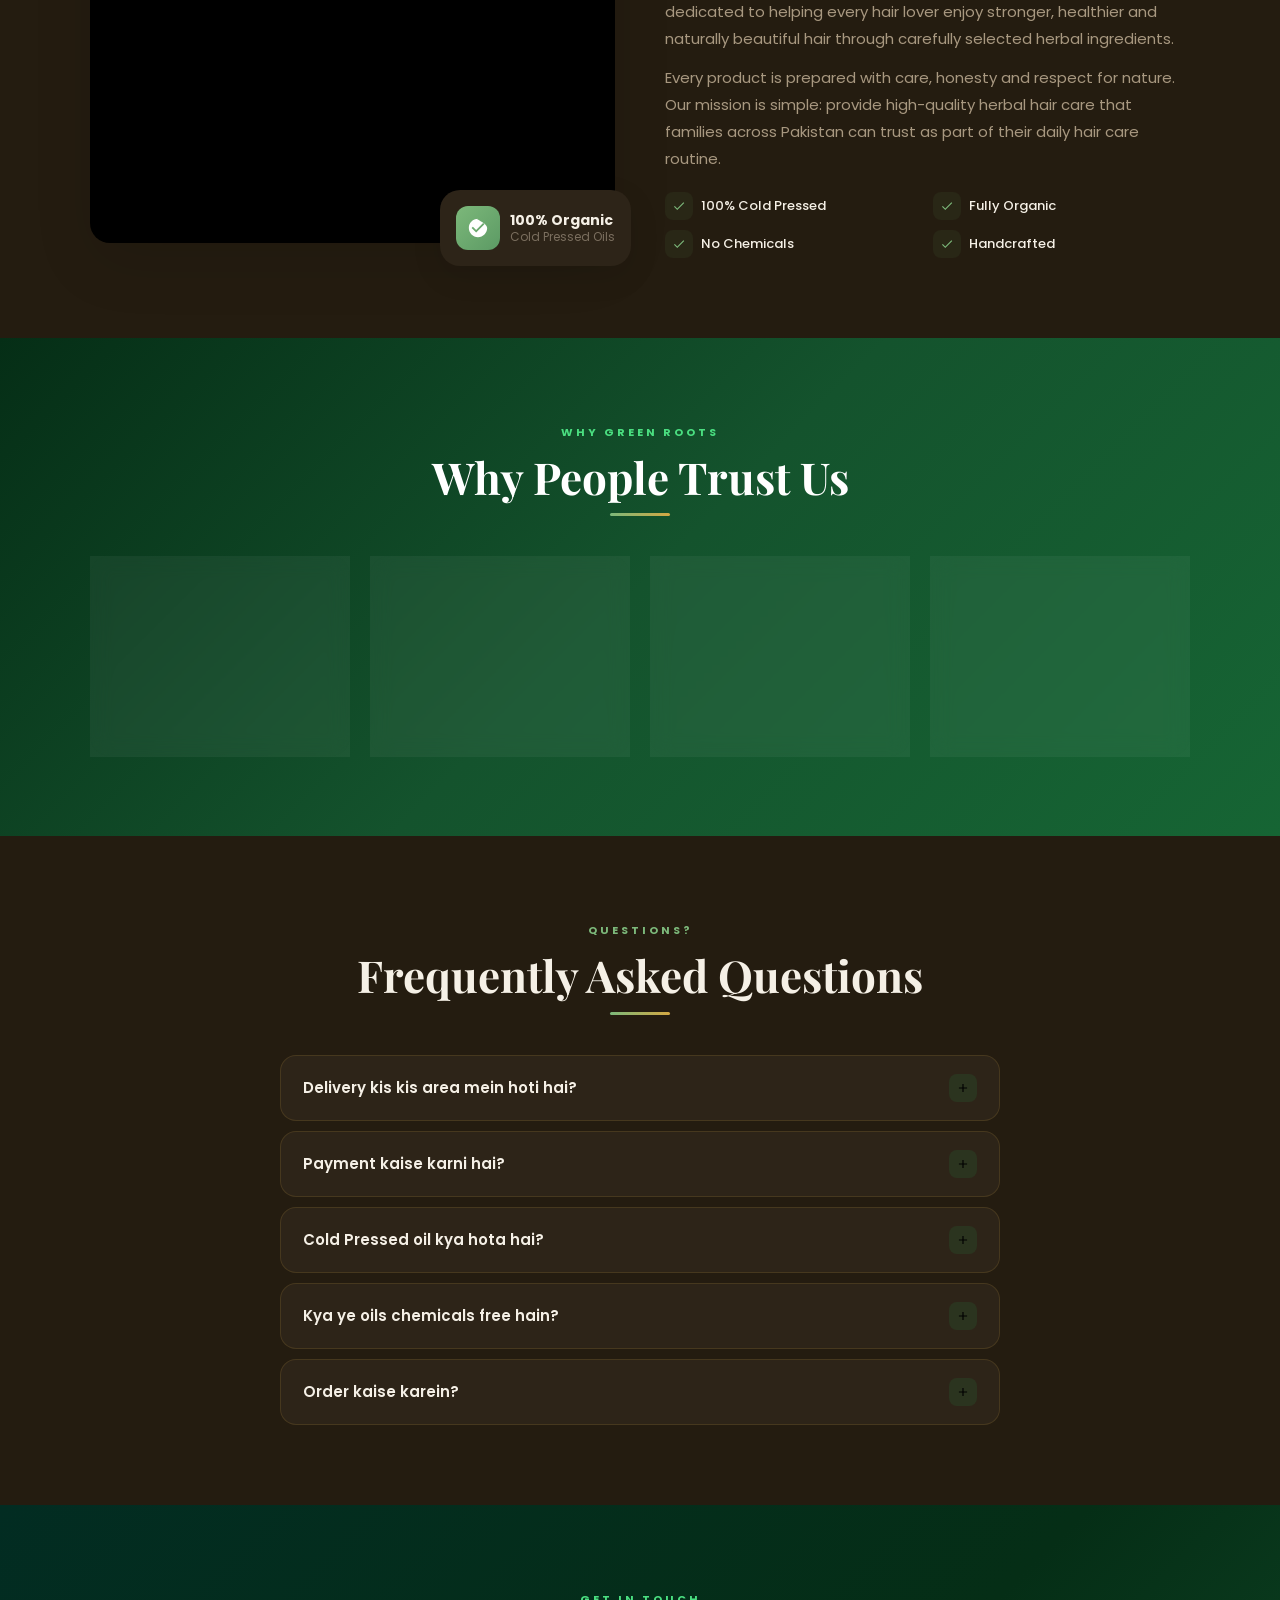
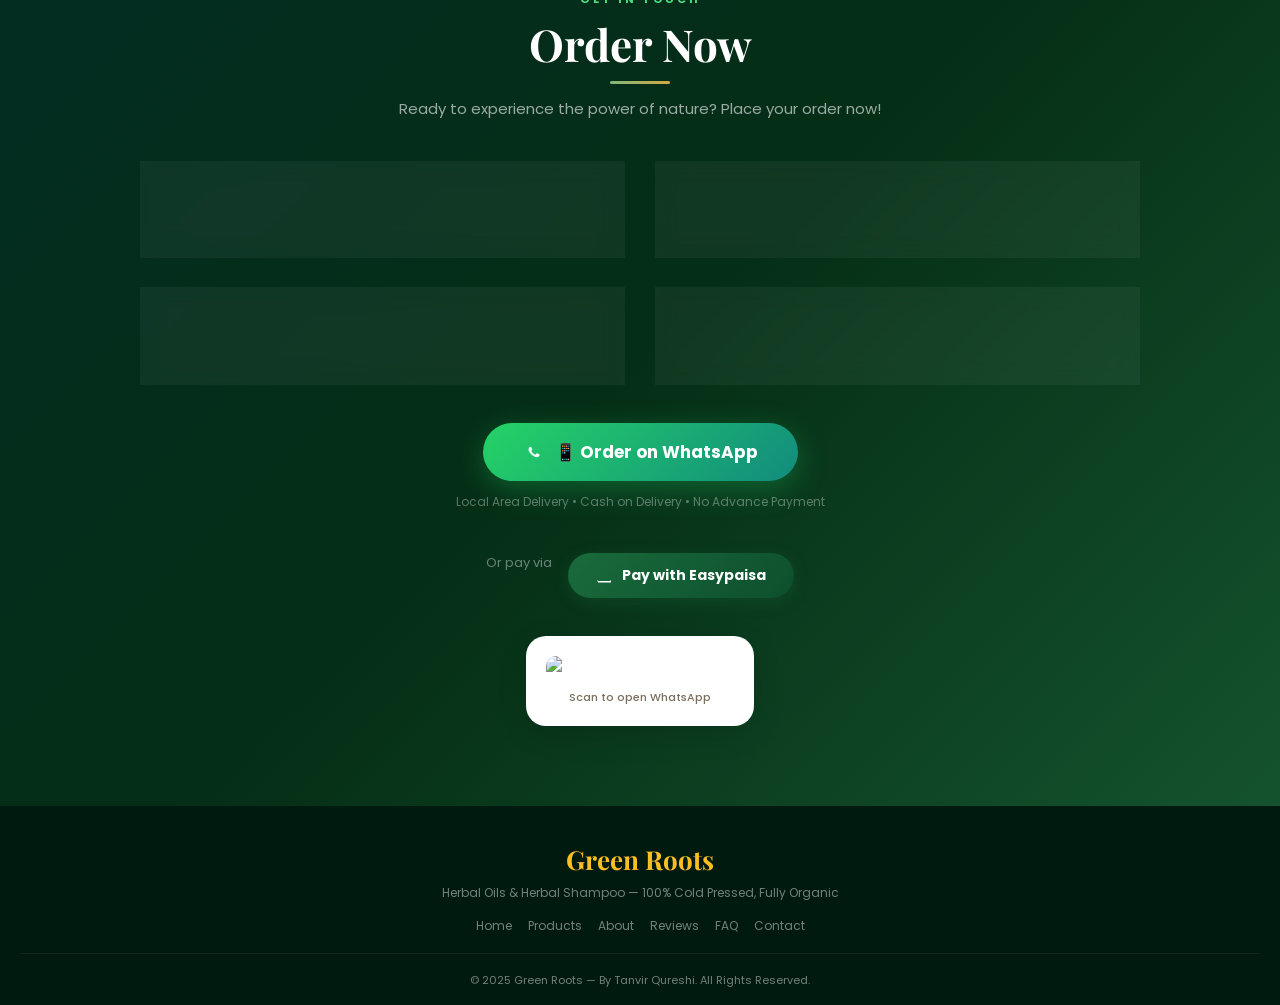
==== commit 122d0867: "Add files via upload" ====
--- a/index.html
+++ b/index.html
@@ -797,6 +797,19 @@
 </div>
 
 </div>
+<!-- ===== CART HINT ===== -->
+
+<div id="cartHint" class="cart-hint">
+
+    <div class="cart-hint-arrow">⬆</div>
+
+    <div class="cart-hint-text">
+
+        🛒 Product Added! Click Cart
+
+    </div>
+
+</div>
 <script src="js/script.js"></script>
 </body>
 
--- a/css/style.css
+++ b/css/style.css
@@ -3839,4 +3839,92 @@
 
 filter:drop-shadow(0 10px 20px rgba(0,0,0,.25));
 
+}
+/* =====================================
+   CART HINT
+===================================== */
+
+.cart-hint{
+
+position:fixed;
+
+top:58px;
+
+right:38px;
+
+z-index:99998;
+
+display:flex;
+
+flex-direction:column;
+
+align-items:center;
+
+opacity:0;
+
+pointer-events:none;
+
+transition:.35s ease;
+
+}
+
+.cart-hint.show{
+
+opacity:1;
+
+}
+
+.cart-hint-arrow{
+
+font-size:48px;
+
+font-weight:900;
+
+color:#0F5132;
+
+text-shadow:
+0 0 8px rgba(15,81,50,.35),
+0 0 16px rgba(34,197,94,.30),
+0 0 26px rgba(22,163,74,.25);
+
+animation:cartArrow .8s infinite alternate;
+
+}
+
+.cart-hint-text{
+
+margin-top:6px;
+
+background:#0F5132;
+
+color:#fff;
+
+padding:10px 16px;
+
+border-radius:12px;
+
+font-size:14px;
+
+font-weight:700;
+
+box-shadow:0 8px 20px rgba(0,0,0,.25);
+
+white-space:nowrap;
+
+}
+
+@keyframes cartArrow{
+
+from{
+
+transform:translateY(0);
+
+}
+
+to{
+
+transform:translateY(-10px);
+
+}
+
 }
--- a/css/style.css
+++ b/css/style.css
@@ -3839,4 +3839,92 @@
 
 filter:drop-shadow(0 10px 20px rgba(0,0,0,.25));
 
+}
+/* =====================================
+   CART HINT
+===================================== */
+
+.cart-hint{
+
+position:fixed;
+
+top:58px;
+
+right:38px;
+
+z-index:99998;
+
+display:flex;
+
+flex-direction:column;
+
+align-items:center;
+
+opacity:0;
+
+pointer-events:none;
+
+transition:.35s ease;
+
+}
+
+.cart-hint.show{
+
+opacity:1;
+
+}
+
+.cart-hint-arrow{
+
+font-size:48px;
+
+font-weight:900;
+
+color:#0F5132;
+
+text-shadow:
+0 0 8px rgba(15,81,50,.35),
+0 0 16px rgba(34,197,94,.30),
+0 0 26px rgba(22,163,74,.25);
+
+animation:cartArrow .8s infinite alternate;
+
+}
+
+.cart-hint-text{
+
+margin-top:6px;
+
+background:#0F5132;
+
+color:#fff;
+
+padding:10px 16px;
+
+border-radius:12px;
+
+font-size:14px;
+
+font-weight:700;
+
+box-shadow:0 8px 20px rgba(0,0,0,.25);
+
+white-space:nowrap;
+
+}
+
+@keyframes cartArrow{
+
+from{
+
+transform:translateY(0);
+
+}
+
+to{
+
+transform:translateY(-10px);
+
+}
+
 }
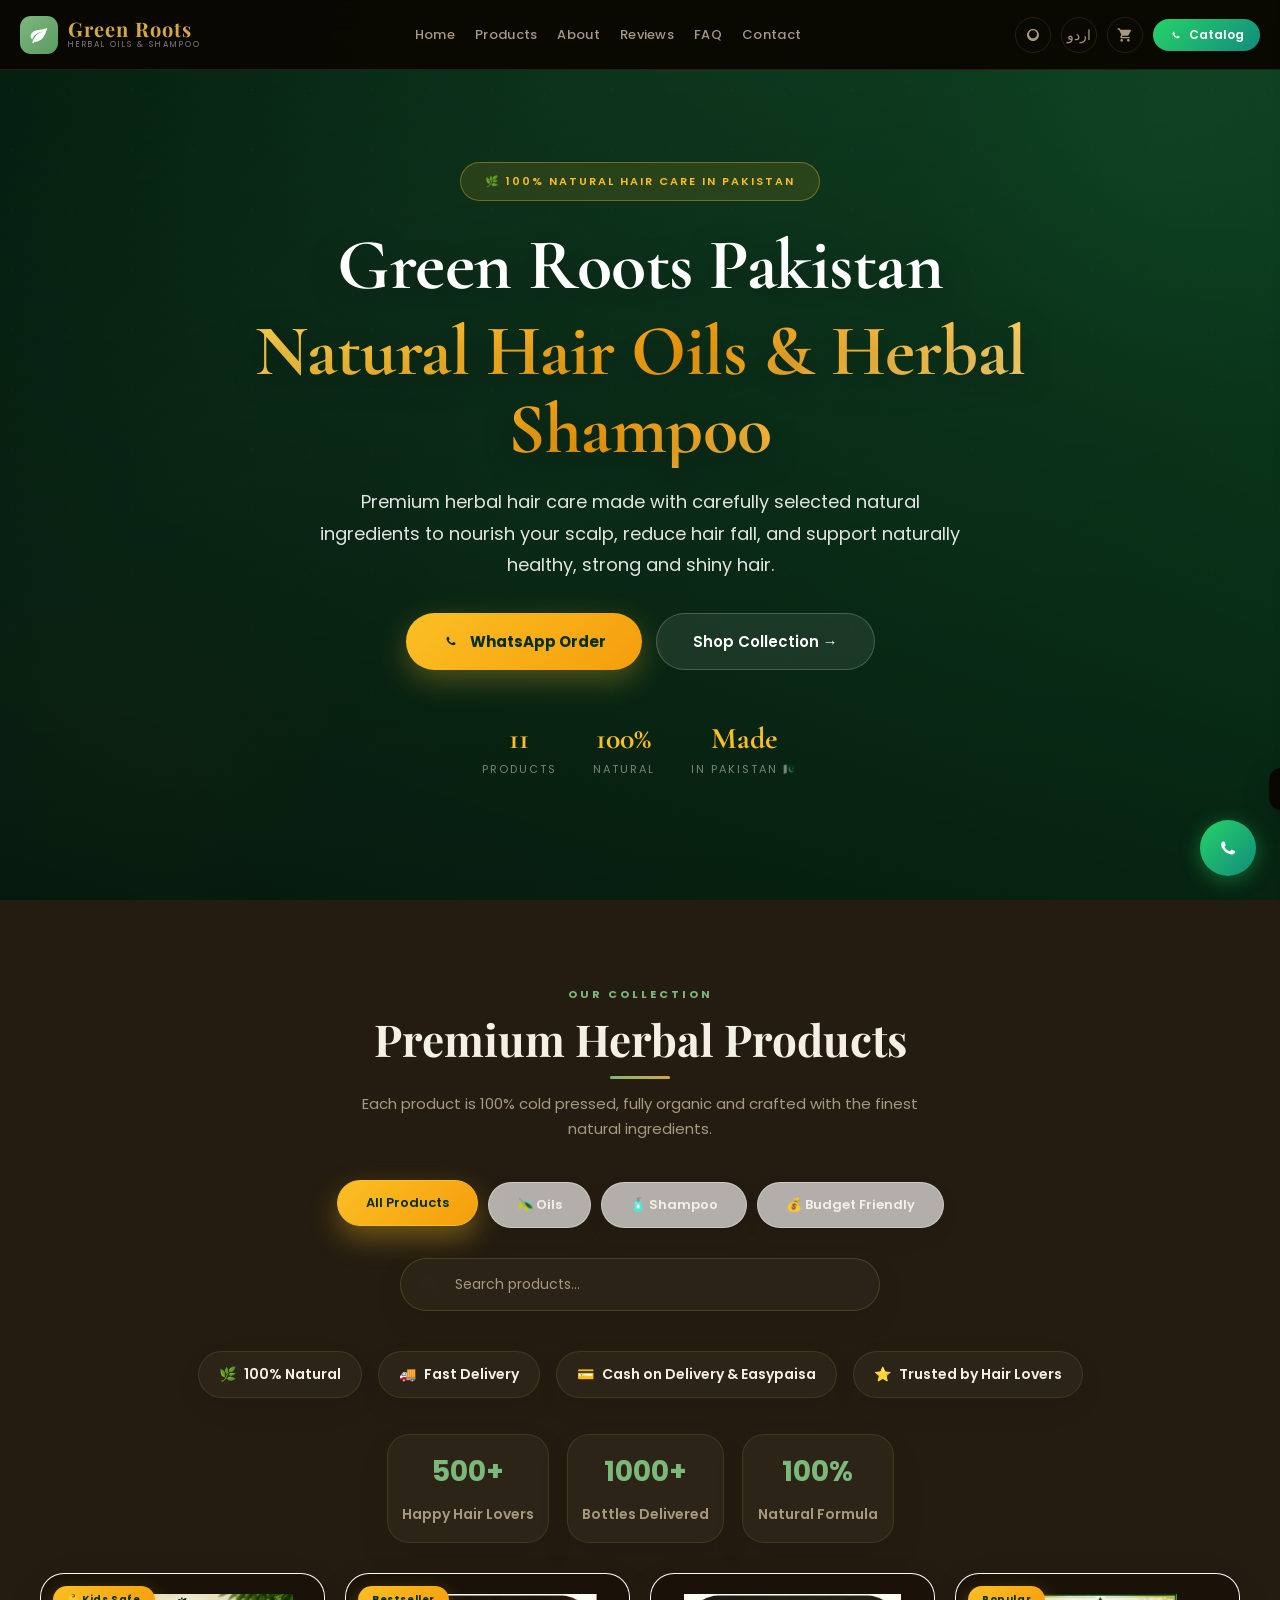
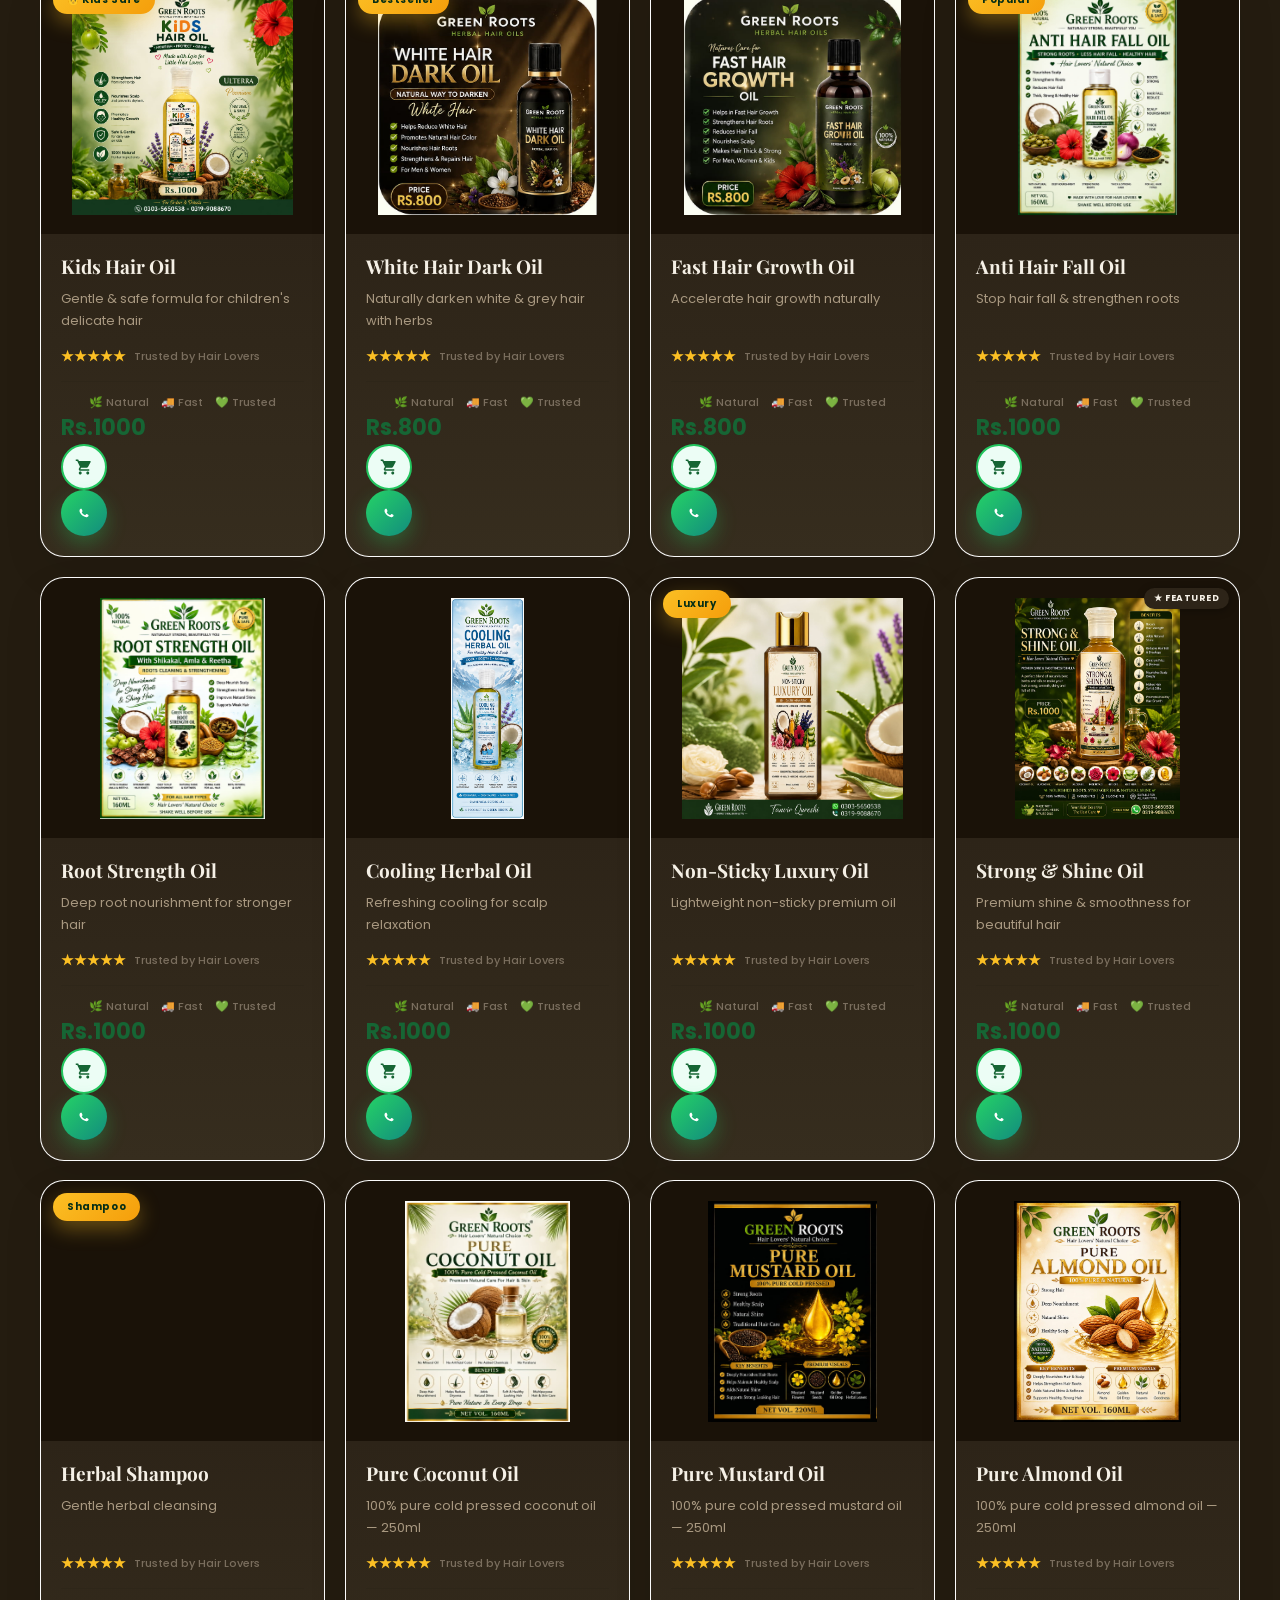
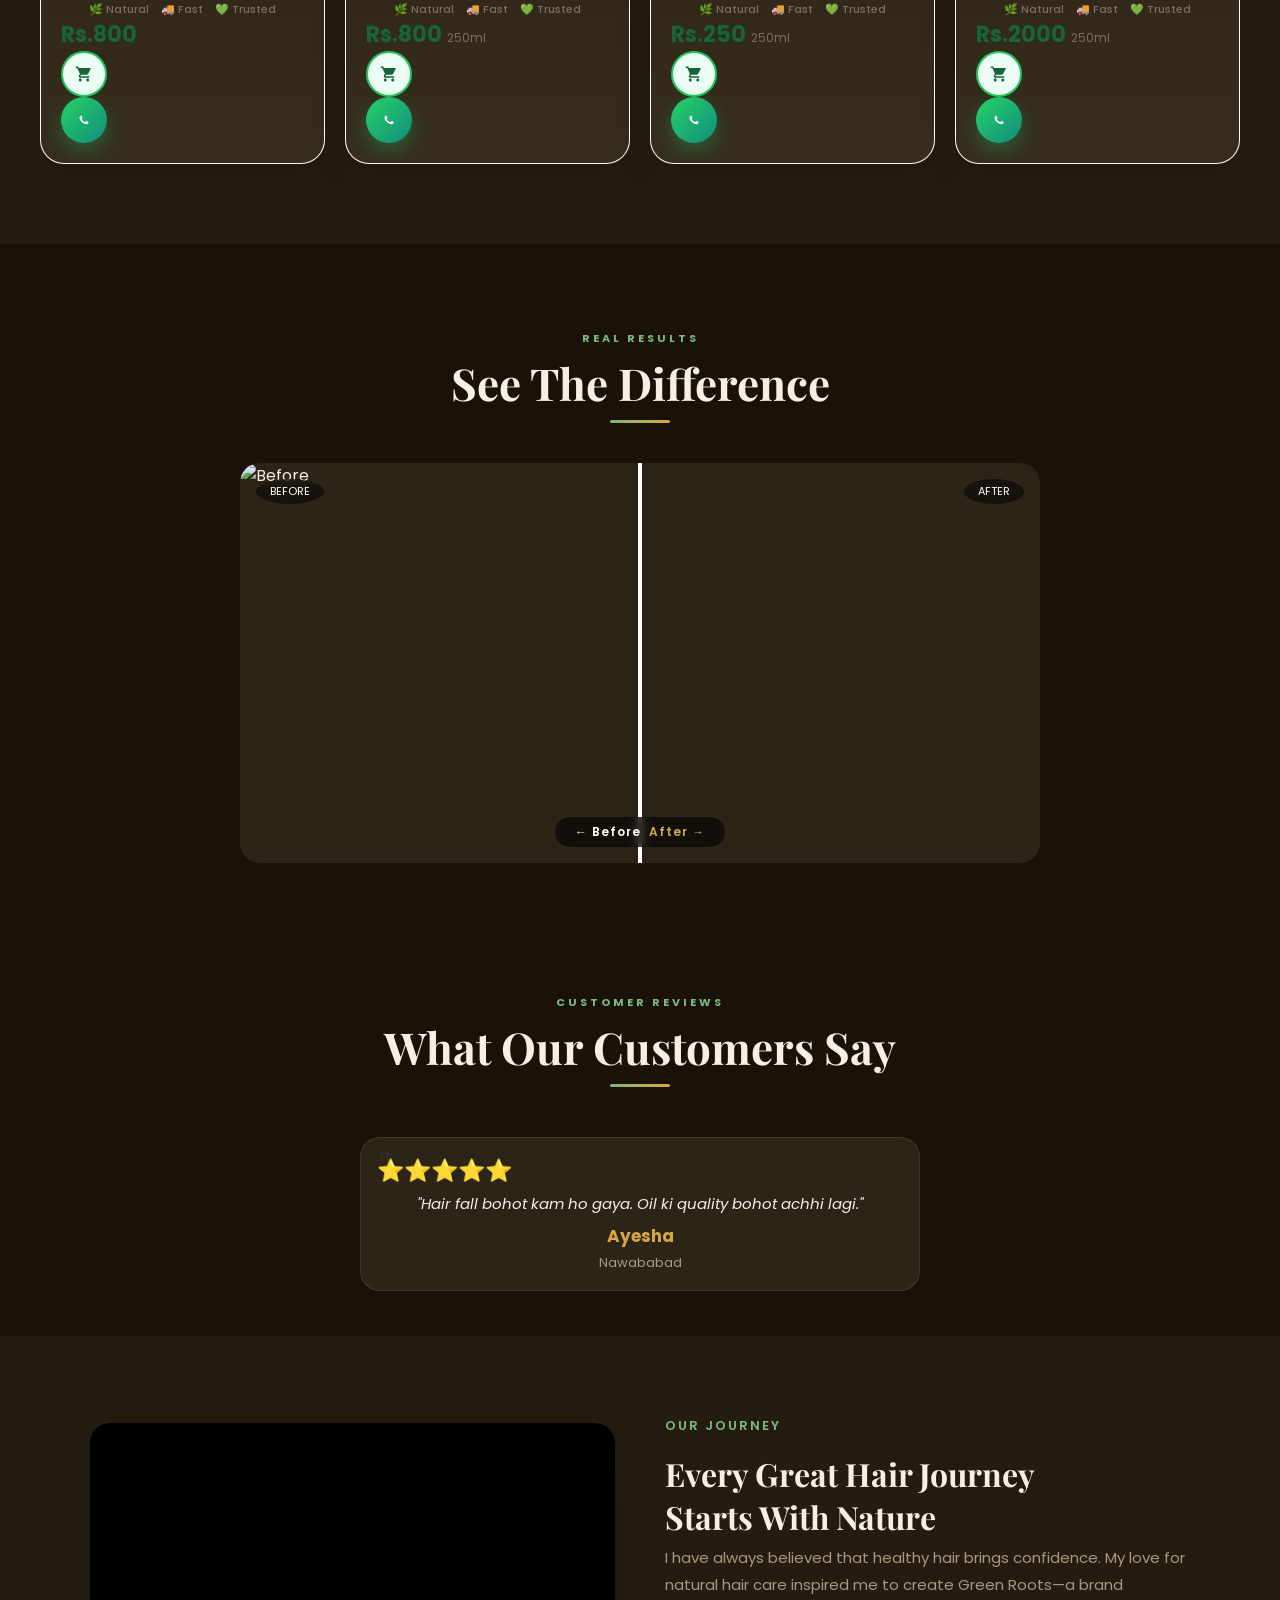
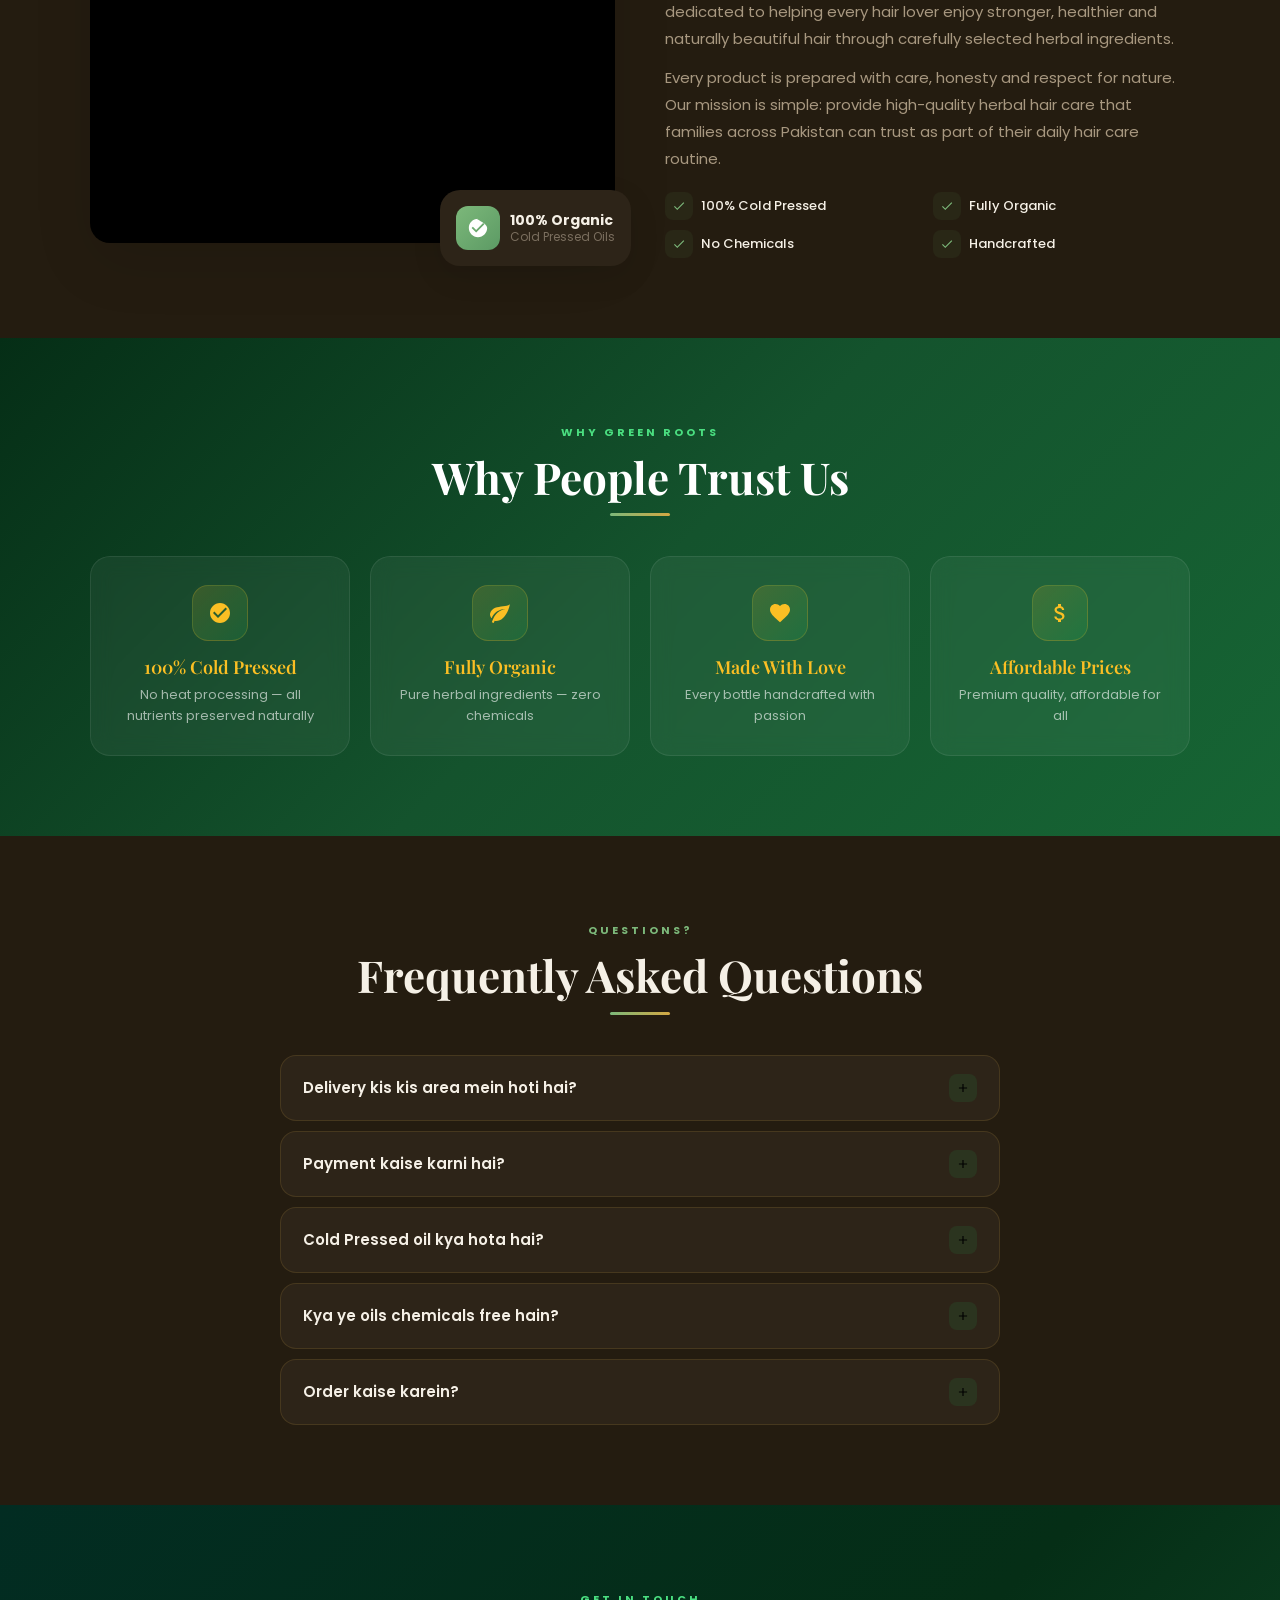
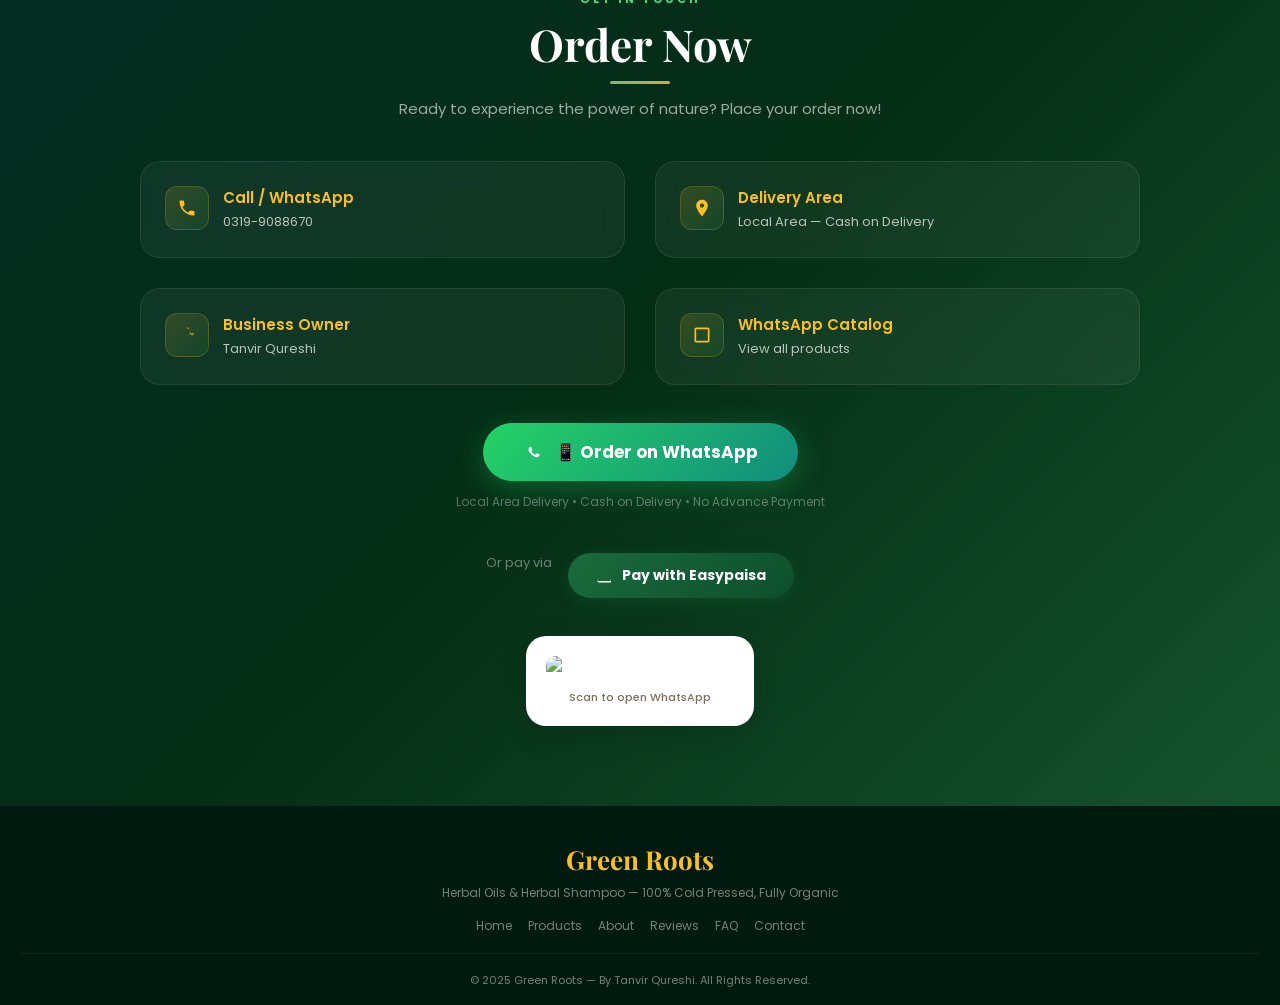
==== commit 489aec84: "Add files via upload" ====
--- a/index.html
+++ b/index.html
@@ -123,7 +123,12 @@
   </div>
 
   <section class="hero" id="home">
-    <video class="hero-video" autoplay muted loop playsinline preload="auto">
+    <video class="hero-video"
+autoplay
+muted
+loop
+playsinline
+preload="metadata">
     <source src="assets/video/greenroots-bg.mp4" type="video/mp4">
 </video>
 
--- a/css/style.css
+++ b/css/style.css
@@ -81,15 +81,20 @@
       box-sizing: border-box
     }
 
-    html {
-      scroll-behavior: smooth
-    }
+   html{
+
+scroll-behavior:smooth;
+
+-webkit-overflow-scrolling:touch;
+
+}
 
     body {
       font-family: 'Poppins', sans-serif;
       color: var(--text);
       background: var(--bg);
       overflow-x: hidden;
+      touch-action:pan-y;
       transition: background .4s, color .4s
     }
 
@@ -894,6 +899,7 @@
       box-shadow: 0 15px 40px rgba(0, 0, 0, .08);
       backdrop-filter: blur(12px);
       cursor: pointer;
+      will-change: transform;
     }
 
     .product-card:hover {
@@ -3927,4 +3933,30 @@
 
 }
 
+}
+/* =====================================
+   MOBILE VIDEO OPTIMIZATION
+===================================== */
+
+@media(max-width:768px){
+
+.hero-video{
+
+display:none;
+
+}
+
+.hero-video-overlay{
+
+display:none;
+
+}
+
+.hero{
+
+background:url("assets/images/mobile-hero.jpg")
+center center/cover no-repeat;
+
+}
+
 }
--- a/css/style.css
+++ b/css/style.css
@@ -81,15 +81,20 @@
       box-sizing: border-box
     }
 
-    html {
-      scroll-behavior: smooth
-    }
+   html{
+
+scroll-behavior:smooth;
+
+-webkit-overflow-scrolling:touch;
+
+}
 
     body {
       font-family: 'Poppins', sans-serif;
       color: var(--text);
       background: var(--bg);
       overflow-x: hidden;
+      touch-action:pan-y;
       transition: background .4s, color .4s
     }
 
@@ -894,6 +899,7 @@
       box-shadow: 0 15px 40px rgba(0, 0, 0, .08);
       backdrop-filter: blur(12px);
       cursor: pointer;
+      will-change: transform;
     }
 
     .product-card:hover {
@@ -3927,4 +3933,30 @@
 
 }
 
+}
+/* =====================================
+   MOBILE VIDEO OPTIMIZATION
+===================================== */
+
+@media(max-width:768px){
+
+.hero-video{
+
+display:none;
+
+}
+
+.hero-video-overlay{
+
+display:none;
+
+}
+
+.hero{
+
+background:url("assets/images/mobile-hero.jpg")
+center center/cover no-repeat;
+
+}
+
 }
